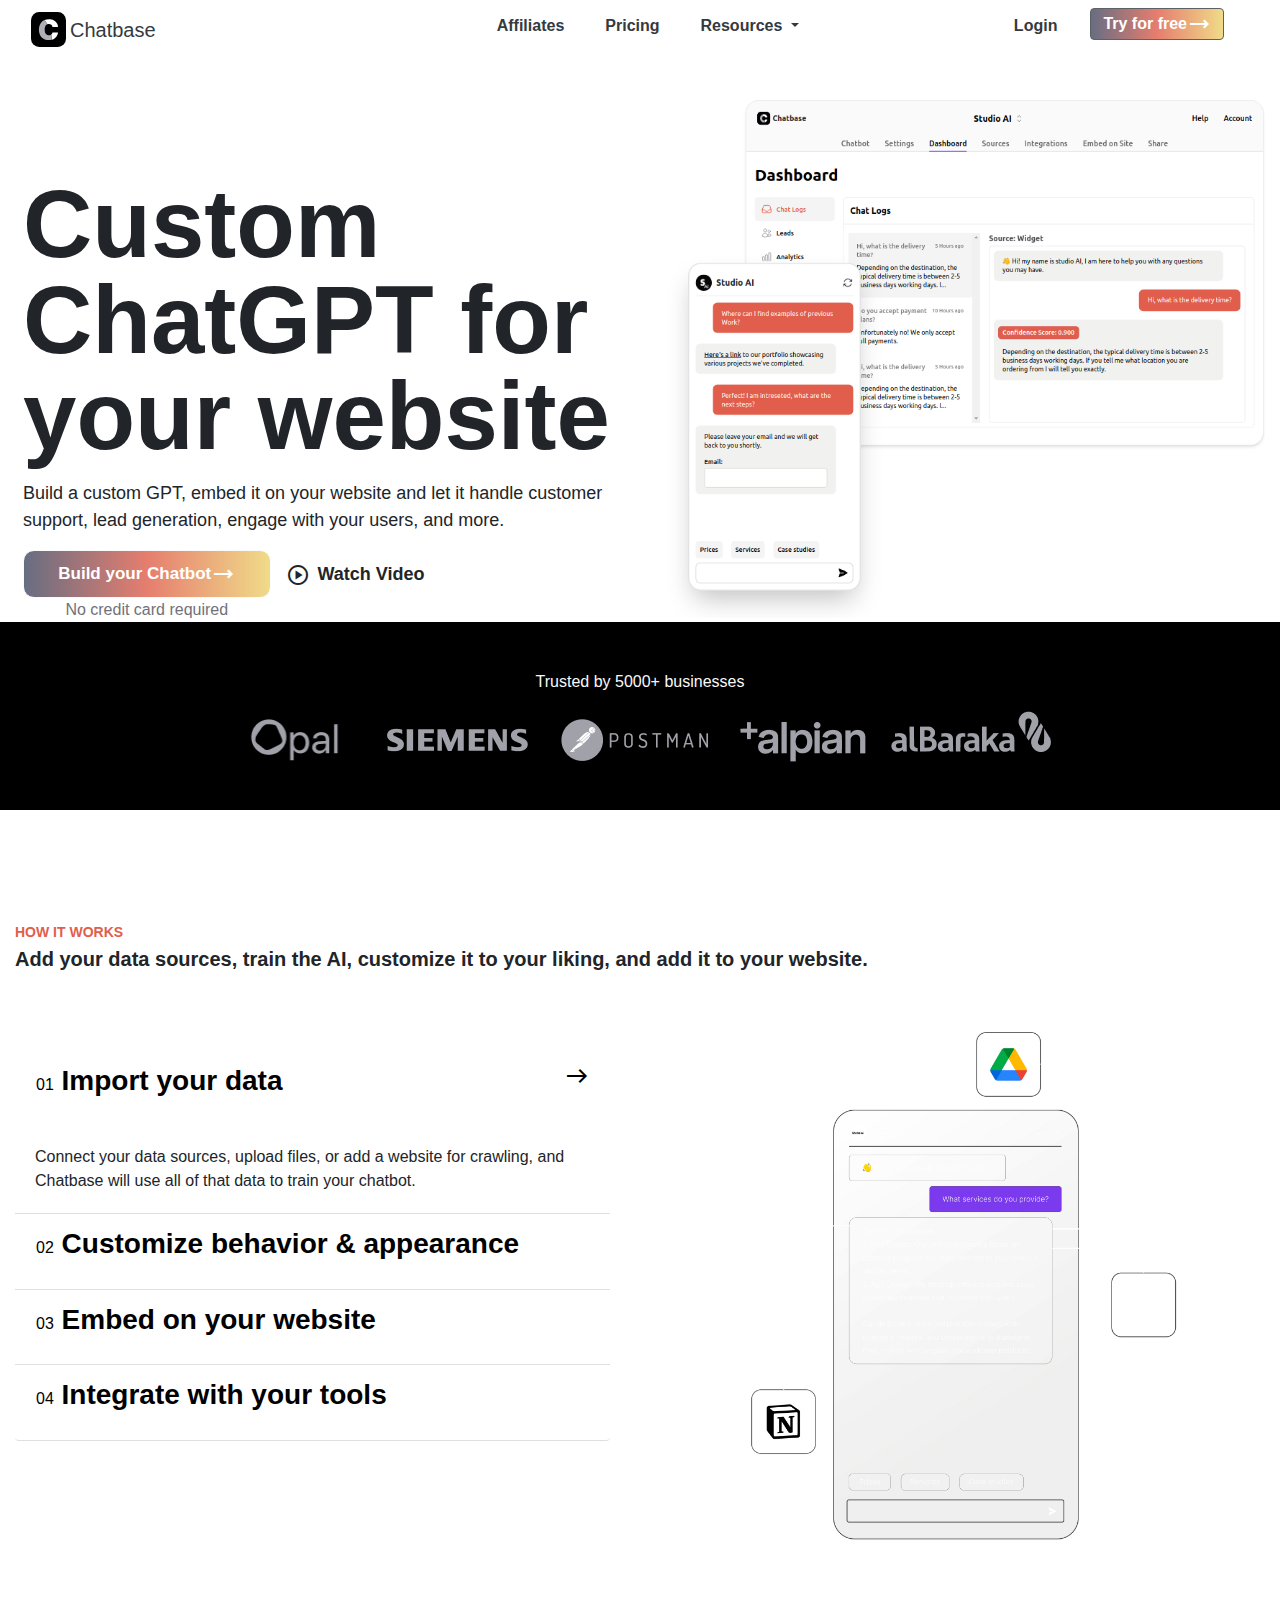
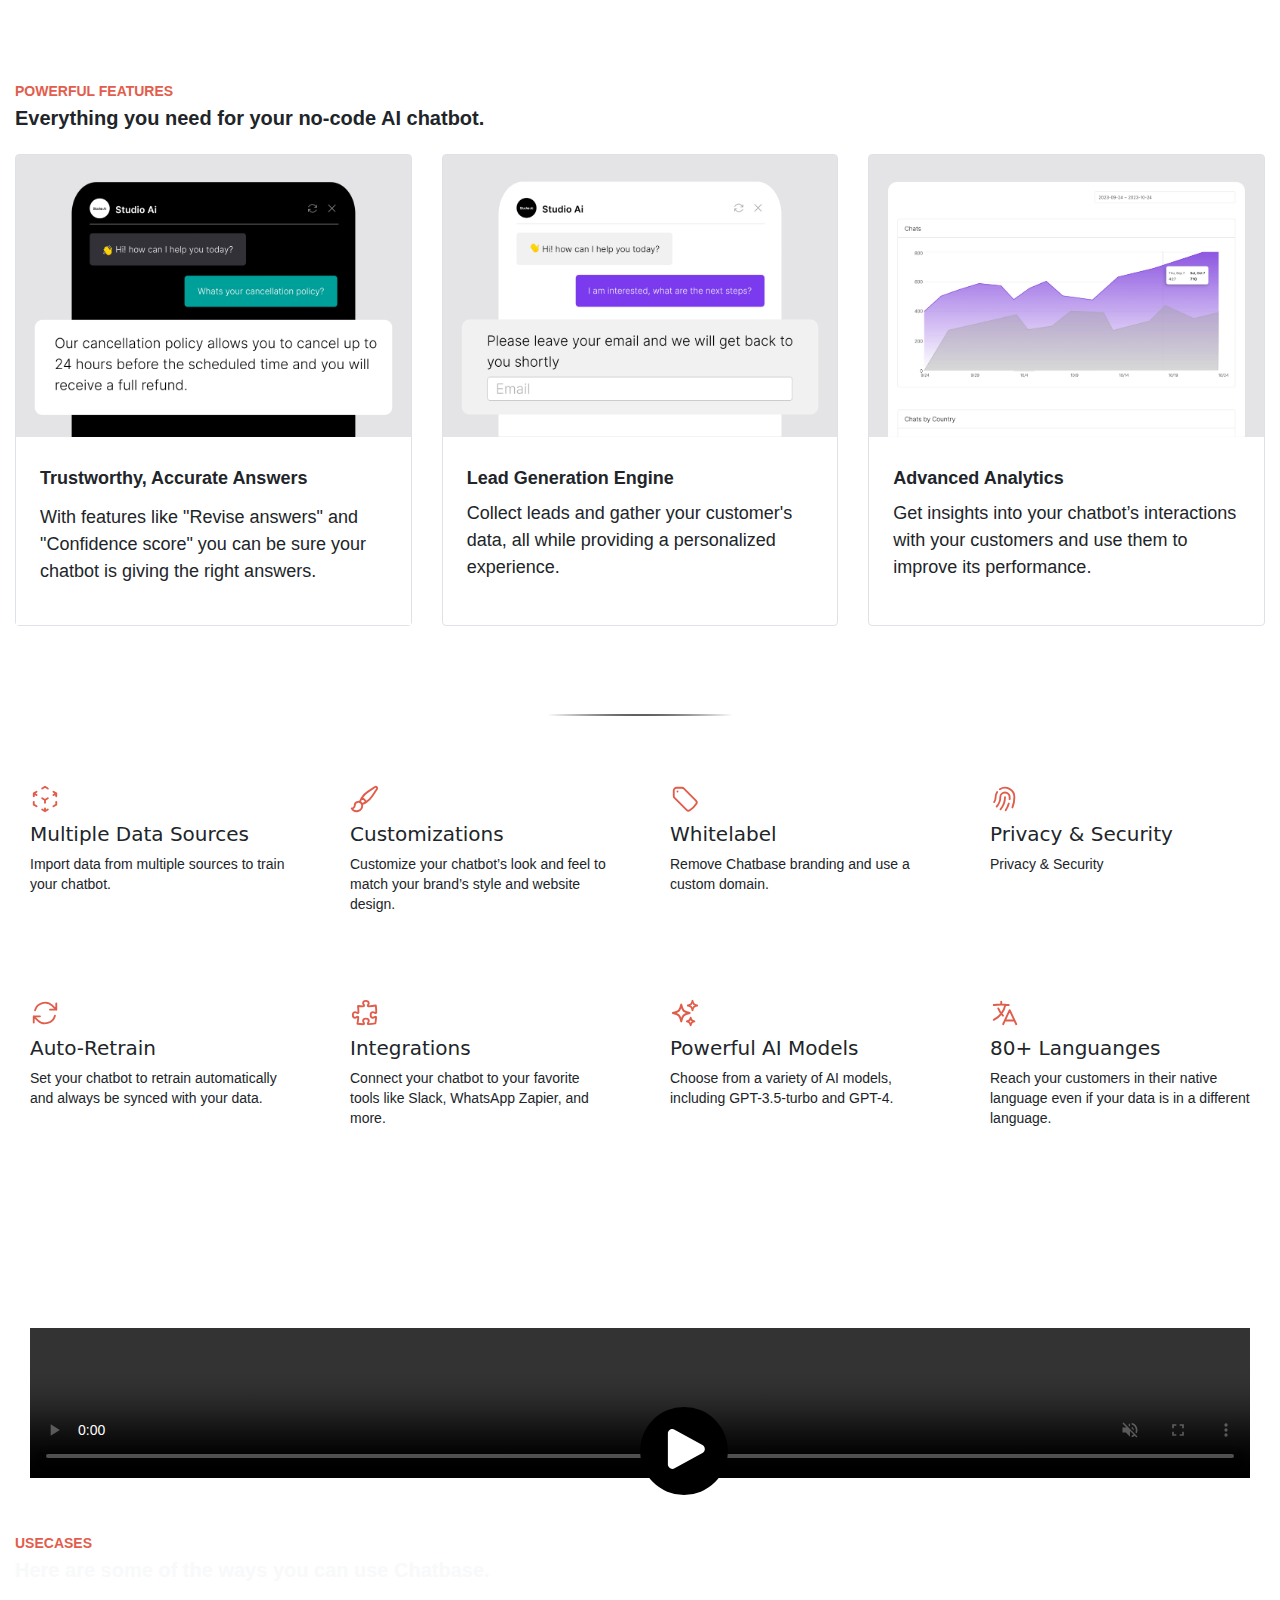
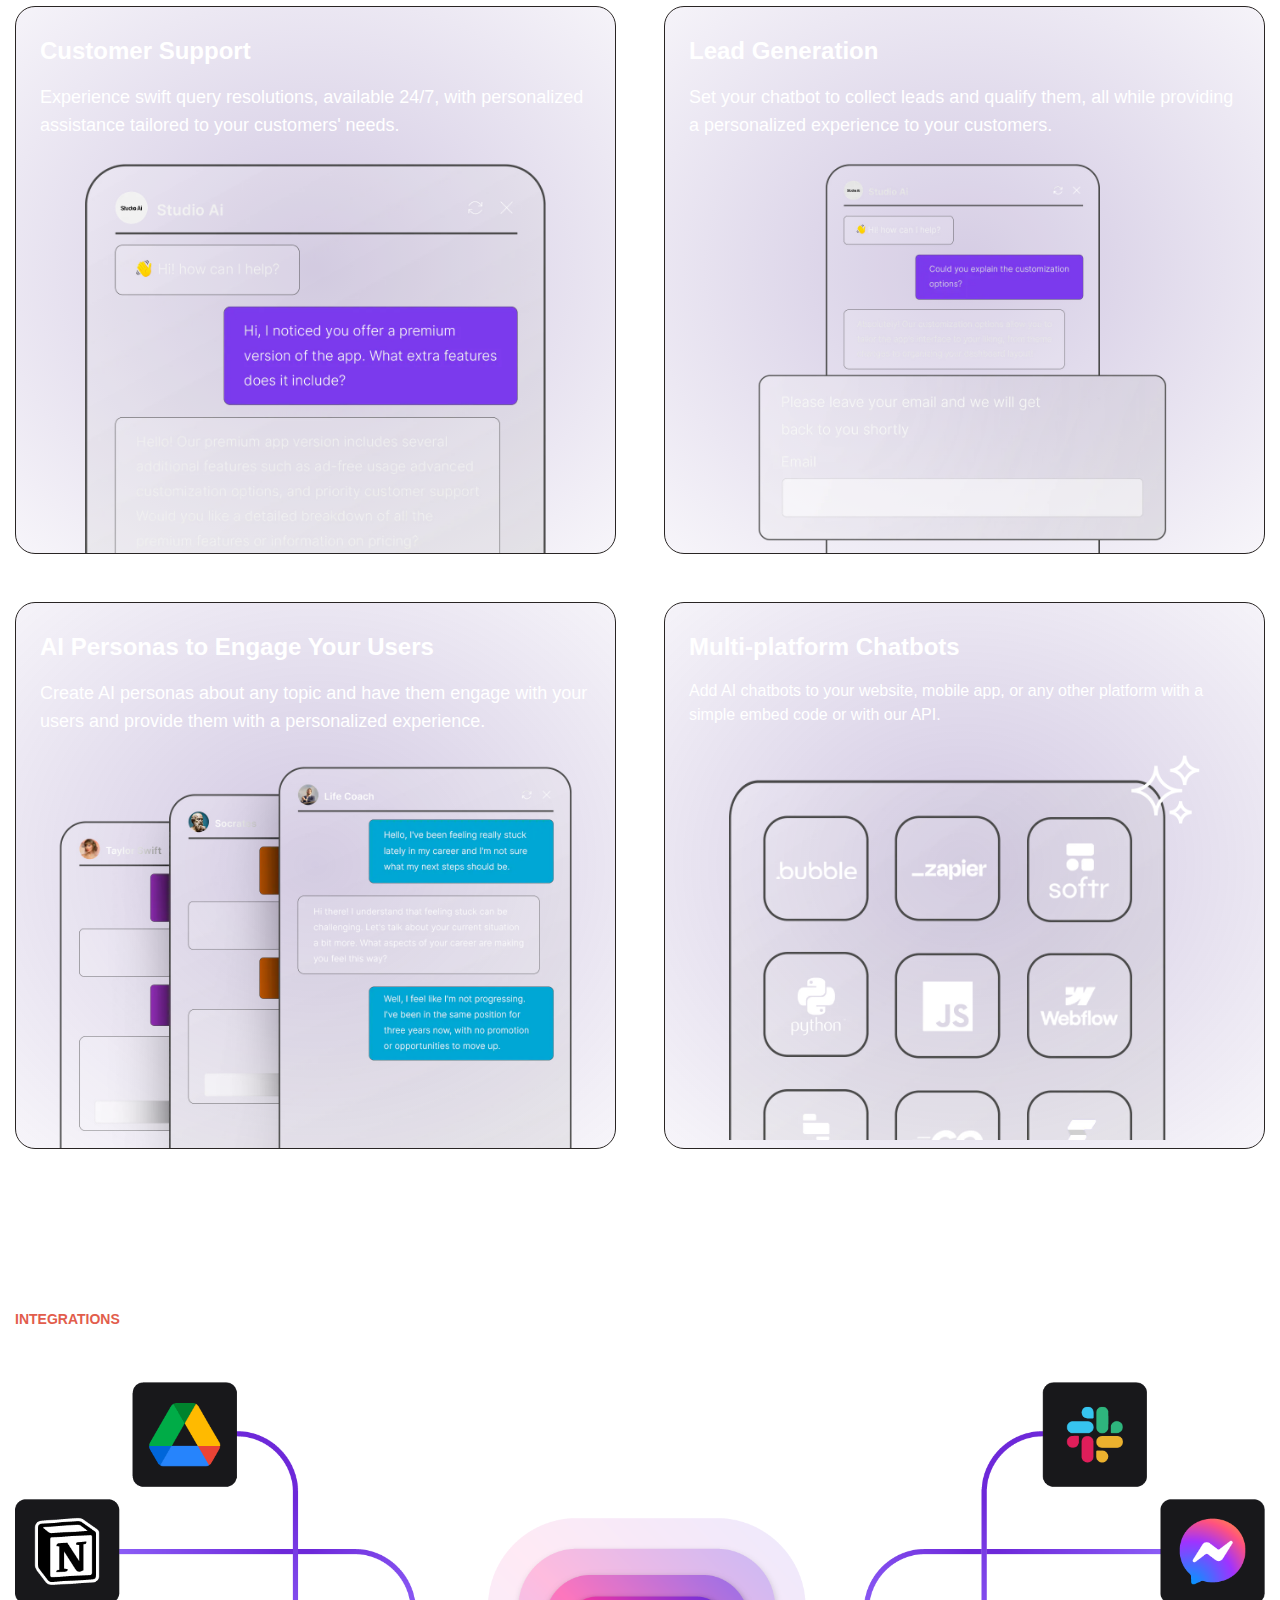
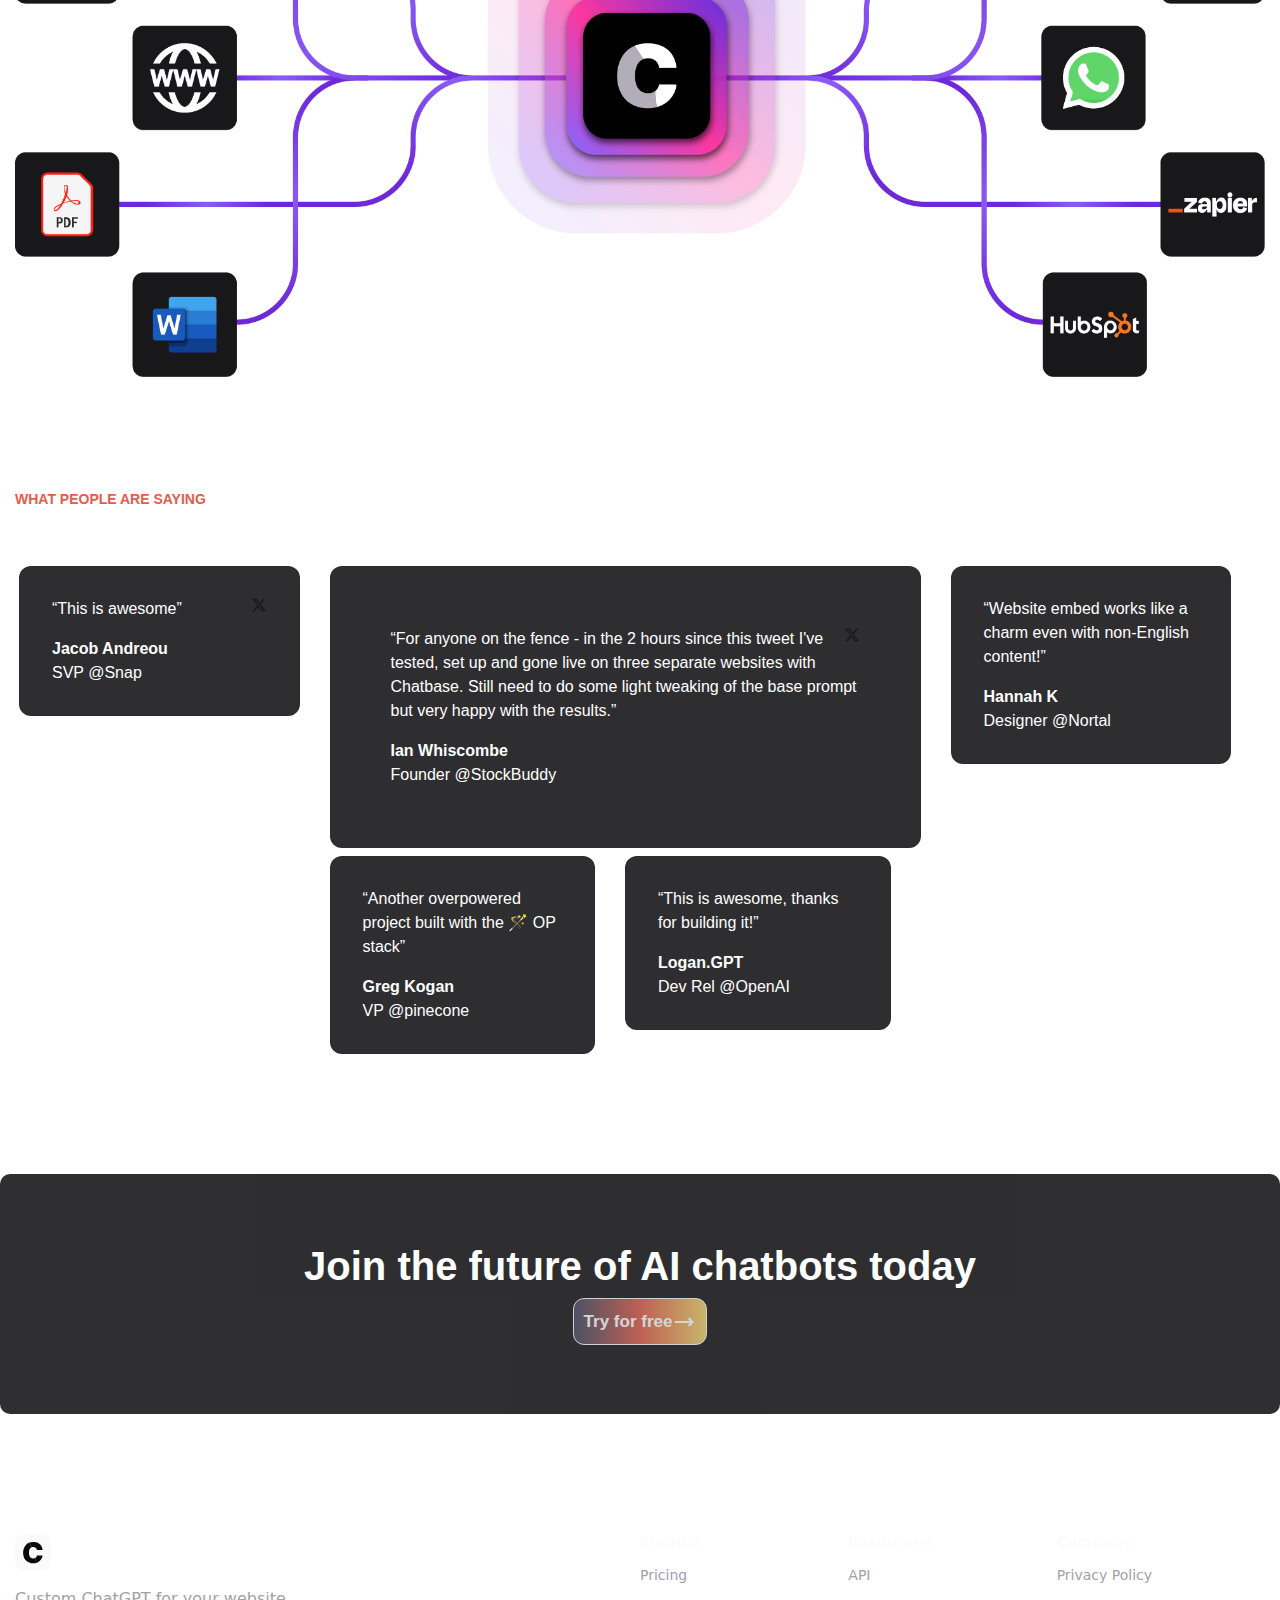
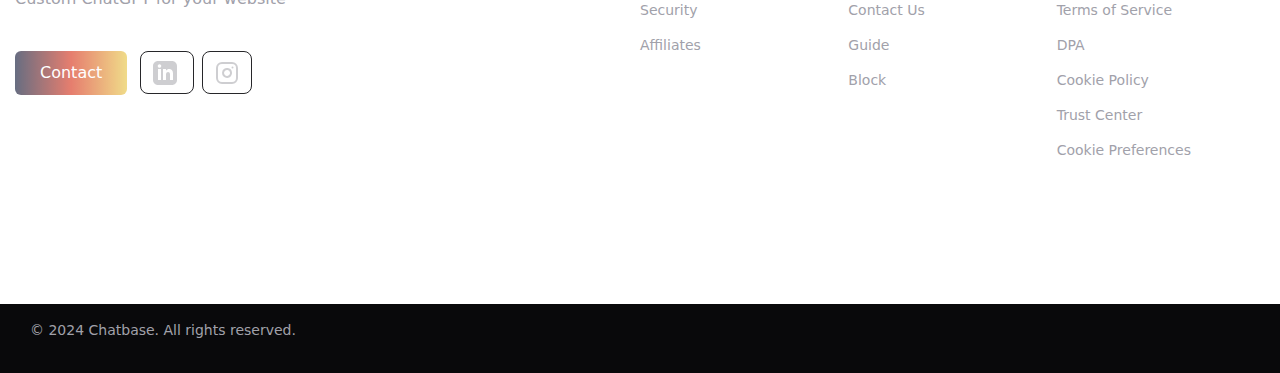
==== index.html @ 1fd1f29d "final change done" ====
<!DOCTYPE html>
<html lang="en">

<head>
  <meta charset="UTF-8">
  <meta http-equiv="X-UA-Compatible" content="IE=edge">
  <meta name="viewport" content="width=device-width, initial-scale=1.0">
  <title>Chatbase | Custom GPT for your data</title>
  <link rel="icon" type="image/x-icon" href="assets/favicon/logo.ico">
  <link rel="stylesheet" href="style.css">
  <!-- Bootstrap  -->
  <link rel="stylesheet" href="https://cdn.jsdelivr.net/npm/bootstrap@4.4.1/dist/css/bootstrap.min.css" integrity="sha384-Vkoo8x4CGsO3+Hhxv8T/Q5PaXtkKtu6ug5TOeNV6gBiFeWPGFN9MuhOf23Q9Ifjh" crossorigin="anonymous">

  <!-- Material Icons -->
  <link rel="stylesheet"
    href="https://fonts.googleapis.com/css2?family=Material+Symbols+Outlined:opsz,wght,FILL,GRAD@24,400,0,0" />
  <link rel="stylesheet"
    href="https://fonts.googleapis.com/css2?family=Material+Symbols+Outlined:opsz,wght,FILL,GRAD@24,400,0,0" />
  <link rel="stylesheet"
    href="https://fonts.googleapis.com/css2?family=Material+Symbols+Outlined:opsz,wght,FILL,GRAD@24,400,0,0" />
  <link rel="stylesheet"
    href="https://fonts.googleapis.com/css2?family=Material+Symbols+Outlined:opsz,wght,FILL,GRAD@24,400,1,0" />
  <link rel="stylesheet" href="https://fonts.googleapis.com/css2?family=Material+Symbols+Outlined:opsz,wght,FILL,GRAD@24,400,0,0" />
  <!-- Fonts  -->
  <link rel="preconnect" href="https://fonts.googleapis.com">
  <link rel="preconnect" href="https://fonts.gstatic.com" crossorigin>
  <link href="https://fonts.googleapis.com/css2?family=Patrick+Hand&display=swap" rel="stylesheet">

</head>

<body>
  <!-- Header container start's here  -->
  <header style="height: 4rem;">
    <!-- Navbar container -->
    
      <div class="container">
        <nav class="navbar navbar-expand-lg navbar-light">
            <div class="d-flex align-items-center">
              <img src="assets/images/logo.svg" alt="Chatbase Logo" height="35rem" />
              <span class="text-dark h5 p-0 m-0 ml-1">Chatbase</span>
            </div>
          
          <button class="navbar-toggler" type="button" data-toggle="collapse" data-target="#navbarNavDropdown" aria-controls="navbarNavDropdown" aria-expanded="false" aria-label="Toggle navigation">
            <span class="navbar-toggler-icon"></span>
          </button>
          <div class="collapse navbar-collapse justify-content-end" id="navbarNavDropdown">
            <ul class="navbar-nav">
              <li class="nav-item active">
                <a class="nav-link text-dark h6 font-weight-bold text-decoration-none color-black" href="#">Affiliates</a>
              </li>
              <li class="nav-item">
                <a class="nav-link text-dark h6 font-weight-bold text-decoration-none color-black" href="#">Pricing</a>
              </li>
              
              <li class="nav-item dropdown mr-4">
                <a class="nav-link dropdown-toggle  text-dark h6 font-weight-bold text-decoration-none color-black" href="#" id="navbarDropdownMenuLink" data-toggle="dropdown" aria-haspopup="true" aria-expanded="false">
                  Resources
                </a>
                <div class="dropdown-menu px-2" style="padding-left: 1.5em !important;" aria-labelledby="navbarDropdownMenuLink">
                  <div class="dropdown-item row">
                     <div class="col-md-4 d-flex p-0">
                      <img src="assets/images/Guide.png" alt="Guide" height="35rem" />
                        <div>
                          <a  class="nav-link text-dark h6 font-weight-bold text-decoration-none color-black p-0 h-0" href="#">Guide</a>
                          <p class="p-0 h-0">Find out everything on how to use chatbase, and unlock its full potential.</p>
                        </div>
                     </div>
                     
                  </div>
                  <div class="dropdown-item row">
                    <div class="col-md-4 d-flex p-0">
                      <img src="assets/images/Blog.png" alt="Guide" height="35rem" />
                       <div>
                         <a  class="nav-link text-dark h6 font-weight-bold text-decoration-none color-black p-0 h-0" href="#">Blog</a>
                         <p class="p-0 h-0">Learn more about chatbase by reading our latest articles.</p>
                       </div>
                    </div>
                 </div>
                 <div class="dropdown-item row">
                  <div class="col-md-4 d-flex p-0">
                    <img src="assets/images/API.png" alt="Guide" height="35rem" />
                     <div>
                       <a  class="nav-link text-dark h6 font-weight-bold text-decoration-none color-black p-0 h-0" href="#">API</a>
                       <p class="p-0 h-0">Explore our API and learn how to integrate chatbase with your app.</p>
                     </div>
                  </div>
               </div>
               <div class="dropdown-item row">
                <div class="col-md-4 d-flex p-0">
                  <img src="assets/images/ChangeLog.png" alt="Guide" height="35rem" />
                   <div>
                     <a  class="nav-link text-dark h6 font-weight-bold text-decoration-none color-black p-0 h-0" href="#">Changelog</a>
                     <p class="p-0 h-0">Stay up to date with the latest updates and features.</p>
                   </div>
                </div>
             </div>
                </div>
              </li>
              <li class="nav-item visibility-hidden" style="width: 150px;"></li>
              <li class="nav-item">
                <a class="nav-link text-dark h6 font-weight-bold text-decoration-none color-black" href="#">Login</a>
              </li>
              <li class="nav-item">
                <button type="button"
              class="try-for-free-btn btn btn-dark background-black rounded d-flex align-items-center justify-content-center gredient-btn">Try
              for free <span class="material-symbols-outlined">trending_flat</span></button>
              </li>
            </ul>
          </div>
        </nav>
      </div>
    
  </header>
  <!-- Header container end's here  -->

  <!-- Main container start's here  -->
  <main class="position-relative custom-block-1 d-flex align-items-start">
    <!-- Left column for content -->
    <div class="col-md-6 d-flex justify-content-center justify-content-md-end col-sm-12">
      <div class="px-2">
        <div class="mt-7" style="max-width: 40rem;">
          <p class="custom-gpt-txt-style">Custom ChatGPT for your website</p>
          <p class="title-txt-style mt-1 text-left">Build a custom GPT, embed it on your
            website and let it handle customer support, lead generation, engage with your users, and more.</p>
          <div class="row d-flex align-items-start m-0 p-0">
            <div class="d-flex flex-column col-md-5  m-0 p-0">
              <button type="button" class="btn btn-light  d-flex align-items-center justify-content-center gredient-btn"
                id="chatbot-btn-style">Build your Chatbot <span
                  class="material-symbols-outlined">trending_flat</span></button>
              <span style="color:#71717a" class="col-md text-center btn-label-text-style">No credit card required</span>
            </div>
            <div class="d-flex align-items-center watch-now-style col-md-6 col-sm-12">
              <span class="material-symbols-outlined">
                play_circle
              </span>
              <span class="ml-2">Watch Video</span>
            </div>
          </div>
        </div>
      </div>
    </div>
    <!-- Right column -->
    <div class="col-md-6 mt-4 d-none d-lg-block">
      <img src="assets/images/dashboard.png" alt="Dashboard Image" class="img-fluid" />
    </div>
  </main>
  <!-- Main container end's here  -->

  <!-- Trusted Business section start's here  -->
  <section>
    <div class="container-fluid bg-dark px-1 py-8 pb-7" style="background-color: black !important;">
      <div class="text-light text-center pt-5 pb-3">Trusted by 5000+ businesses</div>
      <div class="d-flex flex-wrap justify-content-center align-items-center px-3">
        <img alt="Opal Company" class="mx-1" loading="lazy" width="130" height="60" decoding="async"
          src="assets/images/Opal.png">
        <img alt="Siemens Company" class="mx-1" loading="lazy" width="180" height="60" decoding="async"
          src="assets/images/Siemens.png">
        <img alt="Postman Company" class="mx-1" loading="lazy" width="160" height="60" decoding="async"
          src="assets/images/Postman.png">
        <img alt="Alpian Company" class="mx-1" loading="lazy" width="160" height="60" decoding="async"
          src="assets/images/Alpian.png">
        <img alt="AlBaraka Company" class="mx-1" loading="lazy" width="160" height="60" decoding="async"
          src="assets/images/AlBaraka.png">

      </div>
    </div>
  </section>
  <!-- Trusted Business section end's here  -->

 <!-- How it works section start's here  -->
 <section class="mt-7">
    <div class="d-flex flex-column align-items-start container mb-4">
      <span class="color-pink h-color-red">HOW IT WORKS</span>
      <span class="title-txt-style mt-1 text-left font-weight-bold h5">Add your data sources, train the AI, customize it to your liking, and add it to your website.</span>
    </div>  
 </section>
 <section class="hiw-section mb-4">
  
    <div class="d-flex flex-column align-items-start container mb-4">
      <div class="row w-100">
        <div class="col-md-6 mt-5" >
          <div class="accordion" id="accordionExample">
            <div class="card">
              <div class="card-header" id="headingOne">
                <h2 class="mb-0">
                  <button class="btn btn-link w-100 text-left" data-img="1" type="button" data-toggle="collapse" data-target="#collapseOne" aria-expanded="true" aria-controls="collapseOne">
                    <p>
                      01<span class="title-txt-style mt-1 text-left font-weight-bold h3">  Import your data</span>
                      <span class="material-symbols-outlined float-right">east</span>
                    </p>
                    
                  </button>
                </h2>
              </div>
          
              <div id="collapseOne" class="collapse show" aria-labelledby="headingOne" data-parent="#accordionExample">
                <div class="card-body">
                  Connect your data sources, upload files, or add a website for crawling, and Chatbase will use all of that data to train your chatbot.
                </div>
              </div>
            </div>
            <div class="card">
              <div class="card-header" id="headingTwo">
                <h2 class="mb-0">
                  <button class="btn btn-link w-100 text-left collapsed" data-img="2" type="button" data-toggle="collapse" data-target="#collapseTwo" aria-expanded="false" aria-controls="collapseTwo">
                    <p>
                      02<span class="title-txt-style mt-1 text-left font-weight-bold h3">  Customize behavior & appearance</span>
                      <span class="material-symbols-outlined float-right">east</span>
                    </p>
                    
                  </button>
                </h2>
              </div>
              <div id="collapseTwo" class="collapse" aria-labelledby="headingTwo" data-parent="#accordionExample">
                <div class="card-body">
                  Make your chatbot look like it's part of your website with custom colors and logos and make it match your brand's personality with custom instructions
                </div>
              </div>
            </div>
            <div class="card">
              <div class="card-header" id="headingThree">
                <h2 class="mb-0">
                  <button class="btn btn-link w-100 text-left collapsed" data-img="3" type="button" data-toggle="collapse" data-target="#collapseThree" aria-expanded="false" aria-controls="collapseThree">
                    <p>
                      03<span class="title-txt-style mt-1 text-left font-weight-bold h3">  Embed on your website</span>
                      <span class="material-symbols-outlined float-right">east</span>
                    </p>
                    
                  </button>
                </h2>
              </div>
              <div id="collapseThree" class="collapse" aria-labelledby="headingThree" data-parent="#accordionExample">
                <div class="card-body">
                  Add a chat widget to any website with a simple embed code.
                </div>
              </div>
            </div>
            <div class="card">
              <div class="card-header" id="headingFour">
                <h2 class="mb-0">
                  <button class="btn btn-link w-100 text-left collapsed" data-img="4" type="button" data-toggle="collapse" data-target="#collapseFour" aria-expanded="false" aria-controls="collapseThree">
                    <p>
                      04<span class="title-txt-style mt-1 text-left font-weight-bold h3">  Integrate with your tools</span>
                      <span class="material-symbols-outlined float-right">east</span>
                    </p>
                    
                  </button>
                </h2>
              </div>
              <div id="collapseFour" class="collapse" aria-labelledby="headingFour" data-parent="#accordionExample">
                <div class="card-body">
                  Connect your chatbot to your favorite tools like Slack, WhatsApp Zapier, and more.
                </div>
              </div>
            </div>
          </div>
          <!-- <div class="" >
            <div class="col-md-12 p-8">
                <div class="row">
                   <p>01<span class="title-txt-style mt-1 text-left font-weight-bold h3">  Import Your Data</span></p>
                   <span class="material-symbols-outlined">east</span>

                </div>
                <div class="col">
                    <span class="material-symbols-outlined float-right">east</span>
                </div>
            </div>
                  <span class="title-txt-style mt-1 text-left h5">Connect your data sources, upload files, or add a website for crawling, and Chatbase will use all of that data to train your chatbot.</span>
            </div>
            <hr/>
            <div class="col-md-12 pad-2 custom-div">
              <div class="row">
                  <div class="col-auto">
                      <p>02<span class="title-txt-style mt-1 text-left font-weight-bold h4 indented">Customize behavior & appearance</span></p>
                  </div>
                  <div class="col">
                      <span class="material-symbols-outlined float-right icon-hidden">east</span>
                  </div>
              </div>
          </div>                    
            <hr/>
              <div class="col-md-12 pad-2 custom-div">
                <div class="row">
                  <div class="col-auto">
                      <p>03<span class="title-txt-style mt-1 text-left font-weight-bold h4 indented">Embed on your website</span></p>
                  </div>
                  <div class="col">
                      <span class="material-symbols-outlined float-right icon-hidden">east</span>
                  </div>
              </div>
            </div>
            <hr/>
              <div class="col-md-12 pad-2 custom-div" >
                <div class="row">
                  <div class="col-auto">
                      <p>04<span class="title-txt-style mt-1 text-left font-weight-bold h4 indented">Integrate with your tools</span></p>
                  </div>
                  <div class="col">
                      <span class="material-symbols-outlined float-right  icon-hidden">east</span>
                  </div>
              </div>
            </div>
          </div> -->
        </div>
        <div class="col-md-6 col-sm-12 justify-content-end d-none d-lg-block hiw-right-outer p-4">
          <img src="assets/images/1.webp" alt="How it works Image" class="img-fluid w-75 hiw-img hiw-img-1" />
          <img src="assets/images/2.webp" alt="How it works Image" class="img-fluid w-75 hiw-img hiw-img-2 inactive" />
          <img src="assets/images/3.webp" alt="How it works Image" class="img-fluid w-75 hiw-img hiw-img-3 inactive" />
          <img src="assets/images/4.webp" alt="How it works Image" class="img-fluid w-75 hiw-img hiw-img-4 inactive" />
        </div>        
      </div>
 </section>
 <!-- How it works section end's here  -->

 <!-- Powerful Features section start's here  -->
<section class="mt-7">
  <div class="mt-5 container">
    <div class="d-flex flex-column align-items-start p-0 mb-3">
      <span class="color-pink h-color-red">POWERFUL FEATURES</span>
      <span class="title-txt-style mt-1 text-left font-weight-bold h5">Everything you need for your no-code AI chatbot.</span>
    </div>
    <div class="row">
      <div class="col-lg-4 col-12 mb-4">
          <div class="col-12 border rounded p-0 h-100">
            <div class="powerful-features-div">
              <img alt="Trustworthy, Accurate Answers"  class="img-fluid px-3 pt-4"src="assets/images/powerful_features1.webp">
            </div>
            <div class="d-flex flex-column align-items-start bg-white p-4">
              <h5 class="title-txt-style mt-1 text-left font-weight-bold">Trustworthy, Accurate Answers</h5>
              <p class="title-txt-style mt-1 text-left font-weight-light">With features like "Revise answers" and "Confidence score" you can
            be sure your chatbot is giving the right answers.</p>
            </div>
          </div>     
      </div>
      <div class="col-lg-4 col-12 mb-4">
          <div class="col-12 border rounded p-0 h-100">
            <div class="powerful-features-div">
              <img alt="Lead Generation Engine" class="img-fluid px-3 pt-4" src="assets/images/powerful_features2.webp">
            </div>
            <div class="z-10 flex flex-col items-start gap-1 bg-white p-4">
              <h5 class="title-txt-style mt-1 text-left font-weight-bold">Lead Generation Engine</h5>
              <p class="title-txt-style mt-1 text-left font-weight-light">Collect leads and gather your customer's data, all while providing a
              personalized experience.</p>
            </div>
        </div>
        
      </div>
      <div class="col-lg-4 col-12 mb-4">
          <div class="col-12 border rounded p-0 h-100">
            <div class="powerful-features-div">
            <img alt="Advanced Analytics" class="img-fluid px-3 pt-4" src="assets/images/powerful_features3.webp"></div>
            <div class="z-10 flex flex-col items-start gap-1 bg-white p-4">
              <h5 class="title-txt-style mt-1 text-left font-weight-bold">Advanced Analytics</h5>
              <p class="title-txt-style mt-1 text-left font-weight-light">Get insights into your chatbot’s interactions with your customers
            and use them to improve its performance.</p>
            </div>
        </div>
      </div>
    </div>
</section>
<!-- Powerful Features section end's here  -->

<!-- Seperator start's here  -->
<section>
  <div class="col-2 bg-with-gradient"></div>
</section>
<!-- Seperator end's here -->

<!-- Multiple Data Sources start's here  -->
<section>
  <div class="d-flex flex-column align-items-start container">
    <section class="change-bg"></section>
    <div class="row">

      <!-- Block 1 Start -->
      <div class="col-6 col-md-3 mds-block">
        <div class="col-12 img-section">
          <svg xmlns="http://www.w3.org/2000/svg" fill="none" viewBox="0 0 24 24" stroke-width="1.5" stroke="currentColor" aria-hidden="true" width="30" class="text-zinc-900"><path stroke-linecap="round" stroke-linejoin="round" d="M21 7.5l-2.25-1.313M21 7.5v2.25m0-2.25l-2.25 1.313M3 7.5l2.25-1.313M3 7.5l2.25 1.313M3 7.5v2.25m9 3l2.25-1.313M12 12.75l-2.25-1.313M12 12.75V15m0 6.75l2.25-1.313M12 21.75V19.5m0 2.25l-2.25-1.313m0-16.875L12 2.25l2.25 1.313M21 14.25v2.25l-2.25 1.313m-13.5 0L3 16.5v-2.25"></path></svg>
        </div>
        <div class="col-12 title-section">
          <h5>Multiple Data Sources</h5>
        </div>
        <div class="col-12 description-section">
          Import data from multiple sources to train your chatbot.
        </div>
      </div>
      <!-- Block 1 End -->

      <!-- Block 2 Start -->
      <div class="col-6 col-md-3 mds-block">
        <div class="col-12 img-section">
          <svg xmlns="http://www.w3.org/2000/svg" fill="none" viewBox="0 0 24 24" stroke-width="1.5" stroke="currentColor" aria-hidden="true" width="30" class="text-zinc-900"><path stroke-linecap="round" stroke-linejoin="round" d="M9.53 16.122a3 3 0 00-5.78 1.128 2.25 2.25 0 01-2.4 2.245 4.5 4.5 0 008.4-2.245c0-.399-.078-.78-.22-1.128zm0 0a15.998 15.998 0 003.388-1.62m-5.043-.025a15.994 15.994 0 011.622-3.395m3.42 3.42a15.995 15.995 0 004.764-4.648l3.876-5.814a1.151 1.151 0 00-1.597-1.597L14.146 6.32a15.996 15.996 0 00-4.649 4.763m3.42 3.42a6.776 6.776 0 00-3.42-3.42"></path></svg>
        </div>
        <div class="col-12 title-section">
          <h5>Customizations</h5>
        </div>
        <div class="col-12 description-section">
          Customize your chatbot’s look and feel to match your brand’s style and website design.
        </div>
      </div>
      <!-- Block 2 End -->

      <!-- Block 3 Start -->
      <div class="col-6 col-md-3 mds-block">
        <div class="col-12 img-section">
          <svg xmlns="http://www.w3.org/2000/svg" fill="none" viewBox="0 0 24 24" stroke-width="1.5" stroke="currentColor" aria-hidden="true" width="30" class="text-zinc-900"><path stroke-linecap="round" stroke-linejoin="round" d="M9.568 3H5.25A2.25 2.25 0 003 5.25v4.318c0 .597.237 1.17.659 1.591l9.581 9.581c.699.699 1.78.872 2.607.33a18.095 18.095 0 005.223-5.223c.542-.827.369-1.908-.33-2.607L11.16 3.66A2.25 2.25 0 009.568 3z"></path><path stroke-linecap="round" stroke-linejoin="round" d="M6 6h.008v.008H6V6z"></path></svg>
        </div>
        <div class="col-12 title-section">
          <h5>Whitelabel</h5>
        </div>
        <div class="col-12 description-section">
          Remove Chatbase branding and use a custom domain.
        </div>
      </div>
      <!-- Block 3 End -->

      <!-- Block 4 Start -->
      <div class="col-6 col-md-3 mds-block">
        <div class="col-12 img-section">
          <svg xmlns="http://www.w3.org/2000/svg" fill="none" viewBox="0 0 24 24" stroke-width="1.5" stroke="currentColor" aria-hidden="true" width="30" class="text-zinc-900"><path stroke-linecap="round" stroke-linejoin="round" d="M7.864 4.243A7.5 7.5 0 0119.5 10.5c0 2.92-.556 5.709-1.568 8.268M5.742 6.364A7.465 7.465 0 004.5 10.5a7.464 7.464 0 01-1.15 3.993m1.989 3.559A11.209 11.209 0 008.25 10.5a3.75 3.75 0 117.5 0c0 .527-.021 1.049-.064 1.565M12 10.5a14.94 14.94 0 01-3.6 9.75m6.633-4.596a18.666 18.666 0 01-2.485 5.33"></path></svg>
        </div>
        <div class="col-12 title-section">
          <h5>Privacy & Security
          </h5>
        </div>
        <div class="col-12 description-section">
          Privacy & Security

        </div>
      </div>
      <!-- Block 4 End -->

      <!-- Block 5 Start -->
      <div class="col-6 col-md-3 mds-block">
        <div class="col-12 img-section">
          <svg xmlns="http://www.w3.org/2000/svg" fill="none" viewBox="0 0 24 24" stroke-width="1.5" stroke="currentColor" aria-hidden="true" width="30" class="text-zinc-900"><path stroke-linecap="round" stroke-linejoin="round" d="M16.023 9.348h4.992v-.001M2.985 19.644v-4.992m0 0h4.992m-4.993 0l3.181 3.183a8.25 8.25 0 0013.803-3.7M4.031 9.865a8.25 8.25 0 0113.803-3.7l3.181 3.182m0-4.991v4.99"></path></svg>
        </div>
        <div class="col-12 title-section">
          <h5>Auto-Retrain</h5>
        </div>
        <div class="col-12 description-section">
          Set your chatbot to retrain automatically and always be synced with your data.
        </div>
      </div>
      <!-- Block 5 End -->

      <!-- Block 6 Start -->
      <div class="col-6 col-md-3 mds-block">
        <div class="col-12 img-section">
          <svg xmlns="http://www.w3.org/2000/svg" fill="none" viewBox="0 0 24 24" stroke-width="1.5" stroke="currentColor" aria-hidden="true" width="30" class="text-zinc-900"><path stroke-linecap="round" stroke-linejoin="round" d="M14.25 6.087c0-.355.186-.676.401-.959.221-.29.349-.634.349-1.003 0-1.036-1.007-1.875-2.25-1.875s-2.25.84-2.25 1.875c0 .369.128.713.349 1.003.215.283.401.604.401.959v0a.64.64 0 01-.657.643 48.39 48.39 0 01-4.163-.3c.186 1.613.293 3.25.315 4.907a.656.656 0 01-.658.663v0c-.355 0-.676-.186-.959-.401a1.647 1.647 0 00-1.003-.349c-1.036 0-1.875 1.007-1.875 2.25s.84 2.25 1.875 2.25c.369 0 .713-.128 1.003-.349.283-.215.604-.401.959-.401v0c.31 0 .555.26.532.57a48.039 48.039 0 01-.642 5.056c1.518.19 3.058.309 4.616.354a.64.64 0 00.657-.643v0c0-.355-.186-.676-.401-.959a1.647 1.647 0 01-.349-1.003c0-1.035 1.008-1.875 2.25-1.875 1.243 0 2.25.84 2.25 1.875 0 .369-.128.713-.349 1.003-.215.283-.4.604-.4.959v0c0 .333.277.599.61.58a48.1 48.1 0 005.427-.63 48.05 48.05 0 00.582-4.717.532.532 0 00-.533-.57v0c-.355 0-.676.186-.959.401-.29.221-.634.349-1.003.349-1.035 0-1.875-1.007-1.875-2.25s.84-2.25 1.875-2.25c.37 0 .713.128 1.003.349.283.215.604.401.96.401v0a.656.656 0 00.658-.663 48.422 48.422 0 00-.37-5.36c-1.886.342-3.81.574-5.766.689a.578.578 0 01-.61-.58v0z"></path></svg>
        </div>
        <div class="col-12 title-section">
          <h5>Integrations</h5>
        </div>
        <div class="col-12 description-section">
          Connect your chatbot to your favorite tools like Slack, WhatsApp Zapier, and more.
        </div>
      </div>
      <!-- Block 6 End -->

      <!-- Block 7 Start -->
      <div class="col-6 col-md-3 mds-block">
        <div class="col-12 img-section">
          <svg xmlns="http://www.w3.org/2000/svg" fill="none" viewBox="0 0 24 24" stroke-width="1.5" stroke="currentColor" aria-hidden="true" width="30" class="text-zinc-900"><path stroke-linecap="round" stroke-linejoin="round" d="M9.813 15.904L9 18.75l-.813-2.846a4.5 4.5 0 00-3.09-3.09L2.25 12l2.846-.813a4.5 4.5 0 003.09-3.09L9 5.25l.813 2.846a4.5 4.5 0 003.09 3.09L15.75 12l-2.846.813a4.5 4.5 0 00-3.09 3.09zM18.259 8.715L18 9.75l-.259-1.035a3.375 3.375 0 00-2.455-2.456L14.25 6l1.036-.259a3.375 3.375 0 002.455-2.456L18 2.25l.259 1.035a3.375 3.375 0 002.456 2.456L21.75 6l-1.035.259a3.375 3.375 0 00-2.456 2.456zM16.894 20.567L16.5 21.75l-.394-1.183a2.25 2.25 0 00-1.423-1.423L13.5 18.75l1.183-.394a2.25 2.25 0 001.423-1.423l.394-1.183.394 1.183a2.25 2.25 0 001.423 1.423l1.183.394-1.183.394a2.25 2.25 0 00-1.423 1.423z"></path></svg>
        </div>
        <div class="col-12 title-section">
          <h5>Powerful AI Models</h5>
        </div>
        <div class="col-12 description-section">
          Choose from a variety of AI models, including GPT-3.5-turbo and GPT-4.
        </div>
      </div>
      <!-- Block 7 End -->

      <!-- Block 8 Start -->
      <div class="col-6 col-md-3 mds-block">
        <div class="col-12 img-section">
          <svg xmlns="http://www.w3.org/2000/svg" fill="none" viewBox="0 0 24 24" stroke-width="1.5" stroke="currentColor" aria-hidden="true" width="30" class="text-zinc-900"><path stroke-linecap="round" stroke-linejoin="round" d="M10.5 21l5.25-11.25L21 21m-9-3h7.5M3 5.621a48.474 48.474 0 016-.371m0 0c1.12 0 2.233.038 3.334.114M9 5.25V3m3.334 2.364C11.176 10.658 7.69 15.08 3 17.502m9.334-12.138c.896.061 1.785.147 2.666.257m-4.589 8.495a18.023 18.023 0 01-3.827-5.802"></path></svg>
        </div>
        <div class="col-12 title-section">
          <h5>80+ Languanges</h5>
        </div>
        <div class="col-12 description-section">
          Reach your customers in their native language even if your data is in a different language.
        </div>
      </div>
      <!-- Block 8 End -->

    </div>

  </div>
</section>
<!-- Multiple Data Sources end's here -->

<!-- Video section start's here  -->
<section class="change-bg">
  <div class="d-flex flex-column align-items-start container">
    <div class="col-12 video-section">
      <video class="w-100" muted="" controls="" loop="">
        <source src="https://backend.chatbase.co/storage/v1/object/public/chatbase/studio-ai-landing.mp4">
      </video>
      <div class="video-svg-outer">
        <svg xmlns="http://www.w3.org/2000/svg" viewBox="0 0 24 24" fill="currentColor" class="absolute ml-1 h-10 w-10 text-white md:h-14 md:w-14"><path fill-rule="evenodd" d="M4.5 5.653c0-1.426 1.529-2.33 2.779-1.643l11.54 6.348c1.295.712 1.295 2.573 0 3.285L7.28 19.991c-1.25.687-2.779-.217-2.779-1.643V5.653z" clip-rule="evenodd"></path></svg>        </div>
    </div>
  </div>
</section>
 <!-- Video section end's here  -->

 <!-- Usecases section start's here  -->
 <section class="change-bg">
  <div class="mt-5 container">
    <div class="d-flex flex-column align-items-start p-0 mb-3">
      <span class="color-pink h-color-red">USECASES</span>
      <span class="title-txt-style mt-1 text-left font-weight-bold h5 text-light">Here are some of the ways you can use Chatbase.</span>
    </div>
    <div class="row">
        <div class="col-lg-6 col-12 mb-5 text-white pr-lg-4">
          <div class="col-12 px-4 pt-3 h-100 usecases-div">
            <h4 class="mt-1 text-left font-weight-bold usecases-title">Customer Support</h4>
            <p class="mt-1 text-left mb-4 usecases-subtitle">Experience swift query resolutions, available 24/7, with
              personalized assistance tailored to your customers' needs.</p>
              <img alt="Customer Support" class="img-fluid" src="assets/images/usecases1.webp">
          </div>
        </div>
        <div class="col-lg-6 col-12 mb-5 text-white pl-lg-4">
          <div class="col-12 px-4 pt-3 h-100 usecases-div">
          <h4 class="mt-1 text-left font-weight-bold usecases-title">Lead Generation</h4>
          <p class="mt-1 text-left mb-4 usecases-subtitle">Set your chatbot to collect leads and qualify them, all while
            providing a personalized experience to your customers.</p>
            <img alt="Lead Generation" class="img-fluid" src="assets/images/usecases2.webp">
        </div>
        </div>
        <div class="col-lg-6 col-12 mb-5 text-white pr-lg-4">
          <div class="col-12 px-4 pt-3 h-100 usecases-div">
          <h4 class="mt-1 text-left font-weight-bold usecases-title">AI Personas to Engage Your Users</h4>
          <p class="mt-1 text-left mb-4 usecases-subtitle">Create AI personas about any topic and have them engage with your
            users and provide them with a personalized experience.</p>
            <img alt="AI Personas to Engage Your Users" class="img-fluid" src="assets/images/usecases3.webp">
          </div>
        </div>
        <div class="col-lg-6 col-12 mb-5 text-white pl-lg-4">
          <div class="col-12 px-4 pt-3 h-100 usecases-div">
          <h4 class="mt-1 text-left font-weight-bold usecases-title">Multi-platform Chatbots</h4>
          <p class="mt-1 text-left mb-4 ">Add AI chatbots to your website, mobile app, or any other platform
            with a simple embed code or with our API.</p>
            <img alt="Multi-platform Chatbots" class="img-fluid" src="assets/images/usecases4.webp">
          </div>
        </div>
      </div>
  </div>
</section>
<!-- Usecases section end's here  -->

 <!-- Integration section start's here  -->
 <section>
  <div class="mt-7">
    <div class="d-flex flex-column align-items-start container mb-4">
      <span class="color-pink h-color-red">INTEGRATIONS</span>
      <span class="title-txt-style mt-1 text-left font-weight-bold h5" style="color: white;">Ingest data from multiple sources, train your chatbot, and let your users interact with it wherever they are.</span>
      <img src="assets/images/integrations.png" alt="Integration Image" class="img-fluid mt-3" />

    </div>
  </div>
 </section>
 <!-- Integration section end's here  -->


  <!-- what people are saying section start's here  -->
  <section class="mt-7 change-bg">
    <div class="mt-7" style="min-height: 76.1vh;">
      <div class="d-flex flex-column align-items-start container mb-4">
        <span class="color-pink h-color-red">WHAT PEOPLE ARE SAYING</span>
        <span class="title-txt-style mt-1 text-left font-weight-bold h5" style="color: white;">Chatbase is the easiest way to create a chatbot for your website. Don't take our word for it! Here's what people are saying.</span>

        <div class="row w-100 mt-3 p-1">
            <div class="col-md-3 mb-1">
              <div class="card twitter-card-style" >
                <div class="card-body">
                  <img src="assets/images/twitter.svg" alt="Integration Image" class="img-fluid float-right mb-2" height="1.5rem" />
                  <blockquote class="text-zinc-50">
                    <p>“This is awesome”</p>
                </blockquote>
                  <div class="font-weight-bold text-zinc-50">Jacob Andreou</div>
                  <div>SVP @Snap</div>
                </div>      
                </div>
              </div>
            <div class="col-md-6 mb-1">
              <div class="card  twitter-card-style d-none d-lg-block"   style="padding: 40px;">
                <div class="card-body">
                  <img src="assets/images/twitter.svg" alt="Integration Image" class="img-fluid float-right mb-2" height="1.5rem" />
                  <blockquote class="text-zinc-50">
                    <p>“For anyone on the fence - in the 2 hours since this tweet I've tested, set up and gone live on three separate websites with Chatbase. Still need to do some light tweaking of the base prompt but very happy with the results.”</p>
                </blockquote>
                  <div class="font-weight-bold text-zinc-50">Ian Whiscombe</div>
                  <div >Founder @StockBuddy</div>
                </div>      
                </div>
                <div class="row w-100 mt-2 ">
                  <div class="col-md-6  mb-1">
                    <div class="card twitter-card-style">
                      <div class="card-body">
                        <blockquote>
                          <p>“Another overpowered project built with the 🪄 OP stack”</p>
                      </blockquote>
                        <div class="font-weight-bold text-zinc-50">Greg Kogan</div>
                        <div >VP @pinecone</div>
                      </div>      
                      </div>
                  </div>
                  <div class="col-md-6  mb-1">
                    <div class="card twitter-card-style">
                      <div class="card-body">
                        <blockquote>
                          <p>“This is awesome, thanks for building it!”</p>
                      </blockquote>
                        <div class="font-weight-bold text-zinc-50">Logan.GPT</div>
                        <div >Dev Rel @OpenAI</div>
                      </div>      
                      </div>
                  </div>
                </div>
            </div>
            <div class="col-md-3  mb-1">
              <div class="card twitter-card-style">
                <div class="card-body">
                  <blockquote>
                    <p>“Website embed works like a charm even with non-English content!”</p>
                </blockquote>
                  <div class="font-weight-bold text-zinc-50">Hannah K</div>
                  <div >Designer @Nortal</div>
                </div>      
                </div>
            </div>
        </div>
        </div>
      </div>
    </div>
   </section>
   <!-- what people are saying section  end's here  -->

  <!-- Try for free section start's here  -->
  <section class="change-bg">
     <div class="container d-flex flex-column justify-content-center align-items-center free-section-style ">
        <h1 class="text-white font-weight-bold">Join the future of AI chatbots today</h1>
          <button type="button" class="btn btn-light  d-flex align-items-center justify-content-center gredient-btn"
            id="chatbot-btn-style">Try for free <span
              class="material-symbols-outlined">trending_flat</span></button>
     </div>
  </section>
  <!-- Try for free section end's here  -->
 
  <!-- Footer section start's here -->
  <section class="change-bg">
    <div class="container">
      <div class="row footer-block">
        <div class="col-md-6">
          <div class="row">
            <div class="col-12">
              <svg xmlns="http://www.w3.org/2000/svg" width="36" height="37" viewBox="0 0 36 37" fill="none" class="h-8 w-8">
                <path d="M35.6817 9.33204V28.057C35.6817 32.7383 31.8877 36.5323 27.2064 36.5323H8.47215C3.79401 36.5323 0 32.7383 0 28.0601V9.32894C0 4.6477 3.79711 0.850586 8.47835 0.850586H27.2002C31.8846 0.850586 35.6817 4.6477 35.6817 9.33204Z" fill="#FAFAFA"></path>
                <path d="M27.5818 21.5886C27.3894 24.1417 25.8135 26.4994 23.6451 27.8582C22.8509 28.3545 21.9854 28.7237 21.0857 28.9719L20.6328 23.726C21.3246 23.2142 21.821 22.4107 21.8706 21.5514C23.7754 21.5638 25.6801 21.5762 27.5849 21.5886H27.5818Z" fill="#09090B"></path>
                <path d="M27.5876 16.0858C25.6797 16.0858 23.7781 16.0858 21.8702 16.0858C21.8857 15.1397 21.3863 14.2183 20.6324 13.6444C19.8786 13.0705 18.8983 12.8347 17.9552 12.9061C17.5457 12.9371 17.1362 13.0271 16.7516 13.176L13.8789 8.85458C15.5851 8.13797 17.5147 7.9053 19.3698 8.08523C21.2777 8.26826 23.1825 8.8825 24.656 10.1048C26.4119 11.5597 27.4232 13.8057 27.5845 16.0827L27.5876 16.0858Z" fill="#09090B"></path>
                <path d="M21.0827 28.9718C19.5192 29.3968 17.8502 29.4589 16.2495 29.1828C14.4099 28.8663 12.623 28.1063 11.2456 26.8437C7.87038 23.7384 7.36162 18.0706 8.98408 13.9664C9.55178 12.527 10.4359 11.2085 11.6303 10.2127C12.3066 9.64502 13.0697 9.1983 13.8794 8.85706L16.752 13.1784C16.3891 13.318 16.0509 13.5104 15.7438 13.7492C14.292 14.9033 13.9352 16.96 13.9538 18.8183C13.9693 20.6051 14.3385 22.5813 15.7624 23.6608C16.4046 24.1479 17.2049 24.3992 18.0115 24.4426C18.9019 24.4922 19.8232 24.2906 20.5553 23.7787C20.5802 23.7601 20.6081 23.7415 20.6329 23.7229L21.0858 28.9687L21.0827 28.9718Z" fill="#09090B"></path>
              </svg>
              <span class="text-white cb-font footer-logo-text">Chatbase</span>
              <p class="footer-p mt-3 cb-font">Custom ChatGPT for your website</p>
            </div>
            <div class="col-12 mt-4 mb-5">
              <div class="grid grid-cols-2 gap-4 md:grid-cols-3">
                <a class="contents" target="_blank" href="#">
                  <button class="contact-btn cb-font gredient-btn">Contact</button>
                </a>
                <a class="social-icons ml-2" href="#">
                  <svg width="24" height="24" viewBox="0 0 24 24" fill="none" xmlns="http://www.w3.org/2000/svg" class="size-6"><path fill-rule="evenodd" clip-rule="evenodd" d="M19 0h-14c-2.761 0-5 2.239-5 5v14c0 2.761 2.239 5 5 5h14c2.762 0 5-2.239 5-5v-14c0-2.761-2.238-5-5-5zm-11 19h-3v-11h3v11zm-1.5-12.268c-.966 0-1.75-.79-1.75-1.764s.784-1.764 1.75-1.764 1.75.79 1.75 1.764-.783 1.764-1.75 1.764zm13.5 12.268h-3v-5.604c0-3.368-4-3.113-4 0v5.604h-3v-11h3v1.765c1.396-2.586 7-2.777 7 2.476v6.759z" fill="currentColor"></path></svg>
                </a>
                <a class="social-icons ml-2" href="#">
                  <svg xmlns="http://www.w3.org/2000/svg" width="24" height="24" viewBox="0 0 24 24" fill="none" stroke="currentColor" stroke-width="2" stroke-linecap="round" stroke-linejoin="round" class="lucide lucide-instagram size-6"><rect width="20" height="20" x="2" y="2" rx="5" ry="5"></rect><path d="M16 11.37A4 4 0 1 1 12.63 8 4 4 0 0 1 16 11.37z"></path><line x1="17.5" x2="17.51" y1="6.5" y2="6.5"></line></svg>
                </a>
              </div>
            </div>
          </div>
        </div>
        <div class="col-md-6">
          <div class="row">
            <div class="col-4 mb-5 col-md-4 footer-menu">
              <h5 class="footer-menu-title cb-font">Product</h5>
              <ul class="p-0">
                <li><a href="#" class="cb-font">Pricing</a></li>
                <li><a href="#" class="cb-font">Security</a></li>
                <li><a href="#" class="cb-font">Affiliates</a></li>
              </ul>
            </div>
            <div class="col-4 mb-5 col-md-4 footer-menu">
              <h5 class="footer-menu-title cb-font">Resources</h5>
              <ul class="p-0">
                <li><a href="#" class="cb-font">API</a></li>
                <li><a href="#" class="cb-font">Contact Us</a></li>
                <li><a href="#" class="cb-font">Guide</a></li>
                <li><a href="#" class="cb-font">Block</a></li>
              </ul>
            </div>
            <div class="col-4 mb-5 col-md-4 footer-menu">
              <h5 class="footer-menu-title cb-font">Company</h5>
              <ul class="p-0">
                <li><a href="#" class="cb-font">Privacy Policy</a></li>
                <li><a href="#" class="cb-font">Terms of Service</a></li>
                <li><a href="#" class="cb-font">DPA</a></li>
                <li><a href="#" class="cb-font">Cookie Policy</a></li>
                <li><a href="#" class="cb-font">Trust Center</a></li>
                <li><a href="#" class="cb-font">Cookie Preferences</a></li>
              </ul>
            </div>
          </div>
        </div>
      </div>
    </div>
  </section>
 
  <section class="change-bg copyright-section">
    <div class="d-flex flex-column align-items-start container">
      <div class="col-12 py-3">
        <p class="cb-font">© 2024 Chatbase. All rights reserved.</p>
      </div>
    </div>
  </section>
  <!-- Footer section end's here -->

  <script src="https://ajax.googleapis.com/ajax/libs/jquery/3.5.1/jquery.min.js"></script>
  <script src="https://cdn.jsdelivr.net/npm/bootstrap@4.4.1/dist/js/bootstrap.min.js" integrity="sha384-wfSDF2E50Y2D1uUdj0O3uMBJnjuUD4Ih7YwaYd1iqfktj0Uod8GCExl3Og8ifwB6" crossorigin="anonymous"></script>
  
  <script src="index.js"></script>
</body>

</html>
---- style.css ----
/* Resetting default CSS in the body */
body{
    margin: 0px;
    padding: 0px;
    height: 100%;
    width: 100%;
    transition: background-color 0.5s ease;
    
}

 /* Container Max width  */
.container{
    max-width: 1385px !important;
}

/* Defining font styles for Patrick Hand Regular */
.patrick-hand-regular {
    font-family: "Patrick Hand", cursive;
    font-weight: 400;
    font-style: normal;
}

/* Navbar styles with transition effect */
.navbar {
    transition:  border 0.5s ease, background-color 0.5s ease; 
    border-bottom: 1px solid white;
    background-color: #fff;
  }
  
  .navbar-scrolled {
    border-bottom:1 px solid #ccc;
}

.navbar-styles{
    height: 4rem;
}
.nav-item{
    margin-right: 25px;
}

/* Additional styles  */
.background-black{
    background-color:#222323 !important;
}

.color-pink{
    color: #fd309b;
    font-weight:800;
    font-size: 14px;
}
.try-for-free-btn {
    height: 2rem;
    font-weight: 700 !important;
}
.custom-gpt-txt-style {
    font-size: 6rem;
    font-weight: 800;
    line-height: 1;
}
.mt-7{
    margin-top: 7rem;
}

.pb-7{
    padding-bottom: 2.5rem;
}
.width-19{
    width: 19rem;
}

/* Build your chatbot button style */
.gredient-btn{
    background: linear-gradient(to right, #424a63, #e05e4b, #edd36c) !important;
    opacity: 0.8;
    transition: 0.3s;
}
.gredient-btn:hover{
    background: linear-gradient(to right, #4e5771, #e05a45, #ebd166) !important;
    opacity: 1;
    transition: 0.3s;    
}
.h-color-red{
    color: #E25D4C!important;
}
#chatbot-btn-style {    
    padding: 10px;
    border-radius: 11px;
    color: white;
    font-size: 17px;
    font-weight: 700;
    max-width: 16rem;
    
}
/* Watch now button style  */
.custom-block-1{
    z-index: -1;
}

.watch-now-style{
    padding: 11px 14px;
    font-size: 18px;
    font-weight: 700;
    cursor: pointer;
}

@media (max-width: 916px) {
    span.col-md.text-center.btn-label-text-style{
        color: #71717a;
        text-align: left !important;
        margin-left: 2rem;
     }
}

.title-txt-style{
    font-size:1.125rem;
    line-height:1.5
}

.align-left-content{
    left: 4.5rem;
    position: relative;
}

.align-right-content{
    left: 26rem;
    position: relative;
    margin-right: 19px;
}

.pad-2{
    padding: 2px;
}

.card.twitter-card-style {
    background: #18181b;
    color: white;
    opacity: 0.9;
    padding: 10px 12px;
    border-radius: 12px !important;
}


.free-section-style{
    min-height: 15rem; 
    background-color:#18181b;
    opacity:0.9;
    border-radius: 10px;
}

/*(Karan work start)*/
.cb-font{
    font-family: Inter var,ui-sans-serif,system-ui;
}
.bg-color-black{
    background-color: #000;
}
.bg-with-gradient{
    background-image: radial-gradient(50% 50% at 50% 50%,#000 10%,#000 20%,rgba(124,58,237,0) 100%);
    min-height: .15rem;
    margin:4rem auto;
}
.mds-block{
    margin-bottom: 80px;
}
.img-section{
    margin:.25rem 0;
    color: #E05D4B;
}
.title-section{
    font-weight: 500;
    font-size: 1.125rem;
    line-height: 1.75rem;
    padding-top: .25rem;
    font-family: Inter var,ui-sans-serif,system-ui;
}
.description-section{
    font-weight: 400;
    font-size: .875rem;
    line-height: 1.25rem;
}
.video-section{
    position:relative;
    margin-top: 120px;
}
.video-section .video-svg-outer{
    width: 5.5rem;
    height: 5.5rem;
    background-color: black;
    border-radius: 50%;
    padding: 13px;
    position: absolute;
    left: 50%;
    top:50%;
    cursor: pointer;
}
.footer-block{
    width: 100%;
    margin-top: 40px;
    padding: 80px 0px;
}
.footer-p{
    color: rgb(161 161 170/1);
    font-weight: 500;
}
.footer-logo-text{
    font-size: 18px;
}
.contact-btn{
    background-color: #F4F4F5;
    border:0 none;
    border-radius: 6px;
    padding: 10px 25px;
    font-weight: 500;
    transition-duration: .15s;
    color: #FFF;
}
.contact-btn:hover{
    background-color: #CECED1;
    transition-duration: .15s;
}
.social-icons{
    box-shadow: var(--tw-ring-offset-shadow,0 0 #0000),var(--tw-ring-shadow,0 0 #0000),var(--tw-shadow);
    border:solid 1px rgb(39 39 42/1);
    border-radius: 8px;
    padding: .75rem;
}
.social-icons:hover{
    background-color:#242426;
}
.social-icons svg{
    color: #CECED1;
}
.social-icons:hover > svg{
    color: #FFF;
}
 
 
.footer-menu-title{
    color: rgb(250 250 250/1);
    font-size: .875rem;
    letter-spacing: 1.4px;
}
 
.footer-menu ul li{
    list-style: none;
}
.footer-menu ul li a{
    color:rgb(161 161 170/1);
    font-size: .875rem;
    line-height: 1.25rem;
    margin-top:15px;
    display: block;
    text-decoration: none;
    font-weight: 500;
}
.footer-menu ul li a:hover{
    color:rgb(255 255 255/1);
}
.copyright-section{
    background-color: rgb(9 9 11/1);
}
.copyright-section p{
    color:rgb(161 161 170/1);
    font-size:14px;
}
/*(Karan work end)*/

/*(Rimal work start)*/
.powerful-features-div{
    background-color: #e4e4e7;
}
 
.usecases-div{
    background: radial-gradient(89.72% 84.75% at 49.92% 48.04%, rgba(69, 30, 137, 0.25) 0%, rgba(0, 0, 0, 0.00) 100%);
    border: 1px solid #292524 !important;
    border-radius: 1.25rem !important;
}
.usecases-title{
    line-height:2
}
.usecases-subtitle{
    font-size: 1.125rem;
    line-height: 1.75rem;
    font-weight: 300;
}

/*(Rimal work end)*/
/*.hiw-right-outer{
    position: relative;
}
.hiw-right-outer img{
    position: absolute;
    right:-220px;
}*/
@media screen and (min-width: 1600px) {
    .hiw-section{
        background-image: url("assets/images/HowItWorksBlack.png");
        background-position: right;
        background-repeat: no-repeat;
        
    }
    .try-for-free-btn{
        margin-left: 16px !important;
    }
}
@media (max-width: 768px){
    .custom-gpt-txt-style{
        font-size:4rem;
    }
    .navbar-nav{
        padding: 20px 8px;
    }
   
}

/*Accordion CSS start*/
.accordion{
    width: 100%;
}
.accordion .card-header{
    background-color: transparent;
    border:0 none;
}
.accordion .card{
    border:0 none;
    border-bottom: 1px solid rgba(0,0,0,.125) !important;
}
.btn.collapsed .material-symbols-outlined{
    display: none;
}
.accordion button,
.accordion button:hover,
.accordion button:active{
    color: rgb(0 0 0/1);
    text-decoration: none !important;
    padding: 0;
}
.hiw-img{
    margin-left: 100px;
}
.hiw-img.inactive{
    display: none;
}
/*Accordion CSS end*/
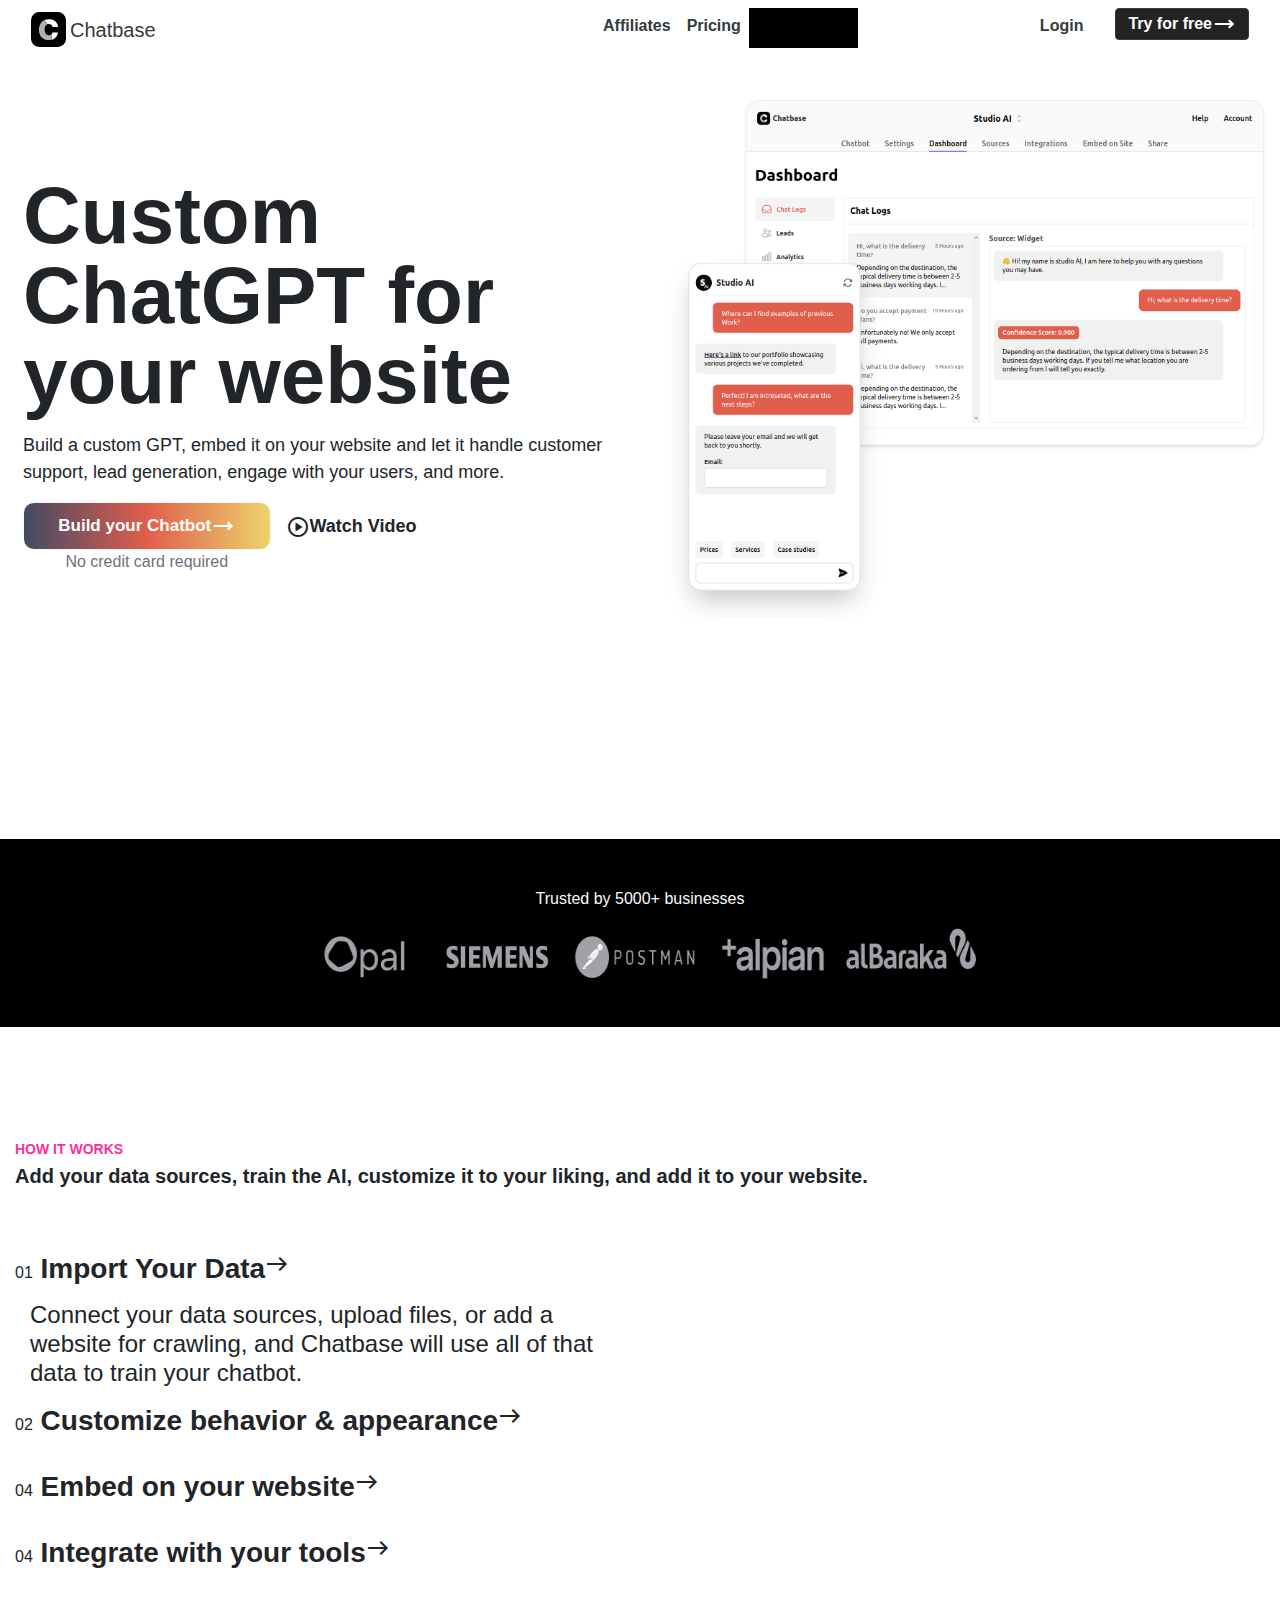
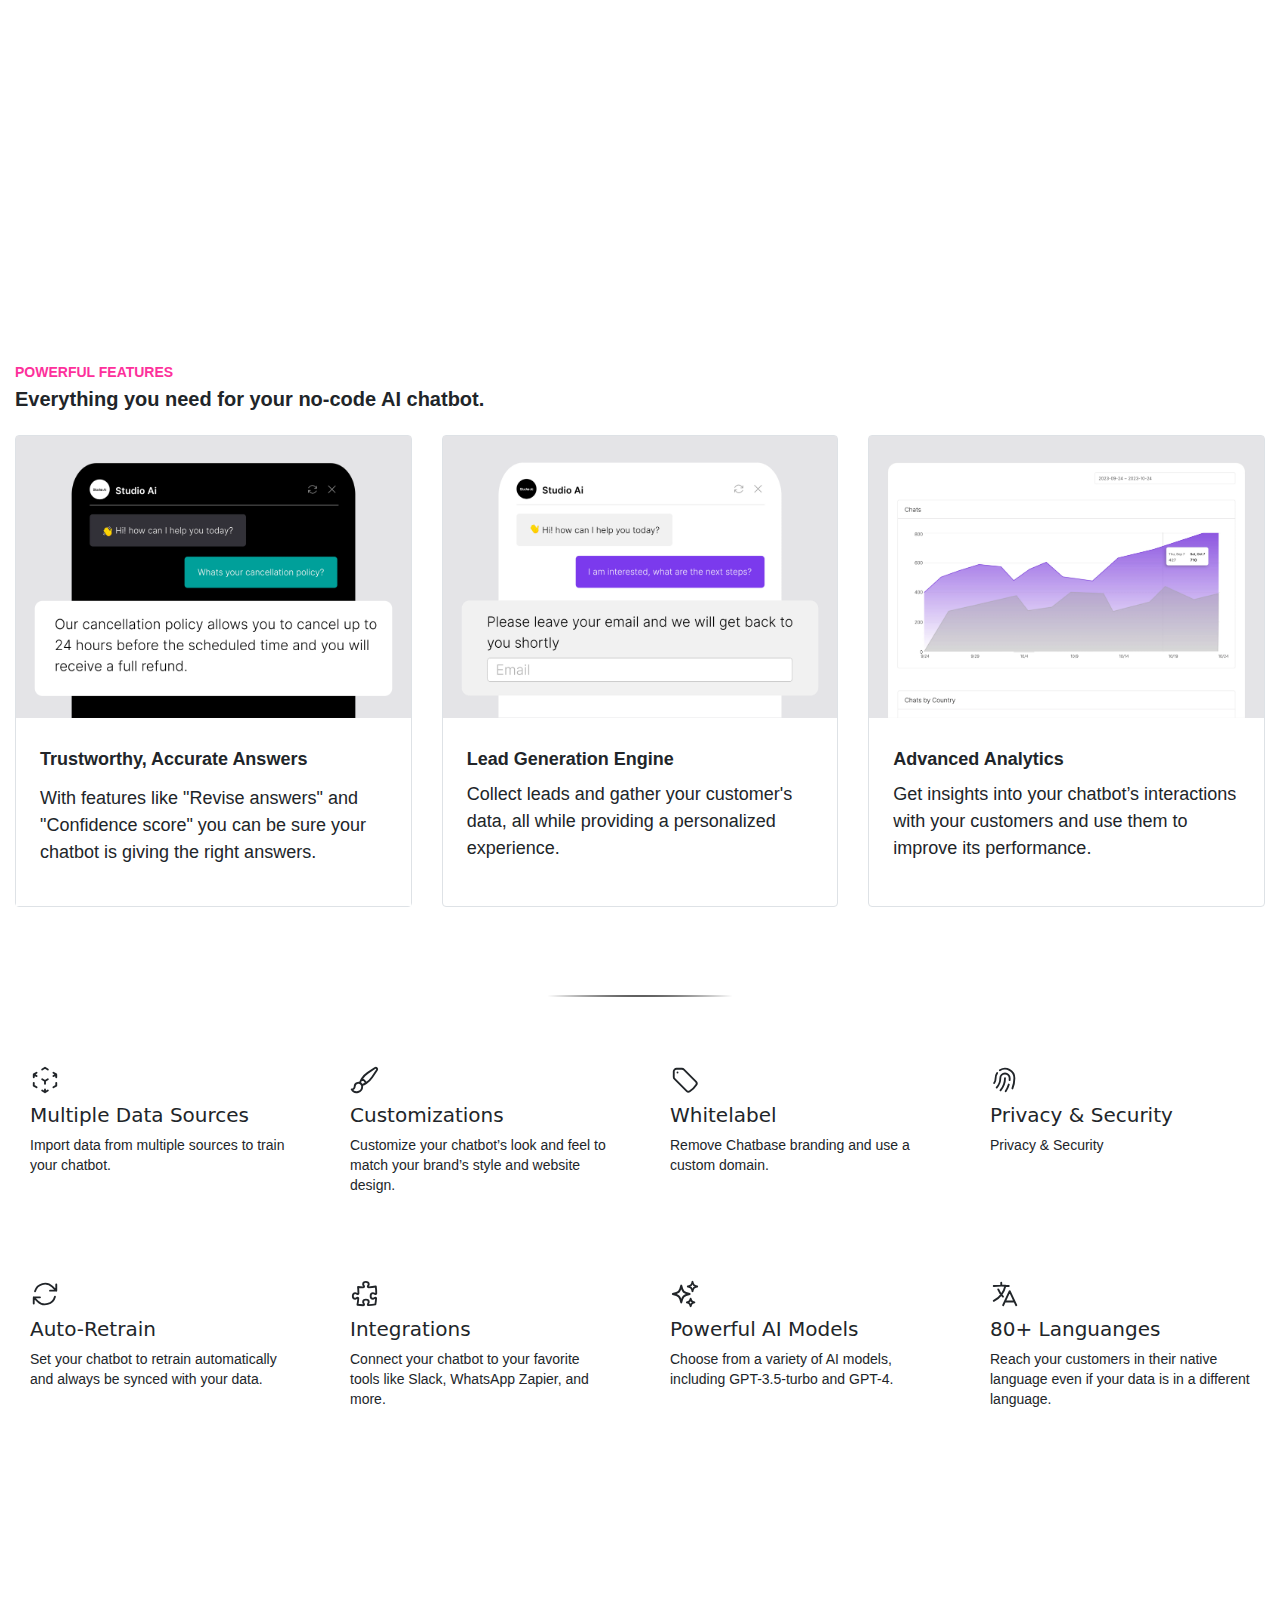
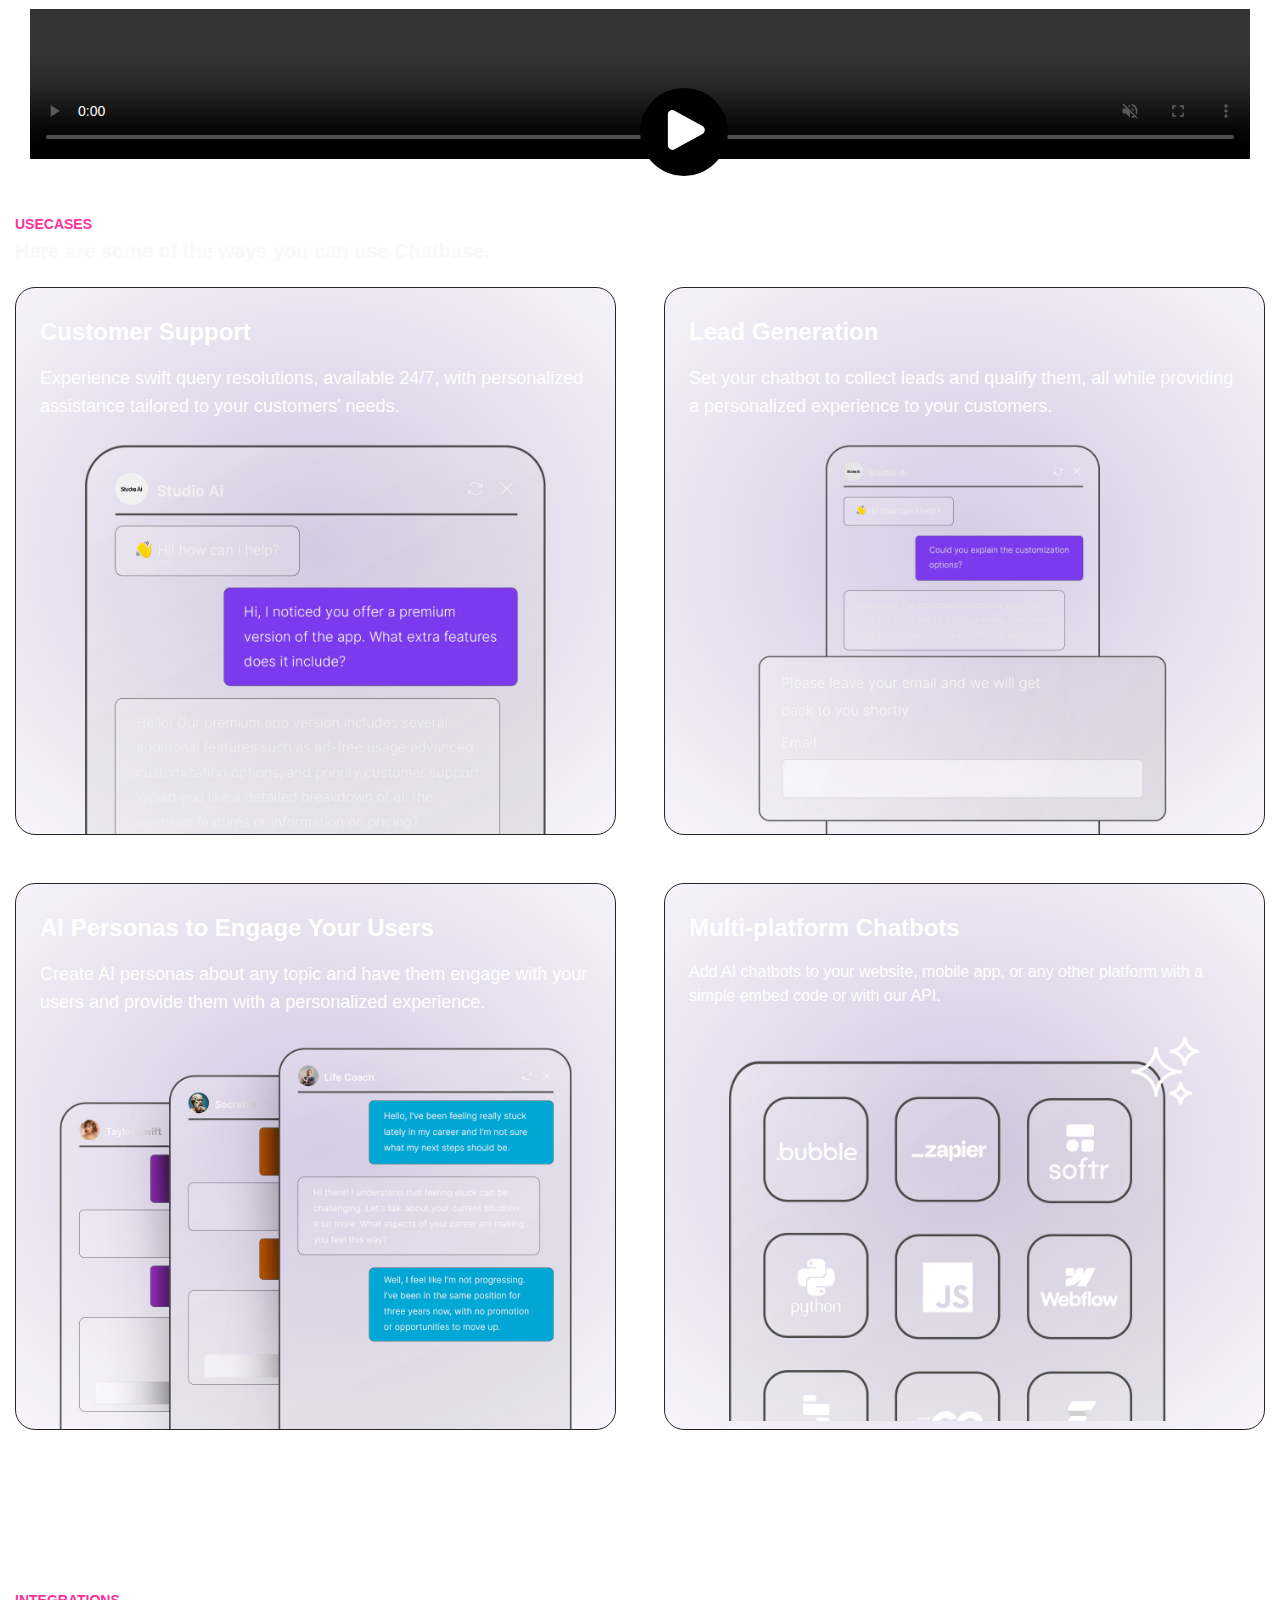
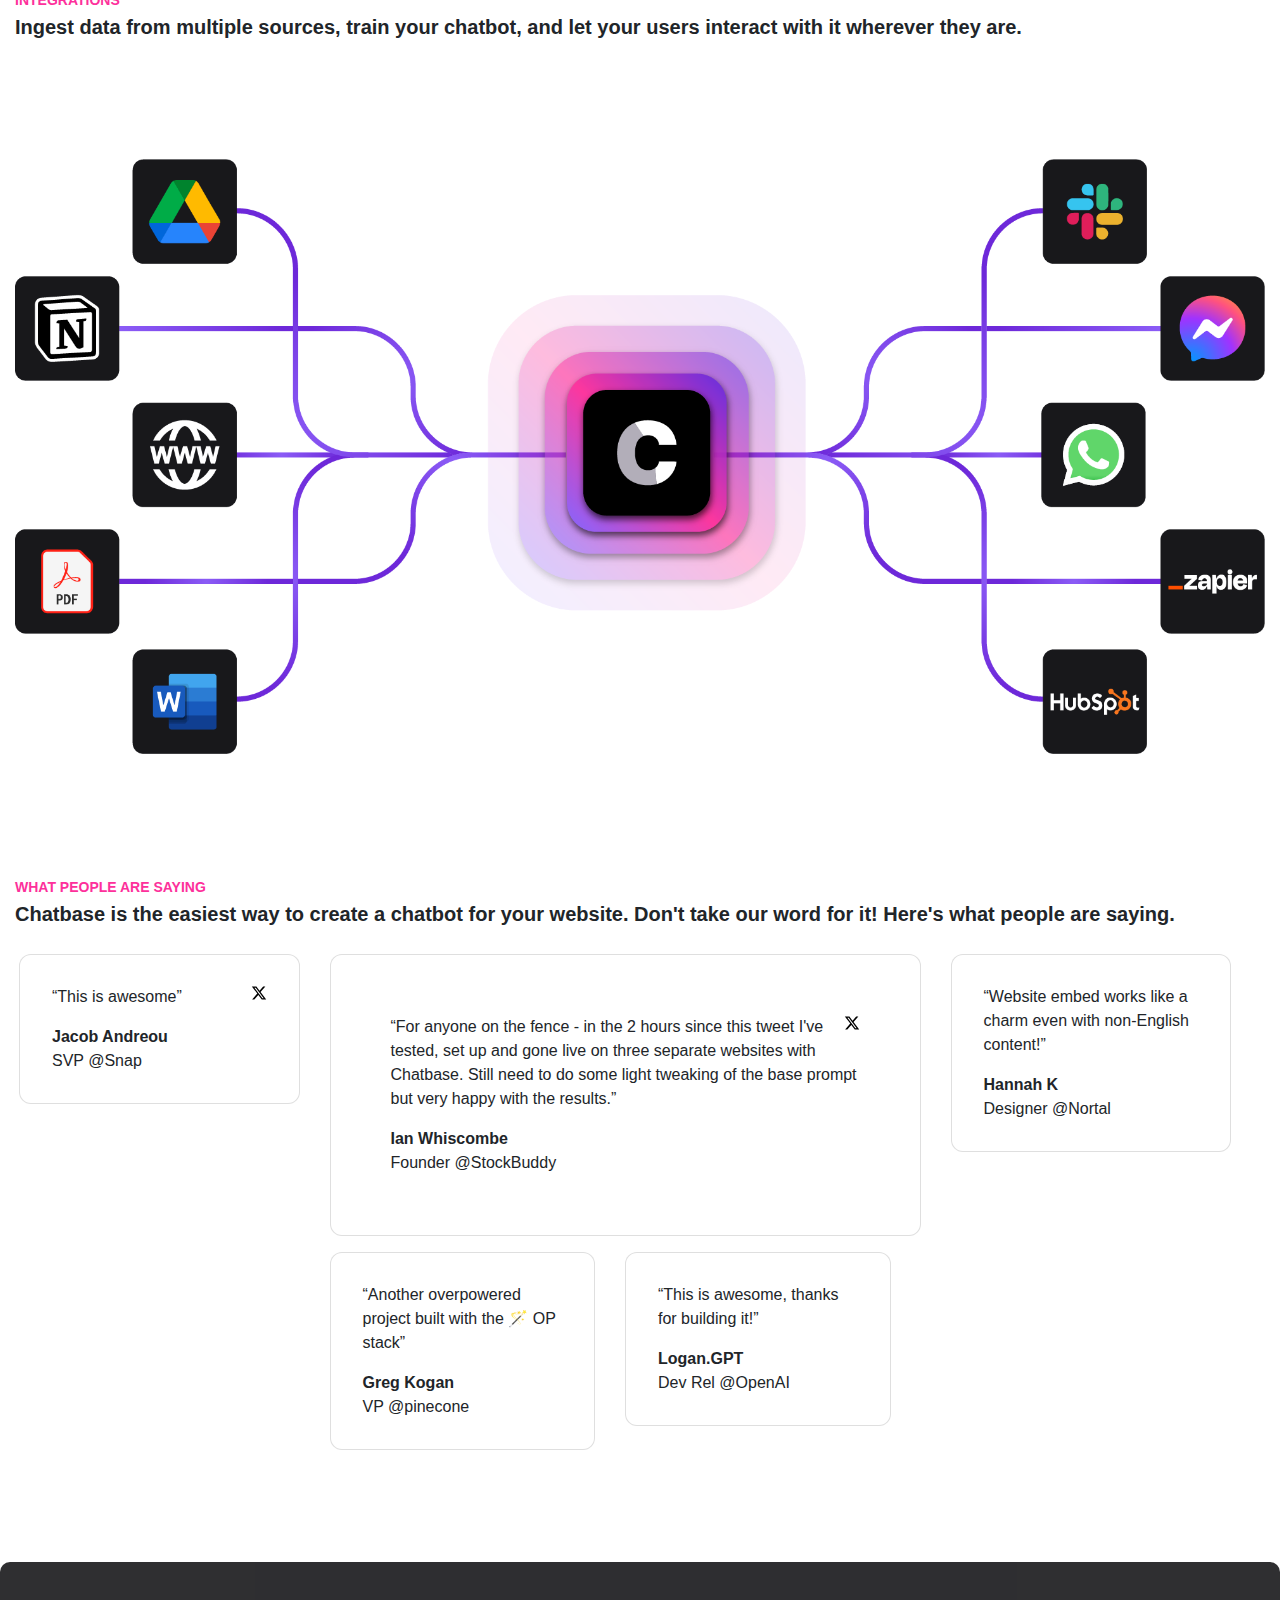
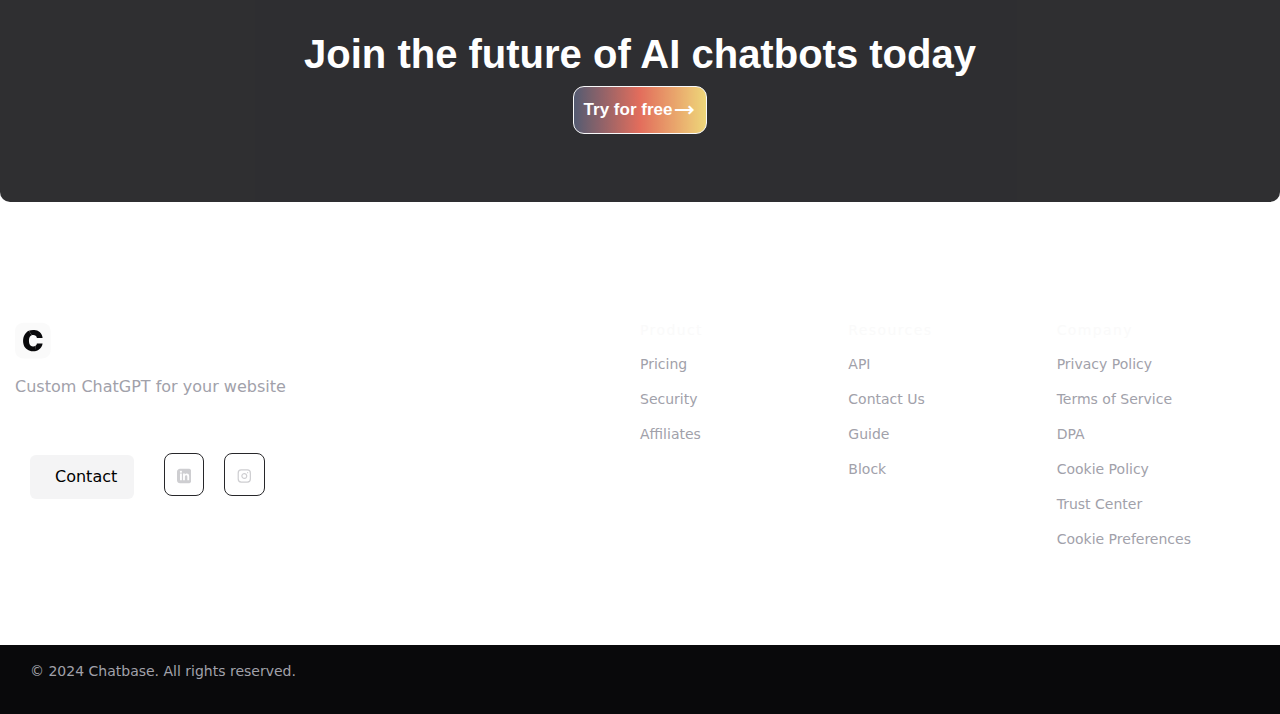
==== commit 8c7c3217: "footer responsive" ====
--- a/index.html
+++ b/index.html
@@ -20,7 +20,6 @@
     href="https://fonts.googleapis.com/css2?family=Material+Symbols+Outlined:opsz,wght,FILL,GRAD@24,400,0,0" />
   <link rel="stylesheet"
     href="https://fonts.googleapis.com/css2?family=Material+Symbols+Outlined:opsz,wght,FILL,GRAD@24,400,1,0" />
-  <link rel="stylesheet" href="https://fonts.googleapis.com/css2?family=Material+Symbols+Outlined:opsz,wght,FILL,GRAD@24,400,0,0" />
   <!-- Fonts  -->
   <link rel="preconnect" href="https://fonts.googleapis.com">
   <link rel="preconnect" href="https://fonts.gstatic.com" crossorigin>
@@ -29,12 +28,16 @@
 </head>
 
 <body>
+  <script src="https://code.jquery.com/jquery-3.2.1.slim.min.js" integrity="sha384-KJ3o2DKtIkvYIK3UENzmM7KCkRr/rE9/Qpg6aAZGJwFDMVNA/GpGFF93hXpG5KkN" crossorigin="anonymous"></script>
+  <script src="https://cdn.jsdelivr.net/npm/popper.js@1.12.9/dist/umd/popper.min.js" integrity="sha384-ApNbgh9B+Y1QKtv3Rn7W3mgPxhU9K/ScQsAP7hUibX39j7fakFPskvXusvfa0b4Q" crossorigin="anonymous"></script>
   <!-- Header container start's here  -->
   <header style="height: 4rem;">
     <!-- Navbar container -->
     
       <div class="container">
         <nav class="navbar navbar-expand-lg navbar-light">
+          <!-- <a class="navbar-brand" href="#">Navbar</a> -->
+          
             <div class="d-flex align-items-center">
               <img src="assets/images/logo.svg" alt="Chatbase Logo" height="35rem" />
               <span class="text-dark h5 p-0 m-0 ml-1">Chatbase</span>
@@ -53,47 +56,14 @@
               </li>
               
               <li class="nav-item dropdown mr-4">
-                <a class="nav-link dropdown-toggle  text-dark h6 font-weight-bold text-decoration-none color-black" href="#" id="navbarDropdownMenuLink" data-toggle="dropdown" aria-haspopup="true" aria-expanded="false">
+                <a class="nav-link dropdown-toggle" href="#" id="navbarDropdownMenuLink" data-toggle="dropdown" aria-haspopup="true" aria-expanded="false">
                   Resources
                 </a>
-                <div class="dropdown-menu px-2" style="padding-left: 1.5em !important;" aria-labelledby="navbarDropdownMenuLink">
-                  <div class="dropdown-item row">
-                     <div class="col-md-4 d-flex p-0">
-                      <img src="assets/images/Guide.png" alt="Guide" height="35rem" />
-                        <div>
-                          <a  class="nav-link text-dark h6 font-weight-bold text-decoration-none color-black p-0 h-0" href="#">Guide</a>
-                          <p class="p-0 h-0">Find out everything on how to use chatbase, and unlock its full potential.</p>
-                        </div>
-                     </div>
-                     
-                  </div>
-                  <div class="dropdown-item row">
-                    <div class="col-md-4 d-flex p-0">
-                      <img src="assets/images/Blog.png" alt="Guide" height="35rem" />
-                       <div>
-                         <a  class="nav-link text-dark h6 font-weight-bold text-decoration-none color-black p-0 h-0" href="#">Blog</a>
-                         <p class="p-0 h-0">Learn more about chatbase by reading our latest articles.</p>
-                       </div>
-                    </div>
-                 </div>
-                 <div class="dropdown-item row">
-                  <div class="col-md-4 d-flex p-0">
-                    <img src="assets/images/API.png" alt="Guide" height="35rem" />
-                     <div>
-                       <a  class="nav-link text-dark h6 font-weight-bold text-decoration-none color-black p-0 h-0" href="#">API</a>
-                       <p class="p-0 h-0">Explore our API and learn how to integrate chatbase with your app.</p>
-                     </div>
-                  </div>
-               </div>
-               <div class="dropdown-item row">
-                <div class="col-md-4 d-flex p-0">
-                  <img src="assets/images/ChangeLog.png" alt="Guide" height="35rem" />
-                   <div>
-                     <a  class="nav-link text-dark h6 font-weight-bold text-decoration-none color-black p-0 h-0" href="#">Changelog</a>
-                     <p class="p-0 h-0">Stay up to date with the latest updates and features.</p>
-                   </div>
-                </div>
-             </div>
+                <div class="dropdown-menu" aria-labelledby="navbarDropdownMenuLink">
+                  <a class="dropdown-item" href="#">Guide</a>
+                  <a class="dropdown-item" href="#">Blog</a>
+                  <a class="dropdown-item" href="#">API</a>
+                  <a class="dropdown-item" href="#">Changelog</a>
                 </div>
               </li>
               <li class="nav-item visibility-hidden" style="width: 150px;"></li>
@@ -102,19 +72,54 @@
               </li>
               <li class="nav-item">
                 <button type="button"
-              class="try-for-free-btn btn btn-dark background-black rounded d-flex align-items-center justify-content-center gredient-btn">Try
+              class="try-for-free-btn btn btn-dark ml-4 background-black rounded d-flex align-items-center justify-content-center">Try
               for free <span class="material-symbols-outlined">trending_flat</span></button>
               </li>
             </ul>
           </div>
         </nav>
+        <!-- Navbar toggle container for mobile view -->
+        <!-- <div class="navbar-toggler" style="width: 100% !important;" data-toggle="collapse" data-target="#navbarSupportedContent"
+          aria-controls="navbarSupportedContent" aria-expanded="false" aria-label="Toggle navigation">
+          <div class="d-flex align-items-center justify-content-between">
+            <div class="d-flex align-items-center">
+              <img src="assets/images/logo.svg" alt="Chatbase Logo" height="35rem" />
+              <span class="text-dark h5 p-0 m-0 ml-1">Chatbase</span>
+            </div>
+            <span class="material-symbols-outlined">menu</span>
+          </div>
+        </div> -->
+
+        <!-- Navbar content -->
+        <!-- Logo and span -->
+        <!-- <div class="align-items-center col-md-4  d-none d-lg-block">
+          <img src="assets/images/logo.svg" alt="Chatbase Logo" height="35rem" />
+          <span class="text-dark h5 p-0 m-0 ml-1">Chatbase</span>
+        </div>
+        <div class="collapse navbar-collapse" id="navbarSupportedContent"> -->
+
+          <!-- Links section -->
+          <!-- <div class="d-flex align-items-center justify-content-between px-4 col-md-4">
+            <a class="text-dark h6 font-weight-bold text-decoration-none color-black p-0 m-0" href="#">Affiliates</a>
+            <a class="text-dark h6 font-weight-bold text-decoration-none color-black p-0 m-0" href="#">Pricing</a>
+            <a class="text-dark h6 font-weight-bold text-decoration-none color-black p-0 m-0" href="#">Resources</a>
+          </div> -->
+
+          <!-- Login and signup section -->
+          <!-- <div class="d-flex align-items-center justify-content-end col-md-4">
+            <a class="text-dark h6 font-weight-bold text-decoration-none p-0 m-0" href="#">Log In</a>
+            <button type="button"
+              class="try-for-free-btn btn btn-dark ml-4 background-black rounded d-flex align-items-center justify-content-center">Try
+              for free <span class="material-symbols-outlined">trending_flat</span></button>
+          </div> -->
+        <!-- </div> -->
       </div>
     
   </header>
   <!-- Header container end's here  -->
 
   <!-- Main container start's here  -->
-  <main class="position-relative custom-block-1 d-flex align-items-start">
+  <main class="position-relative d-flex align-items-start" style="min-height: 86.1vh;">
     <!-- Left column for content -->
     <div class="col-md-6 d-flex justify-content-center justify-content-md-end col-sm-12">
       <div class="px-2">
@@ -124,7 +129,7 @@
             website and let it handle customer support, lead generation, engage with your users, and more.</p>
           <div class="row d-flex align-items-start m-0 p-0">
             <div class="d-flex flex-column col-md-5  m-0 p-0">
-              <button type="button" class="btn btn-light  d-flex align-items-center justify-content-center gredient-btn"
+              <button type="button" class="btn btn-light  d-flex align-items-center justify-content-center"
                 id="chatbot-btn-style">Build your Chatbot <span
                   class="material-symbols-outlined">trending_flat</span></button>
               <span style="color:#71717a" class="col-md text-center btn-label-text-style">No credit card required</span>
@@ -133,14 +138,14 @@
               <span class="material-symbols-outlined">
                 play_circle
               </span>
-              <span class="ml-2">Watch Video</span>
+              <span>Watch Video</span>
             </div>
           </div>
         </div>
       </div>
     </div>
     <!-- Right column -->
-    <div class="col-md-6 mt-4 d-none d-lg-block">
+    <div class="col-md-6 mt-4">
       <img src="assets/images/dashboard.png" alt="Dashboard Image" class="img-fluid" />
     </div>
   </main>
@@ -151,15 +156,15 @@
     <div class="container-fluid bg-dark px-1 py-8 pb-7" style="background-color: black !important;">
       <div class="text-light text-center pt-5 pb-3">Trusted by 5000+ businesses</div>
       <div class="d-flex flex-wrap justify-content-center align-items-center px-3">
-        <img alt="Opal Company" class="mx-1" loading="lazy" width="130" height="60" decoding="async"
+        <img alt="Opal Company" class="mx-1" loading="lazy" width="120" height="60" decoding="async"
           src="assets/images/Opal.png">
-        <img alt="Siemens Company" class="mx-1" loading="lazy" width="180" height="60" decoding="async"
+        <img alt="Siemens Company" class="mx-1" loading="lazy" width="130" height="60" decoding="async"
           src="assets/images/Siemens.png">
-        <img alt="Postman Company" class="mx-1" loading="lazy" width="160" height="60" decoding="async"
+        <img alt="Postman Company" class="mx-1" loading="lazy" width="130" height="60" decoding="async"
           src="assets/images/Postman.png">
-        <img alt="Alpian Company" class="mx-1" loading="lazy" width="160" height="60" decoding="async"
+        <img alt="Alpian Company" class="mx-1" loading="lazy" width="130" height="60" decoding="async"
           src="assets/images/Alpian.png">
-        <img alt="AlBaraka Company" class="mx-1" loading="lazy" width="160" height="60" decoding="async"
+        <img alt="AlBaraka Company" class="mx-1" loading="lazy" width="130" height="60" decoding="async"
           src="assets/images/AlBaraka.png">
 
       </div>
@@ -168,155 +173,58 @@
   <!-- Trusted Business section end's here  -->
 
  <!-- How it works section start's here  -->
- <section class="mt-7">
+ <section class="hiw-section">
+  <div class="mt-7" style="min-height: 86.1vh;">
     <div class="d-flex flex-column align-items-start container mb-4">
-      <span class="color-pink h-color-red">HOW IT WORKS</span>
+      <span class="color-pink">HOW IT WORKS</span>
       <span class="title-txt-style mt-1 text-left font-weight-bold h5">Add your data sources, train the AI, customize it to your liking, and add it to your website.</span>
-    </div>  
- </section>
- <section class="hiw-section mb-4">
-  
-    <div class="d-flex flex-column align-items-start container mb-4">
-      <div class="row w-100">
+      <div class="row">
         <div class="col-md-6 mt-5" >
-          <div class="accordion" id="accordionExample">
-            <div class="card">
-              <div class="card-header" id="headingOne">
-                <h2 class="mb-0">
-                  <button class="btn btn-link w-100 text-left" data-img="1" type="button" data-toggle="collapse" data-target="#collapseOne" aria-expanded="true" aria-controls="collapseOne">
-                    <p>
-                      01<span class="title-txt-style mt-1 text-left font-weight-bold h3">  Import your data</span>
-                      <span class="material-symbols-outlined float-right">east</span>
-                    </p>
-                    
-                  </button>
-                </h2>
-              </div>
-          
-              <div id="collapseOne" class="collapse show" aria-labelledby="headingOne" data-parent="#accordionExample">
-                <div class="card-body">
-                  Connect your data sources, upload files, or add a website for crawling, and Chatbase will use all of that data to train your chatbot.
-                </div>
-              </div>
-            </div>
-            <div class="card">
-              <div class="card-header" id="headingTwo">
-                <h2 class="mb-0">
-                  <button class="btn btn-link w-100 text-left collapsed" data-img="2" type="button" data-toggle="collapse" data-target="#collapseTwo" aria-expanded="false" aria-controls="collapseTwo">
-                    <p>
-                      02<span class="title-txt-style mt-1 text-left font-weight-bold h3">  Customize behavior & appearance</span>
-                      <span class="material-symbols-outlined float-right">east</span>
-                    </p>
-                    
-                  </button>
-                </h2>
-              </div>
-              <div id="collapseTwo" class="collapse" aria-labelledby="headingTwo" data-parent="#accordionExample">
-                <div class="card-body">
-                  Make your chatbot look like it's part of your website with custom colors and logos and make it match your brand's personality with custom instructions
-                </div>
-              </div>
-            </div>
-            <div class="card">
-              <div class="card-header" id="headingThree">
-                <h2 class="mb-0">
-                  <button class="btn btn-link w-100 text-left collapsed" data-img="3" type="button" data-toggle="collapse" data-target="#collapseThree" aria-expanded="false" aria-controls="collapseThree">
-                    <p>
-                      03<span class="title-txt-style mt-1 text-left font-weight-bold h3">  Embed on your website</span>
-                      <span class="material-symbols-outlined float-right">east</span>
-                    </p>
-                    
-                  </button>
-                </h2>
-              </div>
-              <div id="collapseThree" class="collapse" aria-labelledby="headingThree" data-parent="#accordionExample">
-                <div class="card-body">
-                  Add a chat widget to any website with a simple embed code.
-                </div>
-              </div>
-            </div>
-            <div class="card">
-              <div class="card-header" id="headingFour">
-                <h2 class="mb-0">
-                  <button class="btn btn-link w-100 text-left collapsed" data-img="4" type="button" data-toggle="collapse" data-target="#collapseFour" aria-expanded="false" aria-controls="collapseThree">
-                    <p>
-                      04<span class="title-txt-style mt-1 text-left font-weight-bold h3">  Integrate with your tools</span>
-                      <span class="material-symbols-outlined float-right">east</span>
-                    </p>
-                    
-                  </button>
-                </h2>
-              </div>
-              <div id="collapseFour" class="collapse" aria-labelledby="headingFour" data-parent="#accordionExample">
-                <div class="card-body">
-                  Connect your chatbot to your favorite tools like Slack, WhatsApp Zapier, and more.
-                </div>
-              </div>
-            </div>
-          </div>
-          <!-- <div class="" >
+          <div class="" >
             <div class="col-md-12 p-8">
                 <div class="row">
                    <p>01<span class="title-txt-style mt-1 text-left font-weight-bold h3">  Import Your Data</span></p>
                    <span class="material-symbols-outlined">east</span>
-
-                </div>
-                <div class="col">
-                    <span class="material-symbols-outlined float-right">east</span>
-                </div>
-            </div>
-                  <span class="title-txt-style mt-1 text-left h5">Connect your data sources, upload files, or add a website for crawling, and Chatbase will use all of that data to train your chatbot.</span>
-            </div>
-            <hr/>
-            <div class="col-md-12 pad-2 custom-div">
-              <div class="row">
-                  <div class="col-auto">
-                      <p>02<span class="title-txt-style mt-1 text-left font-weight-bold h4 indented">Customize behavior & appearance</span></p>
-                  </div>
-                  <div class="col">
-                      <span class="material-symbols-outlined float-right icon-hidden">east</span>
-                  </div>
-              </div>
-          </div>                    
-            <hr/>
-              <div class="col-md-12 pad-2 custom-div">
+                </div>
+                  <span class="title-txt-style mt-1 text-left h4">Connect your data sources, upload files, or add a website for crawling, and Chatbase will use all of that data to train your chatbot.</span>
+            </div>
+            <div class="col-md-12 p-8 d-block d-lg-none">
+              <img src="assets/images/HowItWorks.png" alt="Dashboard Image" class="img-fluid" />
+            </div>                     
+              <div class="col-md-12 p-8">
                 <div class="row">
-                  <div class="col-auto">
-                      <p>03<span class="title-txt-style mt-1 text-left font-weight-bold h4 indented">Embed on your website</span></p>
-                  </div>
-                  <div class="col">
-                      <span class="material-symbols-outlined float-right icon-hidden">east</span>
-                  </div>
-              </div>
-            </div>
-            <hr/>
-              <div class="col-md-12 pad-2 custom-div" >
+                   <p>02<span class="title-txt-style mt-1 text-left font-weight-bold h3">  Customize behavior & appearance</span></p>
+                   <span class="material-symbols-outlined">east</span>
+                </div>
+            </div>
+              <div class="col-md-12 p-8">
                 <div class="row">
-                  <div class="col-auto">
-                      <p>04<span class="title-txt-style mt-1 text-left font-weight-bold h4 indented">Integrate with your tools</span></p>
-                  </div>
-                  <div class="col">
-                      <span class="material-symbols-outlined float-right  icon-hidden">east</span>
-                  </div>
-              </div>
-            </div>
-          </div> -->
-        </div>
-        <div class="col-md-6 col-sm-12 justify-content-end d-none d-lg-block hiw-right-outer p-4">
-          <img src="assets/images/1.webp" alt="How it works Image" class="img-fluid w-75 hiw-img hiw-img-1" />
-          <img src="assets/images/2.webp" alt="How it works Image" class="img-fluid w-75 hiw-img hiw-img-2 inactive" />
-          <img src="assets/images/3.webp" alt="How it works Image" class="img-fluid w-75 hiw-img hiw-img-3 inactive" />
-          <img src="assets/images/4.webp" alt="How it works Image" class="img-fluid w-75 hiw-img hiw-img-4 inactive" />
+                   <p>04<span class="title-txt-style mt-1 text-left font-weight-bold h3">  Embed on your website</span></p>
+                   <span class="material-symbols-outlined">east</span>
+                </div>
+            </div>
+              <div class="col-md-12 p-8">
+                <div class="row">
+                   <p>04<span class="title-txt-style mt-1 text-left font-weight-bold h3">  Integrate with your tools</span></p>
+                   <span class="material-symbols-outlined">east</span>
+                </div>
+            </div>
+          </div>
+        </div>
+        <div class="col-md-6 col-sm-12 justify-content-end d-none d-lg-block hiw-right-outer">
+          <!-- <img src="assets/images/HowItWorks.png" alt="How it works Image" class="img-fluid" /> -->
         </div>        
-      </div>
+        </div>
+      </div>
+
  </section>
  <!-- How it works section end's here  -->
 
  <!-- Powerful Features section start's here  -->
-<section class="mt-7">
+<section>
   <div class="mt-5 container">
     <div class="d-flex flex-column align-items-start p-0 mb-3">
-      <span class="color-pink h-color-red">POWERFUL FEATURES</span>
+      <span class="color-pink">POWERFUL FEATURES</span>
       <span class="title-txt-style mt-1 text-left font-weight-bold h5">Everything you need for your no-code AI chatbot.</span>
     </div>
     <div class="row">
@@ -369,7 +277,9 @@
 <!-- Multiple Data Sources start's here  -->
 <section>
   <div class="d-flex flex-column align-items-start container">
+    <!-- change background section start-->
     <section class="change-bg"></section>
+    <!-- change background section end -->
     <div class="row">
 
       <!-- Block 1 Start -->
@@ -493,7 +403,7 @@
 <!-- Multiple Data Sources end's here -->
 
 <!-- Video section start's here  -->
-<section class="change-bg">
+<section>
   <div class="d-flex flex-column align-items-start container">
     <div class="col-12 video-section">
       <video class="w-100" muted="" controls="" loop="">
@@ -507,10 +417,10 @@
  <!-- Video section end's here  -->
 
  <!-- Usecases section start's here  -->
- <section class="change-bg">
+ <section>
   <div class="mt-5 container">
     <div class="d-flex flex-column align-items-start p-0 mb-3">
-      <span class="color-pink h-color-red">USECASES</span>
+      <span class="color-pink">USECASES</span>
       <span class="title-txt-style mt-1 text-left font-weight-bold h5 text-light">Here are some of the ways you can use Chatbase.</span>
     </div>
     <div class="row">
@@ -553,12 +463,11 @@
 
  <!-- Integration section start's here  -->
  <section>
-  <div class="mt-7">
+  <div class="mt-7" style="min-height: 86.1vh;">
     <div class="d-flex flex-column align-items-start container mb-4">
-      <span class="color-pink h-color-red">INTEGRATIONS</span>
-      <span class="title-txt-style mt-1 text-left font-weight-bold h5" style="color: white;">Ingest data from multiple sources, train your chatbot, and let your users interact with it wherever they are.</span>
-      <img src="assets/images/integrations.png" alt="Integration Image" class="img-fluid mt-3" />
-
+      <span class="color-pink">INTEGRATIONS</span>
+      <span class="title-txt-style mt-1 text-left font-weight-bold h5">Ingest data from multiple sources, train your chatbot, and let your users interact with it wherever they are.</span>
+      <img src="assets/images/integrations.png" alt="Integration Image" class="img-fluid mt-7" />
     </div>
   </div>
  </section>
@@ -566,14 +475,13 @@
 
 
   <!-- what people are saying section start's here  -->
-  <section class="mt-7 change-bg">
+  <section>
     <div class="mt-7" style="min-height: 76.1vh;">
       <div class="d-flex flex-column align-items-start container mb-4">
-        <span class="color-pink h-color-red">WHAT PEOPLE ARE SAYING</span>
-        <span class="title-txt-style mt-1 text-left font-weight-bold h5" style="color: white;">Chatbase is the easiest way to create a chatbot for your website. Don't take our word for it! Here's what people are saying.</span>
-
+        <span class="color-pink">WHAT PEOPLE ARE SAYING</span>
+        <span class="title-txt-style mt-1 text-left font-weight-bold h5">Chatbase is the easiest way to create a chatbot for your website. Don't take our word for it! Here's what people are saying.</span>
         <div class="row w-100 mt-3 p-1">
-            <div class="col-md-3 mb-1">
+            <div class="col-md-3">
               <div class="card twitter-card-style" >
                 <div class="card-body">
                   <img src="assets/images/twitter.svg" alt="Integration Image" class="img-fluid float-right mb-2" height="1.5rem" />
@@ -585,8 +493,8 @@
                 </div>      
                 </div>
               </div>
-            <div class="col-md-6 mb-1">
-              <div class="card  twitter-card-style d-none d-lg-block"   style="padding: 40px;">
+            <div class="col-md-6">
+              <div class="card  twitter-card-style"   style="padding: 40px;">
                 <div class="card-body">
                   <img src="assets/images/twitter.svg" alt="Integration Image" class="img-fluid float-right mb-2" height="1.5rem" />
                   <blockquote class="text-zinc-50">
@@ -596,8 +504,8 @@
                   <div >Founder @StockBuddy</div>
                 </div>      
                 </div>
-                <div class="row w-100 mt-2 ">
-                  <div class="col-md-6  mb-1">
+                <div class="row w-100 mt-3">
+                  <div class="col-md-6">
                     <div class="card twitter-card-style">
                       <div class="card-body">
                         <blockquote>
@@ -608,7 +516,7 @@
                       </div>      
                       </div>
                   </div>
-                  <div class="col-md-6  mb-1">
+                  <div class="col-md-6">
                     <div class="card twitter-card-style">
                       <div class="card-body">
                         <blockquote>
@@ -621,7 +529,7 @@
                   </div>
                 </div>
             </div>
-            <div class="col-md-3  mb-1">
+            <div class="col-md-3">
               <div class="card twitter-card-style">
                 <div class="card-body">
                   <blockquote>
@@ -640,10 +548,10 @@
    <!-- what people are saying section  end's here  -->
 
   <!-- Try for free section start's here  -->
-  <section class="change-bg">
+  <section>
      <div class="container d-flex flex-column justify-content-center align-items-center free-section-style ">
         <h1 class="text-white font-weight-bold">Join the future of AI chatbots today</h1>
-          <button type="button" class="btn btn-light  d-flex align-items-center justify-content-center gredient-btn"
+          <button type="button" class="btn btn-light  d-flex align-items-center justify-content-center"
             id="chatbot-btn-style">Try for free <span
               class="material-symbols-outlined">trending_flat</span></button>
      </div>
@@ -651,65 +559,108 @@
   <!-- Try for free section end's here  -->
  
   <!-- Footer section start's here -->
-  <section class="change-bg">
-    <div class="container">
+  <section>
+    <div class="d-flex flex-column align-items-start container">
       <div class="row footer-block">
-        <div class="col-md-6">
+        <div class="col-12 col-sm-12 col-md-6">
           <div class="row">
-            <div class="col-12">
-              <svg xmlns="http://www.w3.org/2000/svg" width="36" height="37" viewBox="0 0 36 37" fill="none" class="h-8 w-8">
-                <path d="M35.6817 9.33204V28.057C35.6817 32.7383 31.8877 36.5323 27.2064 36.5323H8.47215C3.79401 36.5323 0 32.7383 0 28.0601V9.32894C0 4.6477 3.79711 0.850586 8.47835 0.850586H27.2002C31.8846 0.850586 35.6817 4.6477 35.6817 9.33204Z" fill="#FAFAFA"></path>
-                <path d="M27.5818 21.5886C27.3894 24.1417 25.8135 26.4994 23.6451 27.8582C22.8509 28.3545 21.9854 28.7237 21.0857 28.9719L20.6328 23.726C21.3246 23.2142 21.821 22.4107 21.8706 21.5514C23.7754 21.5638 25.6801 21.5762 27.5849 21.5886H27.5818Z" fill="#09090B"></path>
-                <path d="M27.5876 16.0858C25.6797 16.0858 23.7781 16.0858 21.8702 16.0858C21.8857 15.1397 21.3863 14.2183 20.6324 13.6444C19.8786 13.0705 18.8983 12.8347 17.9552 12.9061C17.5457 12.9371 17.1362 13.0271 16.7516 13.176L13.8789 8.85458C15.5851 8.13797 17.5147 7.9053 19.3698 8.08523C21.2777 8.26826 23.1825 8.8825 24.656 10.1048C26.4119 11.5597 27.4232 13.8057 27.5845 16.0827L27.5876 16.0858Z" fill="#09090B"></path>
-                <path d="M21.0827 28.9718C19.5192 29.3968 17.8502 29.4589 16.2495 29.1828C14.4099 28.8663 12.623 28.1063 11.2456 26.8437C7.87038 23.7384 7.36162 18.0706 8.98408 13.9664C9.55178 12.527 10.4359 11.2085 11.6303 10.2127C12.3066 9.64502 13.0697 9.1983 13.8794 8.85706L16.752 13.1784C16.3891 13.318 16.0509 13.5104 15.7438 13.7492C14.292 14.9033 13.9352 16.96 13.9538 18.8183C13.9693 20.6051 14.3385 22.5813 15.7624 23.6608C16.4046 24.1479 17.2049 24.3992 18.0115 24.4426C18.9019 24.4922 19.8232 24.2906 20.5553 23.7787C20.5802 23.7601 20.6081 23.7415 20.6329 23.7229L21.0858 28.9687L21.0827 28.9718Z" fill="#09090B"></path>
-              </svg>
+            <div class="col-12 text-center text-sm-center text-md-left">
+              <svg xmlns="http://www.w3.org/2000/svg" width="36" height="37" viewBox="0 0 36 37" fill="none" class="h-8 w-8"><path d="M35.6817 9.33204V28.057C35.6817 32.7383 31.8877 36.5323 27.2064 36.5323H8.47215C3.79401 36.5323 0 32.7383 0 28.0601V9.32894C0 4.6477 3.79711 0.850586 8.47835 0.850586H27.2002C31.8846 0.850586 35.6817 4.6477 35.6817 9.33204Z" fill="#FAFAFA"></path><path d="M27.5818 21.5886C27.3894 24.1417 25.8135 26.4994 23.6451 27.8582C22.8509 28.3545 21.9854 28.7237 21.0857 28.9719L20.6328 23.726C21.3246 23.2142 21.821 22.4107 21.8706 21.5514C23.7754 21.5638 25.6801 21.5762 27.5849 21.5886H27.5818Z" fill="#09090B"></path><path d="M27.5876 16.0858C25.6797 16.0858 23.7781 16.0858 21.8702 16.0858C21.8857 15.1397 21.3863 14.2183 20.6324 13.6444C19.8786 13.0705 18.8983 12.8347 17.9552 12.9061C17.5457 12.9371 17.1362 13.0271 16.7516 13.176L13.8789 8.85458C15.5851 8.13797 17.5147 7.9053 19.3698 8.08523C21.2777 8.26826 23.1825 8.8825 24.656 10.1048C26.4119 11.5597 27.4232 13.8057 27.5845 16.0827L27.5876 16.0858Z" fill="#09090B"></path><path d="M21.0827 28.9718C19.5192 29.3968 17.8502 29.4589 16.2495 29.1828C14.4099 28.8663 12.623 28.1063 11.2456 26.8437C7.87038 23.7384 7.36162 18.0706 8.98408 13.9664C9.55178 12.527 10.4359 11.2085 11.6303 10.2127C12.3066 9.64502 13.0697 9.1983 13.8794 8.85706L16.752 13.1784C16.3891 13.318 16.0509 13.5104 15.7438 13.7492C14.292 14.9033 13.9352 16.96 13.9538 18.8183C13.9693 20.6051 14.3385 22.5813 15.7624 23.6608C16.4046 24.1479 17.2049 24.3992 18.0115 24.4426C18.9019 24.4922 19.8232 24.2906 20.5553 23.7787C20.5802 23.7601 20.6081 23.7415 20.6329 23.7229L21.0858 28.9687L21.0827 28.9718Z" fill="#09090B"></path></svg>
               <span class="text-white cb-font footer-logo-text">Chatbase</span>
               <p class="footer-p mt-3 cb-font">Custom ChatGPT for your website</p>
             </div>
-            <div class="col-12 mt-4 mb-5">
-              <div class="grid grid-cols-2 gap-4 md:grid-cols-3">
-                <a class="contents" target="_blank" href="#">
-                  <button class="contact-btn cb-font gredient-btn">Contact</button>
-                </a>
-                <a class="social-icons ml-2" href="#">
-                  <svg width="24" height="24" viewBox="0 0 24 24" fill="none" xmlns="http://www.w3.org/2000/svg" class="size-6"><path fill-rule="evenodd" clip-rule="evenodd" d="M19 0h-14c-2.761 0-5 2.239-5 5v14c0 2.761 2.239 5 5 5h14c2.762 0 5-2.239 5-5v-14c0-2.761-2.238-5-5-5zm-11 19h-3v-11h3v11zm-1.5-12.268c-.966 0-1.75-.79-1.75-1.764s.784-1.764 1.75-1.764 1.75.79 1.75 1.764-.783 1.764-1.75 1.764zm13.5 12.268h-3v-5.604c0-3.368-4-3.113-4 0v5.604h-3v-11h3v1.765c1.396-2.586 7-2.777 7 2.476v6.759z" fill="currentColor"></path></svg>
-                </a>
-                <a class="social-icons ml-2" href="#">
-                  <svg xmlns="http://www.w3.org/2000/svg" width="24" height="24" viewBox="0 0 24 24" fill="none" stroke="currentColor" stroke-width="2" stroke-linecap="round" stroke-linejoin="round" class="lucide lucide-instagram size-6"><rect width="20" height="20" x="2" y="2" rx="5" ry="5"></rect><path d="M16 11.37A4 4 0 1 1 12.63 8 4 4 0 0 1 16 11.37z"></path><line x1="17.5" x2="17.51" y1="6.5" y2="6.5"></line></svg>
-                </a>
-              </div>
-            </div>
-          </div>
-        </div>
-        <div class="col-md-6">
+            <div class="col-12 mt-4 mb-3">
+              <div class="grid w-full grid-cols-6 gap-4 md:w-auto">
+                <div class="col-12 col-sm-12 col-md-6 row">
+                  <div class="col-12 col-sm-12 col-md-6 mt-3 mx-sm-auto mx-md-0">
+                    <a class="contents" target="_blank" href="#">
+                      <button class="contact-btn cb-font w-100">Contact</button>
+                    </a>
+                  </div>
+                  <div class="col-6 col-sm-6 col-md-2 mt-4">
+                    <a class="social-icons mt-2" href="#">
+                      <svg width="24" height="24" viewBox="0 0 24 24" fill="none" xmlns="http://www.w3.org/2000/svg" class="size-6 w-100"><path fill-rule="evenodd" clip-rule="evenodd" d="M19 0h-14c-2.761 0-5 2.239-5 5v14c0 2.761 2.239 5 5 5h14c2.762 0 5-2.239 5-5v-14c0-2.761-2.238-5-5-5zm-11 19h-3v-11h3v11zm-1.5-12.268c-.966 0-1.75-.79-1.75-1.764s.784-1.764 1.75-1.764 1.75.79 1.75 1.764-.783 1.764-1.75 1.764zm13.5 12.268h-3v-5.604c0-3.368-4-3.113-4 0v5.604h-3v-11h3v1.765c1.396-2.586 7-2.777 7 2.476v6.759z" fill="currentColor"></path></svg>
+                    </a>
+                  </div>
+                  <div class="col-6 col-sm-6 col-md-2 mt-4">
+                    <a class="social-icons ml-3" href="#">
+                      <svg xmlns="http://www.w3.org/2000/svg" width="24" height="24" viewBox="0 0 24 24" fill="none" stroke="currentColor" stroke-width="2" stroke-linecap="round" stroke-linejoin="round" class="lucide lucide-instagram size-6 w-100"><rect width="20" height="20" x="2" y="2" rx="5" ry="5"></rect><path d="M16 11.37A4 4 0 1 1 12.63 8 4 4 0 0 1 16 11.37z"></path><line x1="17.5" x2="17.51" y1="6.5" y2="6.5"></line></svg>
+                    </a>
+                  </div>
+                </div>
+              </div>
+            </div>
+          </div>
+        </div>
+        <div class="col-sm-12 col-md-6">
           <div class="row">
-            <div class="col-4 mb-5 col-md-4 footer-menu">
-              <h5 class="footer-menu-title cb-font">Product</h5>
-              <ul class="p-0">
-                <li><a href="#" class="cb-font">Pricing</a></li>
-                <li><a href="#" class="cb-font">Security</a></li>
-                <li><a href="#" class="cb-font">Affiliates</a></li>
-              </ul>
-            </div>
-            <div class="col-4 mb-5 col-md-4 footer-menu">
-              <h5 class="footer-menu-title cb-font">Resources</h5>
-              <ul class="p-0">
-                <li><a href="#" class="cb-font">API</a></li>
-                <li><a href="#" class="cb-font">Contact Us</a></li>
-                <li><a href="#" class="cb-font">Guide</a></li>
-                <li><a href="#" class="cb-font">Block</a></li>
-              </ul>
-            </div>
-            <div class="col-4 mb-5 col-md-4 footer-menu">
-              <h5 class="footer-menu-title cb-font">Company</h5>
-              <ul class="p-0">
-                <li><a href="#" class="cb-font">Privacy Policy</a></li>
-                <li><a href="#" class="cb-font">Terms of Service</a></li>
-                <li><a href="#" class="cb-font">DPA</a></li>
-                <li><a href="#" class="cb-font">Cookie Policy</a></li>
-                <li><a href="#" class="cb-font">Trust Center</a></li>
-                <li><a href="#" class="cb-font">Cookie Preferences</a></li>
-              </ul>
+            <div class="col-12 col-sm-12 col-md-4 footer-menu">
+              <div class="d-sm-none d-md-block"> 
+                <h5 class="footer-menu-title cb-font">Product</h5>
+                <ul class="p-0">
+                  <li><a href="#" class="cb-font">Pricing</a></li>
+                  <li><a href="#" class="cb-font">Security</a></li>
+                  <li><a href="#" class="cb-font">Affiliates</a></li>
+                </ul>
+              </div>
+              <div class="dropdown d-none d-sm-block d-md-none">
+                <button class="btn btn-dark dropdown-toggle w-100" type="button" id="dropdownMenuButton" data-toggle="dropdown" aria-haspopup="true" aria-expanded="false">
+                  Product
+                </button>
+                <div class="dropdown-menu" aria-labelledby="dropdownMenuButton">
+                  <a class="dropdown-item text-sm font-medium text-zinc-400 transition-colors duration-200 ease-in-out" href="/pricing">Pricing</a>
+                  <a class="dropdown-item" href="#">Security</a>
+                  <a class="dropdown-item" href="#">Affiliates</a>
+                </div>
+              </div>
+            </div>
+            <div class="col-12 col-sm-12 col-md-4 footer-menu">
+              <div class="d-sm-none d-md-block"> 
+                <h5 class="footer-menu-title cb-font">Resources</h5>
+                <ul class="p-0">
+                  <li><a href="#" class="cb-font">API</a></li>
+                  <li><a href="#" class="cb-font">Contact Us</a></li>
+                  <li><a href="#" class="cb-font">Guide</a></li>
+                  <li><a href="#" class="cb-font">Block</a></li>
+                </ul>
+              </div>
+              <div class="dropdown d-none d-sm-block d-md-none">
+                <button class="btn btn-dark dropdown-toggle w-100" type="button" id="dropdownMenuButton1" data-toggle="dropdown" aria-haspopup="true" aria-expanded="false">
+                  Resources
+                </button>
+                <div class="dropdown-menu" aria-labelledby="dropdownMenuButton1">
+                  <a class="dropdown-item" href="#">API</a>
+                  <a class="dropdown-item" href="#">Contact Us</a>
+                  <a class="dropdown-item" href="#">Guide</a>
+                  <a class="dropdown-item" href="#">Block</a>
+                </div>
+              </div>
+            </div>
+            <div class="col-12 col-sm-12 col-md-4 footer-menu">
+              <div class="d-sm-none d-md-block"> 
+                <h5 class="footer-menu-title cb-font">Company</h5>
+                <ul class="p-0">
+                  <li><a href="#" class="cb-font">Privacy Policy</a></li>
+                  <li><a href="#" class="cb-font">Terms of Service</a></li>
+                  <li><a href="#" class="cb-font">DPA</a></li>
+                  <li><a href="#" class="cb-font">Cookie Policy</a></li>
+                  <li><a href="#" class="cb-font">Trust Center</a></li>
+                  <li><a href="#" class="cb-font">Cookie Preferences</a></li>
+                </ul>
+              </div>
+              <div class="dropdown d-none d-sm-block d-md-none">
+                <button class="btn btn-dark dropdown-toggle w-100" type="button" id="dropdownMenuButton2" data-toggle="dropdown" aria-haspopup="true" aria-expanded="false">
+                  Company
+                </button>
+                <div class="dropdown-menu" aria-labelledby="dropdownMenuButton2">
+                  <a class="dropdown-item" href="#">Privacy Policy</a>
+                  <a class="dropdown-item" href="#">Terms of Service</a>
+                  <a class="dropdown-item" href="#">DPA</a>
+                  <a class="dropdown-item" href="#">Cookie Policy</a>
+                  <a class="dropdown-item" href="#">Trust Center</a>
+                  <a class="dropdown-item" href="#">Cookie Preferences</a>
+                </div>
+              </div>
             </div>
           </div>
         </div>
@@ -717,7 +668,7 @@
     </div>
   </section>
  
-  <section class="change-bg copyright-section">
+  <section class="copyright-section">
     <div class="d-flex flex-column align-items-start container">
       <div class="col-12 py-3">
         <p class="cb-font">© 2024 Chatbase. All rights reserved.</p>
@@ -725,11 +676,14 @@
     </div>
   </section>
   <!-- Footer section end's here -->
+ 
+  <!-- (Karan work end)  -->
 
   <script src="https://ajax.googleapis.com/ajax/libs/jquery/3.5.1/jquery.min.js"></script>
   <script src="https://cdn.jsdelivr.net/npm/bootstrap@4.4.1/dist/js/bootstrap.min.js" integrity="sha384-wfSDF2E50Y2D1uUdj0O3uMBJnjuUD4Ih7YwaYd1iqfktj0Uod8GCExl3Og8ifwB6" crossorigin="anonymous"></script>
-  
+
+
   <script src="index.js"></script>
 </body>
 
-</html>
+</html>--- a/style.css
+++ b/style.css
@@ -5,7 +5,7 @@
     height: 100%;
     width: 100%;
     transition: background-color 0.5s ease;
-    
+
 }
 
  /* Container Max width  */
@@ -34,9 +34,6 @@
 .navbar-styles{
     height: 4rem;
 }
-.nav-item{
-    margin-right: 25px;
-}
 
 /* Additional styles  */
 .background-black{
@@ -53,7 +50,7 @@
     font-weight: 700 !important;
 }
 .custom-gpt-txt-style {
-    font-size: 6rem;
+    font-size: 5rem;
     font-weight: 800;
     line-height: 1;
 }
@@ -69,33 +66,17 @@
 }
 
 /* Build your chatbot button style */
-.gredient-btn{
+#chatbot-btn-style {
     background: linear-gradient(to right, #424a63, #e05e4b, #edd36c) !important;
-    opacity: 0.8;
-    transition: 0.3s;
-}
-.gredient-btn:hover{
-    background: linear-gradient(to right, #4e5771, #e05a45, #ebd166) !important;
-    opacity: 1;
-    transition: 0.3s;    
-}
-.h-color-red{
-    color: #E25D4C!important;
-}
-#chatbot-btn-style {    
     padding: 10px;
     border-radius: 11px;
     color: white;
     font-size: 17px;
     font-weight: 700;
     max-width: 16rem;
-    
-}
+}
+
 /* Watch now button style  */
-.custom-block-1{
-    z-index: -1;
-}
-
 .watch-now-style{
     padding: 11px 14px;
     font-size: 18px;
@@ -127,18 +108,14 @@
     margin-right: 19px;
 }
 
-.pad-2{
-    padding: 2px;
-}
-
-.card.twitter-card-style {
-    background: #18181b;
-    color: white;
-    opacity: 0.9;
+.p-8{
+    padding: 8px;
+}
+
+.twitter-card-style{
     padding: 10px 12px;
     border-radius: 12px !important;
 }
-
 
 .free-section-style{
     min-height: 15rem; 
@@ -164,7 +141,6 @@
 }
 .img-section{
     margin:.25rem 0;
-    color: #E05D4B;
 }
 .title-section{
     font-weight: 500;
@@ -212,7 +188,6 @@
     padding: 10px 25px;
     font-weight: 500;
     transition-duration: .15s;
-    color: #FFF;
 }
 .contact-btn:hover{
     background-color: #CECED1;
@@ -294,52 +269,18 @@
 }*/
 @media screen and (min-width: 1600px) {
     .hiw-section{
-        background-image: url("assets/images/HowItWorksBlack.png");
+        background-image: url("assets/images/HowItWorks.png");
         background-position: right;
         background-repeat: no-repeat;
-        
     }
-    .try-for-free-btn{
-        margin-left: 16px !important;
-    }
-}
-@media (max-width: 768px){
-    .custom-gpt-txt-style{
-        font-size:4rem;
-    }
-    .navbar-nav{
-        padding: 20px 8px;
-    }
-   
-}
-
-/*Accordion CSS start*/
-.accordion{
-    width: 100%;
-}
-.accordion .card-header{
-    background-color: transparent;
-    border:0 none;
-}
-.accordion .card{
-    border:0 none;
-    border-bottom: 1px solid rgba(0,0,0,.125) !important;
-}
-.btn.collapsed .material-symbols-outlined{
-    display: none;
-}
-.accordion button,
-.accordion button:hover,
-.accordion button:active{
-    color: rgb(0 0 0/1);
-    text-decoration: none !important;
-    padding: 0;
-}
-.hiw-img{
-    margin-left: 100px;
-}
-.hiw-img.inactive{
-    display: none;
-}
-/*Accordion CSS end*/
-
+  }
+.dropdown-menu.show {
+    display: contents !important;
+    transition: ease !important;
+}
+.dropdown-item{
+    color: #9898a0 !important;
+}
+.dropdown-toggle{
+    background-color: #000 !important;
+}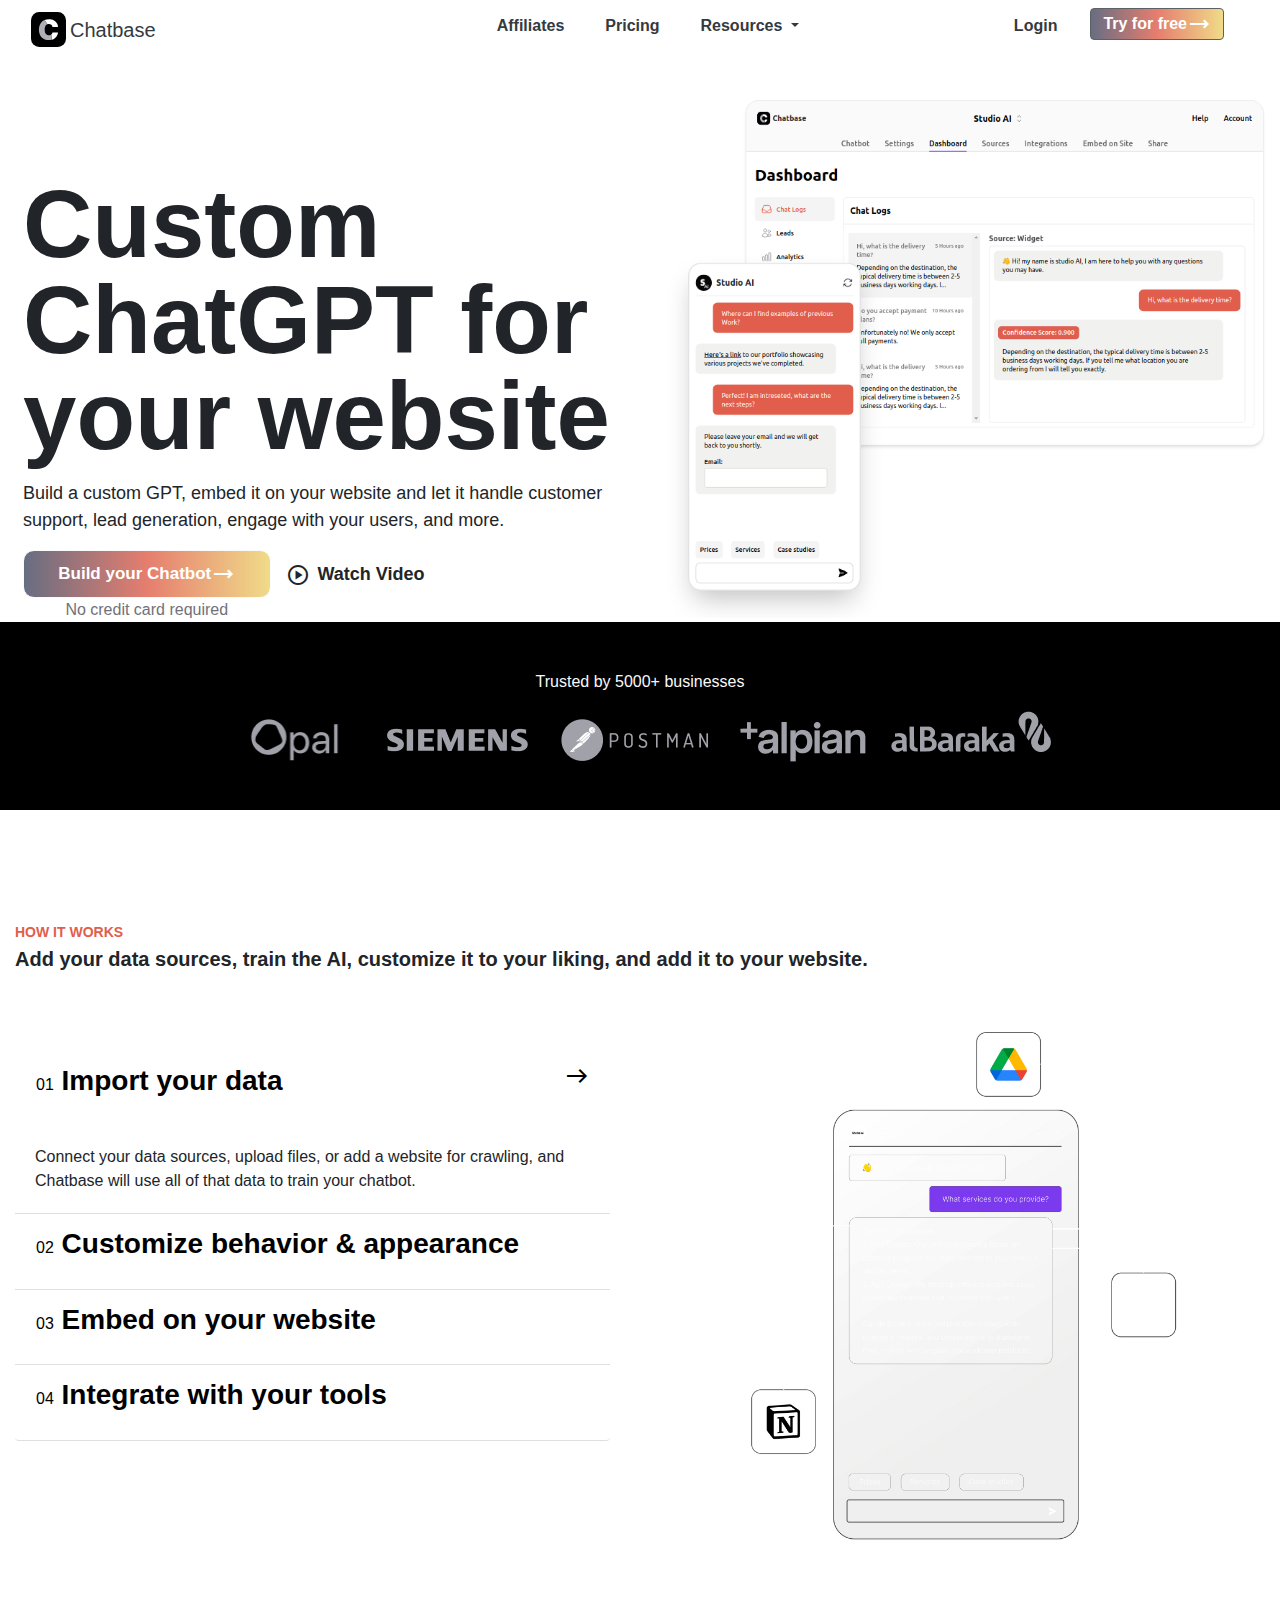
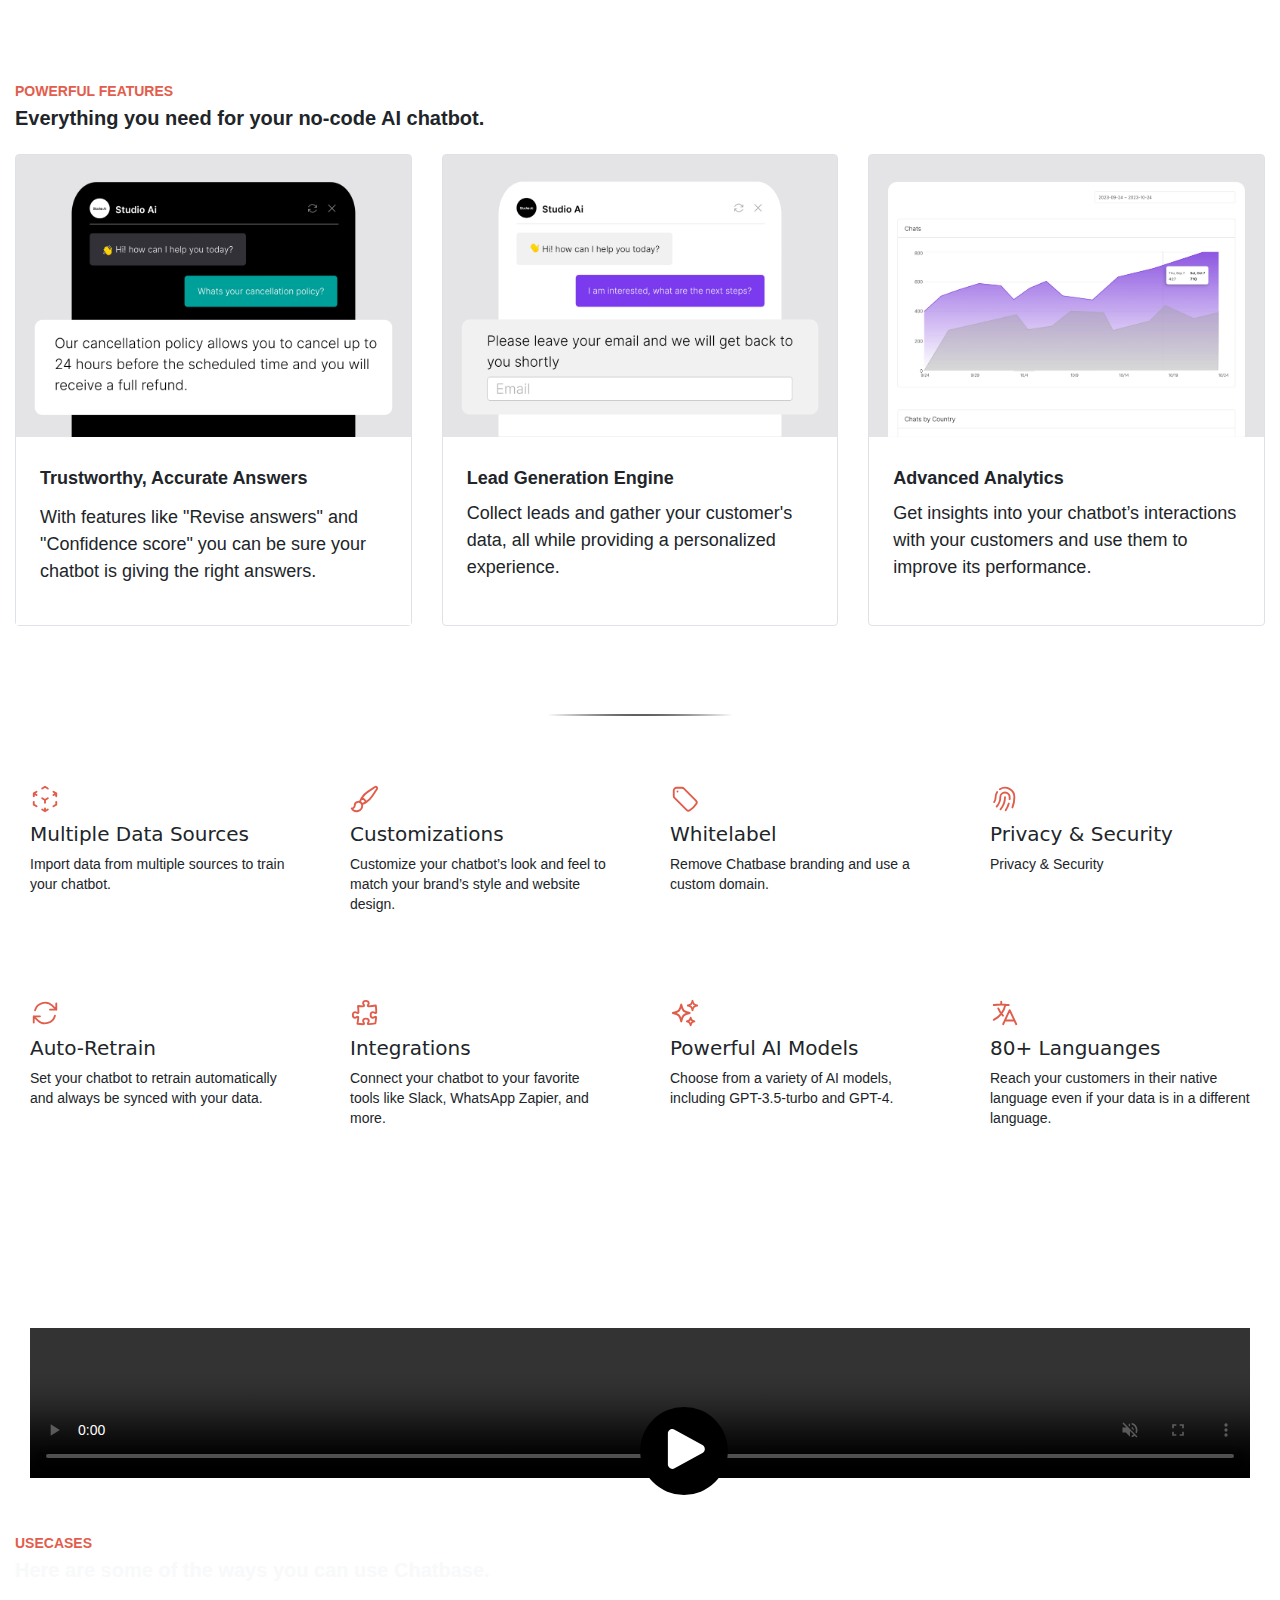
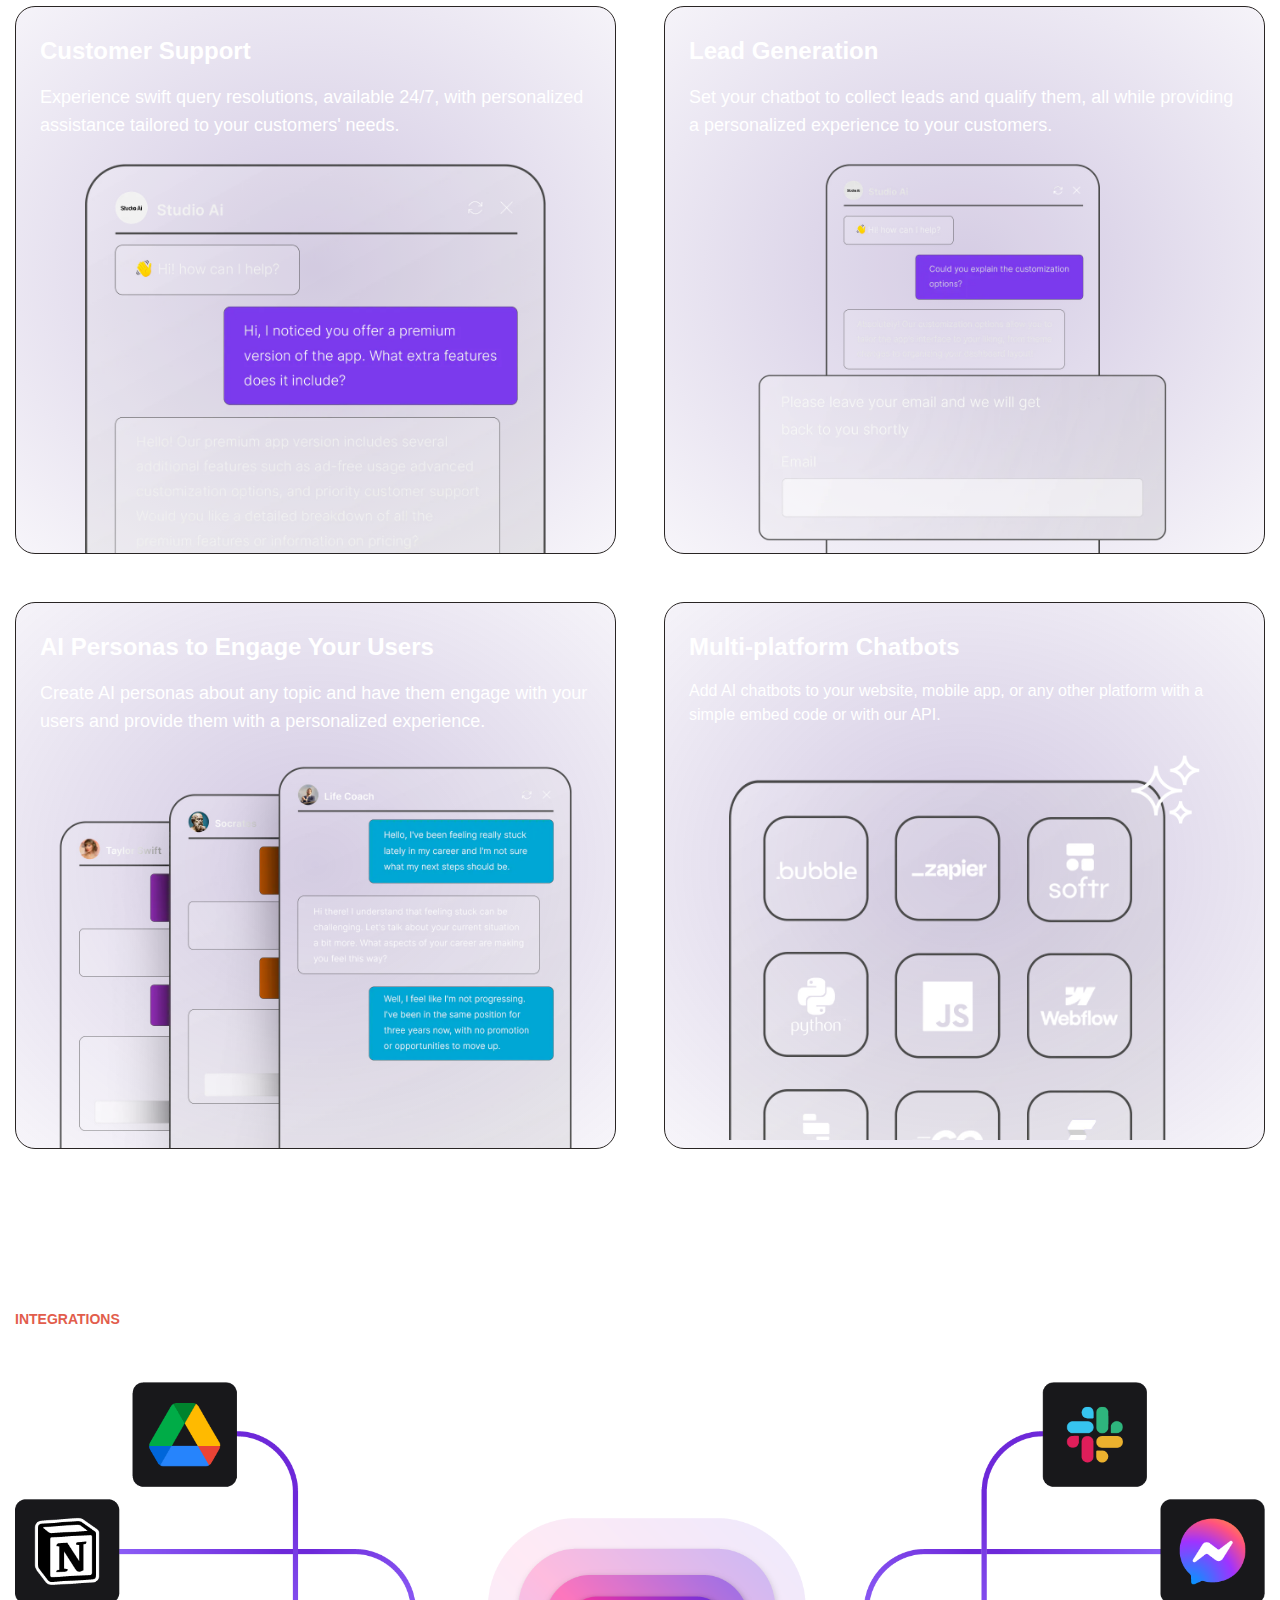
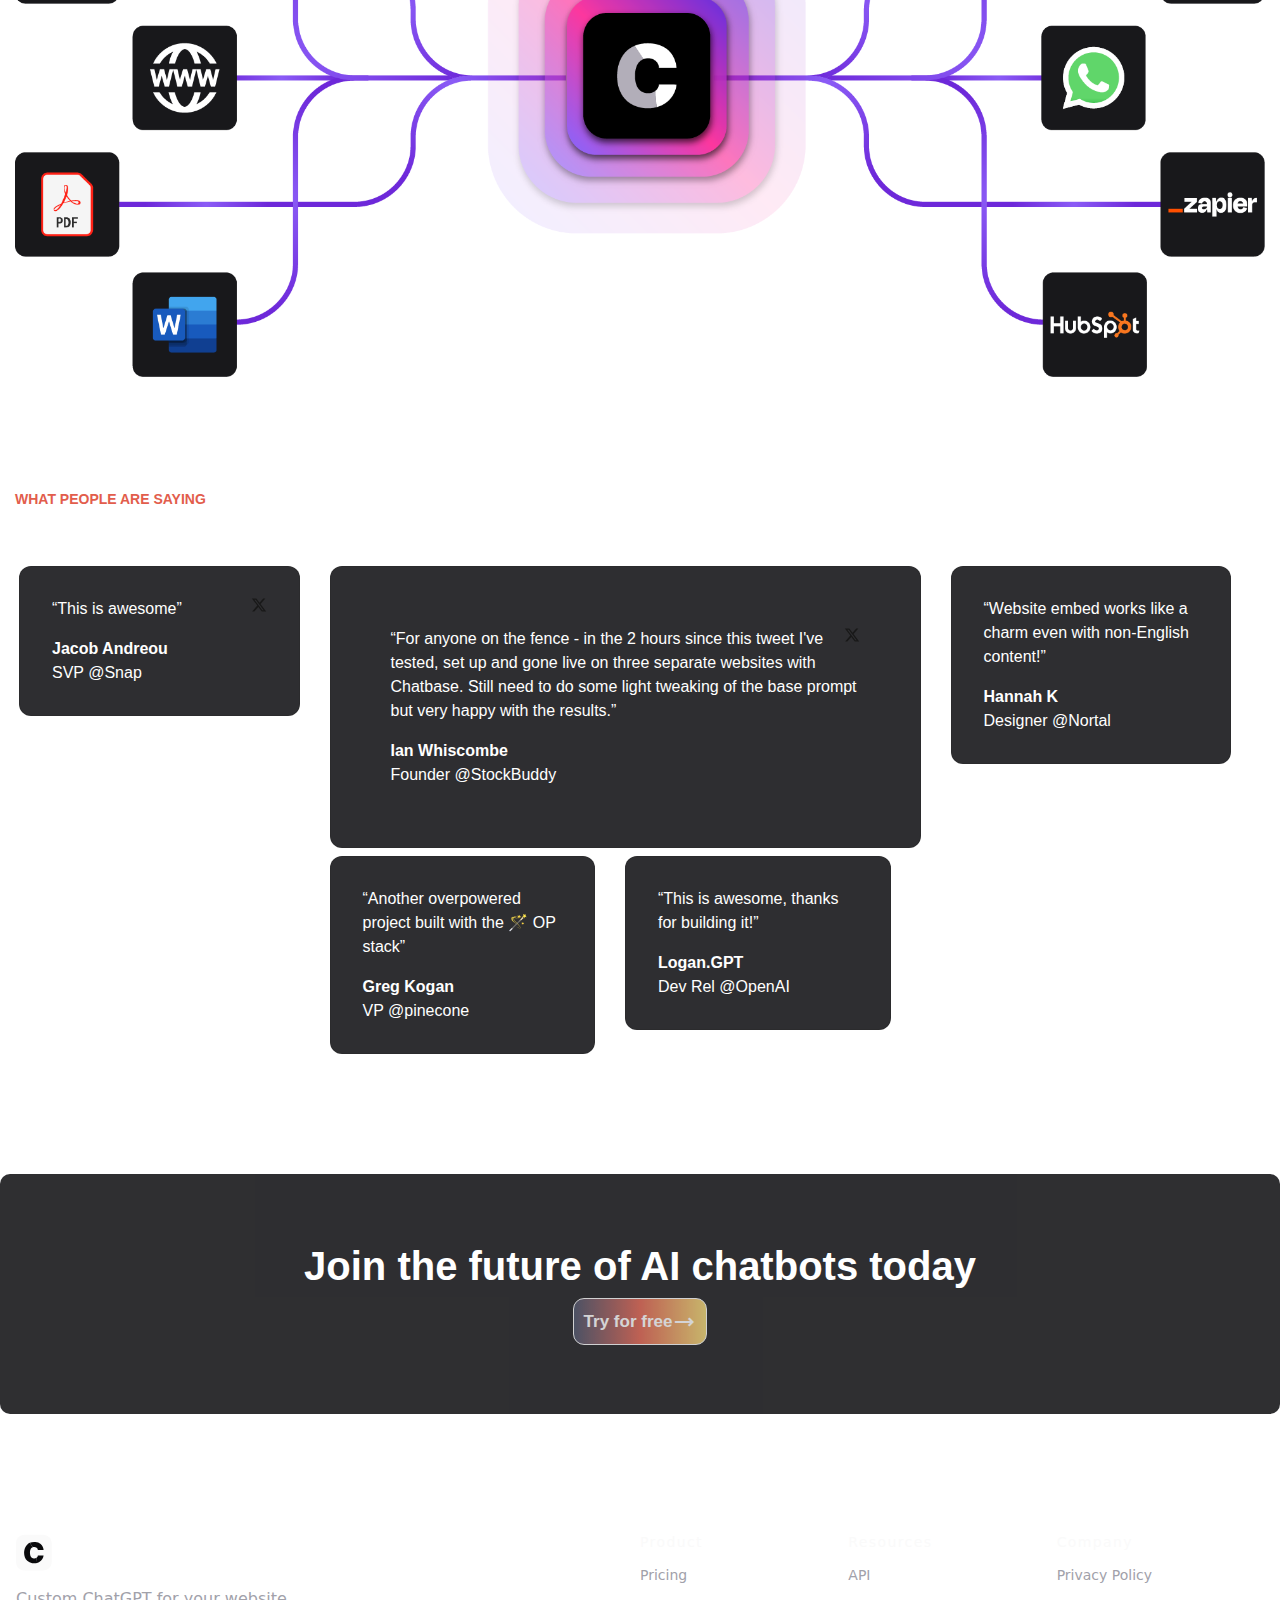
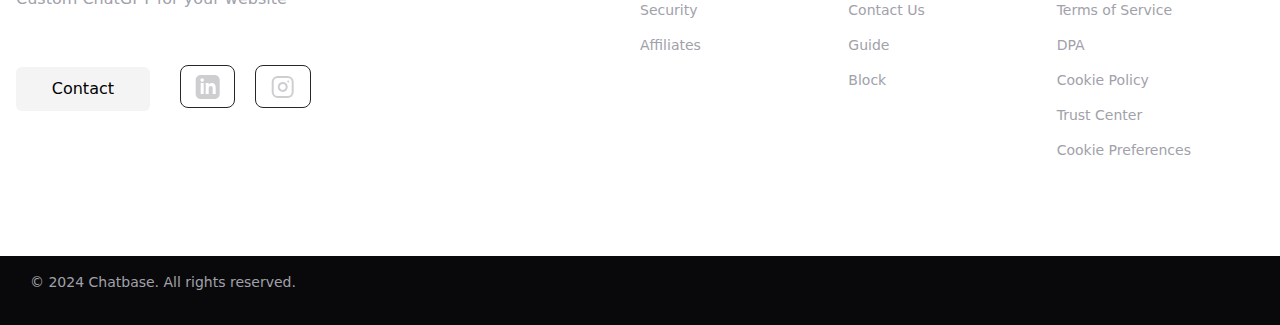
==== commit 8d16e2a6: "updated code for responsive footer" ====
--- a/index.html
+++ b/index.html
@@ -20,6 +20,7 @@
     href="https://fonts.googleapis.com/css2?family=Material+Symbols+Outlined:opsz,wght,FILL,GRAD@24,400,0,0" />
   <link rel="stylesheet"
     href="https://fonts.googleapis.com/css2?family=Material+Symbols+Outlined:opsz,wght,FILL,GRAD@24,400,1,0" />
+  <link rel="stylesheet" href="https://fonts.googleapis.com/css2?family=Material+Symbols+Outlined:opsz,wght,FILL,GRAD@24,400,0,0" />
   <!-- Fonts  -->
   <link rel="preconnect" href="https://fonts.googleapis.com">
   <link rel="preconnect" href="https://fonts.gstatic.com" crossorigin>
@@ -36,8 +37,6 @@
     
       <div class="container">
         <nav class="navbar navbar-expand-lg navbar-light">
-          <!-- <a class="navbar-brand" href="#">Navbar</a> -->
-          
             <div class="d-flex align-items-center">
               <img src="assets/images/logo.svg" alt="Chatbase Logo" height="35rem" />
               <span class="text-dark h5 p-0 m-0 ml-1">Chatbase</span>
@@ -56,14 +55,47 @@
               </li>
               
               <li class="nav-item dropdown mr-4">
-                <a class="nav-link dropdown-toggle" href="#" id="navbarDropdownMenuLink" data-toggle="dropdown" aria-haspopup="true" aria-expanded="false">
+                <a class="nav-link dropdown-toggle  text-dark h6 font-weight-bold text-decoration-none color-black" href="#" id="navbarDropdownMenuLink" data-toggle="dropdown" aria-haspopup="true" aria-expanded="false">
                   Resources
                 </a>
-                <div class="dropdown-menu" aria-labelledby="navbarDropdownMenuLink">
-                  <a class="dropdown-item" href="#">Guide</a>
-                  <a class="dropdown-item" href="#">Blog</a>
-                  <a class="dropdown-item" href="#">API</a>
-                  <a class="dropdown-item" href="#">Changelog</a>
+                <div class="dropdown-menu px-2" style="padding-left: 1.5em !important;" aria-labelledby="navbarDropdownMenuLink">
+                  <div class="dropdown-item row">
+                     <div class="col-md-4 d-flex p-0">
+                      <img src="assets/images/Guide.png" alt="Guide" height="35rem" />
+                        <div>
+                          <a  class="nav-link text-dark h6 font-weight-bold text-decoration-none color-black p-0 h-0" href="#">Guide</a>
+                          <p class="p-0 h-0">Find out everything on how to use chatbase, and unlock its full potential.</p>
+                        </div>
+                     </div>
+                     
+                  </div>
+                  <div class="dropdown-item row">
+                    <div class="col-md-4 d-flex p-0">
+                      <img src="assets/images/Blog.png" alt="Guide" height="35rem" />
+                       <div>
+                         <a  class="nav-link text-dark h6 font-weight-bold text-decoration-none color-black p-0 h-0" href="#">Blog</a>
+                         <p class="p-0 h-0">Learn more about chatbase by reading our latest articles.</p>
+                       </div>
+                    </div>
+                 </div>
+                 <div class="dropdown-item row">
+                  <div class="col-md-4 d-flex p-0">
+                    <img src="assets/images/API.png" alt="Guide" height="35rem" />
+                     <div>
+                       <a  class="nav-link text-dark h6 font-weight-bold text-decoration-none color-black p-0 h-0" href="#">API</a>
+                       <p class="p-0 h-0">Explore our API and learn how to integrate chatbase with your app.</p>
+                     </div>
+                  </div>
+               </div>
+               <div class="dropdown-item row">
+                <div class="col-md-4 d-flex p-0">
+                  <img src="assets/images/ChangeLog.png" alt="Guide" height="35rem" />
+                   <div>
+                     <a  class="nav-link text-dark h6 font-weight-bold text-decoration-none color-black p-0 h-0" href="#">Changelog</a>
+                     <p class="p-0 h-0">Stay up to date with the latest updates and features.</p>
+                   </div>
+                </div>
+             </div>
                 </div>
               </li>
               <li class="nav-item visibility-hidden" style="width: 150px;"></li>
@@ -72,54 +104,19 @@
               </li>
               <li class="nav-item">
                 <button type="button"
-              class="try-for-free-btn btn btn-dark ml-4 background-black rounded d-flex align-items-center justify-content-center">Try
+              class="try-for-free-btn btn btn-dark background-black rounded d-flex align-items-center justify-content-center gredient-btn">Try
               for free <span class="material-symbols-outlined">trending_flat</span></button>
               </li>
             </ul>
           </div>
         </nav>
-        <!-- Navbar toggle container for mobile view -->
-        <!-- <div class="navbar-toggler" style="width: 100% !important;" data-toggle="collapse" data-target="#navbarSupportedContent"
-          aria-controls="navbarSupportedContent" aria-expanded="false" aria-label="Toggle navigation">
-          <div class="d-flex align-items-center justify-content-between">
-            <div class="d-flex align-items-center">
-              <img src="assets/images/logo.svg" alt="Chatbase Logo" height="35rem" />
-              <span class="text-dark h5 p-0 m-0 ml-1">Chatbase</span>
-            </div>
-            <span class="material-symbols-outlined">menu</span>
-          </div>
-        </div> -->
-
-        <!-- Navbar content -->
-        <!-- Logo and span -->
-        <!-- <div class="align-items-center col-md-4  d-none d-lg-block">
-          <img src="assets/images/logo.svg" alt="Chatbase Logo" height="35rem" />
-          <span class="text-dark h5 p-0 m-0 ml-1">Chatbase</span>
-        </div>
-        <div class="collapse navbar-collapse" id="navbarSupportedContent"> -->
-
-          <!-- Links section -->
-          <!-- <div class="d-flex align-items-center justify-content-between px-4 col-md-4">
-            <a class="text-dark h6 font-weight-bold text-decoration-none color-black p-0 m-0" href="#">Affiliates</a>
-            <a class="text-dark h6 font-weight-bold text-decoration-none color-black p-0 m-0" href="#">Pricing</a>
-            <a class="text-dark h6 font-weight-bold text-decoration-none color-black p-0 m-0" href="#">Resources</a>
-          </div> -->
-
-          <!-- Login and signup section -->
-          <!-- <div class="d-flex align-items-center justify-content-end col-md-4">
-            <a class="text-dark h6 font-weight-bold text-decoration-none p-0 m-0" href="#">Log In</a>
-            <button type="button"
-              class="try-for-free-btn btn btn-dark ml-4 background-black rounded d-flex align-items-center justify-content-center">Try
-              for free <span class="material-symbols-outlined">trending_flat</span></button>
-          </div> -->
-        <!-- </div> -->
       </div>
     
   </header>
   <!-- Header container end's here  -->
 
   <!-- Main container start's here  -->
-  <main class="position-relative d-flex align-items-start" style="min-height: 86.1vh;">
+  <main class="position-relative custom-block-1 d-flex align-items-start">
     <!-- Left column for content -->
     <div class="col-md-6 d-flex justify-content-center justify-content-md-end col-sm-12">
       <div class="px-2">
@@ -129,7 +126,7 @@
             website and let it handle customer support, lead generation, engage with your users, and more.</p>
           <div class="row d-flex align-items-start m-0 p-0">
             <div class="d-flex flex-column col-md-5  m-0 p-0">
-              <button type="button" class="btn btn-light  d-flex align-items-center justify-content-center"
+              <button type="button" class="btn btn-light  d-flex align-items-center justify-content-center gredient-btn"
                 id="chatbot-btn-style">Build your Chatbot <span
                   class="material-symbols-outlined">trending_flat</span></button>
               <span style="color:#71717a" class="col-md text-center btn-label-text-style">No credit card required</span>
@@ -138,14 +135,14 @@
               <span class="material-symbols-outlined">
                 play_circle
               </span>
-              <span>Watch Video</span>
+              <span class="ml-2">Watch Video</span>
             </div>
           </div>
         </div>
       </div>
     </div>
     <!-- Right column -->
-    <div class="col-md-6 mt-4">
+    <div class="col-md-6 mt-4 d-none d-lg-block">
       <img src="assets/images/dashboard.png" alt="Dashboard Image" class="img-fluid" />
     </div>
   </main>
@@ -156,15 +153,15 @@
     <div class="container-fluid bg-dark px-1 py-8 pb-7" style="background-color: black !important;">
       <div class="text-light text-center pt-5 pb-3">Trusted by 5000+ businesses</div>
       <div class="d-flex flex-wrap justify-content-center align-items-center px-3">
-        <img alt="Opal Company" class="mx-1" loading="lazy" width="120" height="60" decoding="async"
+        <img alt="Opal Company" class="mx-1" loading="lazy" width="130" height="60" decoding="async"
           src="assets/images/Opal.png">
-        <img alt="Siemens Company" class="mx-1" loading="lazy" width="130" height="60" decoding="async"
+        <img alt="Siemens Company" class="mx-1" loading="lazy" width="180" height="60" decoding="async"
           src="assets/images/Siemens.png">
-        <img alt="Postman Company" class="mx-1" loading="lazy" width="130" height="60" decoding="async"
+        <img alt="Postman Company" class="mx-1" loading="lazy" width="160" height="60" decoding="async"
           src="assets/images/Postman.png">
-        <img alt="Alpian Company" class="mx-1" loading="lazy" width="130" height="60" decoding="async"
+        <img alt="Alpian Company" class="mx-1" loading="lazy" width="160" height="60" decoding="async"
           src="assets/images/Alpian.png">
-        <img alt="AlBaraka Company" class="mx-1" loading="lazy" width="130" height="60" decoding="async"
+        <img alt="AlBaraka Company" class="mx-1" loading="lazy" width="160" height="60" decoding="async"
           src="assets/images/AlBaraka.png">
 
       </div>
@@ -173,58 +170,155 @@
   <!-- Trusted Business section end's here  -->
 
  <!-- How it works section start's here  -->
- <section class="hiw-section">
-  <div class="mt-7" style="min-height: 86.1vh;">
+ <section class="mt-7">
     <div class="d-flex flex-column align-items-start container mb-4">
-      <span class="color-pink">HOW IT WORKS</span>
+      <span class="color-pink h-color-red">HOW IT WORKS</span>
       <span class="title-txt-style mt-1 text-left font-weight-bold h5">Add your data sources, train the AI, customize it to your liking, and add it to your website.</span>
-      <div class="row">
+    </div>  
+ </section>
+ <section class="hiw-section mb-4">
+  
+    <div class="d-flex flex-column align-items-start container mb-4">
+      <div class="row w-100">
         <div class="col-md-6 mt-5" >
-          <div class="" >
+          <div class="accordion" id="accordionExample">
+            <div class="card">
+              <div class="card-header" id="headingOne">
+                <h2 class="mb-0">
+                  <button class="btn btn-link w-100 text-left" data-img="1" type="button" data-toggle="collapse" data-target="#collapseOne" aria-expanded="true" aria-controls="collapseOne">
+                    <p>
+                      01<span class="title-txt-style mt-1 text-left font-weight-bold h3">  Import your data</span>
+                      <span class="material-symbols-outlined float-right">east</span>
+                    </p>
+                    
+                  </button>
+                </h2>
+              </div>
+          
+              <div id="collapseOne" class="collapse show" aria-labelledby="headingOne" data-parent="#accordionExample">
+                <div class="card-body">
+                  Connect your data sources, upload files, or add a website for crawling, and Chatbase will use all of that data to train your chatbot.
+                </div>
+              </div>
+            </div>
+            <div class="card">
+              <div class="card-header" id="headingTwo">
+                <h2 class="mb-0">
+                  <button class="btn btn-link w-100 text-left collapsed" data-img="2" type="button" data-toggle="collapse" data-target="#collapseTwo" aria-expanded="false" aria-controls="collapseTwo">
+                    <p>
+                      02<span class="title-txt-style mt-1 text-left font-weight-bold h3">  Customize behavior & appearance</span>
+                      <span class="material-symbols-outlined float-right">east</span>
+                    </p>
+                    
+                  </button>
+                </h2>
+              </div>
+              <div id="collapseTwo" class="collapse" aria-labelledby="headingTwo" data-parent="#accordionExample">
+                <div class="card-body">
+                  Make your chatbot look like it's part of your website with custom colors and logos and make it match your brand's personality with custom instructions
+                </div>
+              </div>
+            </div>
+            <div class="card">
+              <div class="card-header" id="headingThree">
+                <h2 class="mb-0">
+                  <button class="btn btn-link w-100 text-left collapsed" data-img="3" type="button" data-toggle="collapse" data-target="#collapseThree" aria-expanded="false" aria-controls="collapseThree">
+                    <p>
+                      03<span class="title-txt-style mt-1 text-left font-weight-bold h3">  Embed on your website</span>
+                      <span class="material-symbols-outlined float-right">east</span>
+                    </p>
+                    
+                  </button>
+                </h2>
+              </div>
+              <div id="collapseThree" class="collapse" aria-labelledby="headingThree" data-parent="#accordionExample">
+                <div class="card-body">
+                  Add a chat widget to any website with a simple embed code.
+                </div>
+              </div>
+            </div>
+            <div class="card">
+              <div class="card-header" id="headingFour">
+                <h2 class="mb-0">
+                  <button class="btn btn-link w-100 text-left collapsed" data-img="4" type="button" data-toggle="collapse" data-target="#collapseFour" aria-expanded="false" aria-controls="collapseThree">
+                    <p>
+                      04<span class="title-txt-style mt-1 text-left font-weight-bold h3">  Integrate with your tools</span>
+                      <span class="material-symbols-outlined float-right">east</span>
+                    </p>
+                    
+                  </button>
+                </h2>
+              </div>
+              <div id="collapseFour" class="collapse" aria-labelledby="headingFour" data-parent="#accordionExample">
+                <div class="card-body">
+                  Connect your chatbot to your favorite tools like Slack, WhatsApp Zapier, and more.
+                </div>
+              </div>
+            </div>
+          </div>
+          <!-- <div class="" >
             <div class="col-md-12 p-8">
                 <div class="row">
                    <p>01<span class="title-txt-style mt-1 text-left font-weight-bold h3">  Import Your Data</span></p>
                    <span class="material-symbols-outlined">east</span>
-                </div>
-                  <span class="title-txt-style mt-1 text-left h4">Connect your data sources, upload files, or add a website for crawling, and Chatbase will use all of that data to train your chatbot.</span>
-            </div>
-            <div class="col-md-12 p-8 d-block d-lg-none">
-              <img src="assets/images/HowItWorks.png" alt="Dashboard Image" class="img-fluid" />
-            </div>                     
-              <div class="col-md-12 p-8">
+
+                </div>
+                <div class="col">
+                    <span class="material-symbols-outlined float-right">east</span>
+                </div>
+            </div>
+                  <span class="title-txt-style mt-1 text-left h5">Connect your data sources, upload files, or add a website for crawling, and Chatbase will use all of that data to train your chatbot.</span>
+            </div>
+            <hr/>
+            <div class="col-md-12 pad-2 custom-div">
+              <div class="row">
+                  <div class="col-auto">
+                      <p>02<span class="title-txt-style mt-1 text-left font-weight-bold h4 indented">Customize behavior & appearance</span></p>
+                  </div>
+                  <div class="col">
+                      <span class="material-symbols-outlined float-right icon-hidden">east</span>
+                  </div>
+              </div>
+          </div>                    
+            <hr/>
+              <div class="col-md-12 pad-2 custom-div">
                 <div class="row">
-                   <p>02<span class="title-txt-style mt-1 text-left font-weight-bold h3">  Customize behavior & appearance</span></p>
-                   <span class="material-symbols-outlined">east</span>
-                </div>
-            </div>
-              <div class="col-md-12 p-8">
+                  <div class="col-auto">
+                      <p>03<span class="title-txt-style mt-1 text-left font-weight-bold h4 indented">Embed on your website</span></p>
+                  </div>
+                  <div class="col">
+                      <span class="material-symbols-outlined float-right icon-hidden">east</span>
+                  </div>
+              </div>
+            </div>
+            <hr/>
+              <div class="col-md-12 pad-2 custom-div" >
                 <div class="row">
-                   <p>04<span class="title-txt-style mt-1 text-left font-weight-bold h3">  Embed on your website</span></p>
-                   <span class="material-symbols-outlined">east</span>
-                </div>
-            </div>
-              <div class="col-md-12 p-8">
-                <div class="row">
-                   <p>04<span class="title-txt-style mt-1 text-left font-weight-bold h3">  Integrate with your tools</span></p>
-                   <span class="material-symbols-outlined">east</span>
-                </div>
-            </div>
-          </div>
-        </div>
-        <div class="col-md-6 col-sm-12 justify-content-end d-none d-lg-block hiw-right-outer">
-          <!-- <img src="assets/images/HowItWorks.png" alt="How it works Image" class="img-fluid" /> -->
+                  <div class="col-auto">
+                      <p>04<span class="title-txt-style mt-1 text-left font-weight-bold h4 indented">Integrate with your tools</span></p>
+                  </div>
+                  <div class="col">
+                      <span class="material-symbols-outlined float-right  icon-hidden">east</span>
+                  </div>
+              </div>
+            </div>
+          </div> -->
+        </div>
+        <div class="col-md-6 col-sm-12 justify-content-end d-none d-lg-block hiw-right-outer p-4">
+          <img src="assets/images/1.webp" alt="How it works Image" class="img-fluid w-75 hiw-img hiw-img-1" />
+          <img src="assets/images/2.webp" alt="How it works Image" class="img-fluid w-75 hiw-img hiw-img-2 inactive" />
+          <img src="assets/images/3.webp" alt="How it works Image" class="img-fluid w-75 hiw-img hiw-img-3 inactive" />
+          <img src="assets/images/4.webp" alt="How it works Image" class="img-fluid w-75 hiw-img hiw-img-4 inactive" />
         </div>        
-        </div>
-      </div>
-
+      </div>
  </section>
  <!-- How it works section end's here  -->
 
  <!-- Powerful Features section start's here  -->
-<section>
+<section class="mt-7">
   <div class="mt-5 container">
     <div class="d-flex flex-column align-items-start p-0 mb-3">
-      <span class="color-pink">POWERFUL FEATURES</span>
+      <span class="color-pink h-color-red">POWERFUL FEATURES</span>
       <span class="title-txt-style mt-1 text-left font-weight-bold h5">Everything you need for your no-code AI chatbot.</span>
     </div>
     <div class="row">
@@ -277,9 +371,7 @@
 <!-- Multiple Data Sources start's here  -->
 <section>
   <div class="d-flex flex-column align-items-start container">
-    <!-- change background section start-->
     <section class="change-bg"></section>
-    <!-- change background section end -->
     <div class="row">
 
       <!-- Block 1 Start -->
@@ -403,7 +495,7 @@
 <!-- Multiple Data Sources end's here -->
 
 <!-- Video section start's here  -->
-<section>
+<section class="change-bg">
   <div class="d-flex flex-column align-items-start container">
     <div class="col-12 video-section">
       <video class="w-100" muted="" controls="" loop="">
@@ -417,10 +509,10 @@
  <!-- Video section end's here  -->
 
  <!-- Usecases section start's here  -->
- <section>
+ <section class="change-bg">
   <div class="mt-5 container">
     <div class="d-flex flex-column align-items-start p-0 mb-3">
-      <span class="color-pink">USECASES</span>
+      <span class="color-pink h-color-red">USECASES</span>
       <span class="title-txt-style mt-1 text-left font-weight-bold h5 text-light">Here are some of the ways you can use Chatbase.</span>
     </div>
     <div class="row">
@@ -463,11 +555,12 @@
 
  <!-- Integration section start's here  -->
  <section>
-  <div class="mt-7" style="min-height: 86.1vh;">
+  <div class="mt-7">
     <div class="d-flex flex-column align-items-start container mb-4">
-      <span class="color-pink">INTEGRATIONS</span>
-      <span class="title-txt-style mt-1 text-left font-weight-bold h5">Ingest data from multiple sources, train your chatbot, and let your users interact with it wherever they are.</span>
-      <img src="assets/images/integrations.png" alt="Integration Image" class="img-fluid mt-7" />
+      <span class="color-pink h-color-red">INTEGRATIONS</span>
+      <span class="title-txt-style mt-1 text-left font-weight-bold h5" style="color: white;">Ingest data from multiple sources, train your chatbot, and let your users interact with it wherever they are.</span>
+      <img src="assets/images/integrations.png" alt="Integration Image" class="img-fluid mt-3" />
+
     </div>
   </div>
  </section>
@@ -475,13 +568,14 @@
 
 
   <!-- what people are saying section start's here  -->
-  <section>
+  <section class="mt-7 change-bg">
     <div class="mt-7" style="min-height: 76.1vh;">
       <div class="d-flex flex-column align-items-start container mb-4">
-        <span class="color-pink">WHAT PEOPLE ARE SAYING</span>
-        <span class="title-txt-style mt-1 text-left font-weight-bold h5">Chatbase is the easiest way to create a chatbot for your website. Don't take our word for it! Here's what people are saying.</span>
+        <span class="color-pink h-color-red">WHAT PEOPLE ARE SAYING</span>
+        <span class="title-txt-style mt-1 text-left font-weight-bold h5" style="color: white;">Chatbase is the easiest way to create a chatbot for your website. Don't take our word for it! Here's what people are saying.</span>
+
         <div class="row w-100 mt-3 p-1">
-            <div class="col-md-3">
+            <div class="col-md-3 mb-1">
               <div class="card twitter-card-style" >
                 <div class="card-body">
                   <img src="assets/images/twitter.svg" alt="Integration Image" class="img-fluid float-right mb-2" height="1.5rem" />
@@ -493,8 +587,8 @@
                 </div>      
                 </div>
               </div>
-            <div class="col-md-6">
-              <div class="card  twitter-card-style"   style="padding: 40px;">
+            <div class="col-md-6 mb-1">
+              <div class="card  twitter-card-style d-none d-lg-block"   style="padding: 40px;">
                 <div class="card-body">
                   <img src="assets/images/twitter.svg" alt="Integration Image" class="img-fluid float-right mb-2" height="1.5rem" />
                   <blockquote class="text-zinc-50">
@@ -504,8 +598,8 @@
                   <div >Founder @StockBuddy</div>
                 </div>      
                 </div>
-                <div class="row w-100 mt-3">
-                  <div class="col-md-6">
+                <div class="row w-100 mt-2 ">
+                  <div class="col-md-6  mb-1">
                     <div class="card twitter-card-style">
                       <div class="card-body">
                         <blockquote>
@@ -516,7 +610,7 @@
                       </div>      
                       </div>
                   </div>
-                  <div class="col-md-6">
+                  <div class="col-md-6  mb-1">
                     <div class="card twitter-card-style">
                       <div class="card-body">
                         <blockquote>
@@ -529,7 +623,7 @@
                   </div>
                 </div>
             </div>
-            <div class="col-md-3">
+            <div class="col-md-3  mb-1">
               <div class="card twitter-card-style">
                 <div class="card-body">
                   <blockquote>
@@ -548,10 +642,10 @@
    <!-- what people are saying section  end's here  -->
 
   <!-- Try for free section start's here  -->
-  <section>
+  <section class="change-bg">
      <div class="container d-flex flex-column justify-content-center align-items-center free-section-style ">
         <h1 class="text-white font-weight-bold">Join the future of AI chatbots today</h1>
-          <button type="button" class="btn btn-light  d-flex align-items-center justify-content-center"
+          <button type="button" class="btn btn-light  d-flex align-items-center justify-content-center gredient-btn"
             id="chatbot-btn-style">Try for free <span
               class="material-symbols-outlined">trending_flat</span></button>
      </div>
@@ -559,116 +653,149 @@
   <!-- Try for free section end's here  -->
  
   <!-- Footer section start's here -->
-  <section>
-    <div class="d-flex flex-column align-items-start container">
-      <div class="row footer-block">
-        <div class="col-12 col-sm-12 col-md-6">
-          <div class="row">
-            <div class="col-12 text-center text-sm-center text-md-left">
-              <svg xmlns="http://www.w3.org/2000/svg" width="36" height="37" viewBox="0 0 36 37" fill="none" class="h-8 w-8"><path d="M35.6817 9.33204V28.057C35.6817 32.7383 31.8877 36.5323 27.2064 36.5323H8.47215C3.79401 36.5323 0 32.7383 0 28.0601V9.32894C0 4.6477 3.79711 0.850586 8.47835 0.850586H27.2002C31.8846 0.850586 35.6817 4.6477 35.6817 9.33204Z" fill="#FAFAFA"></path><path d="M27.5818 21.5886C27.3894 24.1417 25.8135 26.4994 23.6451 27.8582C22.8509 28.3545 21.9854 28.7237 21.0857 28.9719L20.6328 23.726C21.3246 23.2142 21.821 22.4107 21.8706 21.5514C23.7754 21.5638 25.6801 21.5762 27.5849 21.5886H27.5818Z" fill="#09090B"></path><path d="M27.5876 16.0858C25.6797 16.0858 23.7781 16.0858 21.8702 16.0858C21.8857 15.1397 21.3863 14.2183 20.6324 13.6444C19.8786 13.0705 18.8983 12.8347 17.9552 12.9061C17.5457 12.9371 17.1362 13.0271 16.7516 13.176L13.8789 8.85458C15.5851 8.13797 17.5147 7.9053 19.3698 8.08523C21.2777 8.26826 23.1825 8.8825 24.656 10.1048C26.4119 11.5597 27.4232 13.8057 27.5845 16.0827L27.5876 16.0858Z" fill="#09090B"></path><path d="M21.0827 28.9718C19.5192 29.3968 17.8502 29.4589 16.2495 29.1828C14.4099 28.8663 12.623 28.1063 11.2456 26.8437C7.87038 23.7384 7.36162 18.0706 8.98408 13.9664C9.55178 12.527 10.4359 11.2085 11.6303 10.2127C12.3066 9.64502 13.0697 9.1983 13.8794 8.85706L16.752 13.1784C16.3891 13.318 16.0509 13.5104 15.7438 13.7492C14.292 14.9033 13.9352 16.96 13.9538 18.8183C13.9693 20.6051 14.3385 22.5813 15.7624 23.6608C16.4046 24.1479 17.2049 24.3992 18.0115 24.4426C18.9019 24.4922 19.8232 24.2906 20.5553 23.7787C20.5802 23.7601 20.6081 23.7415 20.6329 23.7229L21.0858 28.9687L21.0827 28.9718Z" fill="#09090B"></path></svg>
-              <span class="text-white cb-font footer-logo-text">Chatbase</span>
-              <p class="footer-p mt-3 cb-font">Custom ChatGPT for your website</p>
-            </div>
-            <div class="col-12 mt-4 mb-3">
-              <div class="grid w-full grid-cols-6 gap-4 md:w-auto">
-                <div class="col-12 col-sm-12 col-md-6 row">
-                  <div class="col-12 col-sm-12 col-md-6 mt-3 mx-sm-auto mx-md-0">
-                    <a class="contents" target="_blank" href="#">
-                      <button class="contact-btn cb-font w-100">Contact</button>
-                    </a>
-                  </div>
-                  <div class="col-6 col-sm-6 col-md-2 mt-4">
-                    <a class="social-icons mt-2" href="#">
-                      <svg width="24" height="24" viewBox="0 0 24 24" fill="none" xmlns="http://www.w3.org/2000/svg" class="size-6 w-100"><path fill-rule="evenodd" clip-rule="evenodd" d="M19 0h-14c-2.761 0-5 2.239-5 5v14c0 2.761 2.239 5 5 5h14c2.762 0 5-2.239 5-5v-14c0-2.761-2.238-5-5-5zm-11 19h-3v-11h3v11zm-1.5-12.268c-.966 0-1.75-.79-1.75-1.764s.784-1.764 1.75-1.764 1.75.79 1.75 1.764-.783 1.764-1.75 1.764zm13.5 12.268h-3v-5.604c0-3.368-4-3.113-4 0v5.604h-3v-11h3v1.765c1.396-2.586 7-2.777 7 2.476v6.759z" fill="currentColor"></path></svg>
-                    </a>
-                  </div>
-                  <div class="col-6 col-sm-6 col-md-2 mt-4">
-                    <a class="social-icons ml-3" href="#">
-                      <svg xmlns="http://www.w3.org/2000/svg" width="24" height="24" viewBox="0 0 24 24" fill="none" stroke="currentColor" stroke-width="2" stroke-linecap="round" stroke-linejoin="round" class="lucide lucide-instagram size-6 w-100"><rect width="20" height="20" x="2" y="2" rx="5" ry="5"></rect><path d="M16 11.37A4 4 0 1 1 12.63 8 4 4 0 0 1 16 11.37z"></path><line x1="17.5" x2="17.51" y1="6.5" y2="6.5"></line></svg>
-                    </a>
-                  </div>
-                </div>
-              </div>
-            </div>
-          </div>
-        </div>
-        <div class="col-sm-12 col-md-6">
-          <div class="row">
-            <div class="col-12 col-sm-12 col-md-4 footer-menu">
-              <div class="d-sm-none d-md-block"> 
-                <h5 class="footer-menu-title cb-font">Product</h5>
-                <ul class="p-0">
-                  <li><a href="#" class="cb-font">Pricing</a></li>
-                  <li><a href="#" class="cb-font">Security</a></li>
-                  <li><a href="#" class="cb-font">Affiliates</a></li>
-                </ul>
-              </div>
-              <div class="dropdown d-none d-sm-block d-md-none">
-                <button class="btn btn-dark dropdown-toggle w-100" type="button" id="dropdownMenuButton" data-toggle="dropdown" aria-haspopup="true" aria-expanded="false">
-                  Product
-                </button>
-                <div class="dropdown-menu" aria-labelledby="dropdownMenuButton">
-                  <a class="dropdown-item text-sm font-medium text-zinc-400 transition-colors duration-200 ease-in-out" href="/pricing">Pricing</a>
-                  <a class="dropdown-item" href="#">Security</a>
-                  <a class="dropdown-item" href="#">Affiliates</a>
-                </div>
-              </div>
-            </div>
-            <div class="col-12 col-sm-12 col-md-4 footer-menu">
-              <div class="d-sm-none d-md-block"> 
-                <h5 class="footer-menu-title cb-font">Resources</h5>
-                <ul class="p-0">
-                  <li><a href="#" class="cb-font">API</a></li>
-                  <li><a href="#" class="cb-font">Contact Us</a></li>
-                  <li><a href="#" class="cb-font">Guide</a></li>
-                  <li><a href="#" class="cb-font">Block</a></li>
-                </ul>
-              </div>
-              <div class="dropdown d-none d-sm-block d-md-none">
-                <button class="btn btn-dark dropdown-toggle w-100" type="button" id="dropdownMenuButton1" data-toggle="dropdown" aria-haspopup="true" aria-expanded="false">
-                  Resources
-                </button>
-                <div class="dropdown-menu" aria-labelledby="dropdownMenuButton1">
-                  <a class="dropdown-item" href="#">API</a>
-                  <a class="dropdown-item" href="#">Contact Us</a>
-                  <a class="dropdown-item" href="#">Guide</a>
-                  <a class="dropdown-item" href="#">Block</a>
-                </div>
-              </div>
-            </div>
-            <div class="col-12 col-sm-12 col-md-4 footer-menu">
-              <div class="d-sm-none d-md-block"> 
-                <h5 class="footer-menu-title cb-font">Company</h5>
-                <ul class="p-0">
-                  <li><a href="#" class="cb-font">Privacy Policy</a></li>
-                  <li><a href="#" class="cb-font">Terms of Service</a></li>
-                  <li><a href="#" class="cb-font">DPA</a></li>
-                  <li><a href="#" class="cb-font">Cookie Policy</a></li>
-                  <li><a href="#" class="cb-font">Trust Center</a></li>
-                  <li><a href="#" class="cb-font">Cookie Preferences</a></li>
-                </ul>
-              </div>
-              <div class="dropdown d-none d-sm-block d-md-none">
-                <button class="btn btn-dark dropdown-toggle w-100" type="button" id="dropdownMenuButton2" data-toggle="dropdown" aria-haspopup="true" aria-expanded="false">
-                  Company
-                </button>
-                <div class="dropdown-menu" aria-labelledby="dropdownMenuButton2">
-                  <a class="dropdown-item" href="#">Privacy Policy</a>
-                  <a class="dropdown-item" href="#">Terms of Service</a>
-                  <a class="dropdown-item" href="#">DPA</a>
-                  <a class="dropdown-item" href="#">Cookie Policy</a>
-                  <a class="dropdown-item" href="#">Trust Center</a>
-                  <a class="dropdown-item" href="#">Cookie Preferences</a>
-                </div>
-              </div>
-            </div>
-          </div>
-        </div>
-      </div>
-    </div>
+<section>
+  <div class="d-flex flex-column align-items-start container">
+  <div class="row footer-block">
+    <div class="col-12 col-sm-12 col-md-6">
+      <div class="row">
+        <div class="p-0 col-12 text-center text-sm-center text-md-left ml-3">
+          <svg xmlns="http://www.w3.org/2000/svg" width="36" height="37" viewBox="0 0 36 37" fill="none" class="h-8 w-8">
+            <path
+              d="M35.6817 9.33204V28.057C35.6817 32.7383 31.8877 36.5323 27.2064 36.5323H8.47215C3.79401 36.5323 0 32.7383 0 28.0601V9.32894C0 4.6477 3.79711 0.850586 8.47835 0.850586H27.2002C31.8846 0.850586 35.6817 4.6477 35.6817 9.33204Z"
+              fill="#FAFAFA"></path>
+            <path
+              d="M27.5818 21.5886C27.3894 24.1417 25.8135 26.4994 23.6451 27.8582C22.8509 28.3545 21.9854 28.7237 21.0857 28.9719L20.6328 23.726C21.3246 23.2142 21.821 22.4107 21.8706 21.5514C23.7754 21.5638 25.6801 21.5762 27.5849 21.5886H27.5818Z"
+              fill="#09090B"></path>
+            <path
+              d="M27.5876 16.0858C25.6797 16.0858 23.7781 16.0858 21.8702 16.0858C21.8857 15.1397 21.3863 14.2183 20.6324 13.6444C19.8786 13.0705 18.8983 12.8347 17.9552 12.9061C17.5457 12.9371 17.1362 13.0271 16.7516 13.176L13.8789 8.85458C15.5851 8.13797 17.5147 7.9053 19.3698 8.08523C21.2777 8.26826 23.1825 8.8825 24.656 10.1048C26.4119 11.5597 27.4232 13.8057 27.5845 16.0827L27.5876 16.0858Z"
+              fill="#09090B"></path>
+            <path
+              d="M21.0827 28.9718C19.5192 29.3968 17.8502 29.4589 16.2495 29.1828C14.4099 28.8663 12.623 28.1063 11.2456 26.8437C7.87038 23.7384 7.36162 18.0706 8.98408 13.9664C9.55178 12.527 10.4359 11.2085 11.6303 10.2127C12.3066 9.64502 13.0697 9.1983 13.8794 8.85706L16.752 13.1784C16.3891 13.318 16.0509 13.5104 15.7438 13.7492C14.292 14.9033 13.9352 16.96 13.9538 18.8183C13.9693 20.6051 14.3385 22.5813 15.7624 23.6608C16.4046 24.1479 17.2049 24.3992 18.0115 24.4426C18.9019 24.4922 19.8232 24.2906 20.5553 23.7787C20.5802 23.7601 20.6081 23.7415 20.6329 23.7229L21.0858 28.9687L21.0827 28.9718Z"
+              fill="#09090B"></path>
+          </svg>
+          <span class="text-white cb-font footer-logo-text">Chatbase</span>
+          <p class="footer-p mt-3 cb-font">Custom ChatGPT for your website</p>
+        </div>
+        <div class="col-12 mt-4 mb-3 p-0">
+          <div class="grid w-full grid-cols-6 gap-4 md:w-auto w-100">
+            <div class="col-12 col-sm-12 col-md-8 col-lg-6 row w-100 ml-auto ml-md-0 ml-lg-0 ml-xl-0 ml-xxl-0 pl-0">
+              <div class="col-12 col-sm-12 col-md-6 mt-3 pl-0 ml-3">
+                <a class="contents" target="_blank" href="#">
+                  <button class="contact-btn cb-font w-100">Contact</button>
+                </a>
+              </div>
+              <div class="row col-12 col-sm-12 col-md-6">
+                <div class="col-6 col-sm-6 col-md-6 mt-4">
+                  <a class="social-icons mt-2" href="#">
+                    <svg width="24" height="24" viewBox="0 0 24 24" fill="none" xmlns="http://www.w3.org/2000/svg"
+                      class="size-6 w-100">
+                      <path fill-rule="evenodd" clip-rule="evenodd"
+                        d="M19 0h-14c-2.761 0-5 2.239-5 5v14c0 2.761 2.239 5 5 5h14c2.762 0 5-2.239 5-5v-14c0-2.761-2.238-5-5-5zm-11 19h-3v-11h3v11zm-1.5-12.268c-.966 0-1.75-.79-1.75-1.764s.784-1.764 1.75-1.764 1.75.79 1.75 1.764-.783 1.764-1.75 1.764zm13.5 12.268h-3v-5.604c0-3.368-4-3.113-4 0v5.604h-3v-11h3v1.765c1.396-2.586 7-2.777 7 2.476v6.759z"
+                        fill="currentColor"></path>
+                    </svg>
+                  </a>
+                </div>
+                <div class="col-6 col-sm-6 col-md-6 mt-4">
+                  <a class="social-icons ml-3" href="#">
+                    <svg xmlns="http://www.w3.org/2000/svg" width="24" height="24" viewBox="0 0 24 24" fill="none"
+                      stroke="currentColor" stroke-width="2" stroke-linecap="round" stroke-linejoin="round"
+                      class="lucide lucide-instagram size-6 w-100">
+                      <rect width="20" height="20" x="2" y="2" rx="5" ry="5"></rect>
+                      <path d="M16 11.37A4 4 0 1 1 12.63 8 4 4 0 0 1 16 11.37z"></path>
+                      <line x1="17.5" x2="17.51" y1="6.5" y2="6.5"></line>
+                    </svg>
+                  </a>
+                </div>
+              </div>
+            </div>
+          </div>
+        </div>
+      </div>
+    </div>
+    <div class="col-sm-12 col-md-6">
+      <div class="row">
+        <div class="col-12 col-sm-12 col-md-4 footer-menu pr-0">
+          <div class="d-none d-sm-none d-md-block">
+            <h5 class="footer-menu-title cb-font">Product</h5>
+            <ul class="p-0">
+              <li><a href="#" class="cb-font">Pricing</a></li>
+              <li><a href="#" class="cb-font">Security</a></li>
+              <li><a href="#" class="cb-font">Affiliates</a></li>
+            </ul>
+          </div>
+          <div class="dropdown d-block d-sm-block d-md-none">
+            <button class="d-flex flex-row justify-content-between btn btn-dark rounded-0 p-3 text-left dropdown-btn w-100" type="button" id="dropdownMenuButton"
+              data-toggle="dropdown" aria-haspopup="true" aria-expanded="false">
+              Product 
+              <svg xmlns="http://www.w3.org/2000/svg" width="24" height="24" viewBox="0 0 24 24" fill="none" stroke="currentColor" stroke-width="2" stroke-linecap="round" stroke-linejoin="round" class="lucide lucide-chevron-down ml-2 h-5 w-5 transition-all duration-200 ease-out"><path d="m6 9 6 6 6-6"></path></svg>
+            </button>
+            <div class="dropdown-menu" aria-labelledby="dropdownMenuButton">
+              <a class="dropdown-item text-sm font-medium text-zinc-400 transition-colors duration-200 ease-in-out"
+                href="/pricing">Pricing</a>
+              <a class="dropdown-item" href="#">Security</a>
+              <a class="dropdown-item" href="#">Affiliates</a>
+            </div>
+          </div>
+        </div>
+        <div class="col-12 col-sm-12 col-md-4 footer-menu pr-0">
+          <div class="d-none d-sm-none d-md-block">
+            <h5 class="footer-menu-title cb-font">Resources</h5>
+            <ul class="p-0">
+              <li><a href="#" class="cb-font">API</a></li>
+              <li><a href="#" class="cb-font">Contact Us</a></li>
+              <li><a href="#" class="cb-font">Guide</a></li>
+              <li><a href="#" class="cb-font">Block</a></li>
+            </ul>
+          </div>
+          <div class="dropdown d-block d-sm-block d-md-none">
+            <button class="d-flex flex-row justify-content-between btn btn-dark rounded-0 p-3 text-left dropdown-btn w-100" type="button" id="dropdownMenuButton1"
+              data-toggle="dropdown" aria-haspopup="true" aria-expanded="false">
+              Resources
+              <svg xmlns="http://www.w3.org/2000/svg" width="24" height="24" viewBox="0 0 24 24" fill="none" stroke="currentColor" stroke-width="2" stroke-linecap="round" stroke-linejoin="round" class="lucide lucide-chevron-down ml-2 h-5 w-5 transition-all duration-200 ease-out"><path d="m6 9 6 6 6-6"></path></svg>
+            </button>
+            <div class="dropdown-menu" aria-labelledby="dropdownMenuButton1">
+              <a class="dropdown-item" href="#">API</a>
+              <a class="dropdown-item" href="#">Contact Us</a>
+              <a class="dropdown-item" href="#">Guide</a>
+              <a class="dropdown-item" href="#">Block</a>
+            </div>
+          </div>
+        </div>
+        <div class="col-12 col-sm-12 col-md-4 footer-menu pr-0">
+          <div class="d-none d-sm-none d-md-block">
+            <h5 class="footer-menu-title cb-font">Company</h5>
+            <ul class="p-0">
+              <li><a href="#" class="cb-font">Privacy Policy</a></li>
+              <li><a href="#" class="cb-font">Terms of Service</a></li>
+              <li><a href="#" class="cb-font">DPA</a></li>
+              <li><a href="#" class="cb-font">Cookie Policy</a></li>
+              <li><a href="#" class="cb-font">Trust Center</a></li>
+              <li><a href="#" class="cb-font">Cookie Preferences</a></li>
+            </ul>
+          </div>
+          <div class="dropdown d-block d-sm-block d-md-none">
+            <button class="d-flex flex-row justify-content-between btn btn-dark rounded-0 p-3 text-left dropdown-btn w-100" type="button" id="dropdownMenuButton2"
+              data-toggle="dropdown" aria-haspopup="true" aria-expanded="false">
+              Company
+              <svg xmlns="http://www.w3.org/2000/svg" width="24" height="24" viewBox="0 0 24 24" fill="none" stroke="currentColor" stroke-width="2" stroke-linecap="round" stroke-linejoin="round" class="lucide lucide-chevron-down ml-2 h-5 w-5 transition-all duration-200 ease-out"><path d="m6 9 6 6 6-6"></path></svg>
+            </button>
+            <div class="dropdown-menu" aria-labelledby="dropdownMenuButton2">
+              <a class="dropdown-item" href="#">Privacy Policy</a>
+              <a class="dropdown-item" href="#">Terms of Service</a>
+              <a class="dropdown-item" href="#">DPA</a>
+              <a class="dropdown-item" href="#">Cookie Policy</a>
+              <a class="dropdown-item" href="#">Trust Center</a>
+              <a class="dropdown-item" href="#">Cookie Preferences</a>
+            </div>
+          </div>
+        </div>
+      </div>
+    </div>
+  </div>
+  </div>
   </section>
  
-  <section class="copyright-section">
+  <section class="change-bg copyright-section">
     <div class="d-flex flex-column align-items-start container">
       <div class="col-12 py-3">
         <p class="cb-font">© 2024 Chatbase. All rights reserved.</p>
@@ -676,14 +803,11 @@
     </div>
   </section>
   <!-- Footer section end's here -->
- 
-  <!-- (Karan work end)  -->
 
   <script src="https://ajax.googleapis.com/ajax/libs/jquery/3.5.1/jquery.min.js"></script>
   <script src="https://cdn.jsdelivr.net/npm/bootstrap@4.4.1/dist/js/bootstrap.min.js" integrity="sha384-wfSDF2E50Y2D1uUdj0O3uMBJnjuUD4Ih7YwaYd1iqfktj0Uod8GCExl3Og8ifwB6" crossorigin="anonymous"></script>
-
-
+  
   <script src="index.js"></script>
 </body>
 
-</html>+</html>
--- a/style.css
+++ b/style.css
@@ -5,7 +5,7 @@
     height: 100%;
     width: 100%;
     transition: background-color 0.5s ease;
-
+    
 }
 
  /* Container Max width  */
@@ -34,6 +34,9 @@
 .navbar-styles{
     height: 4rem;
 }
+.nav-item{
+    margin-right: 25px;
+}
 
 /* Additional styles  */
 .background-black{
@@ -50,7 +53,7 @@
     font-weight: 700 !important;
 }
 .custom-gpt-txt-style {
-    font-size: 5rem;
+    font-size: 6rem;
     font-weight: 800;
     line-height: 1;
 }
@@ -66,17 +69,33 @@
 }
 
 /* Build your chatbot button style */
-#chatbot-btn-style {
+.gredient-btn{
     background: linear-gradient(to right, #424a63, #e05e4b, #edd36c) !important;
+    opacity: 0.8;
+    transition: 0.3s;
+}
+.gredient-btn:hover{
+    background: linear-gradient(to right, #4e5771, #e05a45, #ebd166) !important;
+    opacity: 1;
+    transition: 0.3s;    
+}
+.h-color-red{
+    color: #E25D4C!important;
+}
+#chatbot-btn-style {    
     padding: 10px;
     border-radius: 11px;
     color: white;
     font-size: 17px;
     font-weight: 700;
     max-width: 16rem;
-}
-
+    
+}
 /* Watch now button style  */
+.custom-block-1{
+    z-index: -1;
+}
+
 .watch-now-style{
     padding: 11px 14px;
     font-size: 18px;
@@ -108,14 +127,18 @@
     margin-right: 19px;
 }
 
-.p-8{
-    padding: 8px;
-}
-
-.twitter-card-style{
+.pad-2{
+    padding: 2px;
+}
+
+.card.twitter-card-style {
+    background: #18181b;
+    color: white;
+    opacity: 0.9;
     padding: 10px 12px;
     border-radius: 12px !important;
 }
+
 
 .free-section-style{
     min-height: 15rem; 
@@ -141,6 +164,7 @@
 }
 .img-section{
     margin:.25rem 0;
+    color: #E05D4B;
 }
 .title-section{
     font-weight: 500;
@@ -188,6 +212,7 @@
     padding: 10px 25px;
     font-weight: 500;
     transition-duration: .15s;
+    /* color: #FFF; */
 }
 .contact-btn:hover{
     background-color: #CECED1;
@@ -269,18 +294,69 @@
 }*/
 @media screen and (min-width: 1600px) {
     .hiw-section{
-        background-image: url("assets/images/HowItWorks.png");
+        background-image: url("assets/images/HowItWorksBlack.png");
         background-position: right;
         background-repeat: no-repeat;
+        
     }
-  }
+    .try-for-free-btn{
+        margin-left: 16px !important;
+    }
+}
+@media (max-width: 768px){
+    .custom-gpt-txt-style{
+        font-size:4rem;
+    }
+    .navbar-nav{
+        padding: 20px 8px;
+    }
+   
+}
+
+/*Accordion CSS start*/
+.accordion{
+    width: 100%;
+}
+.accordion .card-header{
+    background-color: transparent;
+    border:0 none;
+}
+.accordion .card{
+    border:0 none;
+    border-bottom: 1px solid rgba(0,0,0,.125) !important;
+}
+.btn.collapsed .material-symbols-outlined{
+    display: none;
+}
+.accordion button,
+.accordion button:hover,
+.accordion button:active{
+    color: rgb(0 0 0/1);
+    text-decoration: none !important;
+    padding: 0;
+}
+.hiw-img{
+    margin-left: 100px;
+}
+.hiw-img.inactive{
+    display: none;
+}
+/*Accordion CSS end*/
+
 .dropdown-menu.show {
     display: contents !important;
     transition: ease !important;
 }
 .dropdown-item{
     color: #9898a0 !important;
-}
-.dropdown-toggle{
+    padding: 0.25rem 1rem !important;
+}
+.dropdown-btn{
     background-color: #000 !important;
+    border: 0 !important;
+    border-bottom: 0.5px solid #27272a !important;
+}
+.dropdown-btn:focus {
+    box-shadow: none !important;
+    /* border: 0 !important; */
 }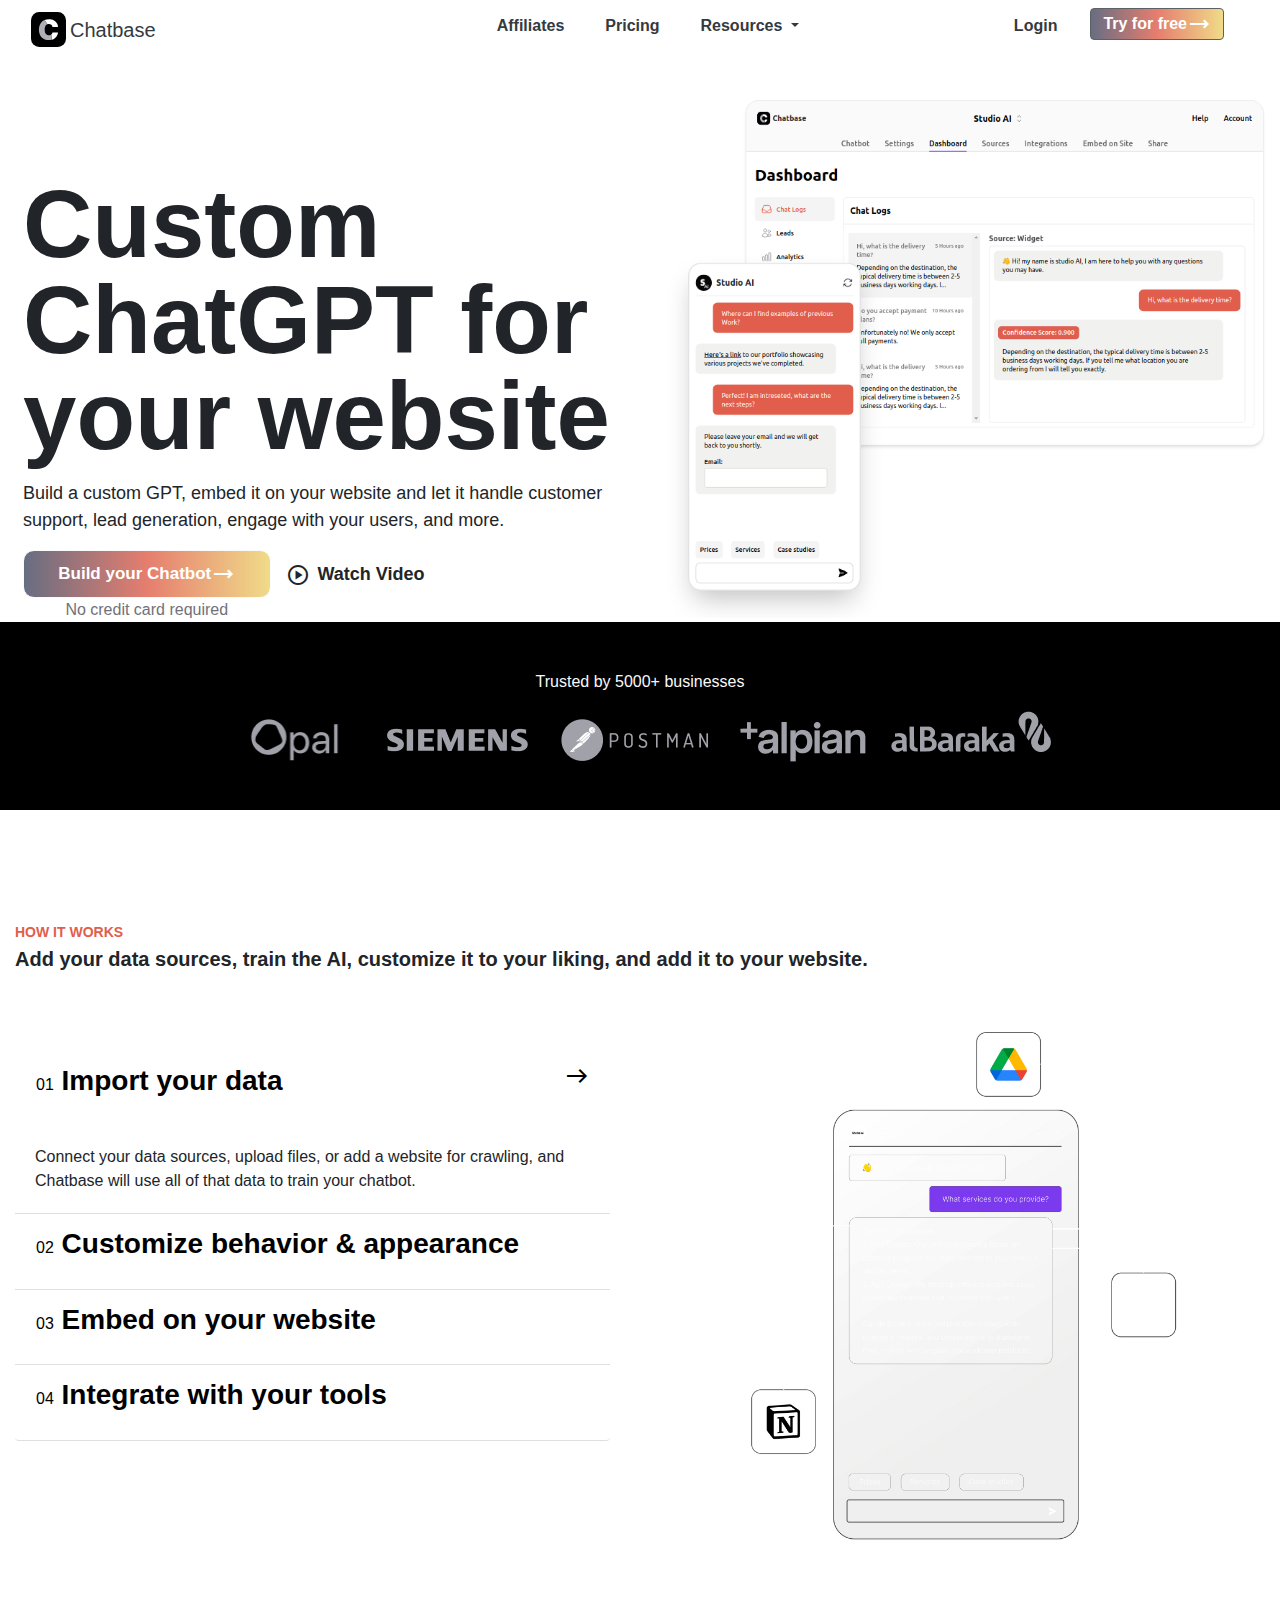
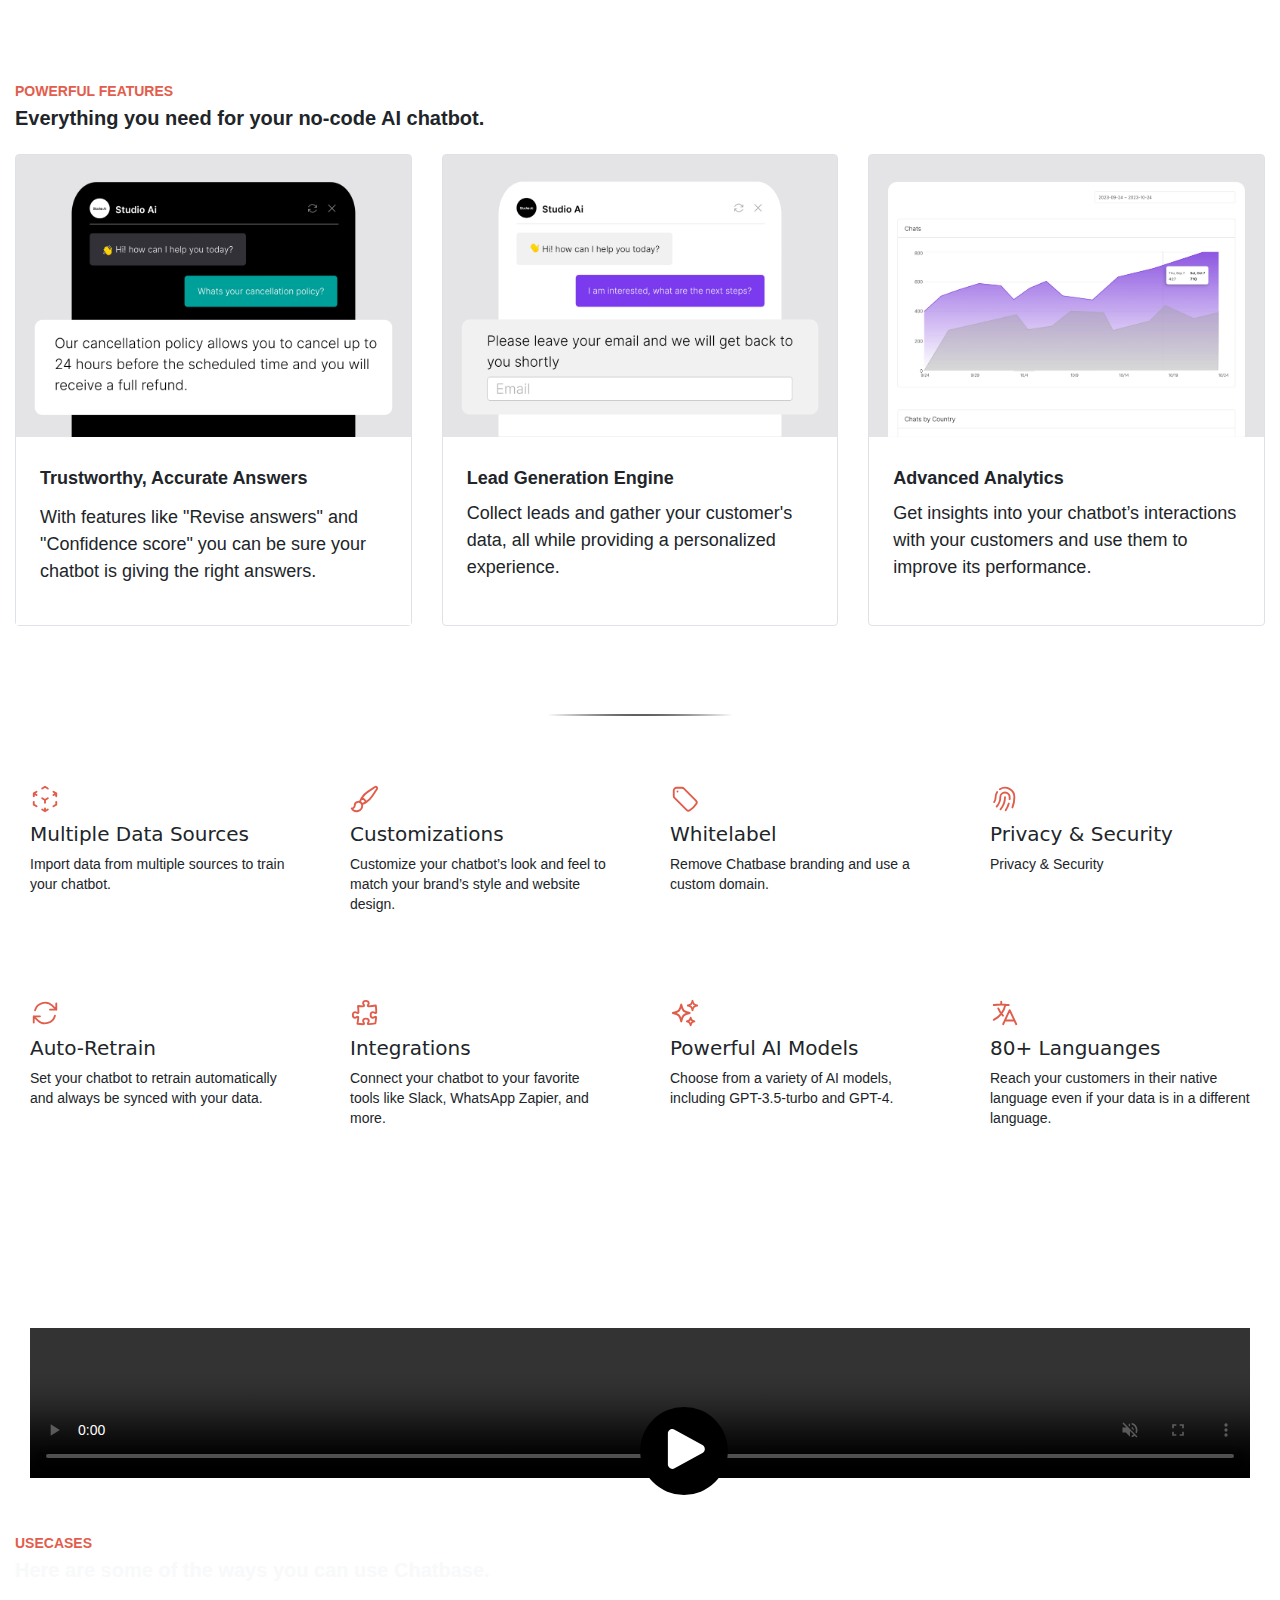
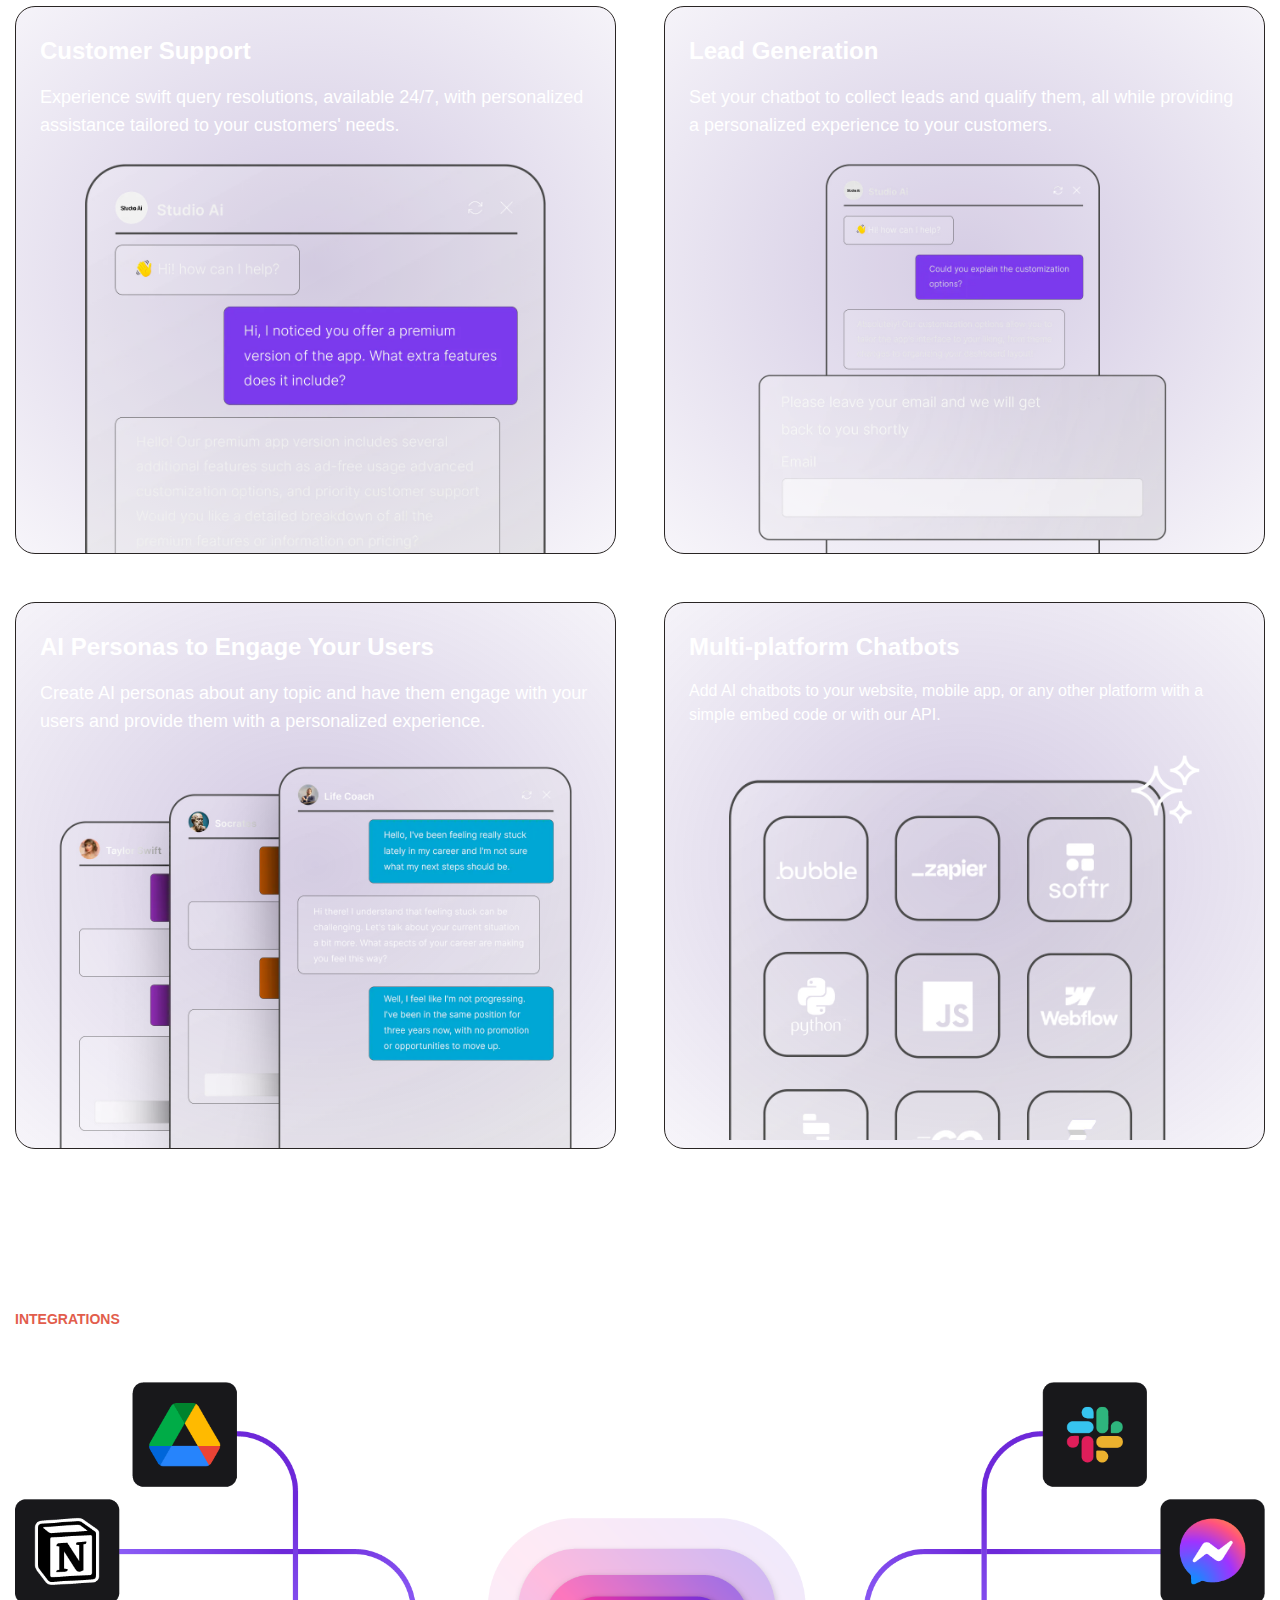
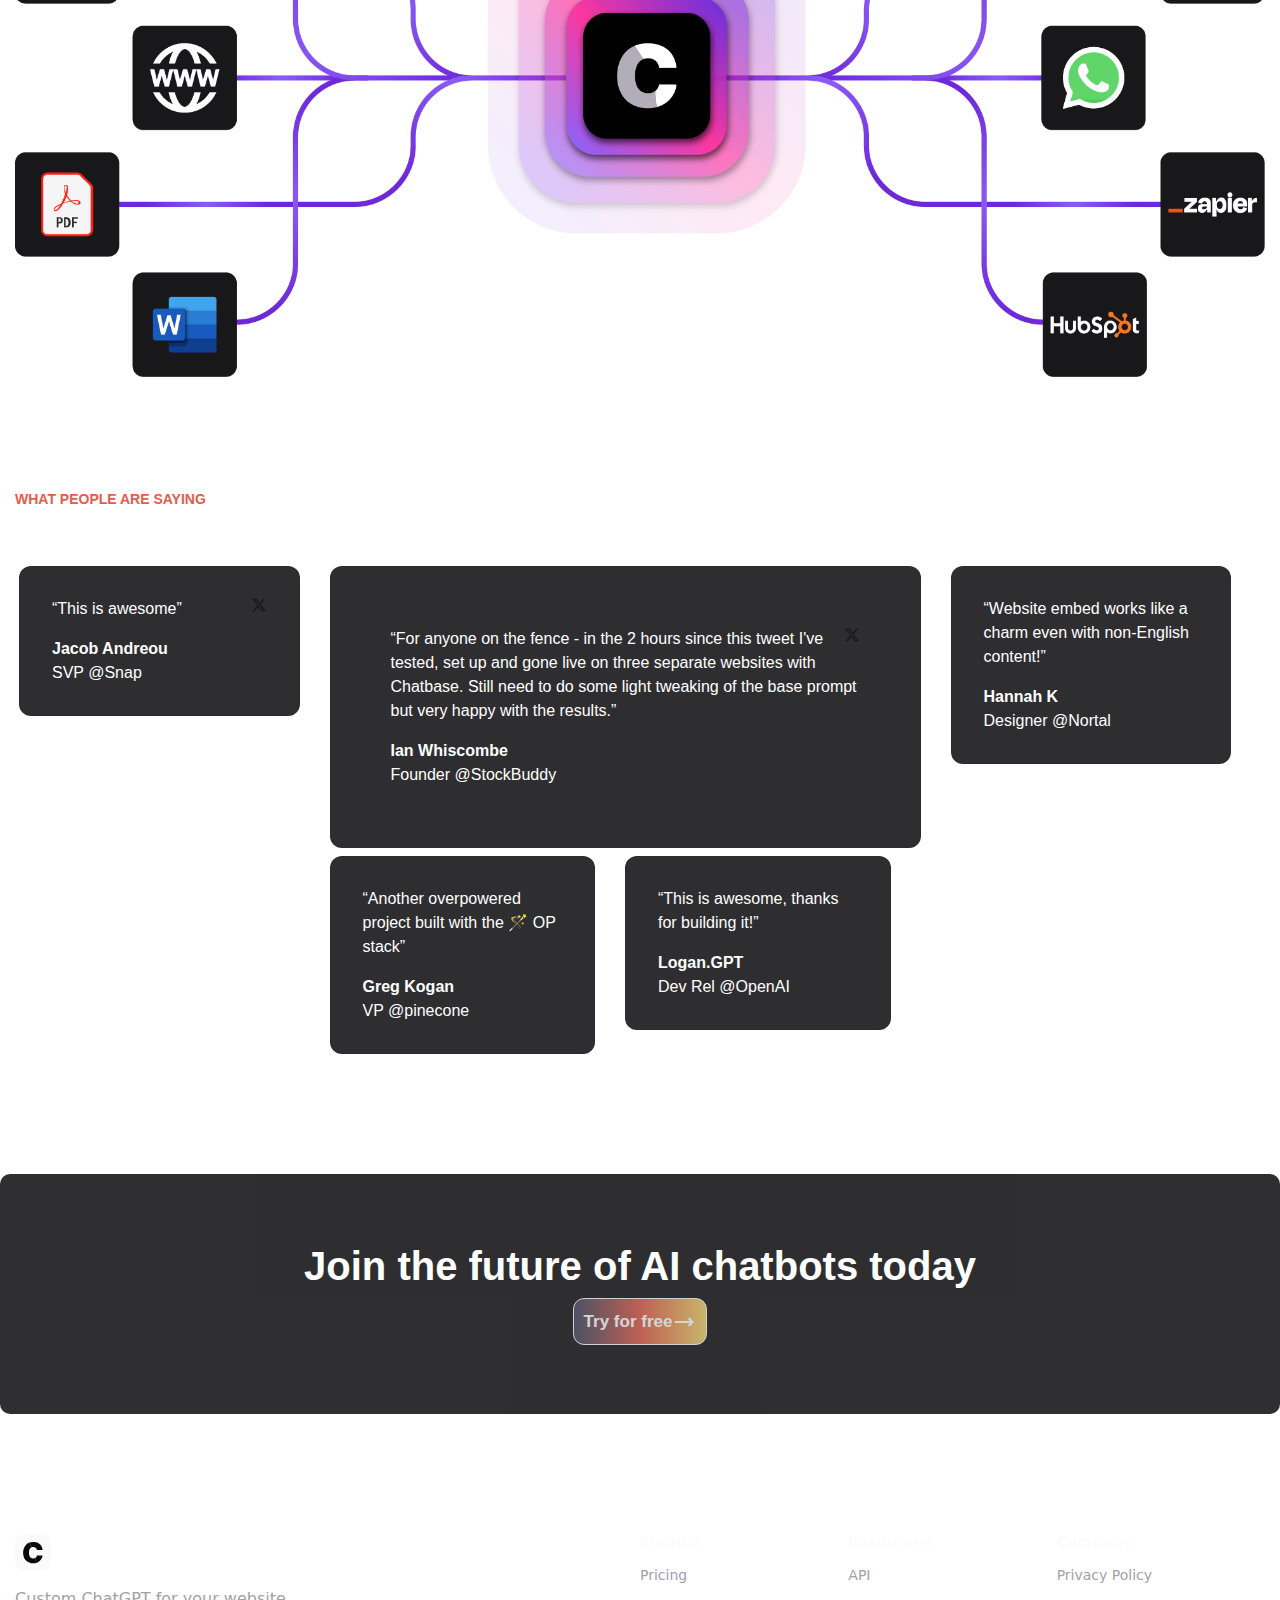
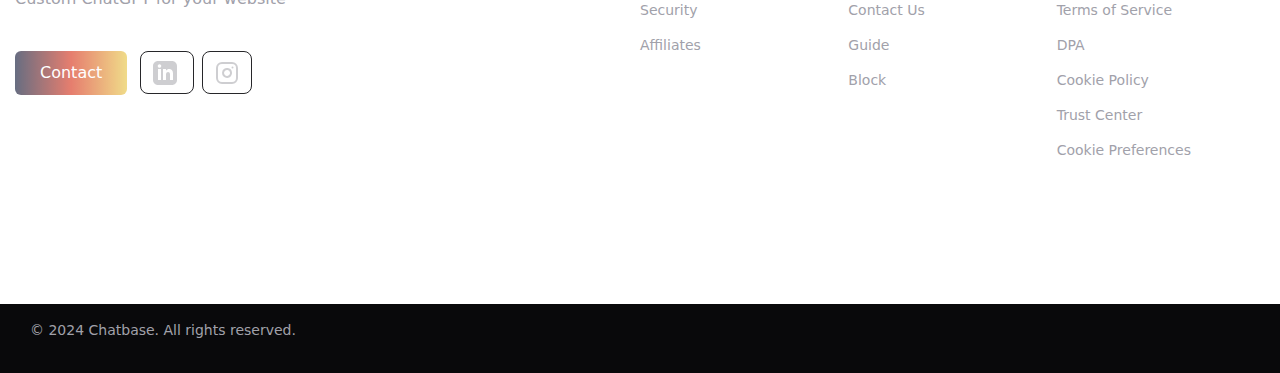
==== commit beab5a64: "Revert "updated code for responsive footer"" ====
--- a/index.html
+++ b/index.html
@@ -29,8 +29,6 @@
 </head>
 
 <body>
-  <script src="https://code.jquery.com/jquery-3.2.1.slim.min.js" integrity="sha384-KJ3o2DKtIkvYIK3UENzmM7KCkRr/rE9/Qpg6aAZGJwFDMVNA/GpGFF93hXpG5KkN" crossorigin="anonymous"></script>
-  <script src="https://cdn.jsdelivr.net/npm/popper.js@1.12.9/dist/umd/popper.min.js" integrity="sha384-ApNbgh9B+Y1QKtv3Rn7W3mgPxhU9K/ScQsAP7hUibX39j7fakFPskvXusvfa0b4Q" crossorigin="anonymous"></script>
   <!-- Header container start's here  -->
   <header style="height: 4rem;">
     <!-- Navbar container -->
@@ -653,146 +651,70 @@
   <!-- Try for free section end's here  -->
  
   <!-- Footer section start's here -->
-<section>
-  <div class="d-flex flex-column align-items-start container">
-  <div class="row footer-block">
-    <div class="col-12 col-sm-12 col-md-6">
-      <div class="row">
-        <div class="p-0 col-12 text-center text-sm-center text-md-left ml-3">
-          <svg xmlns="http://www.w3.org/2000/svg" width="36" height="37" viewBox="0 0 36 37" fill="none" class="h-8 w-8">
-            <path
-              d="M35.6817 9.33204V28.057C35.6817 32.7383 31.8877 36.5323 27.2064 36.5323H8.47215C3.79401 36.5323 0 32.7383 0 28.0601V9.32894C0 4.6477 3.79711 0.850586 8.47835 0.850586H27.2002C31.8846 0.850586 35.6817 4.6477 35.6817 9.33204Z"
-              fill="#FAFAFA"></path>
-            <path
-              d="M27.5818 21.5886C27.3894 24.1417 25.8135 26.4994 23.6451 27.8582C22.8509 28.3545 21.9854 28.7237 21.0857 28.9719L20.6328 23.726C21.3246 23.2142 21.821 22.4107 21.8706 21.5514C23.7754 21.5638 25.6801 21.5762 27.5849 21.5886H27.5818Z"
-              fill="#09090B"></path>
-            <path
-              d="M27.5876 16.0858C25.6797 16.0858 23.7781 16.0858 21.8702 16.0858C21.8857 15.1397 21.3863 14.2183 20.6324 13.6444C19.8786 13.0705 18.8983 12.8347 17.9552 12.9061C17.5457 12.9371 17.1362 13.0271 16.7516 13.176L13.8789 8.85458C15.5851 8.13797 17.5147 7.9053 19.3698 8.08523C21.2777 8.26826 23.1825 8.8825 24.656 10.1048C26.4119 11.5597 27.4232 13.8057 27.5845 16.0827L27.5876 16.0858Z"
-              fill="#09090B"></path>
-            <path
-              d="M21.0827 28.9718C19.5192 29.3968 17.8502 29.4589 16.2495 29.1828C14.4099 28.8663 12.623 28.1063 11.2456 26.8437C7.87038 23.7384 7.36162 18.0706 8.98408 13.9664C9.55178 12.527 10.4359 11.2085 11.6303 10.2127C12.3066 9.64502 13.0697 9.1983 13.8794 8.85706L16.752 13.1784C16.3891 13.318 16.0509 13.5104 15.7438 13.7492C14.292 14.9033 13.9352 16.96 13.9538 18.8183C13.9693 20.6051 14.3385 22.5813 15.7624 23.6608C16.4046 24.1479 17.2049 24.3992 18.0115 24.4426C18.9019 24.4922 19.8232 24.2906 20.5553 23.7787C20.5802 23.7601 20.6081 23.7415 20.6329 23.7229L21.0858 28.9687L21.0827 28.9718Z"
-              fill="#09090B"></path>
-          </svg>
-          <span class="text-white cb-font footer-logo-text">Chatbase</span>
-          <p class="footer-p mt-3 cb-font">Custom ChatGPT for your website</p>
-        </div>
-        <div class="col-12 mt-4 mb-3 p-0">
-          <div class="grid w-full grid-cols-6 gap-4 md:w-auto w-100">
-            <div class="col-12 col-sm-12 col-md-8 col-lg-6 row w-100 ml-auto ml-md-0 ml-lg-0 ml-xl-0 ml-xxl-0 pl-0">
-              <div class="col-12 col-sm-12 col-md-6 mt-3 pl-0 ml-3">
+  <section class="change-bg">
+    <div class="container">
+      <div class="row footer-block">
+        <div class="col-md-6">
+          <div class="row">
+            <div class="col-12">
+              <svg xmlns="http://www.w3.org/2000/svg" width="36" height="37" viewBox="0 0 36 37" fill="none" class="h-8 w-8">
+                <path d="M35.6817 9.33204V28.057C35.6817 32.7383 31.8877 36.5323 27.2064 36.5323H8.47215C3.79401 36.5323 0 32.7383 0 28.0601V9.32894C0 4.6477 3.79711 0.850586 8.47835 0.850586H27.2002C31.8846 0.850586 35.6817 4.6477 35.6817 9.33204Z" fill="#FAFAFA"></path>
+                <path d="M27.5818 21.5886C27.3894 24.1417 25.8135 26.4994 23.6451 27.8582C22.8509 28.3545 21.9854 28.7237 21.0857 28.9719L20.6328 23.726C21.3246 23.2142 21.821 22.4107 21.8706 21.5514C23.7754 21.5638 25.6801 21.5762 27.5849 21.5886H27.5818Z" fill="#09090B"></path>
+                <path d="M27.5876 16.0858C25.6797 16.0858 23.7781 16.0858 21.8702 16.0858C21.8857 15.1397 21.3863 14.2183 20.6324 13.6444C19.8786 13.0705 18.8983 12.8347 17.9552 12.9061C17.5457 12.9371 17.1362 13.0271 16.7516 13.176L13.8789 8.85458C15.5851 8.13797 17.5147 7.9053 19.3698 8.08523C21.2777 8.26826 23.1825 8.8825 24.656 10.1048C26.4119 11.5597 27.4232 13.8057 27.5845 16.0827L27.5876 16.0858Z" fill="#09090B"></path>
+                <path d="M21.0827 28.9718C19.5192 29.3968 17.8502 29.4589 16.2495 29.1828C14.4099 28.8663 12.623 28.1063 11.2456 26.8437C7.87038 23.7384 7.36162 18.0706 8.98408 13.9664C9.55178 12.527 10.4359 11.2085 11.6303 10.2127C12.3066 9.64502 13.0697 9.1983 13.8794 8.85706L16.752 13.1784C16.3891 13.318 16.0509 13.5104 15.7438 13.7492C14.292 14.9033 13.9352 16.96 13.9538 18.8183C13.9693 20.6051 14.3385 22.5813 15.7624 23.6608C16.4046 24.1479 17.2049 24.3992 18.0115 24.4426C18.9019 24.4922 19.8232 24.2906 20.5553 23.7787C20.5802 23.7601 20.6081 23.7415 20.6329 23.7229L21.0858 28.9687L21.0827 28.9718Z" fill="#09090B"></path>
+              </svg>
+              <span class="text-white cb-font footer-logo-text">Chatbase</span>
+              <p class="footer-p mt-3 cb-font">Custom ChatGPT for your website</p>
+            </div>
+            <div class="col-12 mt-4 mb-5">
+              <div class="grid grid-cols-2 gap-4 md:grid-cols-3">
                 <a class="contents" target="_blank" href="#">
-                  <button class="contact-btn cb-font w-100">Contact</button>
+                  <button class="contact-btn cb-font gredient-btn">Contact</button>
                 </a>
-              </div>
-              <div class="row col-12 col-sm-12 col-md-6">
-                <div class="col-6 col-sm-6 col-md-6 mt-4">
-                  <a class="social-icons mt-2" href="#">
-                    <svg width="24" height="24" viewBox="0 0 24 24" fill="none" xmlns="http://www.w3.org/2000/svg"
-                      class="size-6 w-100">
-                      <path fill-rule="evenodd" clip-rule="evenodd"
-                        d="M19 0h-14c-2.761 0-5 2.239-5 5v14c0 2.761 2.239 5 5 5h14c2.762 0 5-2.239 5-5v-14c0-2.761-2.238-5-5-5zm-11 19h-3v-11h3v11zm-1.5-12.268c-.966 0-1.75-.79-1.75-1.764s.784-1.764 1.75-1.764 1.75.79 1.75 1.764-.783 1.764-1.75 1.764zm13.5 12.268h-3v-5.604c0-3.368-4-3.113-4 0v5.604h-3v-11h3v1.765c1.396-2.586 7-2.777 7 2.476v6.759z"
-                        fill="currentColor"></path>
-                    </svg>
-                  </a>
-                </div>
-                <div class="col-6 col-sm-6 col-md-6 mt-4">
-                  <a class="social-icons ml-3" href="#">
-                    <svg xmlns="http://www.w3.org/2000/svg" width="24" height="24" viewBox="0 0 24 24" fill="none"
-                      stroke="currentColor" stroke-width="2" stroke-linecap="round" stroke-linejoin="round"
-                      class="lucide lucide-instagram size-6 w-100">
-                      <rect width="20" height="20" x="2" y="2" rx="5" ry="5"></rect>
-                      <path d="M16 11.37A4 4 0 1 1 12.63 8 4 4 0 0 1 16 11.37z"></path>
-                      <line x1="17.5" x2="17.51" y1="6.5" y2="6.5"></line>
-                    </svg>
-                  </a>
-                </div>
+                <a class="social-icons ml-2" href="#">
+                  <svg width="24" height="24" viewBox="0 0 24 24" fill="none" xmlns="http://www.w3.org/2000/svg" class="size-6"><path fill-rule="evenodd" clip-rule="evenodd" d="M19 0h-14c-2.761 0-5 2.239-5 5v14c0 2.761 2.239 5 5 5h14c2.762 0 5-2.239 5-5v-14c0-2.761-2.238-5-5-5zm-11 19h-3v-11h3v11zm-1.5-12.268c-.966 0-1.75-.79-1.75-1.764s.784-1.764 1.75-1.764 1.75.79 1.75 1.764-.783 1.764-1.75 1.764zm13.5 12.268h-3v-5.604c0-3.368-4-3.113-4 0v5.604h-3v-11h3v1.765c1.396-2.586 7-2.777 7 2.476v6.759z" fill="currentColor"></path></svg>
+                </a>
+                <a class="social-icons ml-2" href="#">
+                  <svg xmlns="http://www.w3.org/2000/svg" width="24" height="24" viewBox="0 0 24 24" fill="none" stroke="currentColor" stroke-width="2" stroke-linecap="round" stroke-linejoin="round" class="lucide lucide-instagram size-6"><rect width="20" height="20" x="2" y="2" rx="5" ry="5"></rect><path d="M16 11.37A4 4 0 1 1 12.63 8 4 4 0 0 1 16 11.37z"></path><line x1="17.5" x2="17.51" y1="6.5" y2="6.5"></line></svg>
+                </a>
               </div>
             </div>
           </div>
         </div>
-      </div>
-    </div>
-    <div class="col-sm-12 col-md-6">
-      <div class="row">
-        <div class="col-12 col-sm-12 col-md-4 footer-menu pr-0">
-          <div class="d-none d-sm-none d-md-block">
-            <h5 class="footer-menu-title cb-font">Product</h5>
-            <ul class="p-0">
-              <li><a href="#" class="cb-font">Pricing</a></li>
-              <li><a href="#" class="cb-font">Security</a></li>
-              <li><a href="#" class="cb-font">Affiliates</a></li>
-            </ul>
+        <div class="col-md-6">
+          <div class="row">
+            <div class="col-4 mb-5 col-md-4 footer-menu">
+              <h5 class="footer-menu-title cb-font">Product</h5>
+              <ul class="p-0">
+                <li><a href="#" class="cb-font">Pricing</a></li>
+                <li><a href="#" class="cb-font">Security</a></li>
+                <li><a href="#" class="cb-font">Affiliates</a></li>
+              </ul>
+            </div>
+            <div class="col-4 mb-5 col-md-4 footer-menu">
+              <h5 class="footer-menu-title cb-font">Resources</h5>
+              <ul class="p-0">
+                <li><a href="#" class="cb-font">API</a></li>
+                <li><a href="#" class="cb-font">Contact Us</a></li>
+                <li><a href="#" class="cb-font">Guide</a></li>
+                <li><a href="#" class="cb-font">Block</a></li>
+              </ul>
+            </div>
+            <div class="col-4 mb-5 col-md-4 footer-menu">
+              <h5 class="footer-menu-title cb-font">Company</h5>
+              <ul class="p-0">
+                <li><a href="#" class="cb-font">Privacy Policy</a></li>
+                <li><a href="#" class="cb-font">Terms of Service</a></li>
+                <li><a href="#" class="cb-font">DPA</a></li>
+                <li><a href="#" class="cb-font">Cookie Policy</a></li>
+                <li><a href="#" class="cb-font">Trust Center</a></li>
+                <li><a href="#" class="cb-font">Cookie Preferences</a></li>
+              </ul>
+            </div>
           </div>
-          <div class="dropdown d-block d-sm-block d-md-none">
-            <button class="d-flex flex-row justify-content-between btn btn-dark rounded-0 p-3 text-left dropdown-btn w-100" type="button" id="dropdownMenuButton"
-              data-toggle="dropdown" aria-haspopup="true" aria-expanded="false">
-              Product 
-              <svg xmlns="http://www.w3.org/2000/svg" width="24" height="24" viewBox="0 0 24 24" fill="none" stroke="currentColor" stroke-width="2" stroke-linecap="round" stroke-linejoin="round" class="lucide lucide-chevron-down ml-2 h-5 w-5 transition-all duration-200 ease-out"><path d="m6 9 6 6 6-6"></path></svg>
-            </button>
-            <div class="dropdown-menu" aria-labelledby="dropdownMenuButton">
-              <a class="dropdown-item text-sm font-medium text-zinc-400 transition-colors duration-200 ease-in-out"
-                href="/pricing">Pricing</a>
-              <a class="dropdown-item" href="#">Security</a>
-              <a class="dropdown-item" href="#">Affiliates</a>
-            </div>
-          </div>
-        </div>
-        <div class="col-12 col-sm-12 col-md-4 footer-menu pr-0">
-          <div class="d-none d-sm-none d-md-block">
-            <h5 class="footer-menu-title cb-font">Resources</h5>
-            <ul class="p-0">
-              <li><a href="#" class="cb-font">API</a></li>
-              <li><a href="#" class="cb-font">Contact Us</a></li>
-              <li><a href="#" class="cb-font">Guide</a></li>
-              <li><a href="#" class="cb-font">Block</a></li>
-            </ul>
-          </div>
-          <div class="dropdown d-block d-sm-block d-md-none">
-            <button class="d-flex flex-row justify-content-between btn btn-dark rounded-0 p-3 text-left dropdown-btn w-100" type="button" id="dropdownMenuButton1"
-              data-toggle="dropdown" aria-haspopup="true" aria-expanded="false">
-              Resources
-              <svg xmlns="http://www.w3.org/2000/svg" width="24" height="24" viewBox="0 0 24 24" fill="none" stroke="currentColor" stroke-width="2" stroke-linecap="round" stroke-linejoin="round" class="lucide lucide-chevron-down ml-2 h-5 w-5 transition-all duration-200 ease-out"><path d="m6 9 6 6 6-6"></path></svg>
-            </button>
-            <div class="dropdown-menu" aria-labelledby="dropdownMenuButton1">
-              <a class="dropdown-item" href="#">API</a>
-              <a class="dropdown-item" href="#">Contact Us</a>
-              <a class="dropdown-item" href="#">Guide</a>
-              <a class="dropdown-item" href="#">Block</a>
-            </div>
-          </div>
-        </div>
-        <div class="col-12 col-sm-12 col-md-4 footer-menu pr-0">
-          <div class="d-none d-sm-none d-md-block">
-            <h5 class="footer-menu-title cb-font">Company</h5>
-            <ul class="p-0">
-              <li><a href="#" class="cb-font">Privacy Policy</a></li>
-              <li><a href="#" class="cb-font">Terms of Service</a></li>
-              <li><a href="#" class="cb-font">DPA</a></li>
-              <li><a href="#" class="cb-font">Cookie Policy</a></li>
-              <li><a href="#" class="cb-font">Trust Center</a></li>
-              <li><a href="#" class="cb-font">Cookie Preferences</a></li>
-            </ul>
-          </div>
-          <div class="dropdown d-block d-sm-block d-md-none">
-            <button class="d-flex flex-row justify-content-between btn btn-dark rounded-0 p-3 text-left dropdown-btn w-100" type="button" id="dropdownMenuButton2"
-              data-toggle="dropdown" aria-haspopup="true" aria-expanded="false">
-              Company
-              <svg xmlns="http://www.w3.org/2000/svg" width="24" height="24" viewBox="0 0 24 24" fill="none" stroke="currentColor" stroke-width="2" stroke-linecap="round" stroke-linejoin="round" class="lucide lucide-chevron-down ml-2 h-5 w-5 transition-all duration-200 ease-out"><path d="m6 9 6 6 6-6"></path></svg>
-            </button>
-            <div class="dropdown-menu" aria-labelledby="dropdownMenuButton2">
-              <a class="dropdown-item" href="#">Privacy Policy</a>
-              <a class="dropdown-item" href="#">Terms of Service</a>
-              <a class="dropdown-item" href="#">DPA</a>
-              <a class="dropdown-item" href="#">Cookie Policy</a>
-              <a class="dropdown-item" href="#">Trust Center</a>
-              <a class="dropdown-item" href="#">Cookie Preferences</a>
-            </div>
-          </div>
-        </div>
-      </div>
-    </div>
-  </div>
-  </div>
+        </div>
+      </div>
+    </div>
   </section>
  
   <section class="change-bg copyright-section">
--- a/style.css
+++ b/style.css
@@ -212,7 +212,7 @@
     padding: 10px 25px;
     font-weight: 500;
     transition-duration: .15s;
-    /* color: #FFF; */
+    color: #FFF;
 }
 .contact-btn:hover{
     background-color: #CECED1;
@@ -343,20 +343,3 @@
 }
 /*Accordion CSS end*/
 
-.dropdown-menu.show {
-    display: contents !important;
-    transition: ease !important;
-}
-.dropdown-item{
-    color: #9898a0 !important;
-    padding: 0.25rem 1rem !important;
-}
-.dropdown-btn{
-    background-color: #000 !important;
-    border: 0 !important;
-    border-bottom: 0.5px solid #27272a !important;
-}
-.dropdown-btn:focus {
-    box-shadow: none !important;
-    /* border: 0 !important; */
-}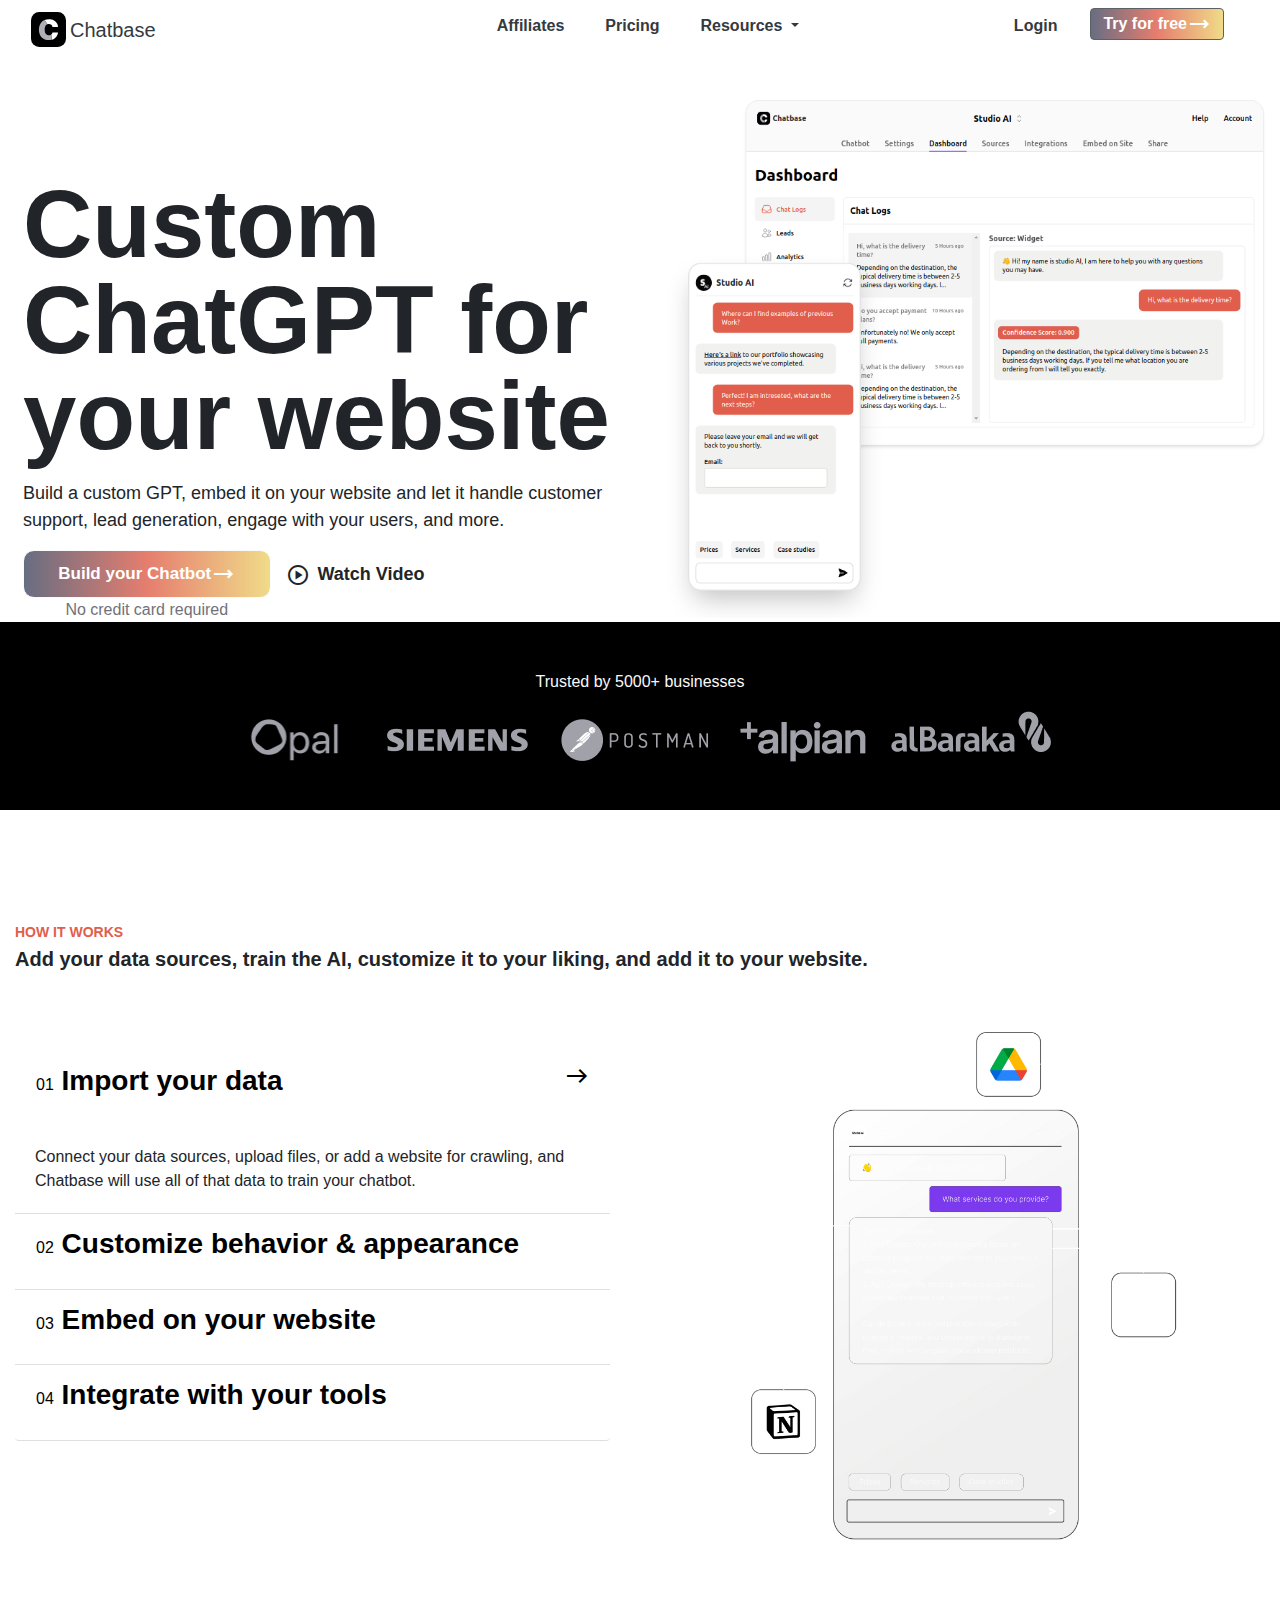
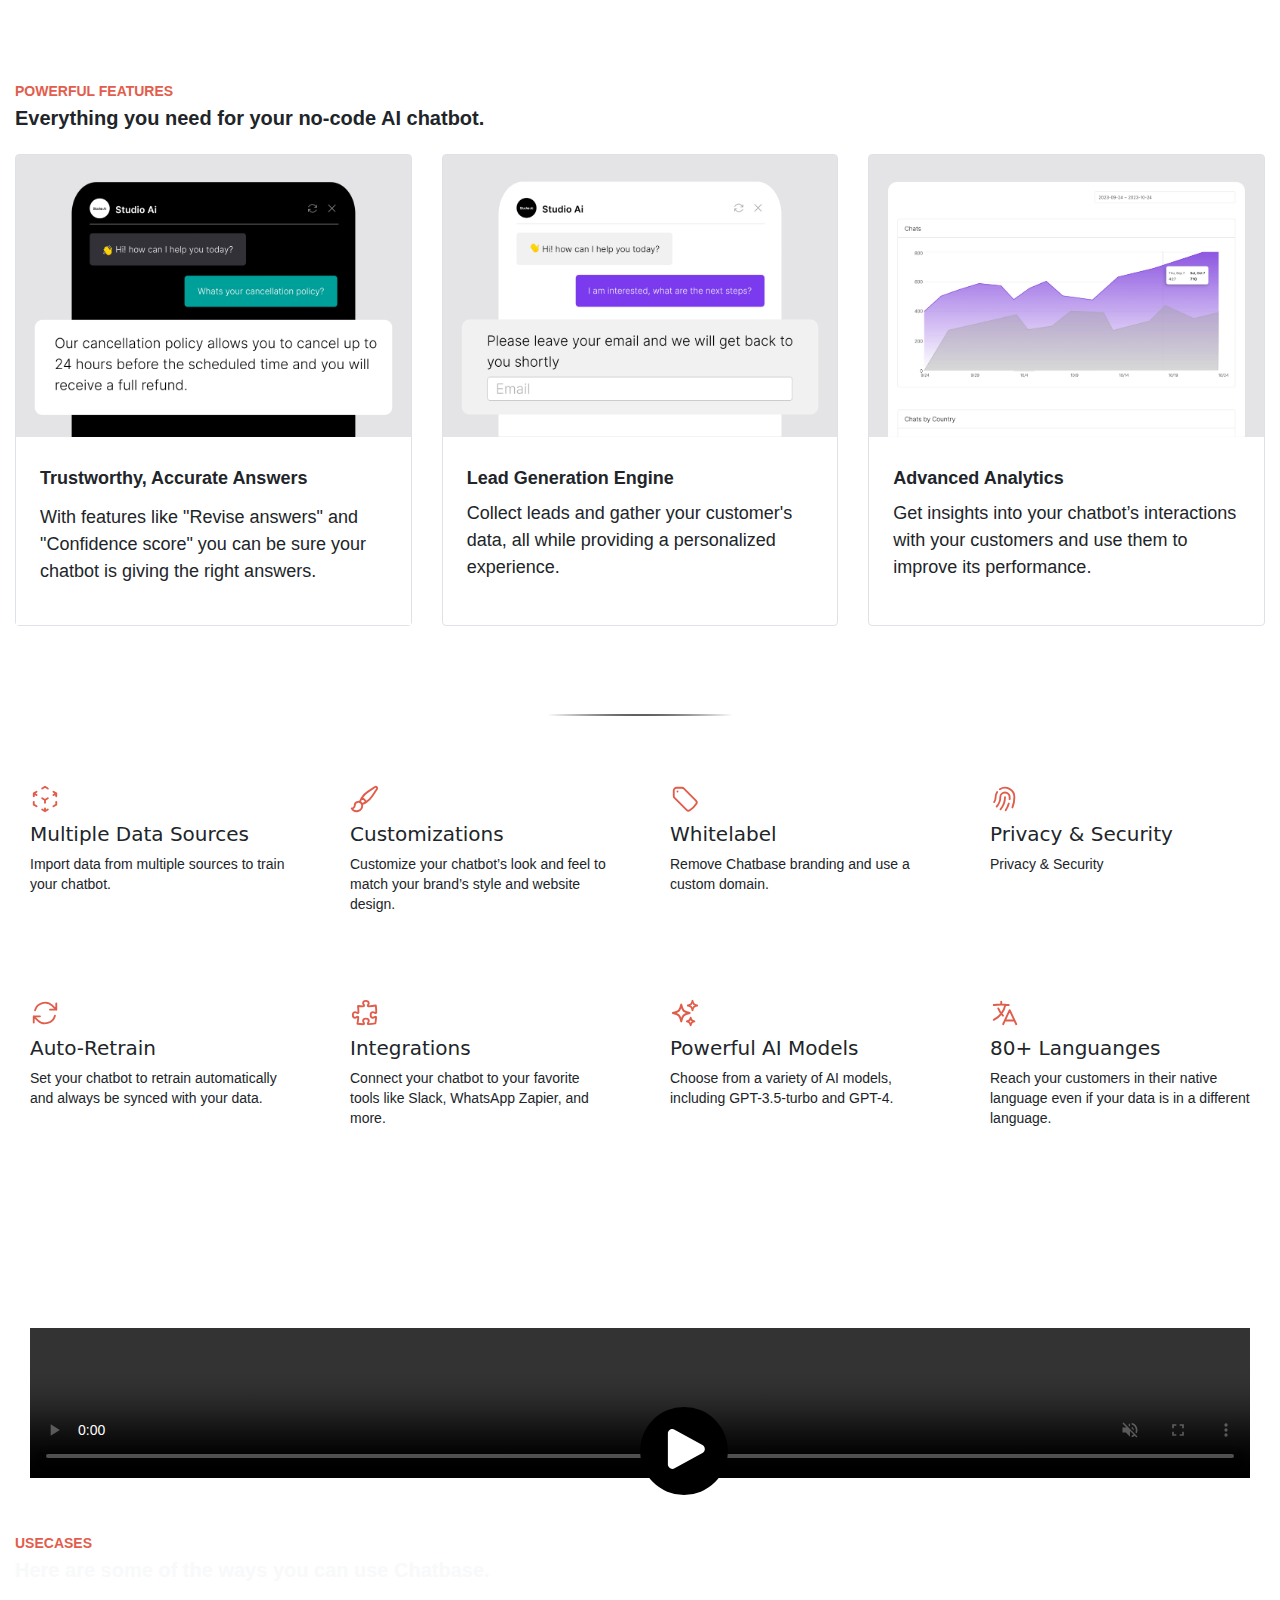
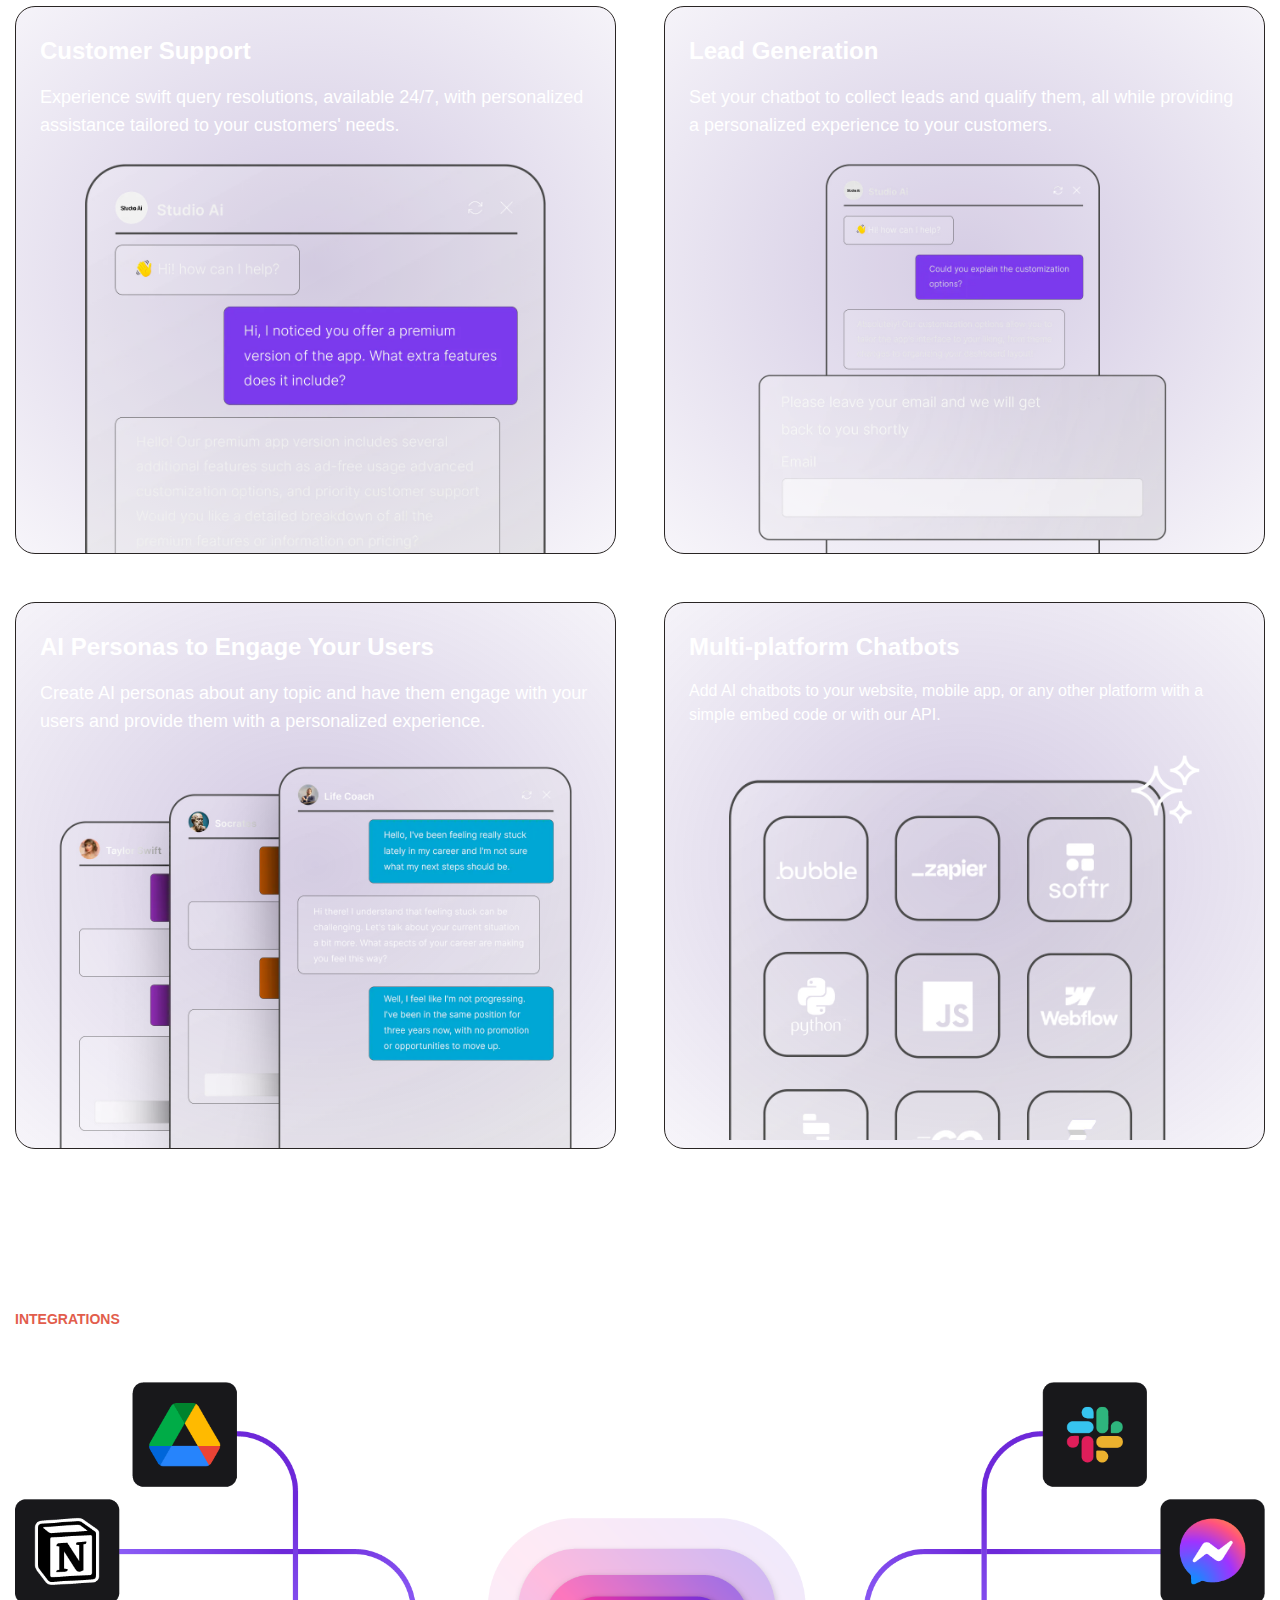
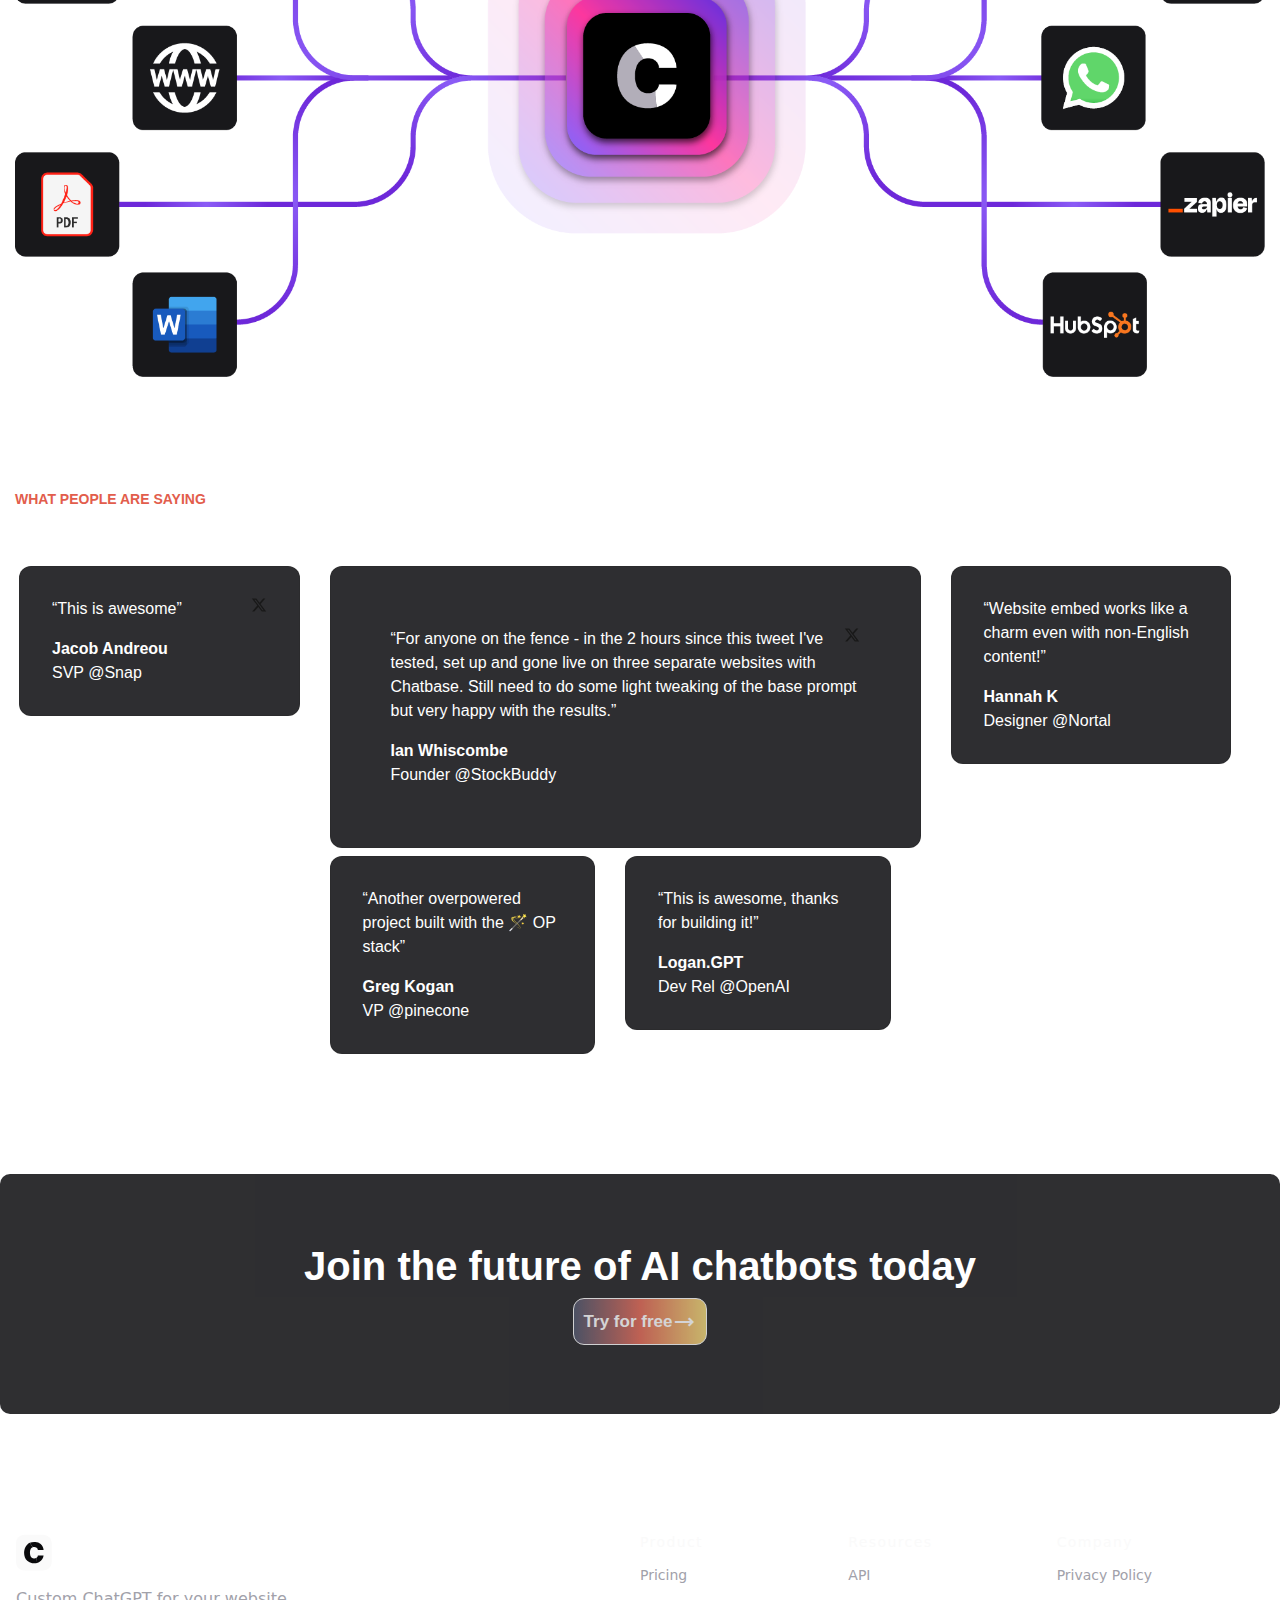
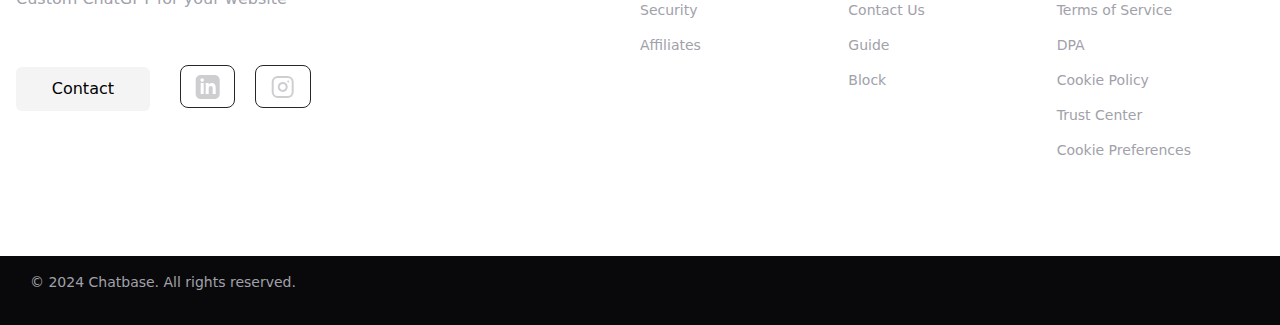
==== commit 0a7dffe9: "updated code for conflicts" ====
--- a/index.html
+++ b/index.html
@@ -29,6 +29,8 @@
 </head>
 
 <body>
+  <script src="https://code.jquery.com/jquery-3.2.1.slim.min.js" integrity="sha384-KJ3o2DKtIkvYIK3UENzmM7KCkRr/rE9/Qpg6aAZGJwFDMVNA/GpGFF93hXpG5KkN" crossorigin="anonymous"></script>
+  <script src="https://cdn.jsdelivr.net/npm/popper.js@1.12.9/dist/umd/popper.min.js" integrity="sha384-ApNbgh9B+Y1QKtv3Rn7W3mgPxhU9K/ScQsAP7hUibX39j7fakFPskvXusvfa0b4Q" crossorigin="anonymous"></script>
   <!-- Header container start's here  -->
   <header style="height: 4rem;">
     <!-- Navbar container -->
@@ -651,70 +653,146 @@
   <!-- Try for free section end's here  -->
  
   <!-- Footer section start's here -->
-  <section class="change-bg">
-    <div class="container">
-      <div class="row footer-block">
-        <div class="col-md-6">
-          <div class="row">
-            <div class="col-12">
-              <svg xmlns="http://www.w3.org/2000/svg" width="36" height="37" viewBox="0 0 36 37" fill="none" class="h-8 w-8">
-                <path d="M35.6817 9.33204V28.057C35.6817 32.7383 31.8877 36.5323 27.2064 36.5323H8.47215C3.79401 36.5323 0 32.7383 0 28.0601V9.32894C0 4.6477 3.79711 0.850586 8.47835 0.850586H27.2002C31.8846 0.850586 35.6817 4.6477 35.6817 9.33204Z" fill="#FAFAFA"></path>
-                <path d="M27.5818 21.5886C27.3894 24.1417 25.8135 26.4994 23.6451 27.8582C22.8509 28.3545 21.9854 28.7237 21.0857 28.9719L20.6328 23.726C21.3246 23.2142 21.821 22.4107 21.8706 21.5514C23.7754 21.5638 25.6801 21.5762 27.5849 21.5886H27.5818Z" fill="#09090B"></path>
-                <path d="M27.5876 16.0858C25.6797 16.0858 23.7781 16.0858 21.8702 16.0858C21.8857 15.1397 21.3863 14.2183 20.6324 13.6444C19.8786 13.0705 18.8983 12.8347 17.9552 12.9061C17.5457 12.9371 17.1362 13.0271 16.7516 13.176L13.8789 8.85458C15.5851 8.13797 17.5147 7.9053 19.3698 8.08523C21.2777 8.26826 23.1825 8.8825 24.656 10.1048C26.4119 11.5597 27.4232 13.8057 27.5845 16.0827L27.5876 16.0858Z" fill="#09090B"></path>
-                <path d="M21.0827 28.9718C19.5192 29.3968 17.8502 29.4589 16.2495 29.1828C14.4099 28.8663 12.623 28.1063 11.2456 26.8437C7.87038 23.7384 7.36162 18.0706 8.98408 13.9664C9.55178 12.527 10.4359 11.2085 11.6303 10.2127C12.3066 9.64502 13.0697 9.1983 13.8794 8.85706L16.752 13.1784C16.3891 13.318 16.0509 13.5104 15.7438 13.7492C14.292 14.9033 13.9352 16.96 13.9538 18.8183C13.9693 20.6051 14.3385 22.5813 15.7624 23.6608C16.4046 24.1479 17.2049 24.3992 18.0115 24.4426C18.9019 24.4922 19.8232 24.2906 20.5553 23.7787C20.5802 23.7601 20.6081 23.7415 20.6329 23.7229L21.0858 28.9687L21.0827 28.9718Z" fill="#09090B"></path>
-              </svg>
-              <span class="text-white cb-font footer-logo-text">Chatbase</span>
-              <p class="footer-p mt-3 cb-font">Custom ChatGPT for your website</p>
-            </div>
-            <div class="col-12 mt-4 mb-5">
-              <div class="grid grid-cols-2 gap-4 md:grid-cols-3">
+<section>
+  <div class="d-flex flex-column align-items-start container">
+  <div class="row footer-block">
+    <div class="col-12 col-sm-12 col-md-6">
+      <div class="row">
+        <div class="p-0 col-12 text-center text-sm-center text-md-left ml-3">
+          <svg xmlns="http://www.w3.org/2000/svg" width="36" height="37" viewBox="0 0 36 37" fill="none" class="h-8 w-8">
+            <path
+              d="M35.6817 9.33204V28.057C35.6817 32.7383 31.8877 36.5323 27.2064 36.5323H8.47215C3.79401 36.5323 0 32.7383 0 28.0601V9.32894C0 4.6477 3.79711 0.850586 8.47835 0.850586H27.2002C31.8846 0.850586 35.6817 4.6477 35.6817 9.33204Z"
+              fill="#FAFAFA"></path>
+            <path
+              d="M27.5818 21.5886C27.3894 24.1417 25.8135 26.4994 23.6451 27.8582C22.8509 28.3545 21.9854 28.7237 21.0857 28.9719L20.6328 23.726C21.3246 23.2142 21.821 22.4107 21.8706 21.5514C23.7754 21.5638 25.6801 21.5762 27.5849 21.5886H27.5818Z"
+              fill="#09090B"></path>
+            <path
+              d="M27.5876 16.0858C25.6797 16.0858 23.7781 16.0858 21.8702 16.0858C21.8857 15.1397 21.3863 14.2183 20.6324 13.6444C19.8786 13.0705 18.8983 12.8347 17.9552 12.9061C17.5457 12.9371 17.1362 13.0271 16.7516 13.176L13.8789 8.85458C15.5851 8.13797 17.5147 7.9053 19.3698 8.08523C21.2777 8.26826 23.1825 8.8825 24.656 10.1048C26.4119 11.5597 27.4232 13.8057 27.5845 16.0827L27.5876 16.0858Z"
+              fill="#09090B"></path>
+            <path
+              d="M21.0827 28.9718C19.5192 29.3968 17.8502 29.4589 16.2495 29.1828C14.4099 28.8663 12.623 28.1063 11.2456 26.8437C7.87038 23.7384 7.36162 18.0706 8.98408 13.9664C9.55178 12.527 10.4359 11.2085 11.6303 10.2127C12.3066 9.64502 13.0697 9.1983 13.8794 8.85706L16.752 13.1784C16.3891 13.318 16.0509 13.5104 15.7438 13.7492C14.292 14.9033 13.9352 16.96 13.9538 18.8183C13.9693 20.6051 14.3385 22.5813 15.7624 23.6608C16.4046 24.1479 17.2049 24.3992 18.0115 24.4426C18.9019 24.4922 19.8232 24.2906 20.5553 23.7787C20.5802 23.7601 20.6081 23.7415 20.6329 23.7229L21.0858 28.9687L21.0827 28.9718Z"
+              fill="#09090B"></path>
+          </svg>
+          <span class="text-white cb-font footer-logo-text">Chatbase</span>
+          <p class="footer-p mt-3 cb-font">Custom ChatGPT for your website</p>
+        </div>
+        <div class="col-12 mt-4 mb-3 p-0">
+          <div class="grid w-full grid-cols-6 gap-4 md:w-auto w-100">
+            <div class="col-12 col-sm-12 col-md-8 col-lg-6 row w-100 ml-auto ml-md-0 ml-lg-0 ml-xl-0 ml-xxl-0 pl-0">
+              <div class="col-12 col-sm-12 col-md-6 mt-3 pl-0 ml-3">
                 <a class="contents" target="_blank" href="#">
-                  <button class="contact-btn cb-font gredient-btn">Contact</button>
+                  <button class="contact-btn cb-font w-100">Contact</button>
                 </a>
-                <a class="social-icons ml-2" href="#">
-                  <svg width="24" height="24" viewBox="0 0 24 24" fill="none" xmlns="http://www.w3.org/2000/svg" class="size-6"><path fill-rule="evenodd" clip-rule="evenodd" d="M19 0h-14c-2.761 0-5 2.239-5 5v14c0 2.761 2.239 5 5 5h14c2.762 0 5-2.239 5-5v-14c0-2.761-2.238-5-5-5zm-11 19h-3v-11h3v11zm-1.5-12.268c-.966 0-1.75-.79-1.75-1.764s.784-1.764 1.75-1.764 1.75.79 1.75 1.764-.783 1.764-1.75 1.764zm13.5 12.268h-3v-5.604c0-3.368-4-3.113-4 0v5.604h-3v-11h3v1.765c1.396-2.586 7-2.777 7 2.476v6.759z" fill="currentColor"></path></svg>
-                </a>
-                <a class="social-icons ml-2" href="#">
-                  <svg xmlns="http://www.w3.org/2000/svg" width="24" height="24" viewBox="0 0 24 24" fill="none" stroke="currentColor" stroke-width="2" stroke-linecap="round" stroke-linejoin="round" class="lucide lucide-instagram size-6"><rect width="20" height="20" x="2" y="2" rx="5" ry="5"></rect><path d="M16 11.37A4 4 0 1 1 12.63 8 4 4 0 0 1 16 11.37z"></path><line x1="17.5" x2="17.51" y1="6.5" y2="6.5"></line></svg>
-                </a>
-              </div>
-            </div>
-          </div>
-        </div>
-        <div class="col-md-6">
-          <div class="row">
-            <div class="col-4 mb-5 col-md-4 footer-menu">
-              <h5 class="footer-menu-title cb-font">Product</h5>
-              <ul class="p-0">
-                <li><a href="#" class="cb-font">Pricing</a></li>
-                <li><a href="#" class="cb-font">Security</a></li>
-                <li><a href="#" class="cb-font">Affiliates</a></li>
-              </ul>
-            </div>
-            <div class="col-4 mb-5 col-md-4 footer-menu">
-              <h5 class="footer-menu-title cb-font">Resources</h5>
-              <ul class="p-0">
-                <li><a href="#" class="cb-font">API</a></li>
-                <li><a href="#" class="cb-font">Contact Us</a></li>
-                <li><a href="#" class="cb-font">Guide</a></li>
-                <li><a href="#" class="cb-font">Block</a></li>
-              </ul>
-            </div>
-            <div class="col-4 mb-5 col-md-4 footer-menu">
-              <h5 class="footer-menu-title cb-font">Company</h5>
-              <ul class="p-0">
-                <li><a href="#" class="cb-font">Privacy Policy</a></li>
-                <li><a href="#" class="cb-font">Terms of Service</a></li>
-                <li><a href="#" class="cb-font">DPA</a></li>
-                <li><a href="#" class="cb-font">Cookie Policy</a></li>
-                <li><a href="#" class="cb-font">Trust Center</a></li>
-                <li><a href="#" class="cb-font">Cookie Preferences</a></li>
-              </ul>
-            </div>
-          </div>
-        </div>
-      </div>
-    </div>
+              </div>
+              <div class="row col-12 col-sm-12 col-md-6">
+                <div class="col-6 col-sm-6 col-md-6 mt-4">
+                  <a class="social-icons mt-2" href="#">
+                    <svg width="24" height="24" viewBox="0 0 24 24" fill="none" xmlns="http://www.w3.org/2000/svg"
+                      class="size-6 w-100">
+                      <path fill-rule="evenodd" clip-rule="evenodd"
+                        d="M19 0h-14c-2.761 0-5 2.239-5 5v14c0 2.761 2.239 5 5 5h14c2.762 0 5-2.239 5-5v-14c0-2.761-2.238-5-5-5zm-11 19h-3v-11h3v11zm-1.5-12.268c-.966 0-1.75-.79-1.75-1.764s.784-1.764 1.75-1.764 1.75.79 1.75 1.764-.783 1.764-1.75 1.764zm13.5 12.268h-3v-5.604c0-3.368-4-3.113-4 0v5.604h-3v-11h3v1.765c1.396-2.586 7-2.777 7 2.476v6.759z"
+                        fill="currentColor"></path>
+                    </svg>
+                  </a>
+                </div>
+                <div class="col-6 col-sm-6 col-md-6 mt-4">
+                  <a class="social-icons ml-3" href="#">
+                    <svg xmlns="http://www.w3.org/2000/svg" width="24" height="24" viewBox="0 0 24 24" fill="none"
+                      stroke="currentColor" stroke-width="2" stroke-linecap="round" stroke-linejoin="round"
+                      class="lucide lucide-instagram size-6 w-100">
+                      <rect width="20" height="20" x="2" y="2" rx="5" ry="5"></rect>
+                      <path d="M16 11.37A4 4 0 1 1 12.63 8 4 4 0 0 1 16 11.37z"></path>
+                      <line x1="17.5" x2="17.51" y1="6.5" y2="6.5"></line>
+                    </svg>
+                  </a>
+                </div>
+              </div>
+            </div>
+          </div>
+        </div>
+      </div>
+    </div>
+    <div class="col-sm-12 col-md-6">
+      <div class="row">
+        <div class="col-12 col-sm-12 col-md-4 footer-menu pr-0">
+          <div class="d-none d-sm-none d-md-block">
+            <h5 class="footer-menu-title cb-font">Product</h5>
+            <ul class="p-0">
+              <li><a href="#" class="cb-font">Pricing</a></li>
+              <li><a href="#" class="cb-font">Security</a></li>
+              <li><a href="#" class="cb-font">Affiliates</a></li>
+            </ul>
+          </div>
+          <div class="dropdown d-block d-sm-block d-md-none">
+            <button class="d-flex flex-row justify-content-between btn btn-dark rounded-0 p-3 text-left footer-dropdown-btn w-100" type="button" id="dropdownMenuButton"
+              data-toggle="dropdown" aria-haspopup="true" aria-expanded="false">
+              Product 
+              <svg xmlns="http://www.w3.org/2000/svg" width="24" height="24" viewBox="0 0 24 24" fill="none" stroke="currentColor" stroke-width="2" stroke-linecap="round" stroke-linejoin="round" class="lucide lucide-chevron-down ml-2 h-5 w-5 transition-all duration-200 ease-out"><path d="m6 9 6 6 6-6"></path></svg>
+            </button>
+            <div class="dropdown-menu footer-dropdown-menu" aria-labelledby="dropdownMenuButton">
+              <a class="dropdown-item footer-dropdown-item text-sm font-medium text-zinc-400 transition-colors duration-200 ease-in-out"
+                href="/pricing">Pricing</a>
+              <a class="dropdown-item footer-dropdown-item" href="#">Security</a>
+              <a class="dropdown-item footer-dropdown-item" href="#">Affiliates</a>
+            </div>
+          </div>
+        </div>
+        <div class="col-12 col-sm-12 col-md-4 footer-menu pr-0">
+          <div class="d-none d-sm-none d-md-block">
+            <h5 class="footer-menu-title cb-font">Resources</h5>
+            <ul class="p-0">
+              <li><a href="#" class="cb-font">API</a></li>
+              <li><a href="#" class="cb-font">Contact Us</a></li>
+              <li><a href="#" class="cb-font">Guide</a></li>
+              <li><a href="#" class="cb-font">Block</a></li>
+            </ul>
+          </div>
+          <div class="dropdown d-block d-sm-block d-md-none">
+            <button class="d-flex flex-row justify-content-between btn btn-dark rounded-0 p-3 text-left footer-dropdown-btn w-100" type="button" id="dropdownMenuButton1"
+              data-toggle="dropdown" aria-haspopup="true" aria-expanded="false">
+              Resources
+              <svg xmlns="http://www.w3.org/2000/svg" width="24" height="24" viewBox="0 0 24 24" fill="none" stroke="currentColor" stroke-width="2" stroke-linecap="round" stroke-linejoin="round" class="lucide lucide-chevron-down ml-2 h-5 w-5 transition-all duration-200 ease-out"><path d="m6 9 6 6 6-6"></path></svg>
+            </button>
+            <div class="dropdown-menu footer-dropdown-menu" aria-labelledby="dropdownMenuButton1">
+              <a class="dropdown-item footer-dropdown-item" href="#">API</a>
+              <a class="dropdown-item footer-dropdown-item" href="#">Contact Us</a>
+              <a class="dropdown-item footer-dropdown-item" href="#">Guide</a>
+              <a class="dropdown-item footer-dropdown-item" href="#">Block</a>
+            </div>
+          </div>
+        </div>
+        <div class="col-12 col-sm-12 col-md-4 footer-menu pr-0">
+          <div class="d-none d-sm-none d-md-block">
+            <h5 class="footer-menu-title cb-font">Company</h5>
+            <ul class="p-0">
+              <li><a href="#" class="cb-font">Privacy Policy</a></li>
+              <li><a href="#" class="cb-font">Terms of Service</a></li>
+              <li><a href="#" class="cb-font">DPA</a></li>
+              <li><a href="#" class="cb-font">Cookie Policy</a></li>
+              <li><a href="#" class="cb-font">Trust Center</a></li>
+              <li><a href="#" class="cb-font">Cookie Preferences</a></li>
+            </ul>
+          </div>
+          <div class="dropdown d-block d-sm-block d-md-none">
+            <button class="d-flex flex-row justify-content-between btn btn-dark rounded-0 p-3 text-left footer-dropdown-btn w-100" type="button" id="dropdownMenuButton2"
+              data-toggle="dropdown" aria-haspopup="true" aria-expanded="false">
+              Company
+              <svg xmlns="http://www.w3.org/2000/svg" width="24" height="24" viewBox="0 0 24 24" fill="none" stroke="currentColor" stroke-width="2" stroke-linecap="round" stroke-linejoin="round" class="lucide lucide-chevron-down ml-2 h-5 w-5 transition-all duration-200 ease-out"><path d="m6 9 6 6 6-6"></path></svg>
+            </button>
+            <div class="dropdown-menu footer-dropdown-menu" aria-labelledby="dropdownMenuButton2">
+              <a class="dropdown-item footer-dropdown-item" href="#">Privacy Policy</a>
+              <a class="dropdown-item footer-dropdown-item" href="#">Terms of Service</a>
+              <a class="dropdown-item footer-dropdown-item" href="#">DPA</a>
+              <a class="dropdown-item footer-dropdown-item" href="#">Cookie Policy</a>
+              <a class="dropdown-item footer-dropdown-item" href="#">Trust Center</a>
+              <a class="dropdown-item footer-dropdown-item" href="#">Cookie Preferences</a>
+            </div>
+          </div>
+        </div>
+      </div>
+    </div>
+  </div>
+  </div>
   </section>
  
   <section class="change-bg copyright-section">
--- a/style.css
+++ b/style.css
@@ -212,7 +212,7 @@
     padding: 10px 25px;
     font-weight: 500;
     transition-duration: .15s;
-    color: #FFF;
+    /* color: #FFF; */
 }
 .contact-btn:hover{
     background-color: #CECED1;
@@ -343,3 +343,20 @@
 }
 /*Accordion CSS end*/
 
+.footer-dropdown-menu.show {
+    display: contents !important;
+    transition: ease !important;
+}
+.footer-dropdown-item{
+    color: #9898a0 !important;
+    padding: 0.25rem 1rem !important;
+}
+.footer-dropdown-btn{
+    background-color: #000 !important;
+    border: 0 !important;
+    border-bottom: 0.5px solid #27272a !important;
+}
+.footer-dropdown-btn:focus {
+    box-shadow: none !important;
+    /* border: 0 !important; */
+}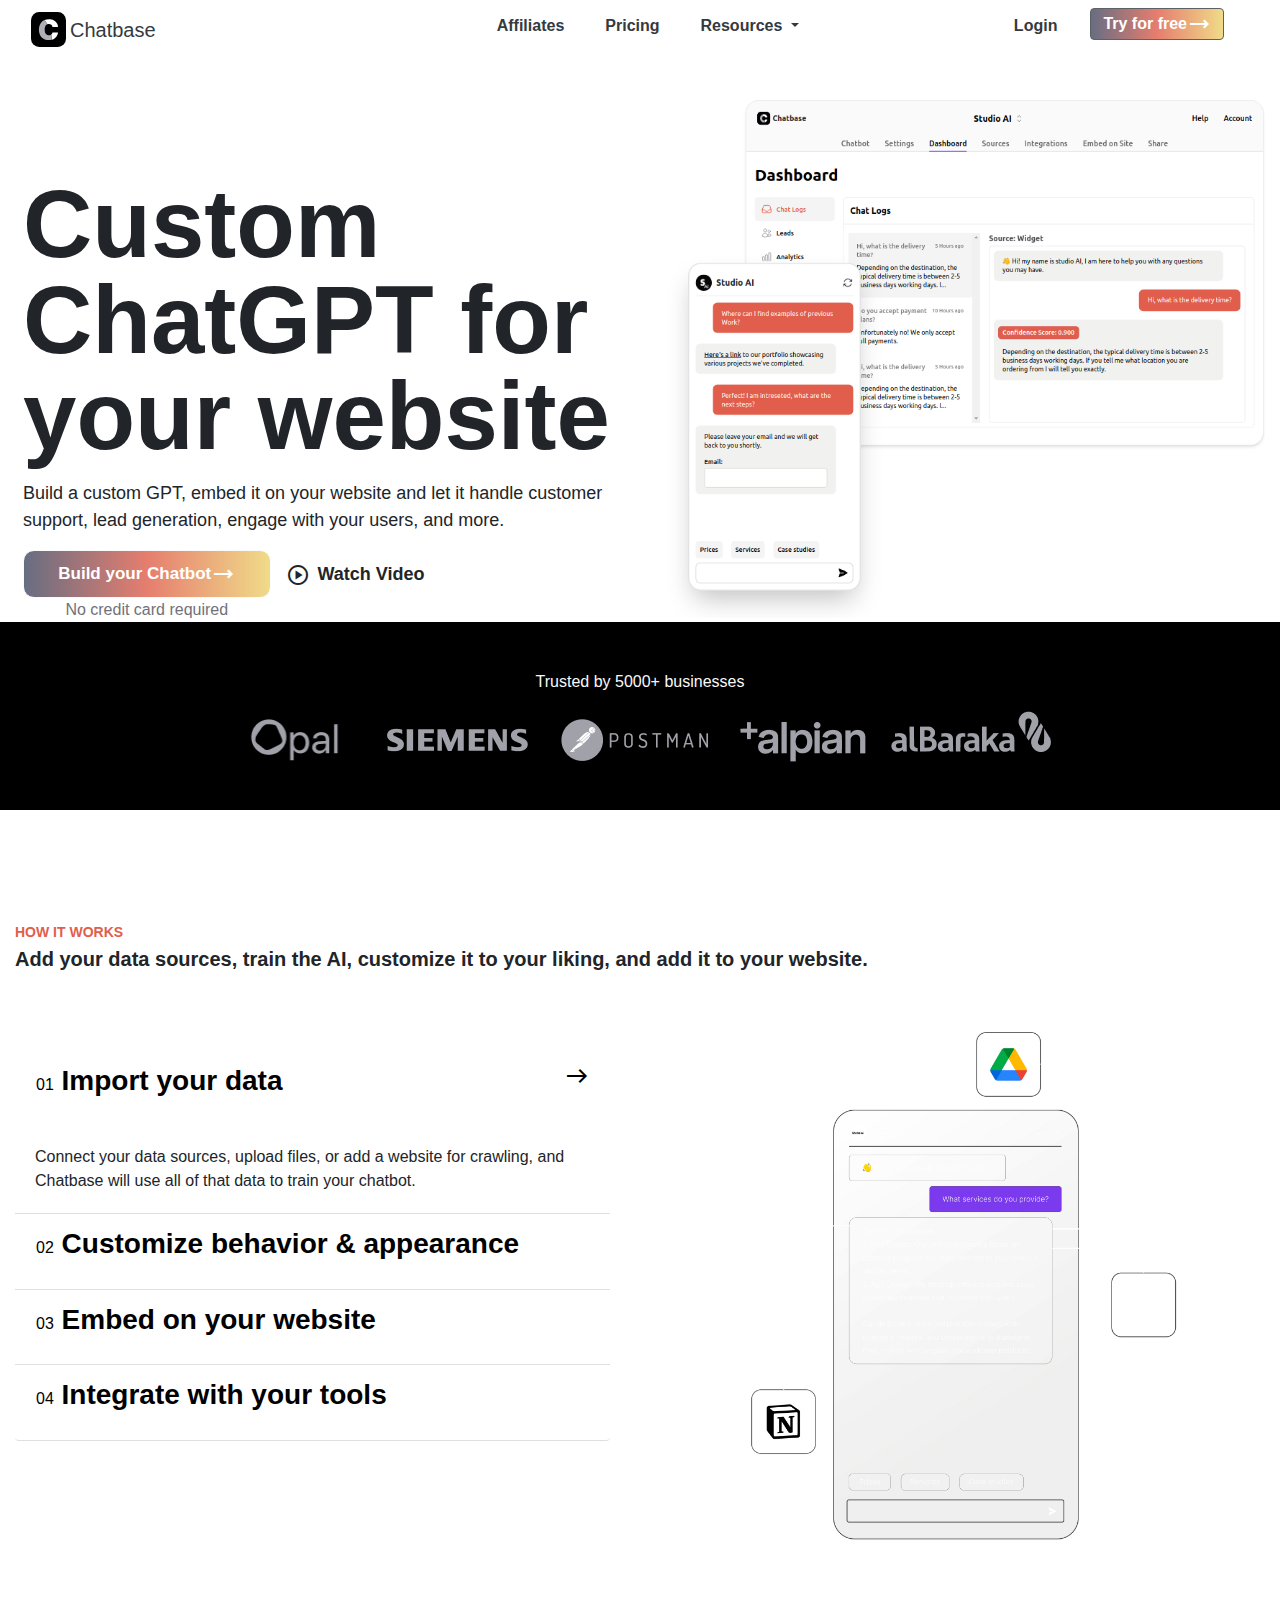
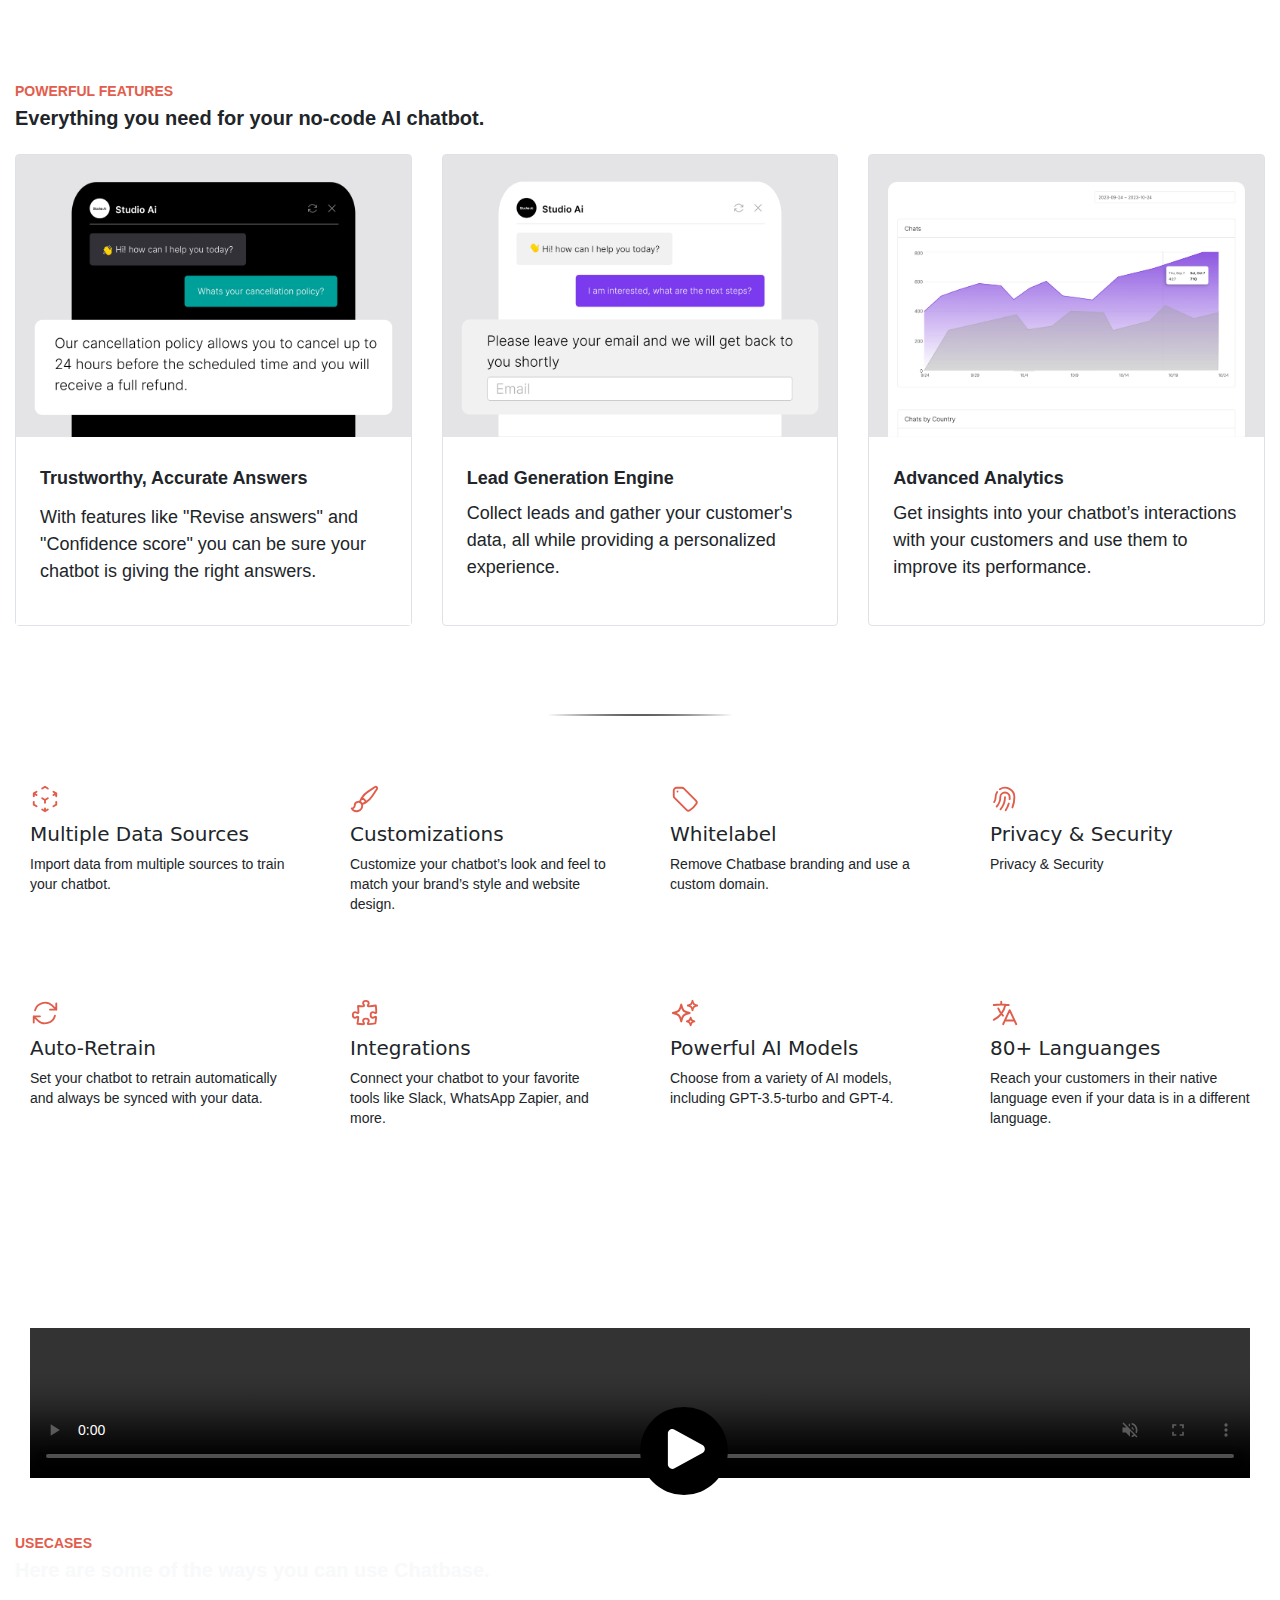
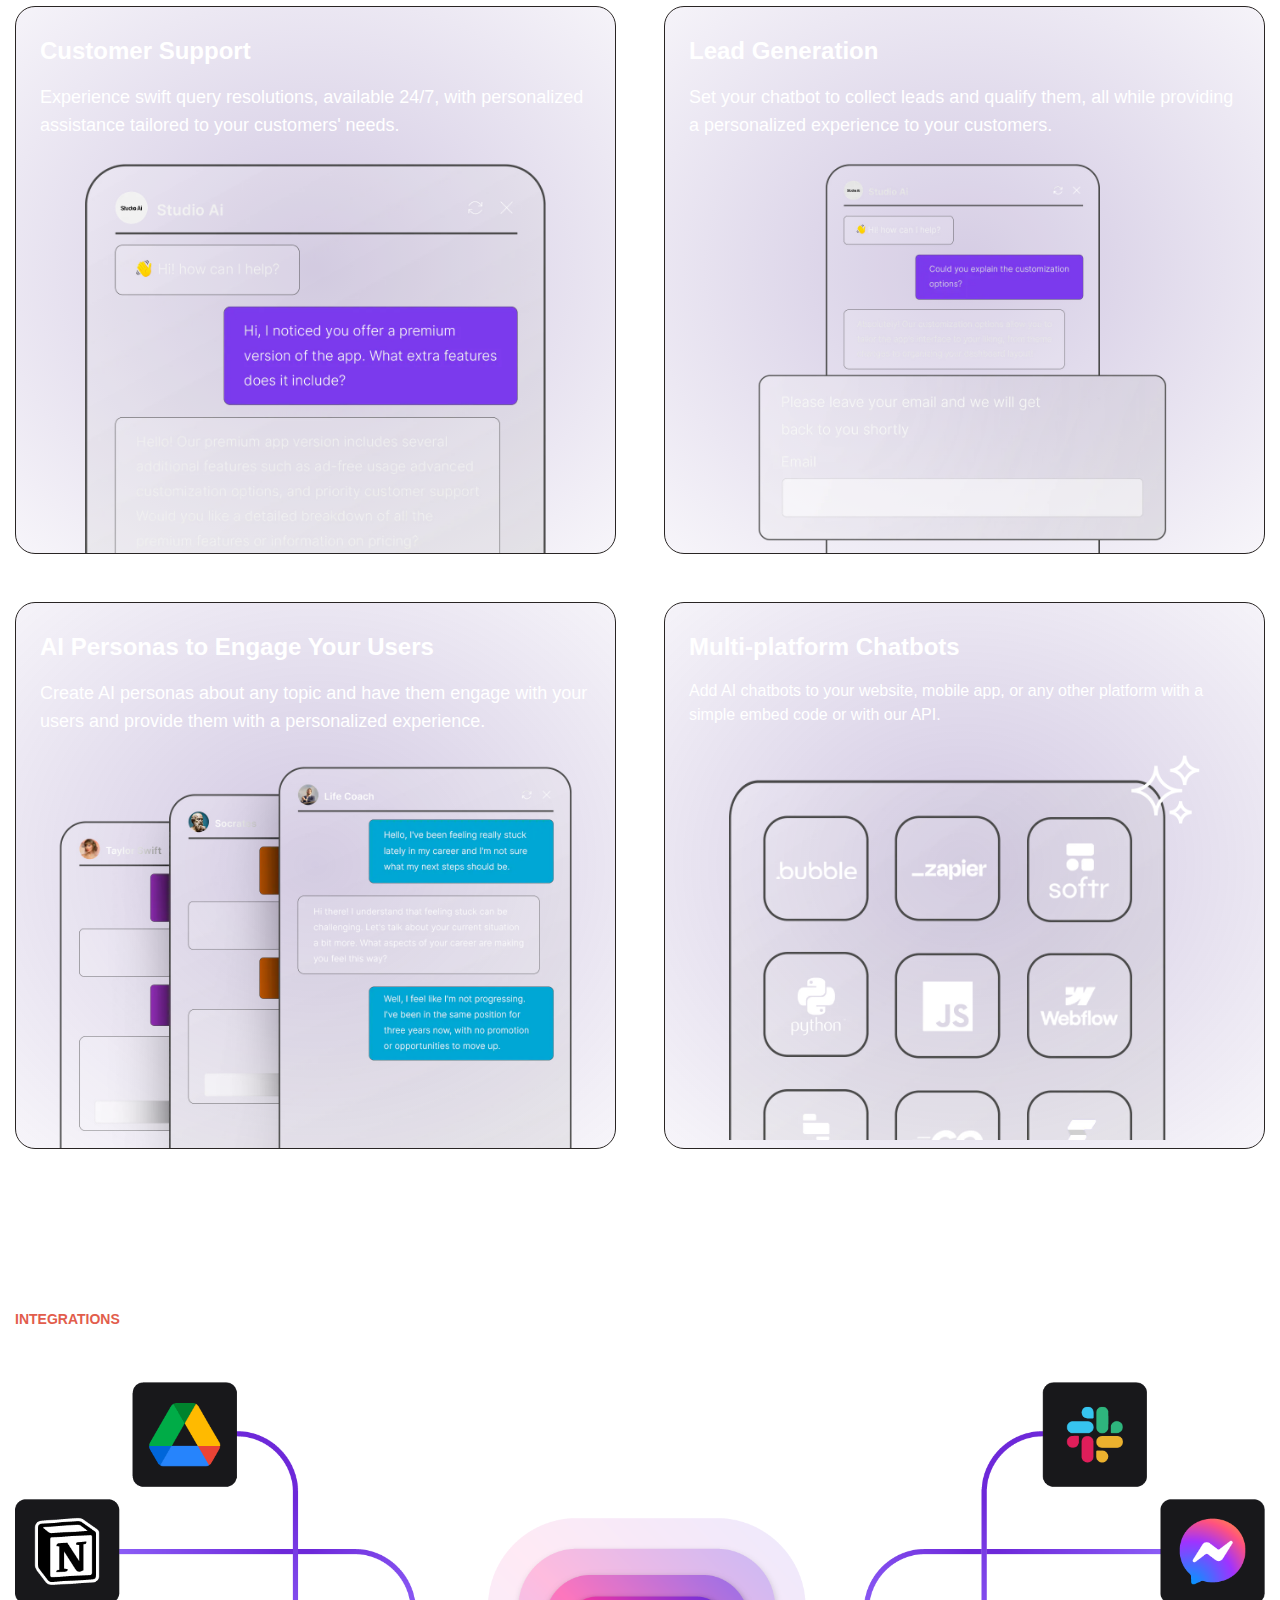
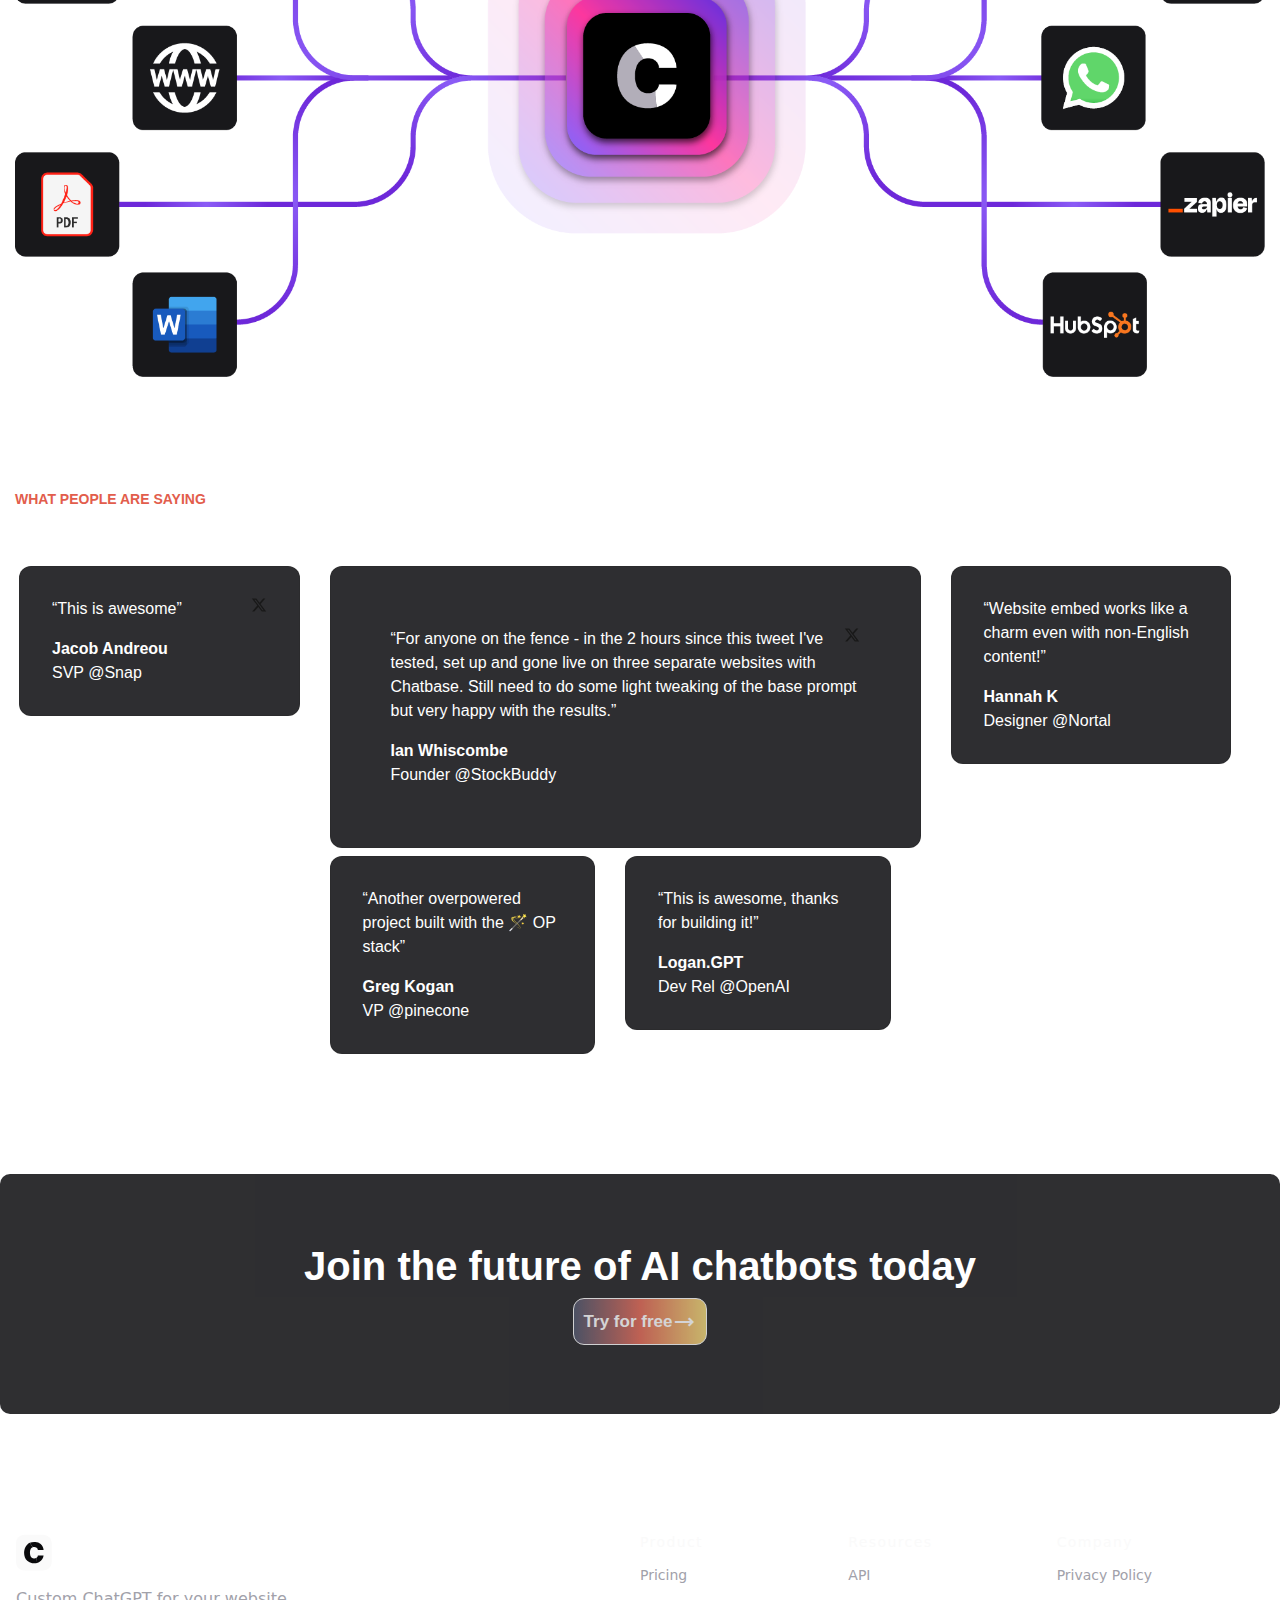
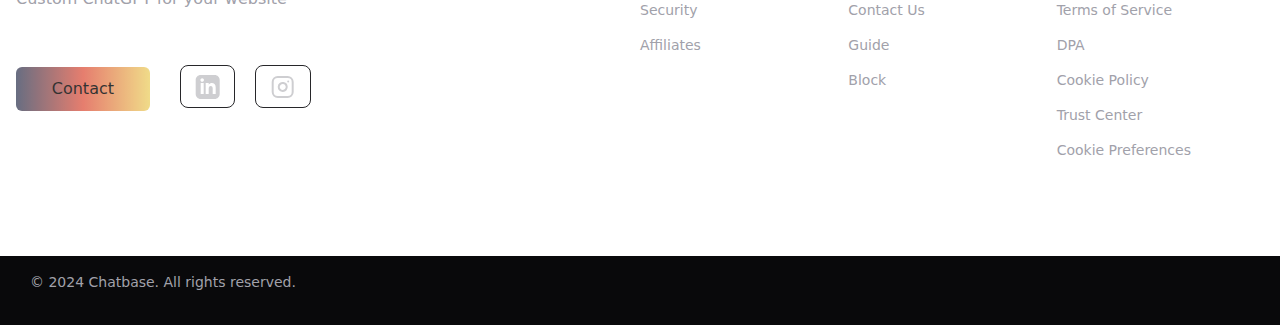
==== commit c14e0bee: "updated code for conflicts" ====
--- a/index.html
+++ b/index.html
@@ -681,7 +681,7 @@
             <div class="col-12 col-sm-12 col-md-8 col-lg-6 row w-100 ml-auto ml-md-0 ml-lg-0 ml-xl-0 ml-xxl-0 pl-0">
               <div class="col-12 col-sm-12 col-md-6 mt-3 pl-0 ml-3">
                 <a class="contents" target="_blank" href="#">
-                  <button class="contact-btn cb-font w-100">Contact</button>
+                  <button class="contact-btn cb-font w-100 gredient-btn">Contact</button>
                 </a>
               </div>
               <div class="row col-12 col-sm-12 col-md-6">
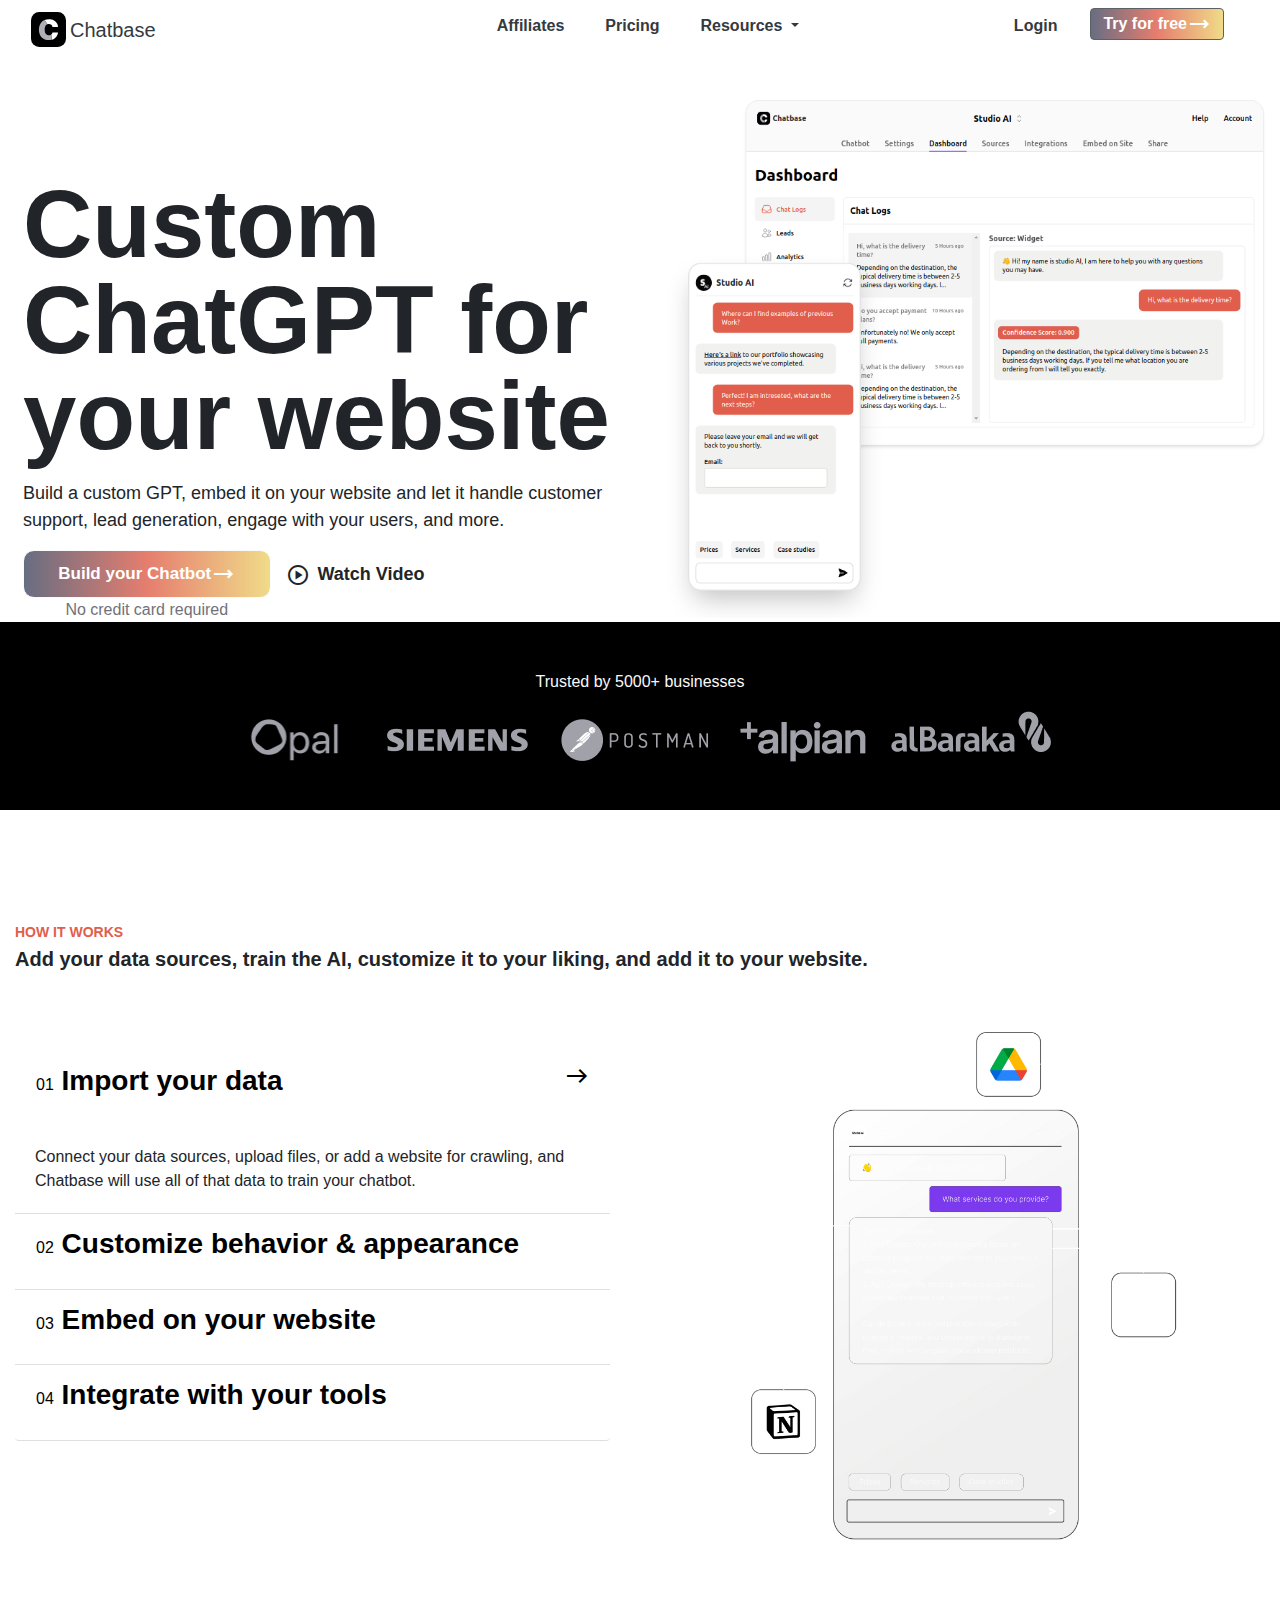
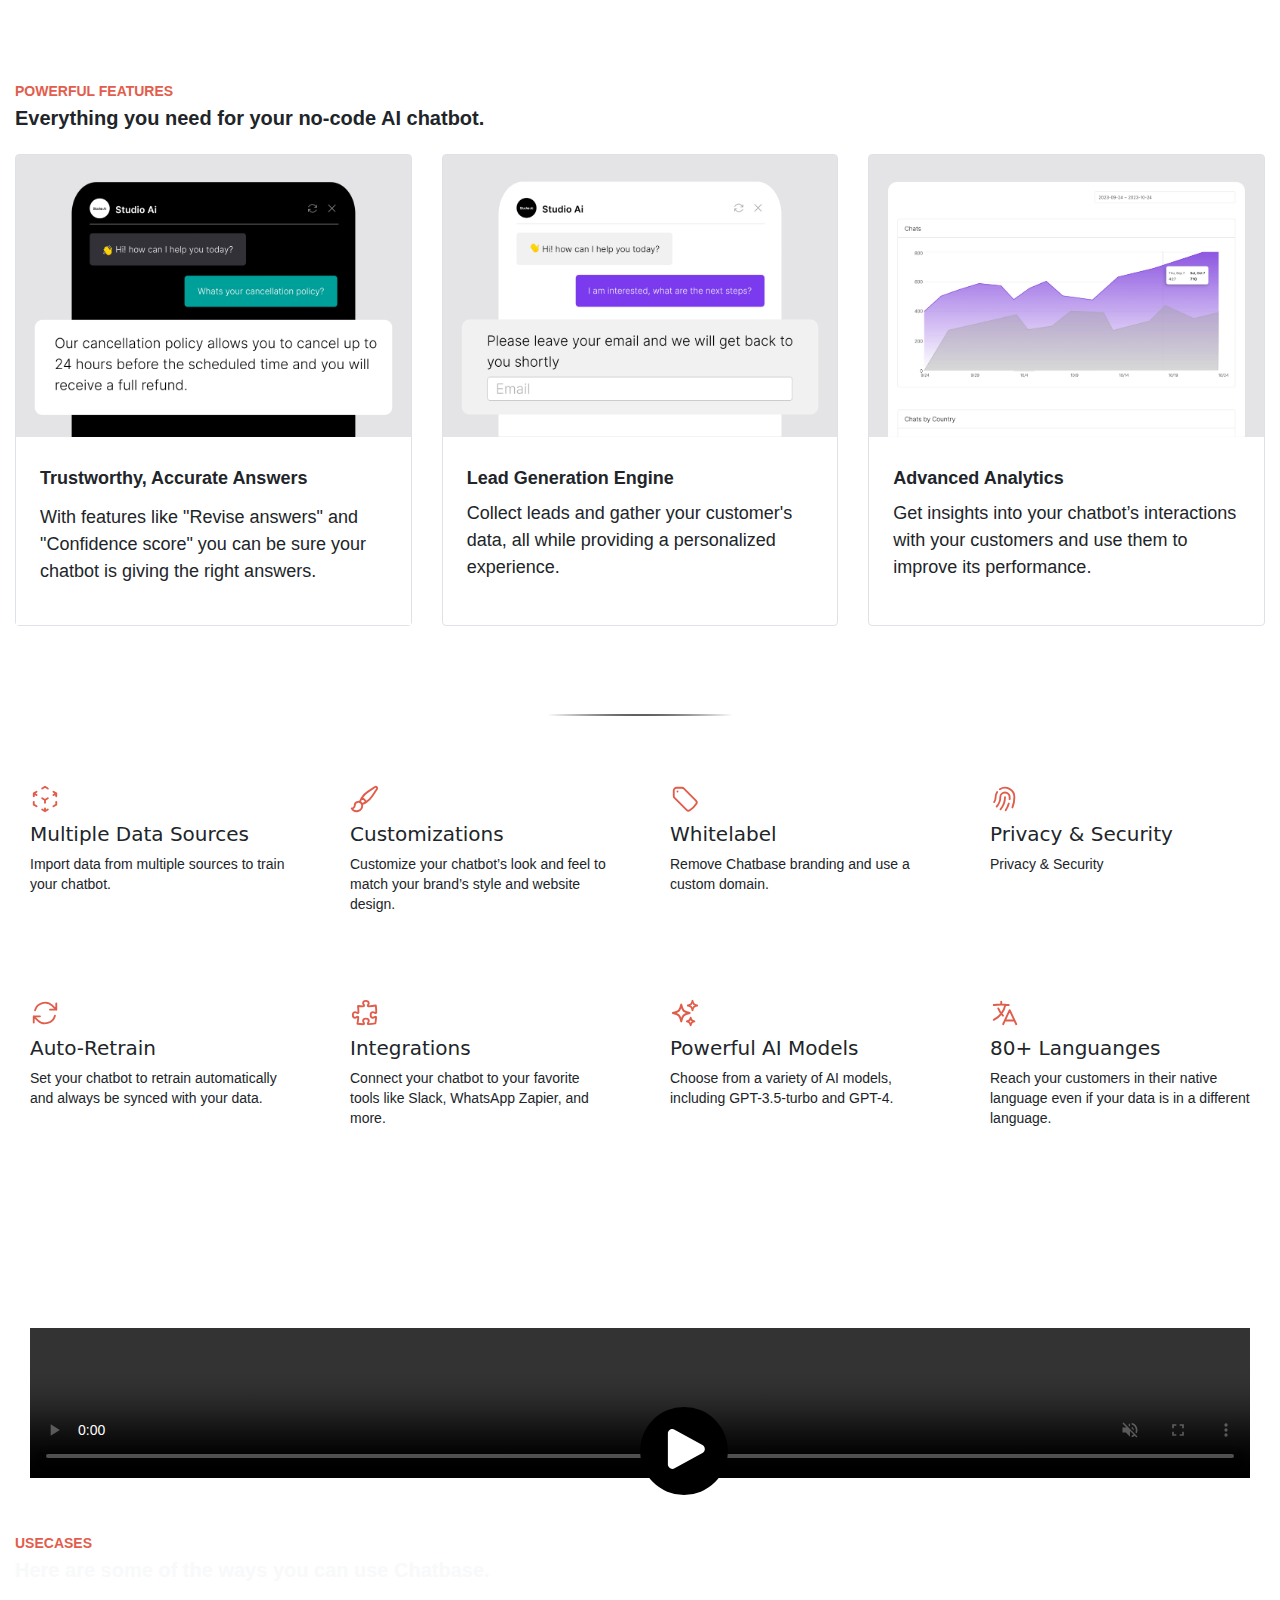
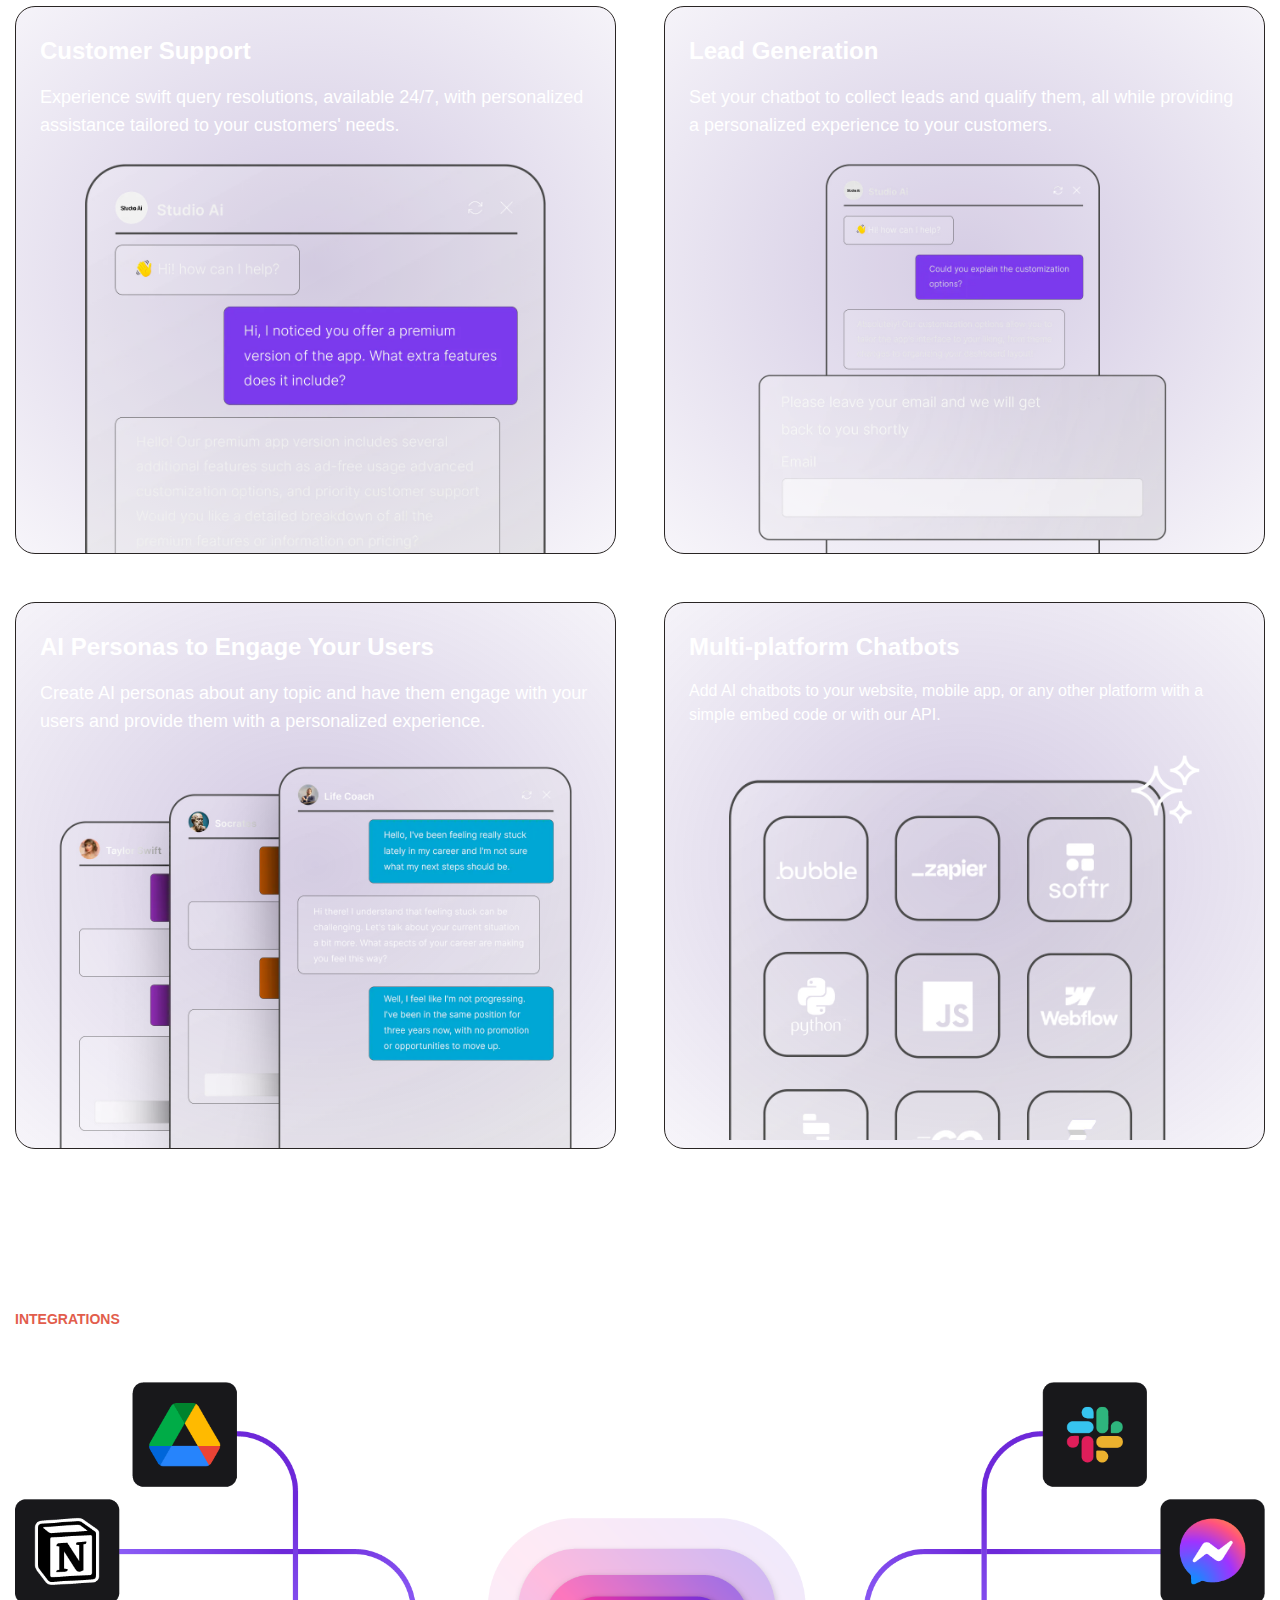
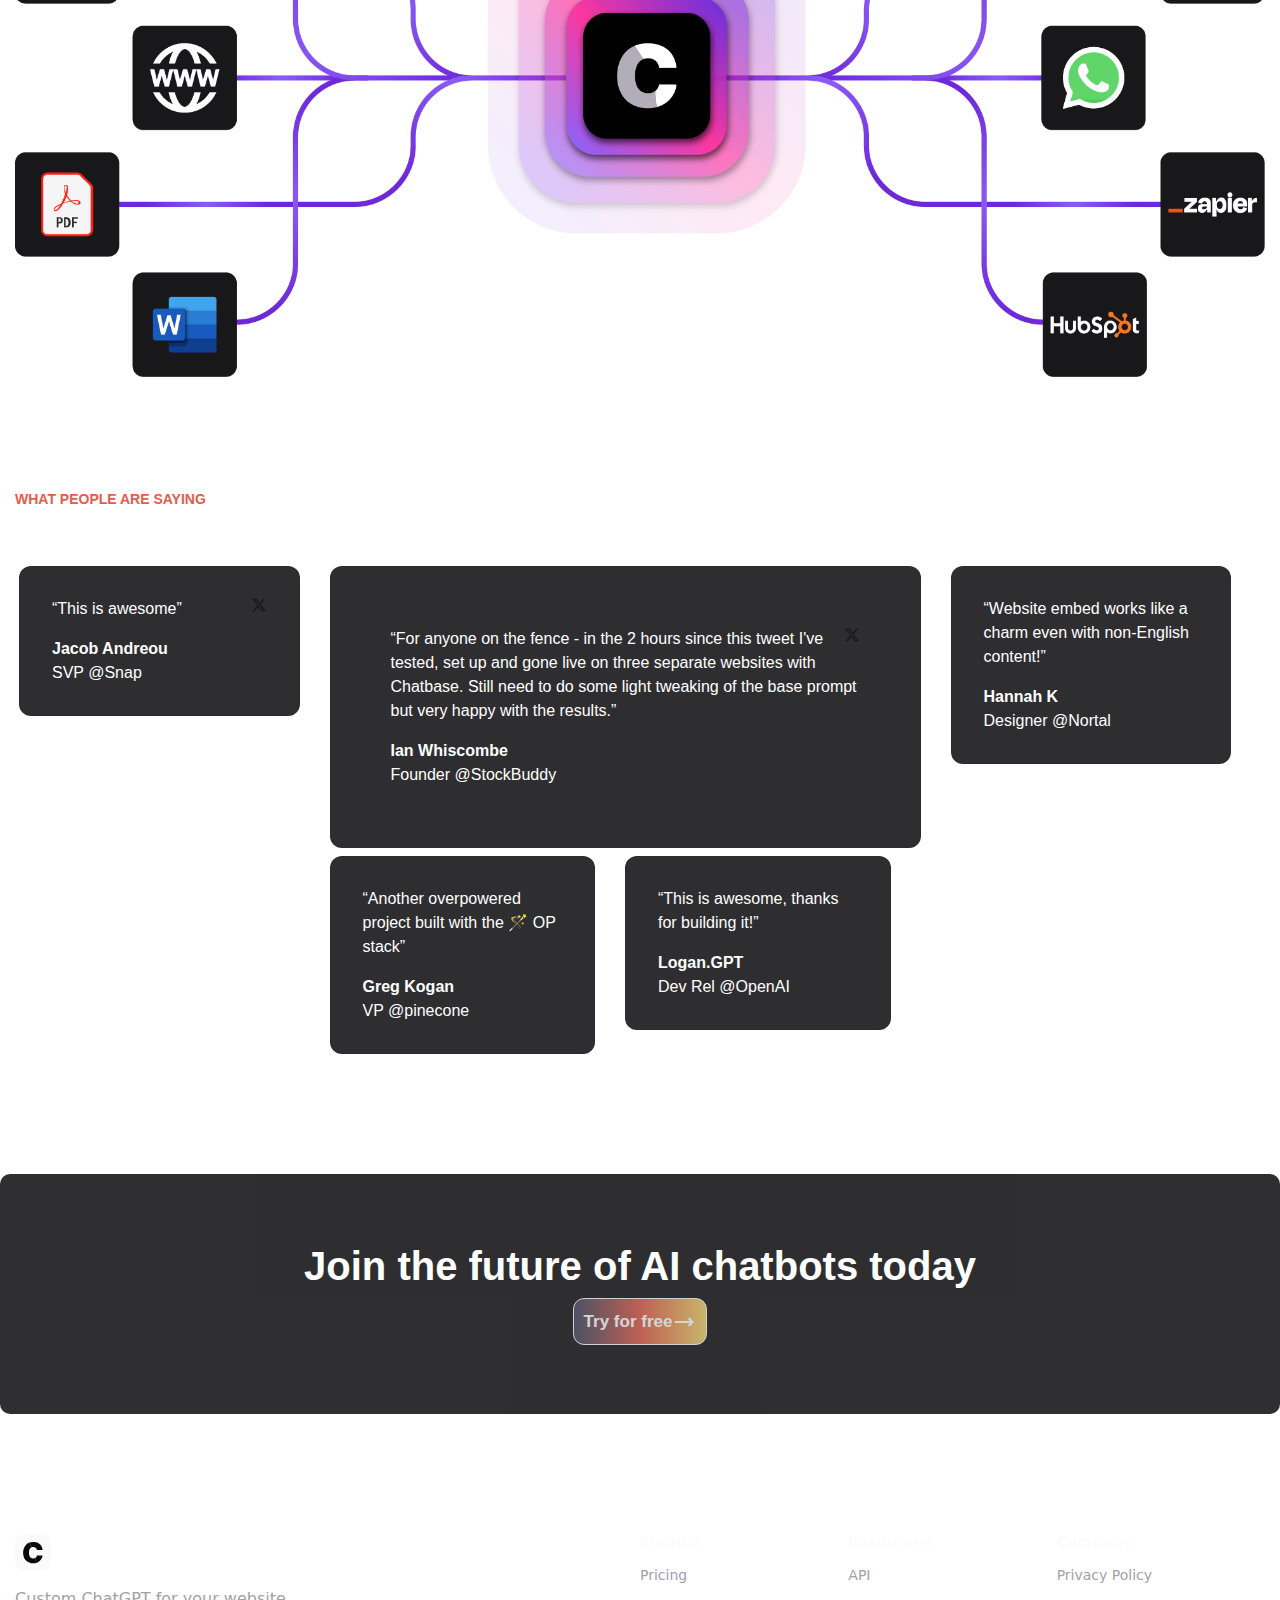
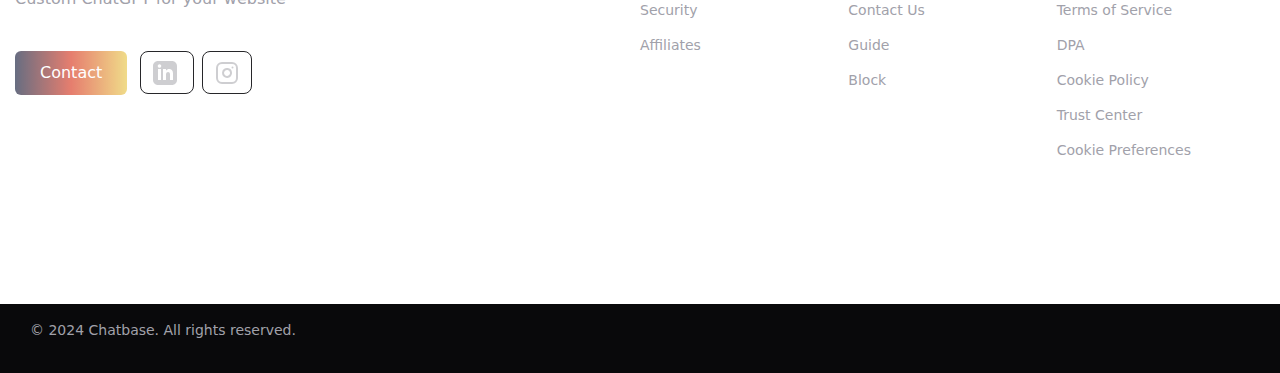
==== commit c3c1a1ce: "Page designing" ====
--- a/index.html
+++ b/index.html
@@ -29,8 +29,6 @@
 </head>
 
 <body>
-  <script src="https://code.jquery.com/jquery-3.2.1.slim.min.js" integrity="sha384-KJ3o2DKtIkvYIK3UENzmM7KCkRr/rE9/Qpg6aAZGJwFDMVNA/GpGFF93hXpG5KkN" crossorigin="anonymous"></script>
-  <script src="https://cdn.jsdelivr.net/npm/popper.js@1.12.9/dist/umd/popper.min.js" integrity="sha384-ApNbgh9B+Y1QKtv3Rn7W3mgPxhU9K/ScQsAP7hUibX39j7fakFPskvXusvfa0b4Q" crossorigin="anonymous"></script>
   <!-- Header container start's here  -->
   <header style="height: 4rem;">
     <!-- Navbar container -->
@@ -653,146 +651,70 @@
   <!-- Try for free section end's here  -->
  
   <!-- Footer section start's here -->
-<section>
-  <div class="d-flex flex-column align-items-start container">
-  <div class="row footer-block">
-    <div class="col-12 col-sm-12 col-md-6">
-      <div class="row">
-        <div class="p-0 col-12 text-center text-sm-center text-md-left ml-3">
-          <svg xmlns="http://www.w3.org/2000/svg" width="36" height="37" viewBox="0 0 36 37" fill="none" class="h-8 w-8">
-            <path
-              d="M35.6817 9.33204V28.057C35.6817 32.7383 31.8877 36.5323 27.2064 36.5323H8.47215C3.79401 36.5323 0 32.7383 0 28.0601V9.32894C0 4.6477 3.79711 0.850586 8.47835 0.850586H27.2002C31.8846 0.850586 35.6817 4.6477 35.6817 9.33204Z"
-              fill="#FAFAFA"></path>
-            <path
-              d="M27.5818 21.5886C27.3894 24.1417 25.8135 26.4994 23.6451 27.8582C22.8509 28.3545 21.9854 28.7237 21.0857 28.9719L20.6328 23.726C21.3246 23.2142 21.821 22.4107 21.8706 21.5514C23.7754 21.5638 25.6801 21.5762 27.5849 21.5886H27.5818Z"
-              fill="#09090B"></path>
-            <path
-              d="M27.5876 16.0858C25.6797 16.0858 23.7781 16.0858 21.8702 16.0858C21.8857 15.1397 21.3863 14.2183 20.6324 13.6444C19.8786 13.0705 18.8983 12.8347 17.9552 12.9061C17.5457 12.9371 17.1362 13.0271 16.7516 13.176L13.8789 8.85458C15.5851 8.13797 17.5147 7.9053 19.3698 8.08523C21.2777 8.26826 23.1825 8.8825 24.656 10.1048C26.4119 11.5597 27.4232 13.8057 27.5845 16.0827L27.5876 16.0858Z"
-              fill="#09090B"></path>
-            <path
-              d="M21.0827 28.9718C19.5192 29.3968 17.8502 29.4589 16.2495 29.1828C14.4099 28.8663 12.623 28.1063 11.2456 26.8437C7.87038 23.7384 7.36162 18.0706 8.98408 13.9664C9.55178 12.527 10.4359 11.2085 11.6303 10.2127C12.3066 9.64502 13.0697 9.1983 13.8794 8.85706L16.752 13.1784C16.3891 13.318 16.0509 13.5104 15.7438 13.7492C14.292 14.9033 13.9352 16.96 13.9538 18.8183C13.9693 20.6051 14.3385 22.5813 15.7624 23.6608C16.4046 24.1479 17.2049 24.3992 18.0115 24.4426C18.9019 24.4922 19.8232 24.2906 20.5553 23.7787C20.5802 23.7601 20.6081 23.7415 20.6329 23.7229L21.0858 28.9687L21.0827 28.9718Z"
-              fill="#09090B"></path>
-          </svg>
-          <span class="text-white cb-font footer-logo-text">Chatbase</span>
-          <p class="footer-p mt-3 cb-font">Custom ChatGPT for your website</p>
-        </div>
-        <div class="col-12 mt-4 mb-3 p-0">
-          <div class="grid w-full grid-cols-6 gap-4 md:w-auto w-100">
-            <div class="col-12 col-sm-12 col-md-8 col-lg-6 row w-100 ml-auto ml-md-0 ml-lg-0 ml-xl-0 ml-xxl-0 pl-0">
-              <div class="col-12 col-sm-12 col-md-6 mt-3 pl-0 ml-3">
+  <section class="change-bg">
+    <div class="container">
+      <div class="row footer-block">
+        <div class="col-md-6">
+          <div class="row">
+            <div class="col-12">
+              <svg xmlns="http://www.w3.org/2000/svg" width="36" height="37" viewBox="0 0 36 37" fill="none" class="h-8 w-8">
+                <path d="M35.6817 9.33204V28.057C35.6817 32.7383 31.8877 36.5323 27.2064 36.5323H8.47215C3.79401 36.5323 0 32.7383 0 28.0601V9.32894C0 4.6477 3.79711 0.850586 8.47835 0.850586H27.2002C31.8846 0.850586 35.6817 4.6477 35.6817 9.33204Z" fill="#FAFAFA"></path>
+                <path d="M27.5818 21.5886C27.3894 24.1417 25.8135 26.4994 23.6451 27.8582C22.8509 28.3545 21.9854 28.7237 21.0857 28.9719L20.6328 23.726C21.3246 23.2142 21.821 22.4107 21.8706 21.5514C23.7754 21.5638 25.6801 21.5762 27.5849 21.5886H27.5818Z" fill="#09090B"></path>
+                <path d="M27.5876 16.0858C25.6797 16.0858 23.7781 16.0858 21.8702 16.0858C21.8857 15.1397 21.3863 14.2183 20.6324 13.6444C19.8786 13.0705 18.8983 12.8347 17.9552 12.9061C17.5457 12.9371 17.1362 13.0271 16.7516 13.176L13.8789 8.85458C15.5851 8.13797 17.5147 7.9053 19.3698 8.08523C21.2777 8.26826 23.1825 8.8825 24.656 10.1048C26.4119 11.5597 27.4232 13.8057 27.5845 16.0827L27.5876 16.0858Z" fill="#09090B"></path>
+                <path d="M21.0827 28.9718C19.5192 29.3968 17.8502 29.4589 16.2495 29.1828C14.4099 28.8663 12.623 28.1063 11.2456 26.8437C7.87038 23.7384 7.36162 18.0706 8.98408 13.9664C9.55178 12.527 10.4359 11.2085 11.6303 10.2127C12.3066 9.64502 13.0697 9.1983 13.8794 8.85706L16.752 13.1784C16.3891 13.318 16.0509 13.5104 15.7438 13.7492C14.292 14.9033 13.9352 16.96 13.9538 18.8183C13.9693 20.6051 14.3385 22.5813 15.7624 23.6608C16.4046 24.1479 17.2049 24.3992 18.0115 24.4426C18.9019 24.4922 19.8232 24.2906 20.5553 23.7787C20.5802 23.7601 20.6081 23.7415 20.6329 23.7229L21.0858 28.9687L21.0827 28.9718Z" fill="#09090B"></path>
+              </svg>
+              <span class="text-white cb-font footer-logo-text">Chatbase</span>
+              <p class="footer-p mt-3 cb-font">Custom ChatGPT for your website</p>
+            </div>
+            <div class="col-12 mt-4 mb-5">
+              <div class="grid grid-cols-2 gap-4 md:grid-cols-3">
                 <a class="contents" target="_blank" href="#">
-                  <button class="contact-btn cb-font w-100 gredient-btn">Contact</button>
+                  <button class="contact-btn cb-font gredient-btn">Contact</button>
                 </a>
-              </div>
-              <div class="row col-12 col-sm-12 col-md-6">
-                <div class="col-6 col-sm-6 col-md-6 mt-4">
-                  <a class="social-icons mt-2" href="#">
-                    <svg width="24" height="24" viewBox="0 0 24 24" fill="none" xmlns="http://www.w3.org/2000/svg"
-                      class="size-6 w-100">
-                      <path fill-rule="evenodd" clip-rule="evenodd"
-                        d="M19 0h-14c-2.761 0-5 2.239-5 5v14c0 2.761 2.239 5 5 5h14c2.762 0 5-2.239 5-5v-14c0-2.761-2.238-5-5-5zm-11 19h-3v-11h3v11zm-1.5-12.268c-.966 0-1.75-.79-1.75-1.764s.784-1.764 1.75-1.764 1.75.79 1.75 1.764-.783 1.764-1.75 1.764zm13.5 12.268h-3v-5.604c0-3.368-4-3.113-4 0v5.604h-3v-11h3v1.765c1.396-2.586 7-2.777 7 2.476v6.759z"
-                        fill="currentColor"></path>
-                    </svg>
-                  </a>
-                </div>
-                <div class="col-6 col-sm-6 col-md-6 mt-4">
-                  <a class="social-icons ml-3" href="#">
-                    <svg xmlns="http://www.w3.org/2000/svg" width="24" height="24" viewBox="0 0 24 24" fill="none"
-                      stroke="currentColor" stroke-width="2" stroke-linecap="round" stroke-linejoin="round"
-                      class="lucide lucide-instagram size-6 w-100">
-                      <rect width="20" height="20" x="2" y="2" rx="5" ry="5"></rect>
-                      <path d="M16 11.37A4 4 0 1 1 12.63 8 4 4 0 0 1 16 11.37z"></path>
-                      <line x1="17.5" x2="17.51" y1="6.5" y2="6.5"></line>
-                    </svg>
-                  </a>
-                </div>
+                <a class="social-icons ml-2" href="#">
+                  <svg width="24" height="24" viewBox="0 0 24 24" fill="none" xmlns="http://www.w3.org/2000/svg" class="size-6"><path fill-rule="evenodd" clip-rule="evenodd" d="M19 0h-14c-2.761 0-5 2.239-5 5v14c0 2.761 2.239 5 5 5h14c2.762 0 5-2.239 5-5v-14c0-2.761-2.238-5-5-5zm-11 19h-3v-11h3v11zm-1.5-12.268c-.966 0-1.75-.79-1.75-1.764s.784-1.764 1.75-1.764 1.75.79 1.75 1.764-.783 1.764-1.75 1.764zm13.5 12.268h-3v-5.604c0-3.368-4-3.113-4 0v5.604h-3v-11h3v1.765c1.396-2.586 7-2.777 7 2.476v6.759z" fill="currentColor"></path></svg>
+                </a>
+                <a class="social-icons ml-2" href="#">
+                  <svg xmlns="http://www.w3.org/2000/svg" width="24" height="24" viewBox="0 0 24 24" fill="none" stroke="currentColor" stroke-width="2" stroke-linecap="round" stroke-linejoin="round" class="lucide lucide-instagram size-6"><rect width="20" height="20" x="2" y="2" rx="5" ry="5"></rect><path d="M16 11.37A4 4 0 1 1 12.63 8 4 4 0 0 1 16 11.37z"></path><line x1="17.5" x2="17.51" y1="6.5" y2="6.5"></line></svg>
+                </a>
               </div>
             </div>
           </div>
         </div>
-      </div>
-    </div>
-    <div class="col-sm-12 col-md-6">
-      <div class="row">
-        <div class="col-12 col-sm-12 col-md-4 footer-menu pr-0">
-          <div class="d-none d-sm-none d-md-block">
-            <h5 class="footer-menu-title cb-font">Product</h5>
-            <ul class="p-0">
-              <li><a href="#" class="cb-font">Pricing</a></li>
-              <li><a href="#" class="cb-font">Security</a></li>
-              <li><a href="#" class="cb-font">Affiliates</a></li>
-            </ul>
+        <div class="col-md-6">
+          <div class="row">
+            <div class="col-4 mb-5 col-md-4 footer-menu">
+              <h5 class="footer-menu-title cb-font">Product</h5>
+              <ul class="p-0">
+                <li><a href="#" class="cb-font">Pricing</a></li>
+                <li><a href="#" class="cb-font">Security</a></li>
+                <li><a href="#" class="cb-font">Affiliates</a></li>
+              </ul>
+            </div>
+            <div class="col-4 mb-5 col-md-4 footer-menu">
+              <h5 class="footer-menu-title cb-font">Resources</h5>
+              <ul class="p-0">
+                <li><a href="#" class="cb-font">API</a></li>
+                <li><a href="#" class="cb-font">Contact Us</a></li>
+                <li><a href="#" class="cb-font">Guide</a></li>
+                <li><a href="#" class="cb-font">Block</a></li>
+              </ul>
+            </div>
+            <div class="col-4 mb-5 col-md-4 footer-menu">
+              <h5 class="footer-menu-title cb-font">Company</h5>
+              <ul class="p-0">
+                <li><a href="#" class="cb-font">Privacy Policy</a></li>
+                <li><a href="#" class="cb-font">Terms of Service</a></li>
+                <li><a href="#" class="cb-font">DPA</a></li>
+                <li><a href="#" class="cb-font">Cookie Policy</a></li>
+                <li><a href="#" class="cb-font">Trust Center</a></li>
+                <li><a href="#" class="cb-font">Cookie Preferences</a></li>
+              </ul>
+            </div>
           </div>
-          <div class="dropdown d-block d-sm-block d-md-none">
-            <button class="d-flex flex-row justify-content-between btn btn-dark rounded-0 p-3 text-left footer-dropdown-btn w-100" type="button" id="dropdownMenuButton"
-              data-toggle="dropdown" aria-haspopup="true" aria-expanded="false">
-              Product 
-              <svg xmlns="http://www.w3.org/2000/svg" width="24" height="24" viewBox="0 0 24 24" fill="none" stroke="currentColor" stroke-width="2" stroke-linecap="round" stroke-linejoin="round" class="lucide lucide-chevron-down ml-2 h-5 w-5 transition-all duration-200 ease-out"><path d="m6 9 6 6 6-6"></path></svg>
-            </button>
-            <div class="dropdown-menu footer-dropdown-menu" aria-labelledby="dropdownMenuButton">
-              <a class="dropdown-item footer-dropdown-item text-sm font-medium text-zinc-400 transition-colors duration-200 ease-in-out"
-                href="/pricing">Pricing</a>
-              <a class="dropdown-item footer-dropdown-item" href="#">Security</a>
-              <a class="dropdown-item footer-dropdown-item" href="#">Affiliates</a>
-            </div>
-          </div>
-        </div>
-        <div class="col-12 col-sm-12 col-md-4 footer-menu pr-0">
-          <div class="d-none d-sm-none d-md-block">
-            <h5 class="footer-menu-title cb-font">Resources</h5>
-            <ul class="p-0">
-              <li><a href="#" class="cb-font">API</a></li>
-              <li><a href="#" class="cb-font">Contact Us</a></li>
-              <li><a href="#" class="cb-font">Guide</a></li>
-              <li><a href="#" class="cb-font">Block</a></li>
-            </ul>
-          </div>
-          <div class="dropdown d-block d-sm-block d-md-none">
-            <button class="d-flex flex-row justify-content-between btn btn-dark rounded-0 p-3 text-left footer-dropdown-btn w-100" type="button" id="dropdownMenuButton1"
-              data-toggle="dropdown" aria-haspopup="true" aria-expanded="false">
-              Resources
-              <svg xmlns="http://www.w3.org/2000/svg" width="24" height="24" viewBox="0 0 24 24" fill="none" stroke="currentColor" stroke-width="2" stroke-linecap="round" stroke-linejoin="round" class="lucide lucide-chevron-down ml-2 h-5 w-5 transition-all duration-200 ease-out"><path d="m6 9 6 6 6-6"></path></svg>
-            </button>
-            <div class="dropdown-menu footer-dropdown-menu" aria-labelledby="dropdownMenuButton1">
-              <a class="dropdown-item footer-dropdown-item" href="#">API</a>
-              <a class="dropdown-item footer-dropdown-item" href="#">Contact Us</a>
-              <a class="dropdown-item footer-dropdown-item" href="#">Guide</a>
-              <a class="dropdown-item footer-dropdown-item" href="#">Block</a>
-            </div>
-          </div>
-        </div>
-        <div class="col-12 col-sm-12 col-md-4 footer-menu pr-0">
-          <div class="d-none d-sm-none d-md-block">
-            <h5 class="footer-menu-title cb-font">Company</h5>
-            <ul class="p-0">
-              <li><a href="#" class="cb-font">Privacy Policy</a></li>
-              <li><a href="#" class="cb-font">Terms of Service</a></li>
-              <li><a href="#" class="cb-font">DPA</a></li>
-              <li><a href="#" class="cb-font">Cookie Policy</a></li>
-              <li><a href="#" class="cb-font">Trust Center</a></li>
-              <li><a href="#" class="cb-font">Cookie Preferences</a></li>
-            </ul>
-          </div>
-          <div class="dropdown d-block d-sm-block d-md-none">
-            <button class="d-flex flex-row justify-content-between btn btn-dark rounded-0 p-3 text-left footer-dropdown-btn w-100" type="button" id="dropdownMenuButton2"
-              data-toggle="dropdown" aria-haspopup="true" aria-expanded="false">
-              Company
-              <svg xmlns="http://www.w3.org/2000/svg" width="24" height="24" viewBox="0 0 24 24" fill="none" stroke="currentColor" stroke-width="2" stroke-linecap="round" stroke-linejoin="round" class="lucide lucide-chevron-down ml-2 h-5 w-5 transition-all duration-200 ease-out"><path d="m6 9 6 6 6-6"></path></svg>
-            </button>
-            <div class="dropdown-menu footer-dropdown-menu" aria-labelledby="dropdownMenuButton2">
-              <a class="dropdown-item footer-dropdown-item" href="#">Privacy Policy</a>
-              <a class="dropdown-item footer-dropdown-item" href="#">Terms of Service</a>
-              <a class="dropdown-item footer-dropdown-item" href="#">DPA</a>
-              <a class="dropdown-item footer-dropdown-item" href="#">Cookie Policy</a>
-              <a class="dropdown-item footer-dropdown-item" href="#">Trust Center</a>
-              <a class="dropdown-item footer-dropdown-item" href="#">Cookie Preferences</a>
-            </div>
-          </div>
-        </div>
-      </div>
-    </div>
-  </div>
-  </div>
+        </div>
+      </div>
+    </div>
   </section>
  
   <section class="change-bg copyright-section">
--- a/style.css
+++ b/style.css
@@ -212,7 +212,7 @@
     padding: 10px 25px;
     font-weight: 500;
     transition-duration: .15s;
-    /* color: #FFF; */
+    color: #FFF;
 }
 .contact-btn:hover{
     background-color: #CECED1;
@@ -343,20 +343,3 @@
 }
 /*Accordion CSS end*/
 
-.footer-dropdown-menu.show {
-    display: contents !important;
-    transition: ease !important;
-}
-.footer-dropdown-item{
-    color: #9898a0 !important;
-    padding: 0.25rem 1rem !important;
-}
-.footer-dropdown-btn{
-    background-color: #000 !important;
-    border: 0 !important;
-    border-bottom: 0.5px solid #27272a !important;
-}
-.footer-dropdown-btn:focus {
-    box-shadow: none !important;
-    /* border: 0 !important; */
-}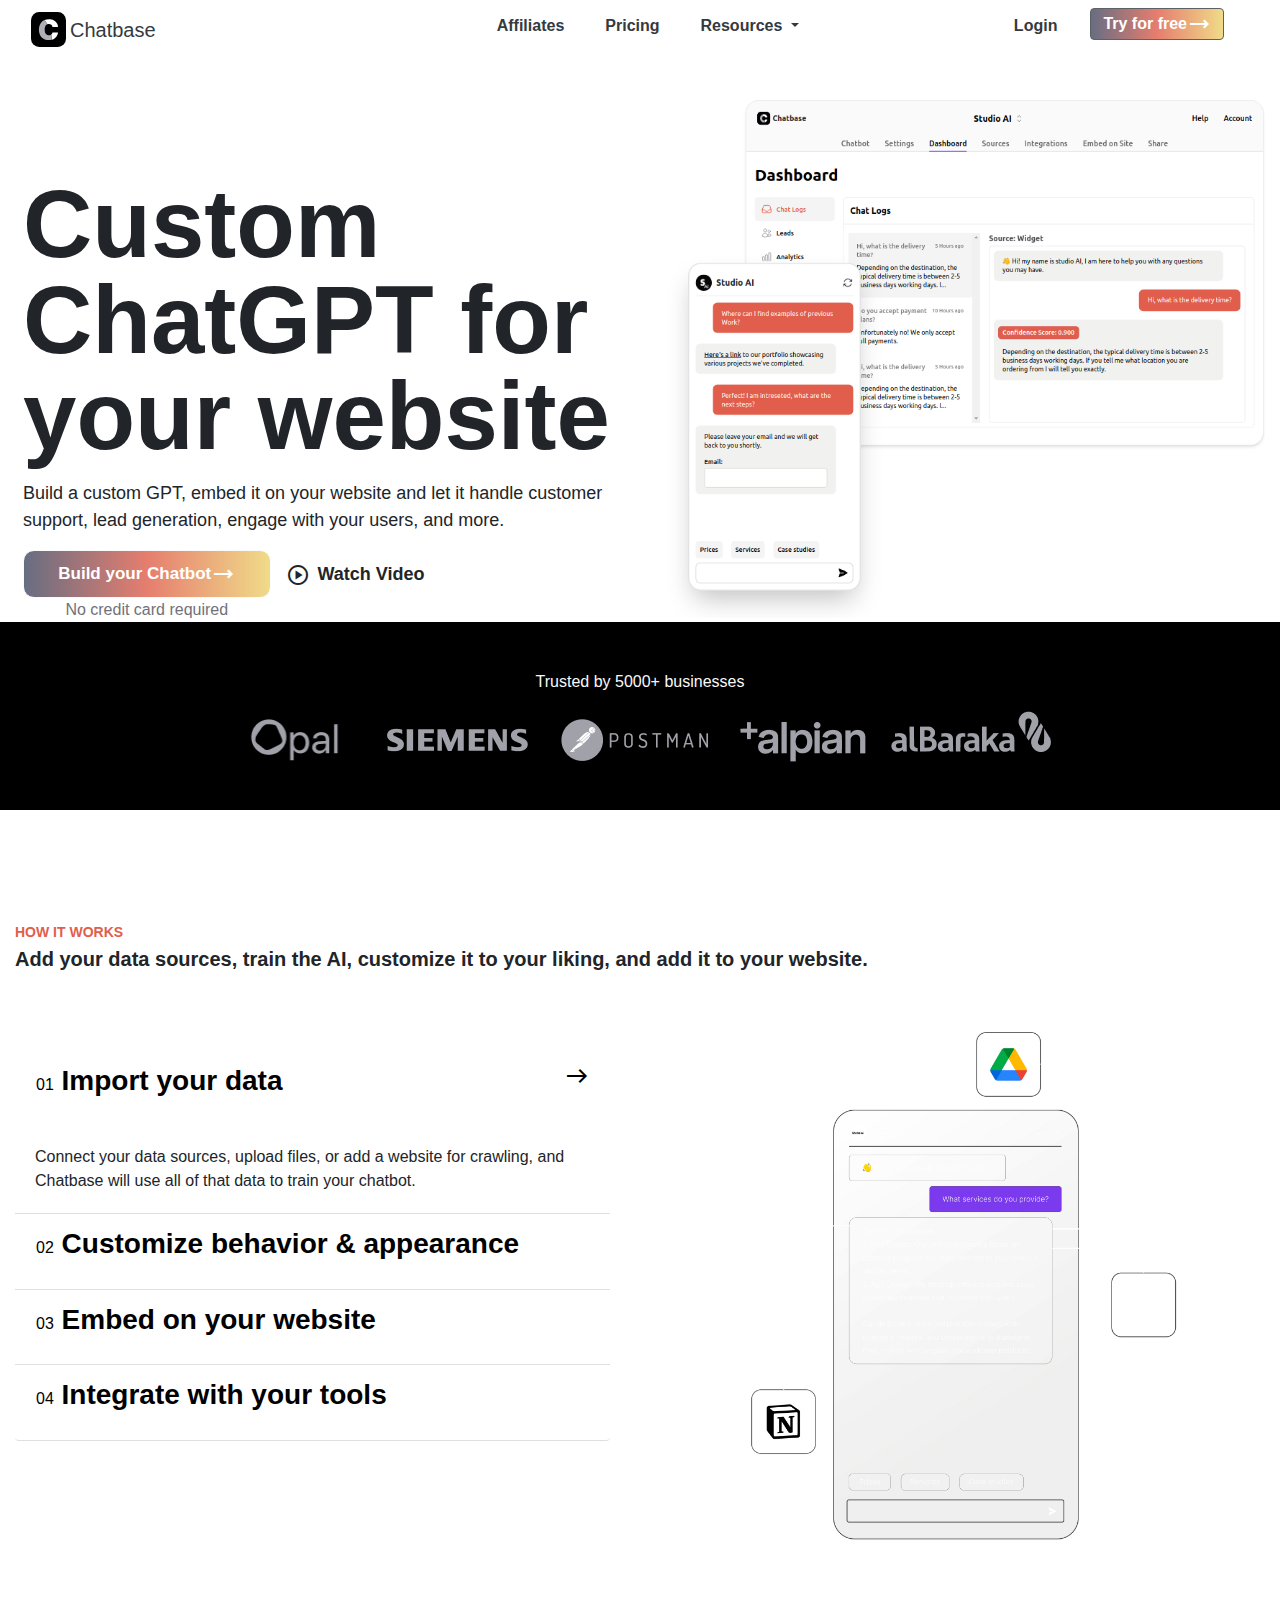
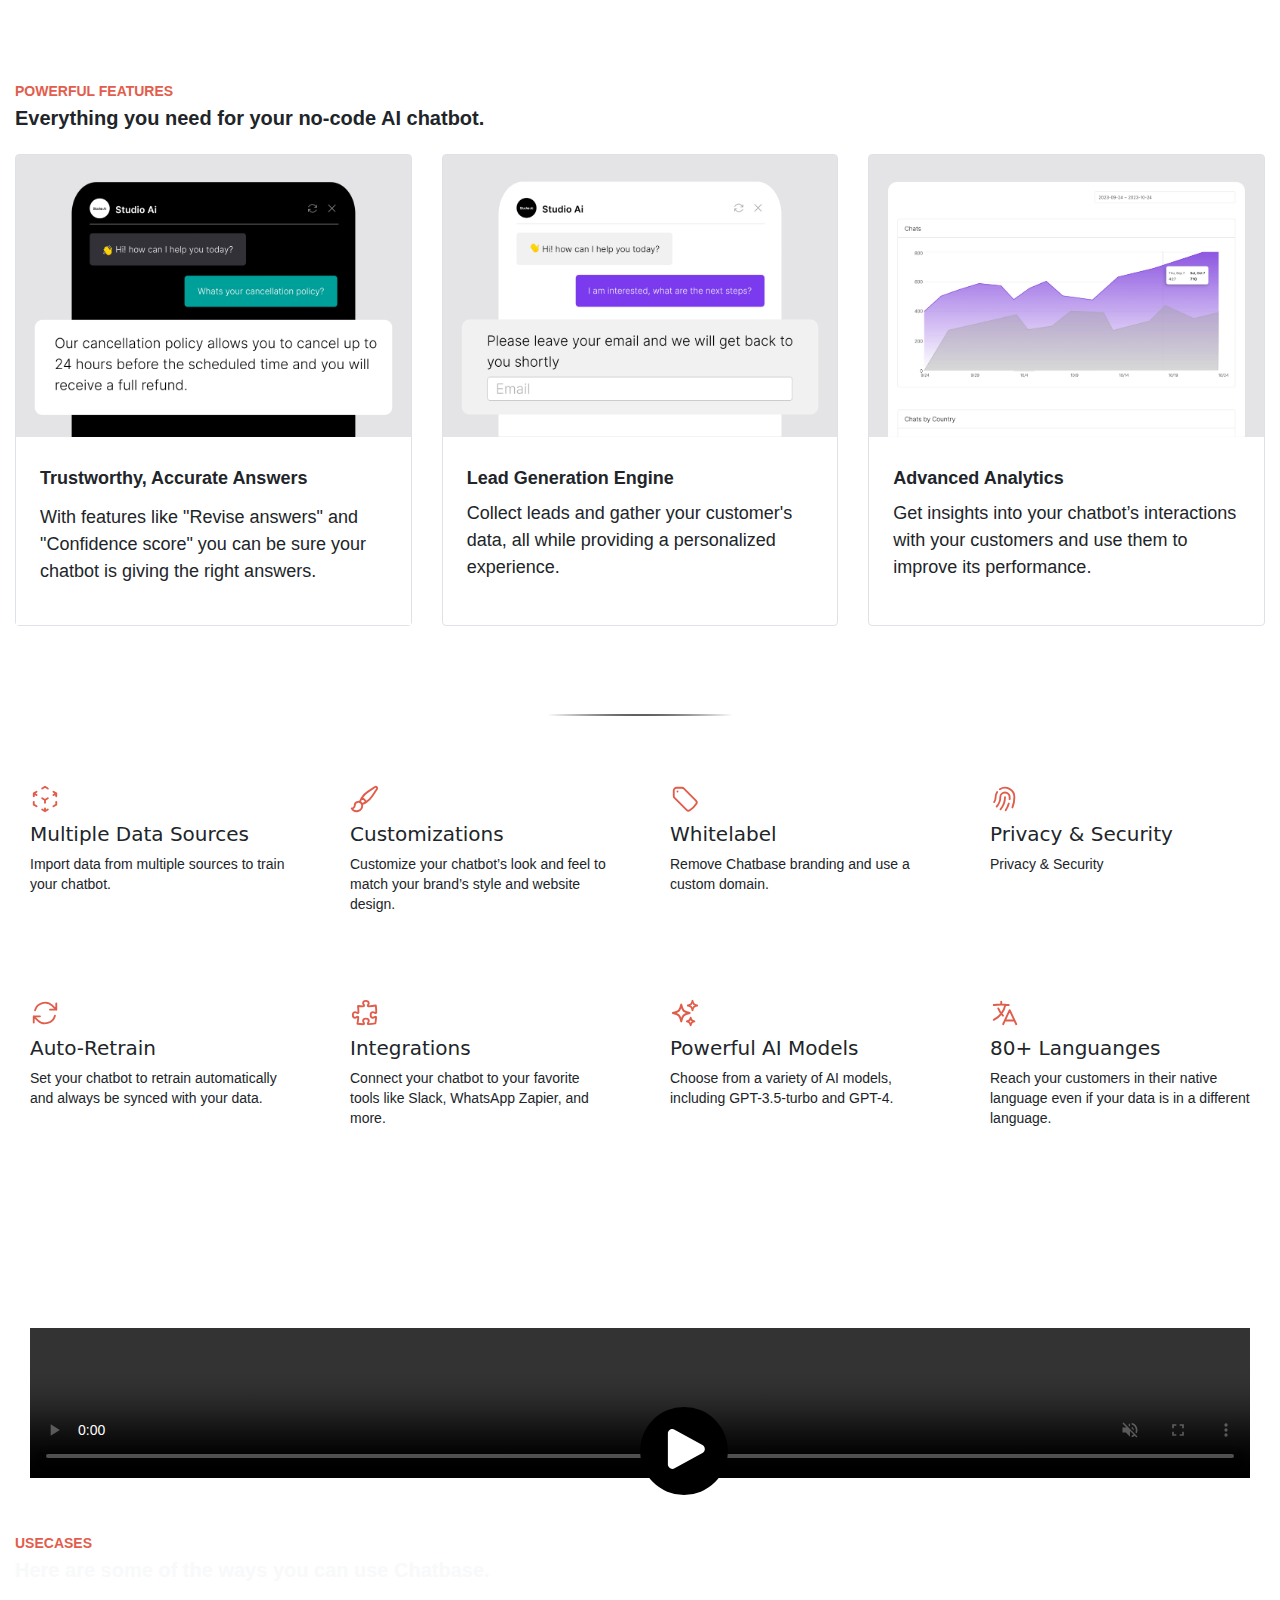
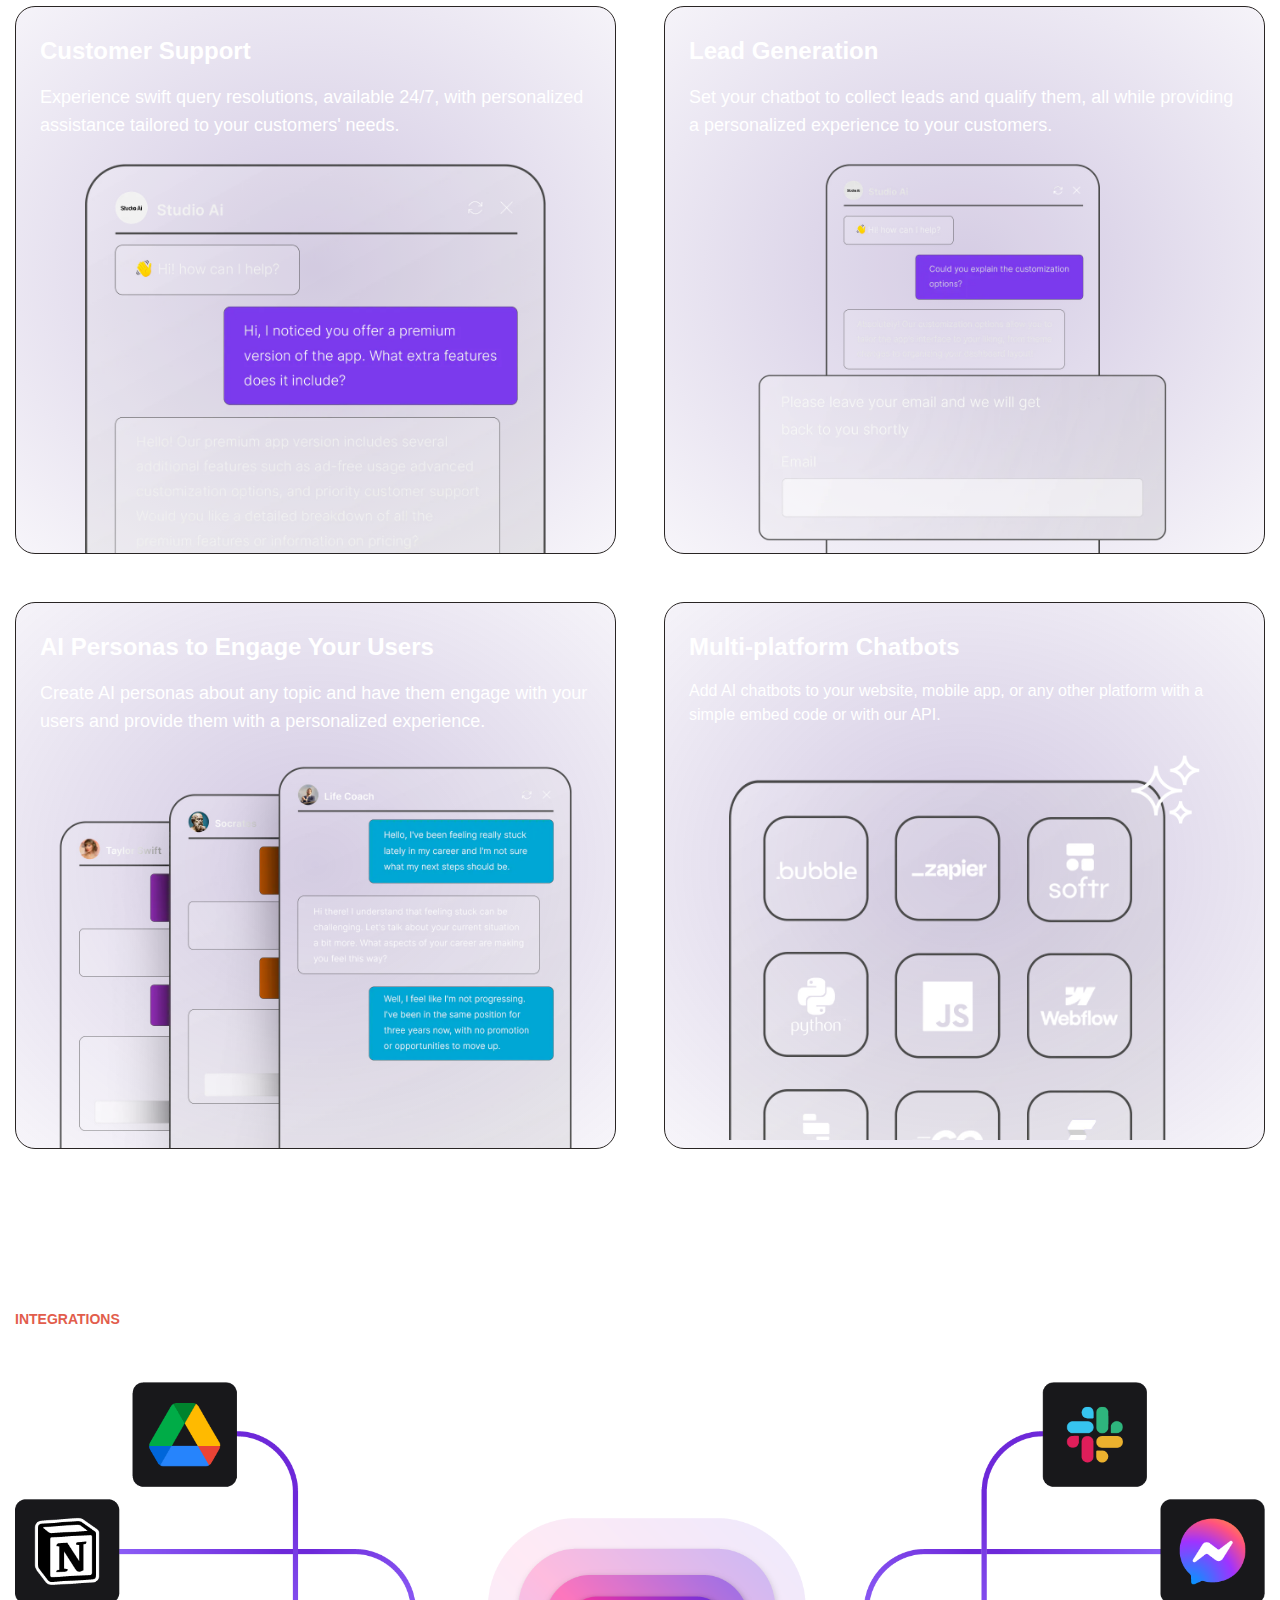
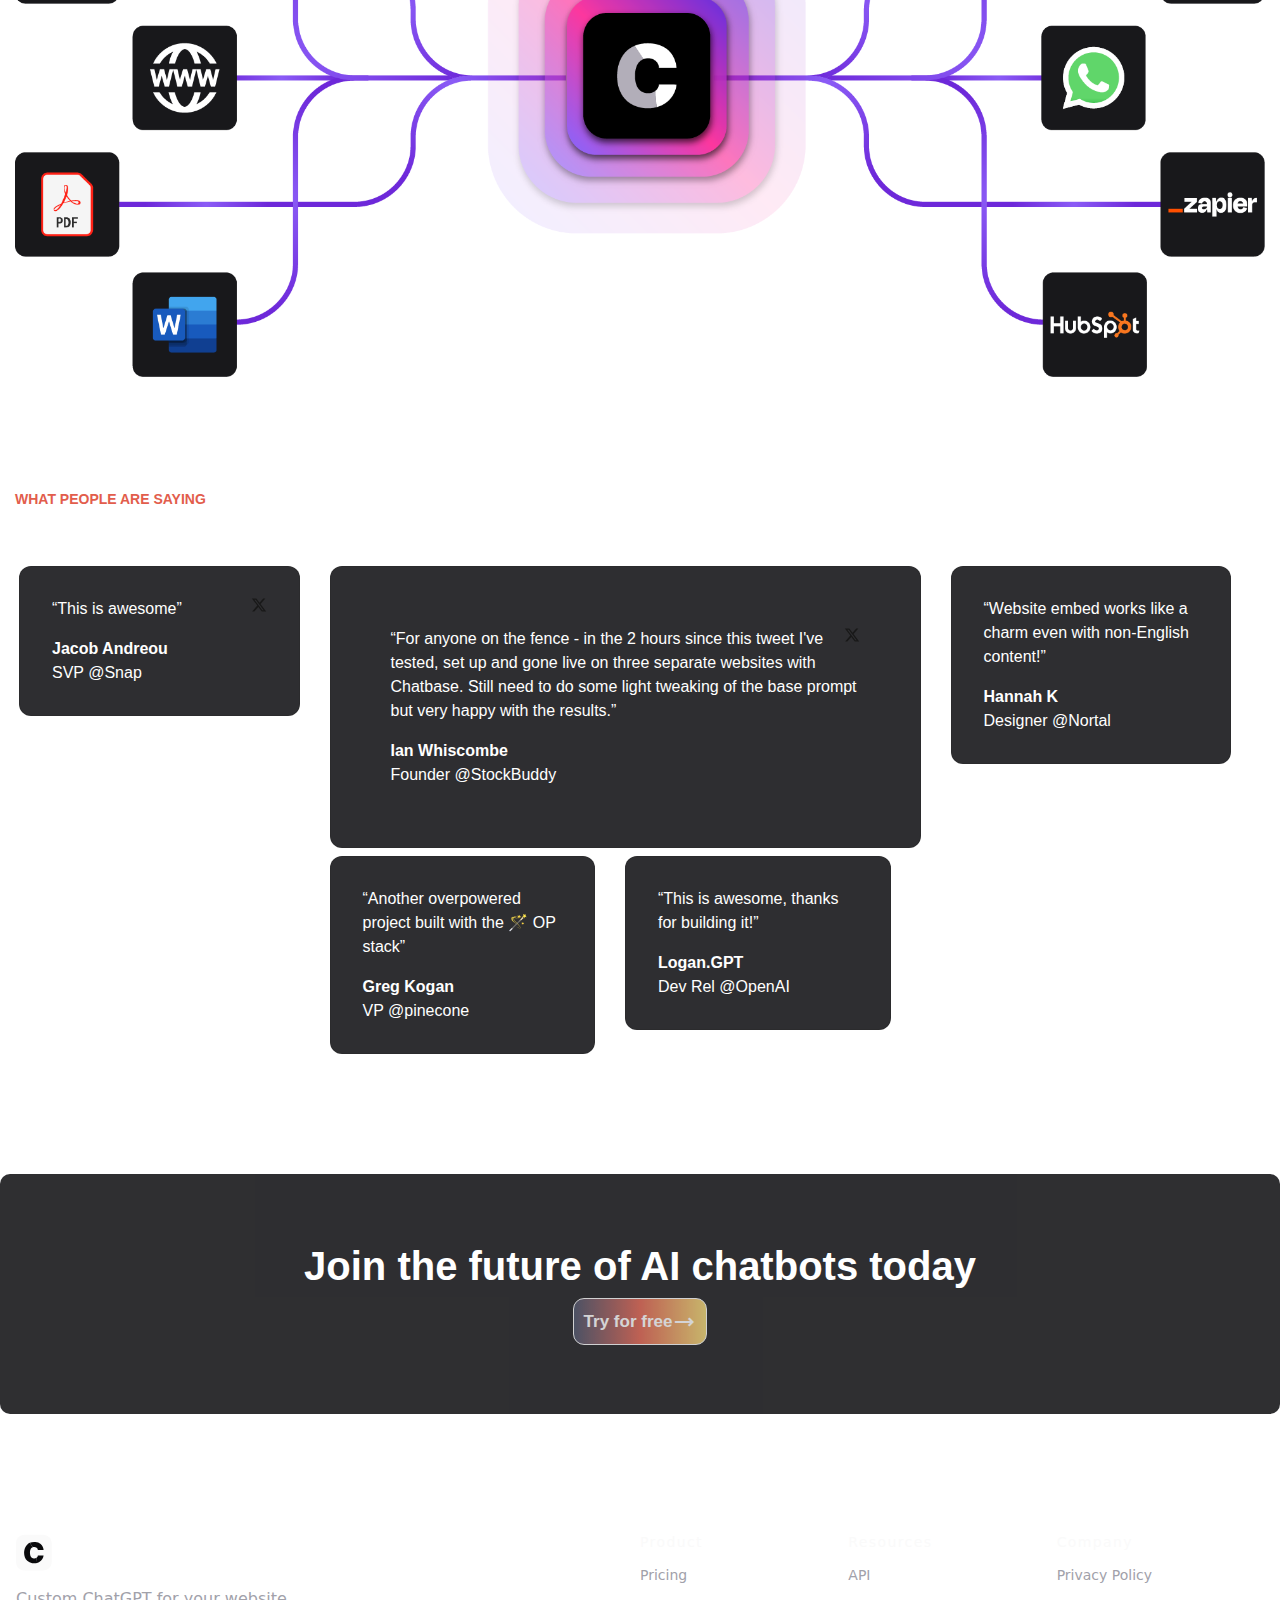
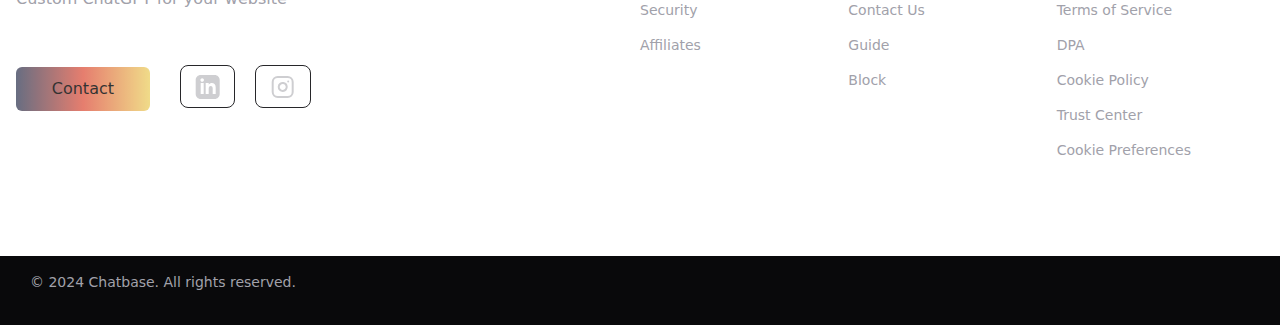
==== commit 0a6a9fb2: "updated code for guide" ====
--- a/index.html
+++ b/index.html
@@ -29,6 +29,8 @@
 </head>
 
 <body>
+  <script src="https://code.jquery.com/jquery-3.2.1.slim.min.js" integrity="sha384-KJ3o2DKtIkvYIK3UENzmM7KCkRr/rE9/Qpg6aAZGJwFDMVNA/GpGFF93hXpG5KkN" crossorigin="anonymous"></script>
+  <script src="https://cdn.jsdelivr.net/npm/popper.js@1.12.9/dist/umd/popper.min.js" integrity="sha384-ApNbgh9B+Y1QKtv3Rn7W3mgPxhU9K/ScQsAP7hUibX39j7fakFPskvXusvfa0b4Q" crossorigin="anonymous"></script>
   <!-- Header container start's here  -->
   <header style="height: 4rem;">
     <!-- Navbar container -->
@@ -61,7 +63,7 @@
                      <div class="col-md-4 d-flex p-0">
                       <img src="assets/images/Guide.png" alt="Guide" height="35rem" />
                         <div>
-                          <a  class="nav-link text-dark h6 font-weight-bold text-decoration-none color-black p-0 h-0" href="#">Guide</a>
+                          <a  class="nav-link text-dark h6 font-weight-bold text-decoration-none color-black p-0 h-0" href="./guide.html">Guide</a>
                           <p class="p-0 h-0">Find out everything on how to use chatbase, and unlock its full potential.</p>
                         </div>
                      </div>
@@ -651,70 +653,146 @@
   <!-- Try for free section end's here  -->
  
   <!-- Footer section start's here -->
-  <section class="change-bg">
-    <div class="container">
-      <div class="row footer-block">
-        <div class="col-md-6">
-          <div class="row">
-            <div class="col-12">
-              <svg xmlns="http://www.w3.org/2000/svg" width="36" height="37" viewBox="0 0 36 37" fill="none" class="h-8 w-8">
-                <path d="M35.6817 9.33204V28.057C35.6817 32.7383 31.8877 36.5323 27.2064 36.5323H8.47215C3.79401 36.5323 0 32.7383 0 28.0601V9.32894C0 4.6477 3.79711 0.850586 8.47835 0.850586H27.2002C31.8846 0.850586 35.6817 4.6477 35.6817 9.33204Z" fill="#FAFAFA"></path>
-                <path d="M27.5818 21.5886C27.3894 24.1417 25.8135 26.4994 23.6451 27.8582C22.8509 28.3545 21.9854 28.7237 21.0857 28.9719L20.6328 23.726C21.3246 23.2142 21.821 22.4107 21.8706 21.5514C23.7754 21.5638 25.6801 21.5762 27.5849 21.5886H27.5818Z" fill="#09090B"></path>
-                <path d="M27.5876 16.0858C25.6797 16.0858 23.7781 16.0858 21.8702 16.0858C21.8857 15.1397 21.3863 14.2183 20.6324 13.6444C19.8786 13.0705 18.8983 12.8347 17.9552 12.9061C17.5457 12.9371 17.1362 13.0271 16.7516 13.176L13.8789 8.85458C15.5851 8.13797 17.5147 7.9053 19.3698 8.08523C21.2777 8.26826 23.1825 8.8825 24.656 10.1048C26.4119 11.5597 27.4232 13.8057 27.5845 16.0827L27.5876 16.0858Z" fill="#09090B"></path>
-                <path d="M21.0827 28.9718C19.5192 29.3968 17.8502 29.4589 16.2495 29.1828C14.4099 28.8663 12.623 28.1063 11.2456 26.8437C7.87038 23.7384 7.36162 18.0706 8.98408 13.9664C9.55178 12.527 10.4359 11.2085 11.6303 10.2127C12.3066 9.64502 13.0697 9.1983 13.8794 8.85706L16.752 13.1784C16.3891 13.318 16.0509 13.5104 15.7438 13.7492C14.292 14.9033 13.9352 16.96 13.9538 18.8183C13.9693 20.6051 14.3385 22.5813 15.7624 23.6608C16.4046 24.1479 17.2049 24.3992 18.0115 24.4426C18.9019 24.4922 19.8232 24.2906 20.5553 23.7787C20.5802 23.7601 20.6081 23.7415 20.6329 23.7229L21.0858 28.9687L21.0827 28.9718Z" fill="#09090B"></path>
-              </svg>
-              <span class="text-white cb-font footer-logo-text">Chatbase</span>
-              <p class="footer-p mt-3 cb-font">Custom ChatGPT for your website</p>
-            </div>
-            <div class="col-12 mt-4 mb-5">
-              <div class="grid grid-cols-2 gap-4 md:grid-cols-3">
+<section>
+  <div class="d-flex flex-column align-items-start container">
+  <div class="row footer-block">
+    <div class="col-12 col-sm-12 col-md-6">
+      <div class="row">
+        <div class="p-0 col-12 text-center text-sm-center text-md-left ml-3">
+          <svg xmlns="http://www.w3.org/2000/svg" width="36" height="37" viewBox="0 0 36 37" fill="none" class="h-8 w-8">
+            <path
+              d="M35.6817 9.33204V28.057C35.6817 32.7383 31.8877 36.5323 27.2064 36.5323H8.47215C3.79401 36.5323 0 32.7383 0 28.0601V9.32894C0 4.6477 3.79711 0.850586 8.47835 0.850586H27.2002C31.8846 0.850586 35.6817 4.6477 35.6817 9.33204Z"
+              fill="#FAFAFA"></path>
+            <path
+              d="M27.5818 21.5886C27.3894 24.1417 25.8135 26.4994 23.6451 27.8582C22.8509 28.3545 21.9854 28.7237 21.0857 28.9719L20.6328 23.726C21.3246 23.2142 21.821 22.4107 21.8706 21.5514C23.7754 21.5638 25.6801 21.5762 27.5849 21.5886H27.5818Z"
+              fill="#09090B"></path>
+            <path
+              d="M27.5876 16.0858C25.6797 16.0858 23.7781 16.0858 21.8702 16.0858C21.8857 15.1397 21.3863 14.2183 20.6324 13.6444C19.8786 13.0705 18.8983 12.8347 17.9552 12.9061C17.5457 12.9371 17.1362 13.0271 16.7516 13.176L13.8789 8.85458C15.5851 8.13797 17.5147 7.9053 19.3698 8.08523C21.2777 8.26826 23.1825 8.8825 24.656 10.1048C26.4119 11.5597 27.4232 13.8057 27.5845 16.0827L27.5876 16.0858Z"
+              fill="#09090B"></path>
+            <path
+              d="M21.0827 28.9718C19.5192 29.3968 17.8502 29.4589 16.2495 29.1828C14.4099 28.8663 12.623 28.1063 11.2456 26.8437C7.87038 23.7384 7.36162 18.0706 8.98408 13.9664C9.55178 12.527 10.4359 11.2085 11.6303 10.2127C12.3066 9.64502 13.0697 9.1983 13.8794 8.85706L16.752 13.1784C16.3891 13.318 16.0509 13.5104 15.7438 13.7492C14.292 14.9033 13.9352 16.96 13.9538 18.8183C13.9693 20.6051 14.3385 22.5813 15.7624 23.6608C16.4046 24.1479 17.2049 24.3992 18.0115 24.4426C18.9019 24.4922 19.8232 24.2906 20.5553 23.7787C20.5802 23.7601 20.6081 23.7415 20.6329 23.7229L21.0858 28.9687L21.0827 28.9718Z"
+              fill="#09090B"></path>
+          </svg>
+          <span class="text-white cb-font footer-logo-text">Chatbase</span>
+          <p class="footer-p mt-3 cb-font">Custom ChatGPT for your website</p>
+        </div>
+        <div class="col-12 mt-4 mb-3 p-0">
+          <div class="grid w-full grid-cols-6 gap-4 md:w-auto w-100">
+            <div class="col-12 col-sm-12 col-md-8 col-lg-6 row w-100 ml-auto ml-md-0 ml-lg-0 ml-xl-0 ml-xxl-0 pl-0">
+              <div class="col-12 col-sm-12 col-md-6 mt-3 pl-0 ml-3">
                 <a class="contents" target="_blank" href="#">
-                  <button class="contact-btn cb-font gredient-btn">Contact</button>
+                  <button class="contact-btn cb-font w-100 gredient-btn">Contact</button>
                 </a>
-                <a class="social-icons ml-2" href="#">
-                  <svg width="24" height="24" viewBox="0 0 24 24" fill="none" xmlns="http://www.w3.org/2000/svg" class="size-6"><path fill-rule="evenodd" clip-rule="evenodd" d="M19 0h-14c-2.761 0-5 2.239-5 5v14c0 2.761 2.239 5 5 5h14c2.762 0 5-2.239 5-5v-14c0-2.761-2.238-5-5-5zm-11 19h-3v-11h3v11zm-1.5-12.268c-.966 0-1.75-.79-1.75-1.764s.784-1.764 1.75-1.764 1.75.79 1.75 1.764-.783 1.764-1.75 1.764zm13.5 12.268h-3v-5.604c0-3.368-4-3.113-4 0v5.604h-3v-11h3v1.765c1.396-2.586 7-2.777 7 2.476v6.759z" fill="currentColor"></path></svg>
-                </a>
-                <a class="social-icons ml-2" href="#">
-                  <svg xmlns="http://www.w3.org/2000/svg" width="24" height="24" viewBox="0 0 24 24" fill="none" stroke="currentColor" stroke-width="2" stroke-linecap="round" stroke-linejoin="round" class="lucide lucide-instagram size-6"><rect width="20" height="20" x="2" y="2" rx="5" ry="5"></rect><path d="M16 11.37A4 4 0 1 1 12.63 8 4 4 0 0 1 16 11.37z"></path><line x1="17.5" x2="17.51" y1="6.5" y2="6.5"></line></svg>
-                </a>
-              </div>
-            </div>
-          </div>
-        </div>
-        <div class="col-md-6">
-          <div class="row">
-            <div class="col-4 mb-5 col-md-4 footer-menu">
-              <h5 class="footer-menu-title cb-font">Product</h5>
-              <ul class="p-0">
-                <li><a href="#" class="cb-font">Pricing</a></li>
-                <li><a href="#" class="cb-font">Security</a></li>
-                <li><a href="#" class="cb-font">Affiliates</a></li>
-              </ul>
-            </div>
-            <div class="col-4 mb-5 col-md-4 footer-menu">
-              <h5 class="footer-menu-title cb-font">Resources</h5>
-              <ul class="p-0">
-                <li><a href="#" class="cb-font">API</a></li>
-                <li><a href="#" class="cb-font">Contact Us</a></li>
-                <li><a href="#" class="cb-font">Guide</a></li>
-                <li><a href="#" class="cb-font">Block</a></li>
-              </ul>
-            </div>
-            <div class="col-4 mb-5 col-md-4 footer-menu">
-              <h5 class="footer-menu-title cb-font">Company</h5>
-              <ul class="p-0">
-                <li><a href="#" class="cb-font">Privacy Policy</a></li>
-                <li><a href="#" class="cb-font">Terms of Service</a></li>
-                <li><a href="#" class="cb-font">DPA</a></li>
-                <li><a href="#" class="cb-font">Cookie Policy</a></li>
-                <li><a href="#" class="cb-font">Trust Center</a></li>
-                <li><a href="#" class="cb-font">Cookie Preferences</a></li>
-              </ul>
-            </div>
-          </div>
-        </div>
-      </div>
-    </div>
+              </div>
+              <div class="row col-12 col-sm-12 col-md-6">
+                <div class="col-6 col-sm-6 col-md-6 mt-4">
+                  <a class="social-icons mt-2" href="#">
+                    <svg width="24" height="24" viewBox="0 0 24 24" fill="none" xmlns="http://www.w3.org/2000/svg"
+                      class="size-6 w-100">
+                      <path fill-rule="evenodd" clip-rule="evenodd"
+                        d="M19 0h-14c-2.761 0-5 2.239-5 5v14c0 2.761 2.239 5 5 5h14c2.762 0 5-2.239 5-5v-14c0-2.761-2.238-5-5-5zm-11 19h-3v-11h3v11zm-1.5-12.268c-.966 0-1.75-.79-1.75-1.764s.784-1.764 1.75-1.764 1.75.79 1.75 1.764-.783 1.764-1.75 1.764zm13.5 12.268h-3v-5.604c0-3.368-4-3.113-4 0v5.604h-3v-11h3v1.765c1.396-2.586 7-2.777 7 2.476v6.759z"
+                        fill="currentColor"></path>
+                    </svg>
+                  </a>
+                </div>
+                <div class="col-6 col-sm-6 col-md-6 mt-4">
+                  <a class="social-icons ml-3" href="#">
+                    <svg xmlns="http://www.w3.org/2000/svg" width="24" height="24" viewBox="0 0 24 24" fill="none"
+                      stroke="currentColor" stroke-width="2" stroke-linecap="round" stroke-linejoin="round"
+                      class="lucide lucide-instagram size-6 w-100">
+                      <rect width="20" height="20" x="2" y="2" rx="5" ry="5"></rect>
+                      <path d="M16 11.37A4 4 0 1 1 12.63 8 4 4 0 0 1 16 11.37z"></path>
+                      <line x1="17.5" x2="17.51" y1="6.5" y2="6.5"></line>
+                    </svg>
+                  </a>
+                </div>
+              </div>
+            </div>
+          </div>
+        </div>
+      </div>
+    </div>
+    <div class="col-sm-12 col-md-6">
+      <div class="row">
+        <div class="col-12 col-sm-12 col-md-4 footer-menu pr-0">
+          <div class="d-none d-sm-none d-md-block">
+            <h5 class="footer-menu-title cb-font">Product</h5>
+            <ul class="p-0">
+              <li><a href="#" class="cb-font">Pricing</a></li>
+              <li><a href="#" class="cb-font">Security</a></li>
+              <li><a href="#" class="cb-font">Affiliates</a></li>
+            </ul>
+          </div>
+          <div class="dropdown d-block d-sm-block d-md-none">
+            <button class="d-flex flex-row justify-content-between btn btn-dark rounded-0 p-3 text-left footer-dropdown-btn w-100" type="button" id="dropdownMenuButton"
+              data-toggle="dropdown" aria-haspopup="true" aria-expanded="false">
+              Product 
+              <svg xmlns="http://www.w3.org/2000/svg" width="24" height="24" viewBox="0 0 24 24" fill="none" stroke="currentColor" stroke-width="2" stroke-linecap="round" stroke-linejoin="round" class="lucide lucide-chevron-down ml-2 h-5 w-5 transition-all duration-200 ease-out"><path d="m6 9 6 6 6-6"></path></svg>
+            </button>
+            <div class="dropdown-menu footer-dropdown-menu" aria-labelledby="dropdownMenuButton">
+              <a class="dropdown-item footer-dropdown-item text-sm font-medium text-zinc-400 transition-colors duration-200 ease-in-out"
+                href="/pricing">Pricing</a>
+              <a class="dropdown-item footer-dropdown-item" href="#">Security</a>
+              <a class="dropdown-item footer-dropdown-item" href="#">Affiliates</a>
+            </div>
+          </div>
+        </div>
+        <div class="col-12 col-sm-12 col-md-4 footer-menu pr-0">
+          <div class="d-none d-sm-none d-md-block">
+            <h5 class="footer-menu-title cb-font">Resources</h5>
+            <ul class="p-0">
+              <li><a href="#" class="cb-font">API</a></li>
+              <li><a href="#" class="cb-font">Contact Us</a></li>
+              <li><a href="#" class="cb-font">Guide</a></li>
+              <li><a href="#" class="cb-font">Block</a></li>
+            </ul>
+          </div>
+          <div class="dropdown d-block d-sm-block d-md-none">
+            <button class="d-flex flex-row justify-content-between btn btn-dark rounded-0 p-3 text-left footer-dropdown-btn w-100" type="button" id="dropdownMenuButton1"
+              data-toggle="dropdown" aria-haspopup="true" aria-expanded="false">
+              Resources
+              <svg xmlns="http://www.w3.org/2000/svg" width="24" height="24" viewBox="0 0 24 24" fill="none" stroke="currentColor" stroke-width="2" stroke-linecap="round" stroke-linejoin="round" class="lucide lucide-chevron-down ml-2 h-5 w-5 transition-all duration-200 ease-out"><path d="m6 9 6 6 6-6"></path></svg>
+            </button>
+            <div class="dropdown-menu footer-dropdown-menu" aria-labelledby="dropdownMenuButton1">
+              <a class="dropdown-item footer-dropdown-item" href="#">API</a>
+              <a class="dropdown-item footer-dropdown-item" href="#">Contact Us</a>
+              <a class="dropdown-item footer-dropdown-item" href="#">Guide</a>
+              <a class="dropdown-item footer-dropdown-item" href="#">Block</a>
+            </div>
+          </div>
+        </div>
+        <div class="col-12 col-sm-12 col-md-4 footer-menu pr-0">
+          <div class="d-none d-sm-none d-md-block">
+            <h5 class="footer-menu-title cb-font">Company</h5>
+            <ul class="p-0">
+              <li><a href="#" class="cb-font">Privacy Policy</a></li>
+              <li><a href="#" class="cb-font">Terms of Service</a></li>
+              <li><a href="#" class="cb-font">DPA</a></li>
+              <li><a href="#" class="cb-font">Cookie Policy</a></li>
+              <li><a href="#" class="cb-font">Trust Center</a></li>
+              <li><a href="#" class="cb-font">Cookie Preferences</a></li>
+            </ul>
+          </div>
+          <div class="dropdown d-block d-sm-block d-md-none">
+            <button class="d-flex flex-row justify-content-between btn btn-dark rounded-0 p-3 text-left footer-dropdown-btn w-100" type="button" id="dropdownMenuButton2"
+              data-toggle="dropdown" aria-haspopup="true" aria-expanded="false">
+              Company
+              <svg xmlns="http://www.w3.org/2000/svg" width="24" height="24" viewBox="0 0 24 24" fill="none" stroke="currentColor" stroke-width="2" stroke-linecap="round" stroke-linejoin="round" class="lucide lucide-chevron-down ml-2 h-5 w-5 transition-all duration-200 ease-out"><path d="m6 9 6 6 6-6"></path></svg>
+            </button>
+            <div class="dropdown-menu footer-dropdown-menu" aria-labelledby="dropdownMenuButton2">
+              <a class="dropdown-item footer-dropdown-item" href="#">Privacy Policy</a>
+              <a class="dropdown-item footer-dropdown-item" href="#">Terms of Service</a>
+              <a class="dropdown-item footer-dropdown-item" href="#">DPA</a>
+              <a class="dropdown-item footer-dropdown-item" href="#">Cookie Policy</a>
+              <a class="dropdown-item footer-dropdown-item" href="#">Trust Center</a>
+              <a class="dropdown-item footer-dropdown-item" href="#">Cookie Preferences</a>
+            </div>
+          </div>
+        </div>
+      </div>
+    </div>
+  </div>
+  </div>
   </section>
  
   <section class="change-bg copyright-section">
--- a/style.css
+++ b/style.css
@@ -212,7 +212,7 @@
     padding: 10px 25px;
     font-weight: 500;
     transition-duration: .15s;
-    color: #FFF;
+    /* color: #FFF; */
 }
 .contact-btn:hover{
     background-color: #CECED1;
@@ -343,3 +343,40 @@
 }
 /*Accordion CSS end*/
 
+.footer-dropdown-menu.show {
+    display: contents !important;
+    transition: ease !important;
+}
+.footer-dropdown-item{
+    color: #9898a0 !important;
+    padding: 0.25rem 1rem !important;
+}
+.footer-dropdown-btn{
+    background-color: #000 !important;
+    border: 0 !important;
+    border-bottom: 0.5px solid #27272a !important;
+}
+.footer-dropdown-btn:focus {
+    box-shadow: none !important;
+    /* border: 0 !important; */
+}
+.guide-text-head{
+    font-weight: 600;
+    font-size: 3rem;
+    line-height: 1;
+}
+.guide-text-style{
+    max-width: 20rem;
+}
+.guide-section-border-top{
+    border-radius: 1.2rem 1.2rem 0 0 !important;
+}
+.guide-section-border-bottom{
+    border-radius: 0 0 1.2rem 1.2rem !important;
+}
+.guide-section-border{
+    border-radius: 1.2rem !important;
+}
+.guide-section-btn-border{
+    border-radius: .7rem !important;
+}